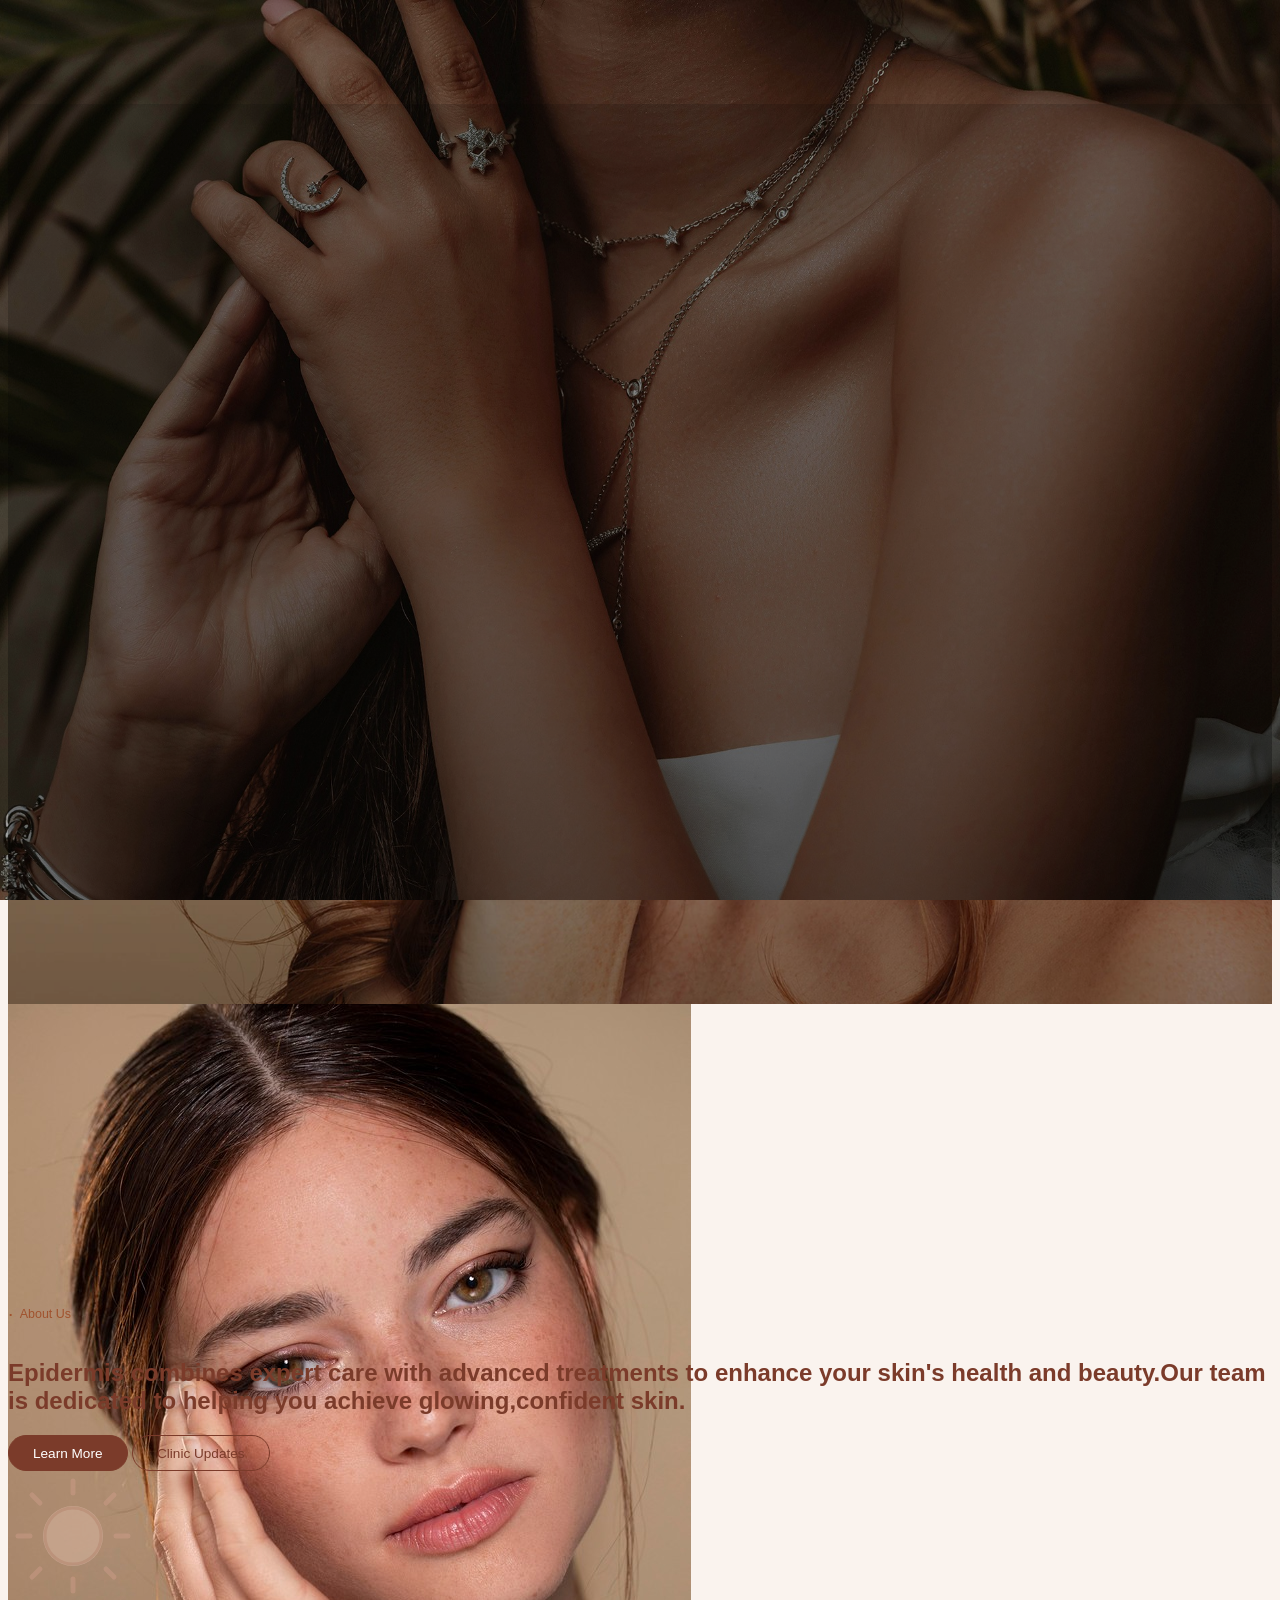
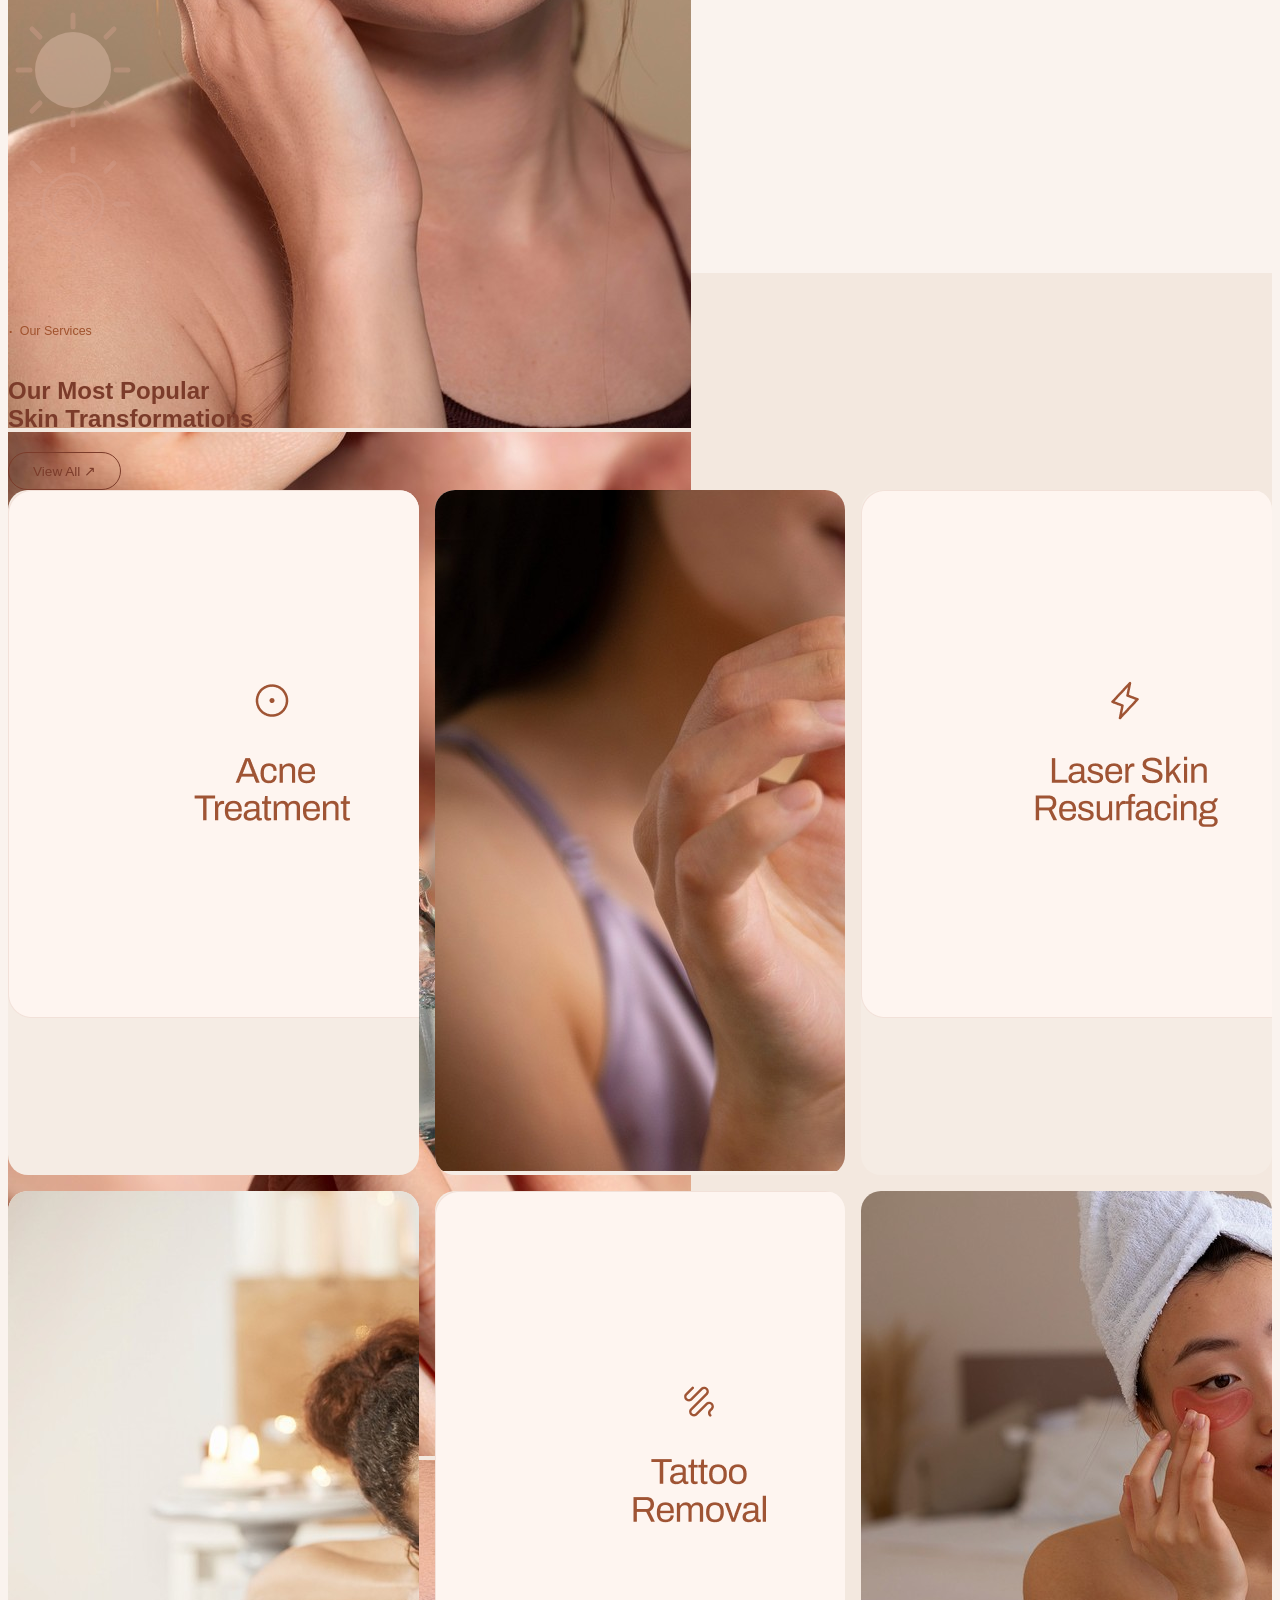
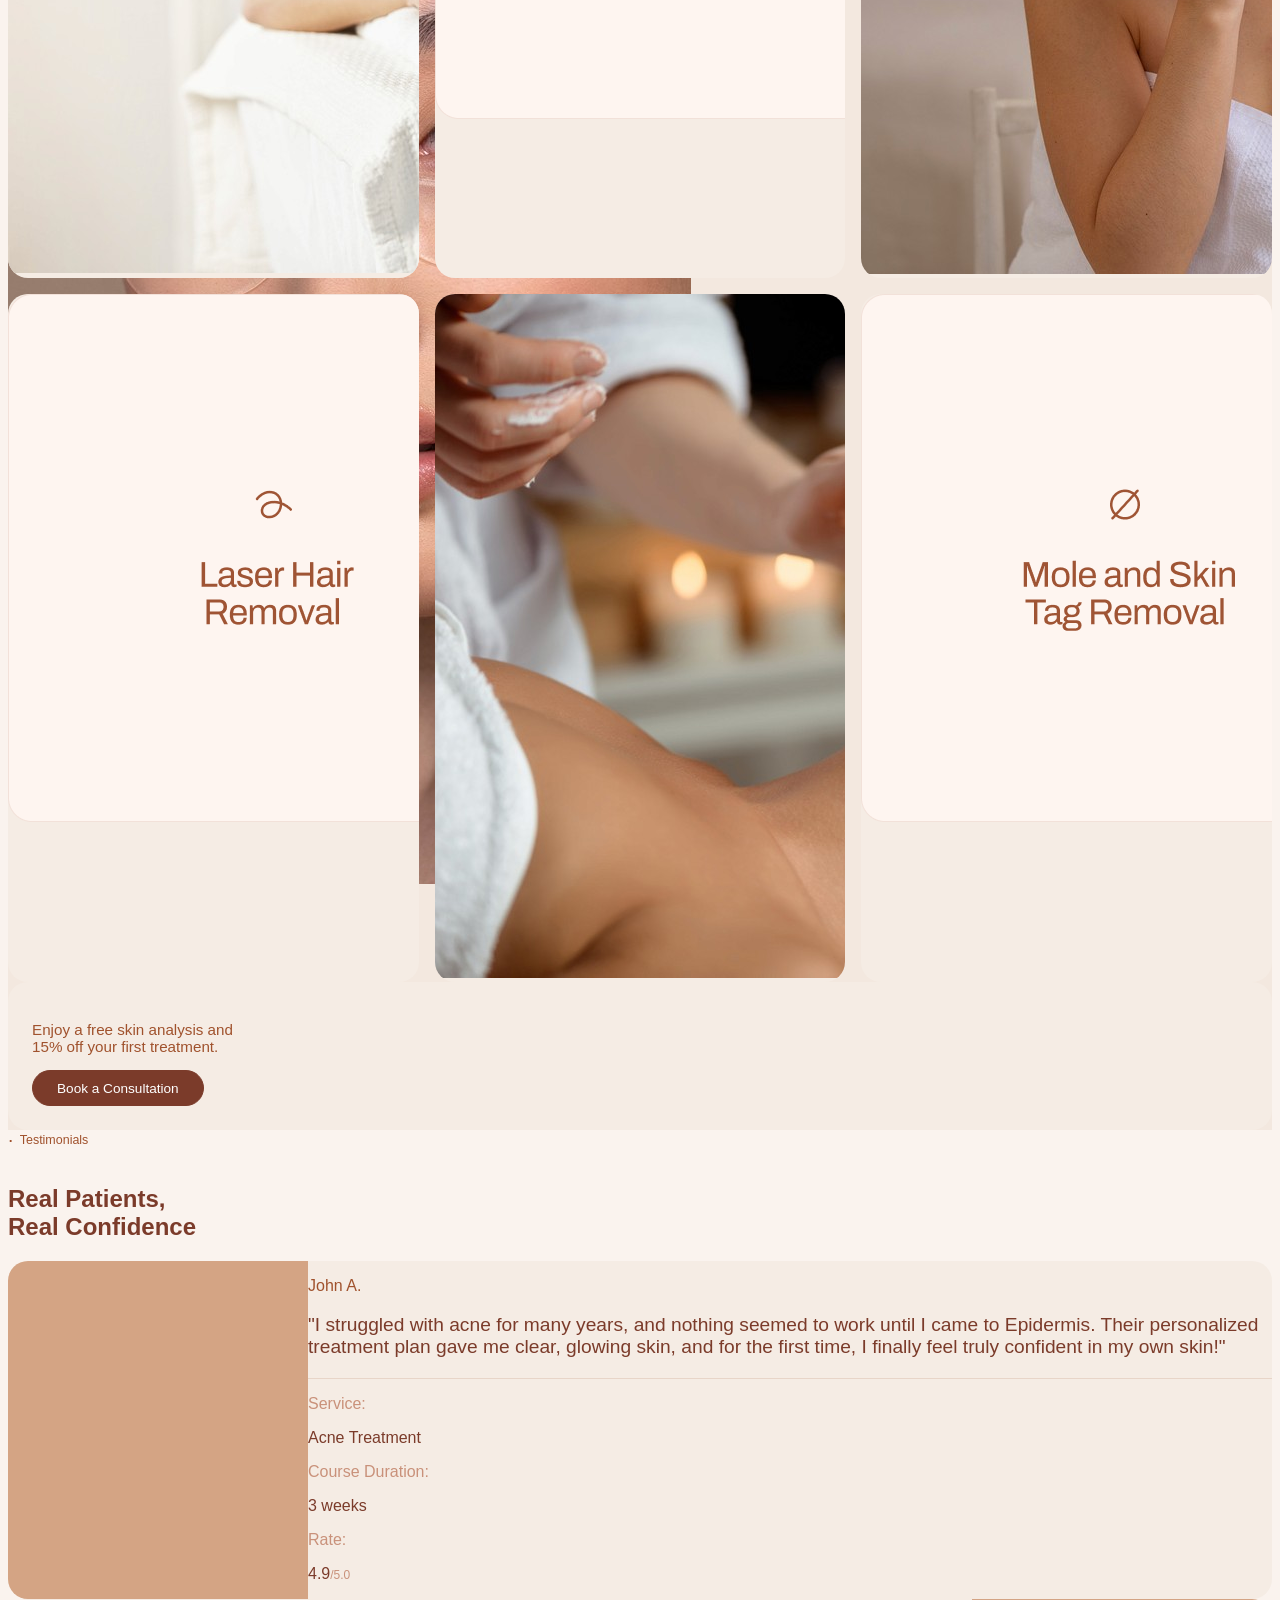
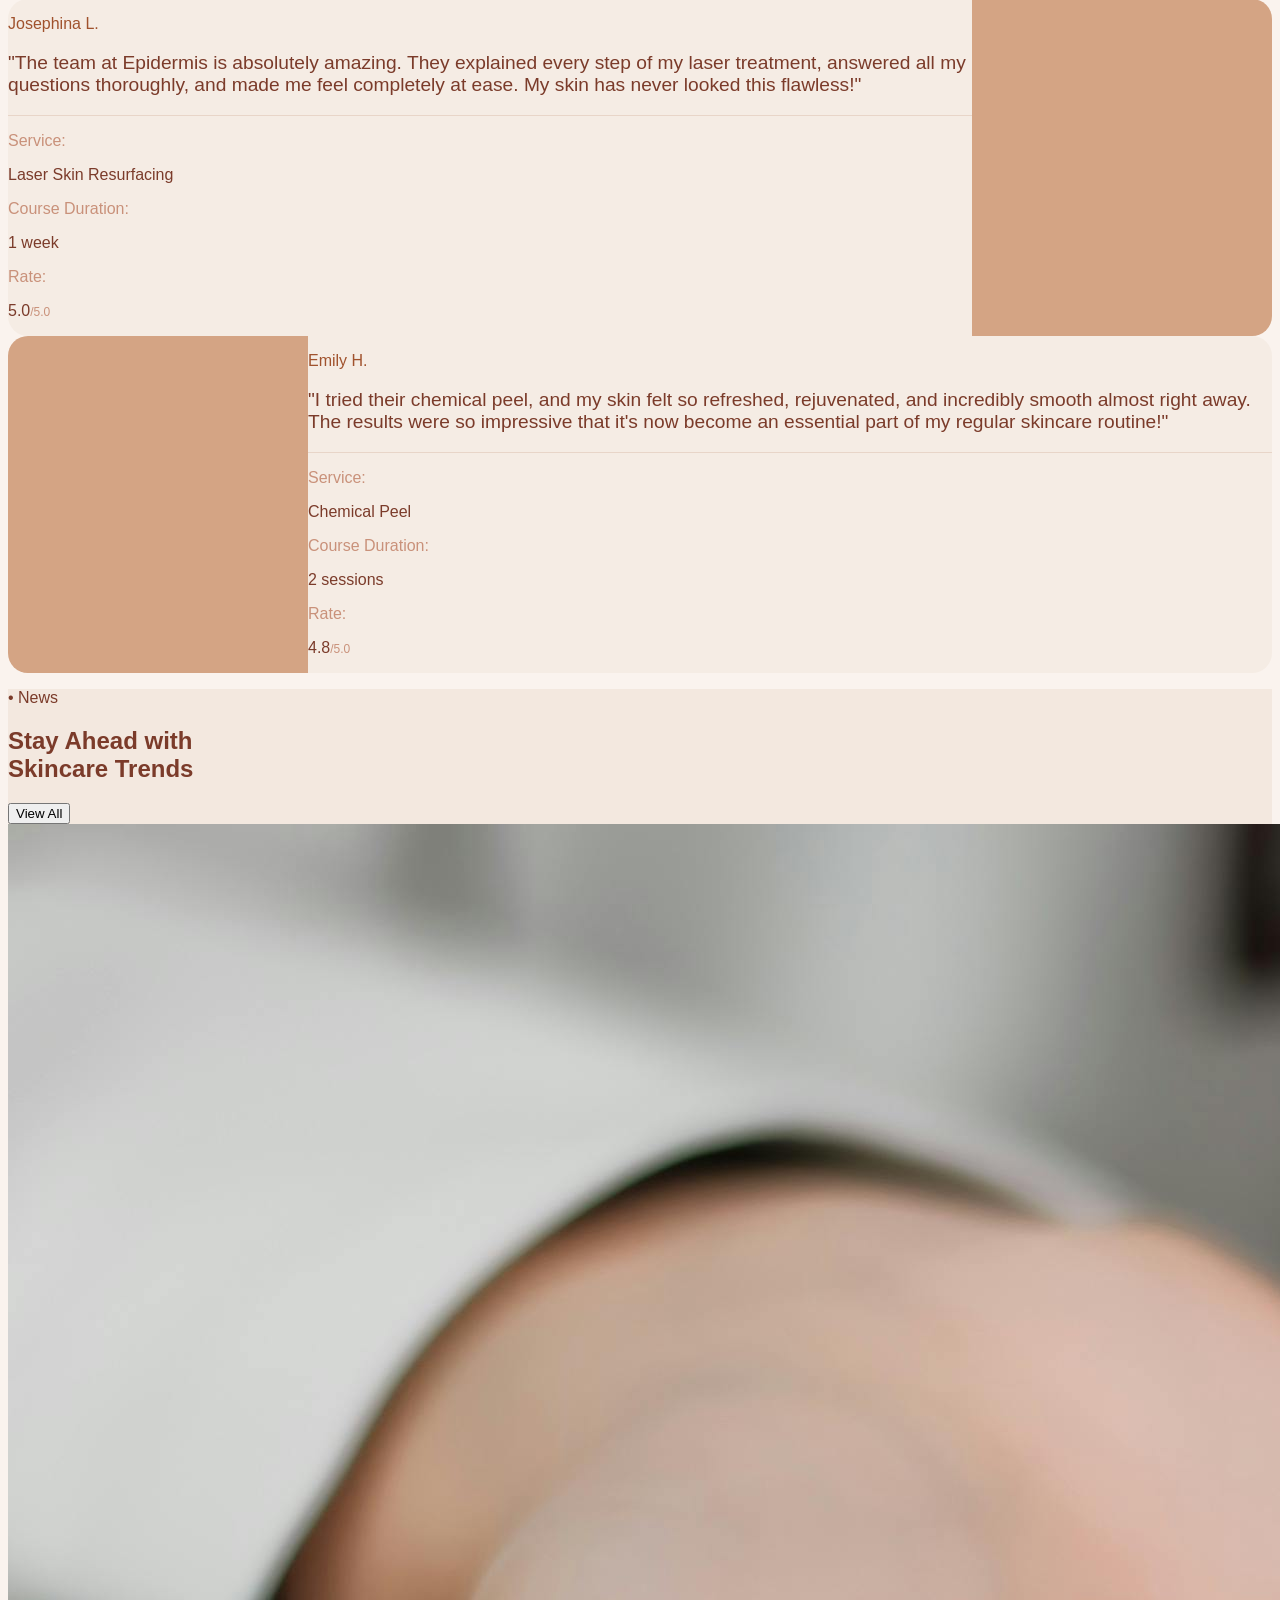
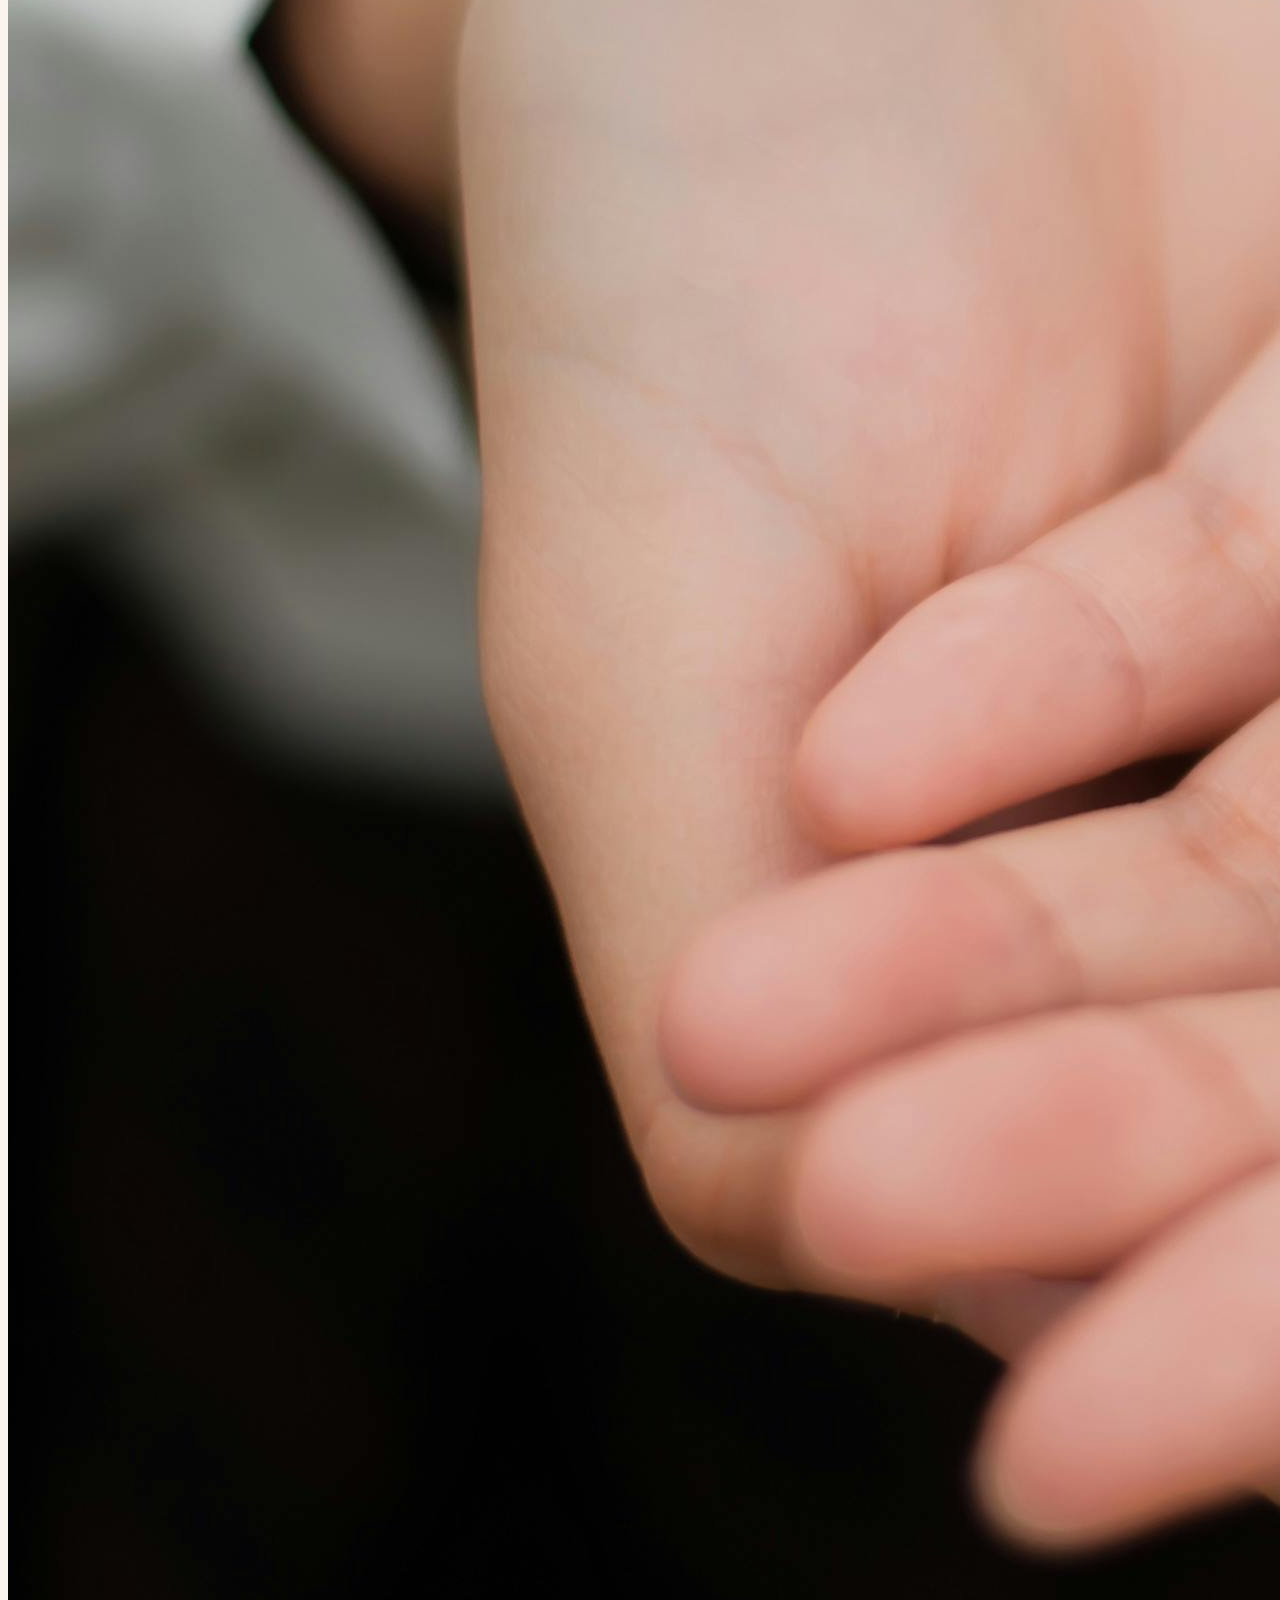
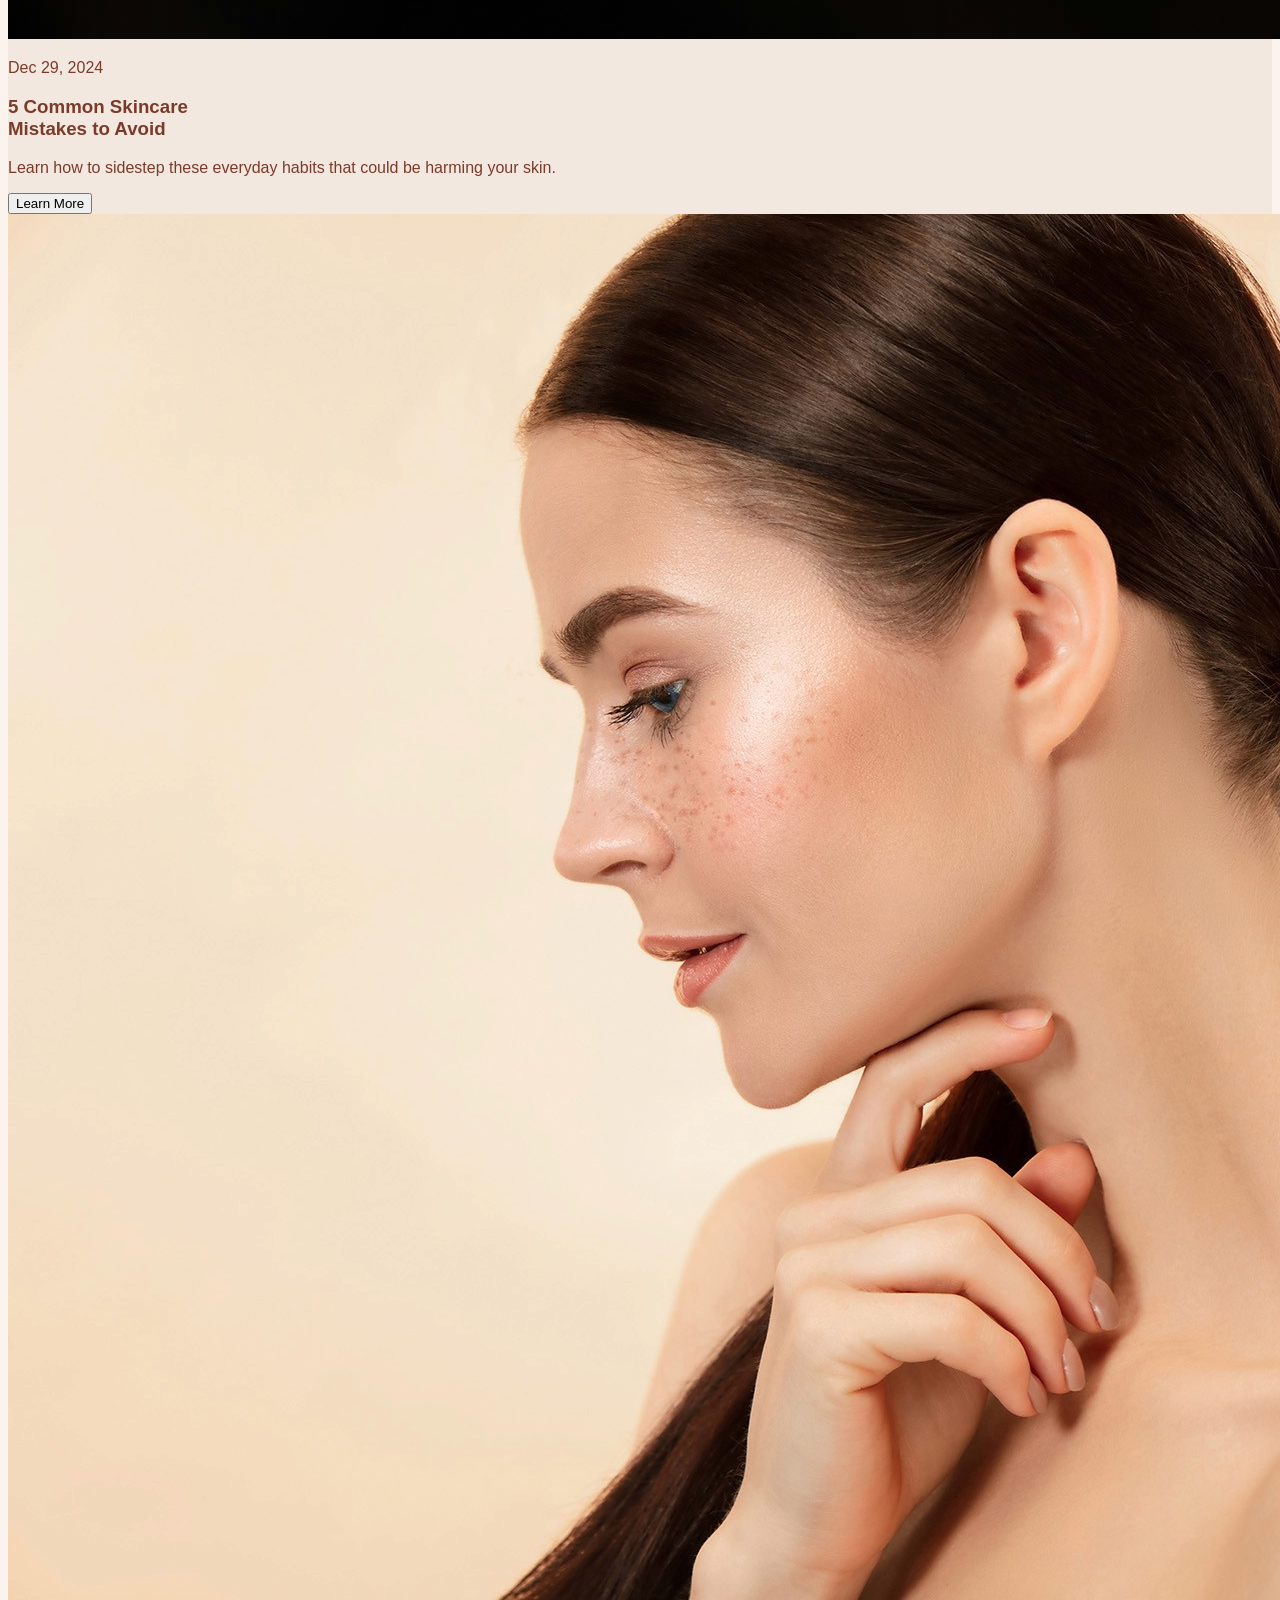
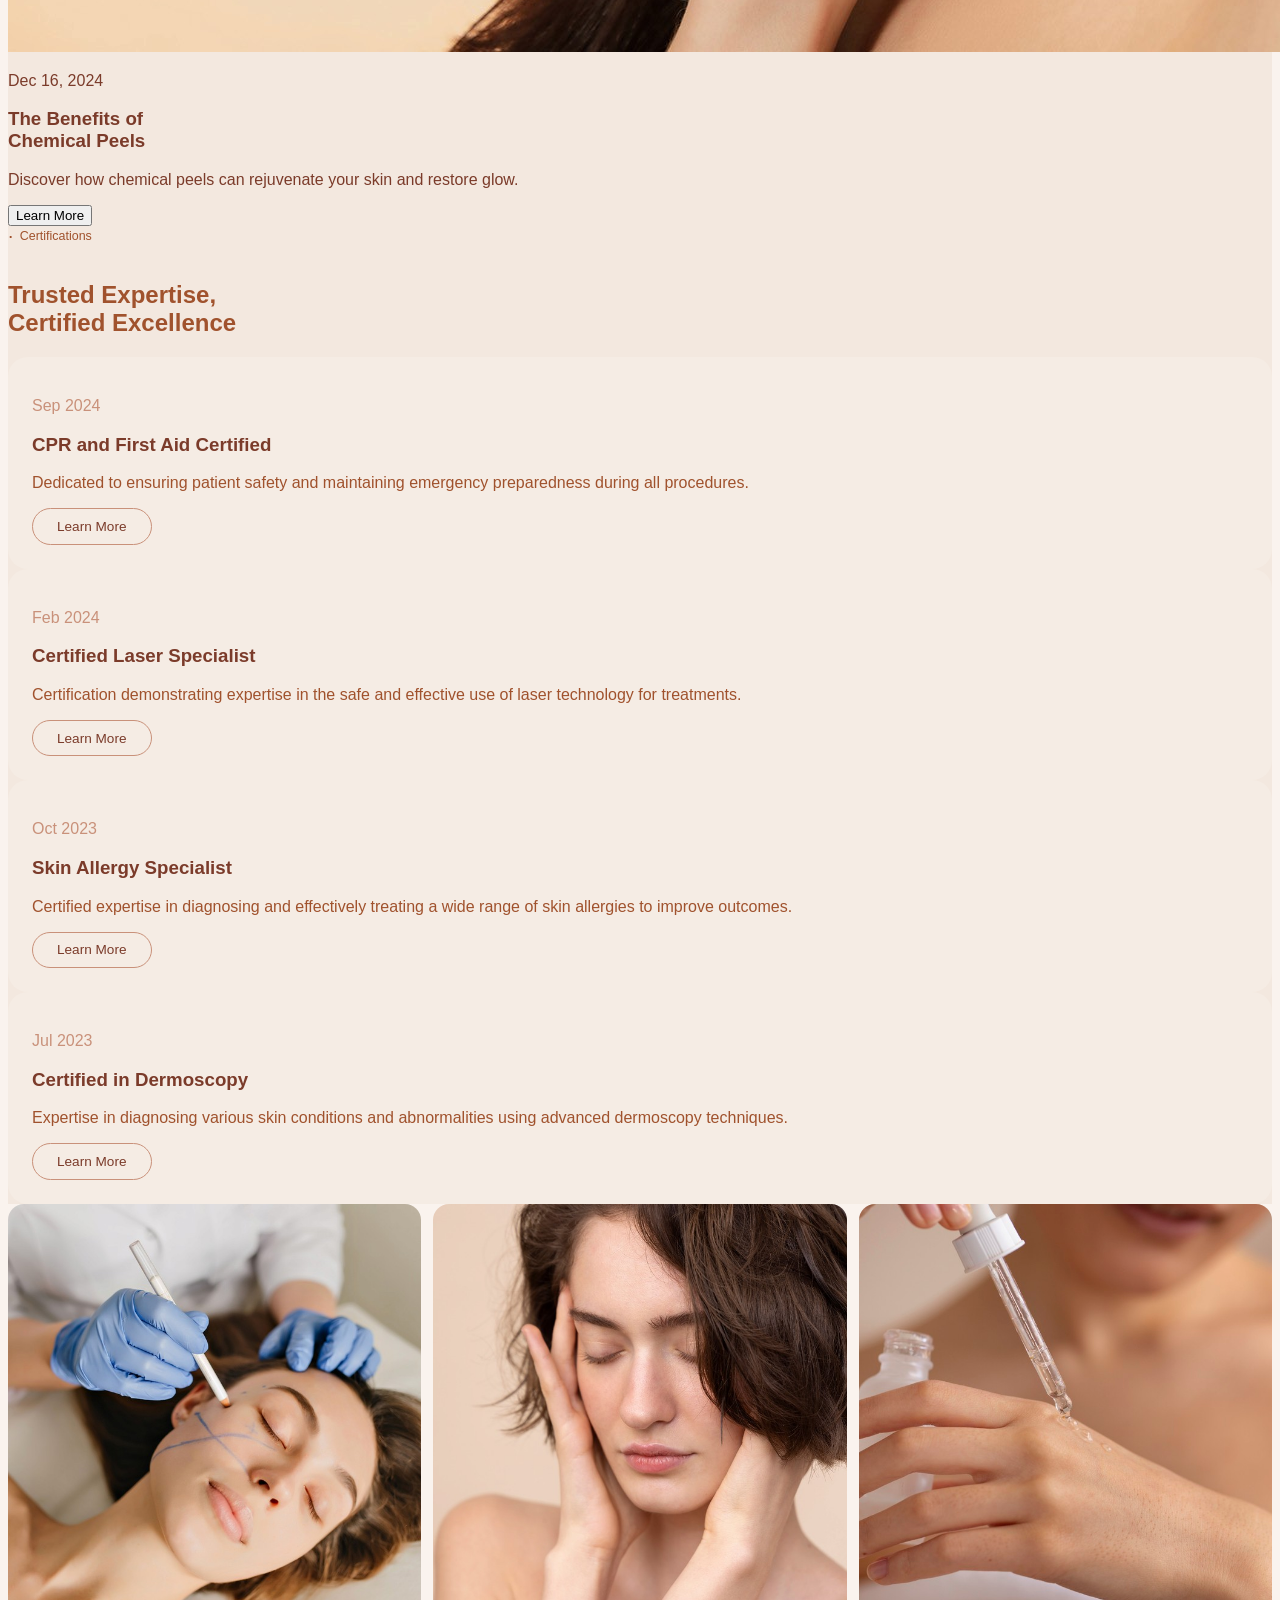
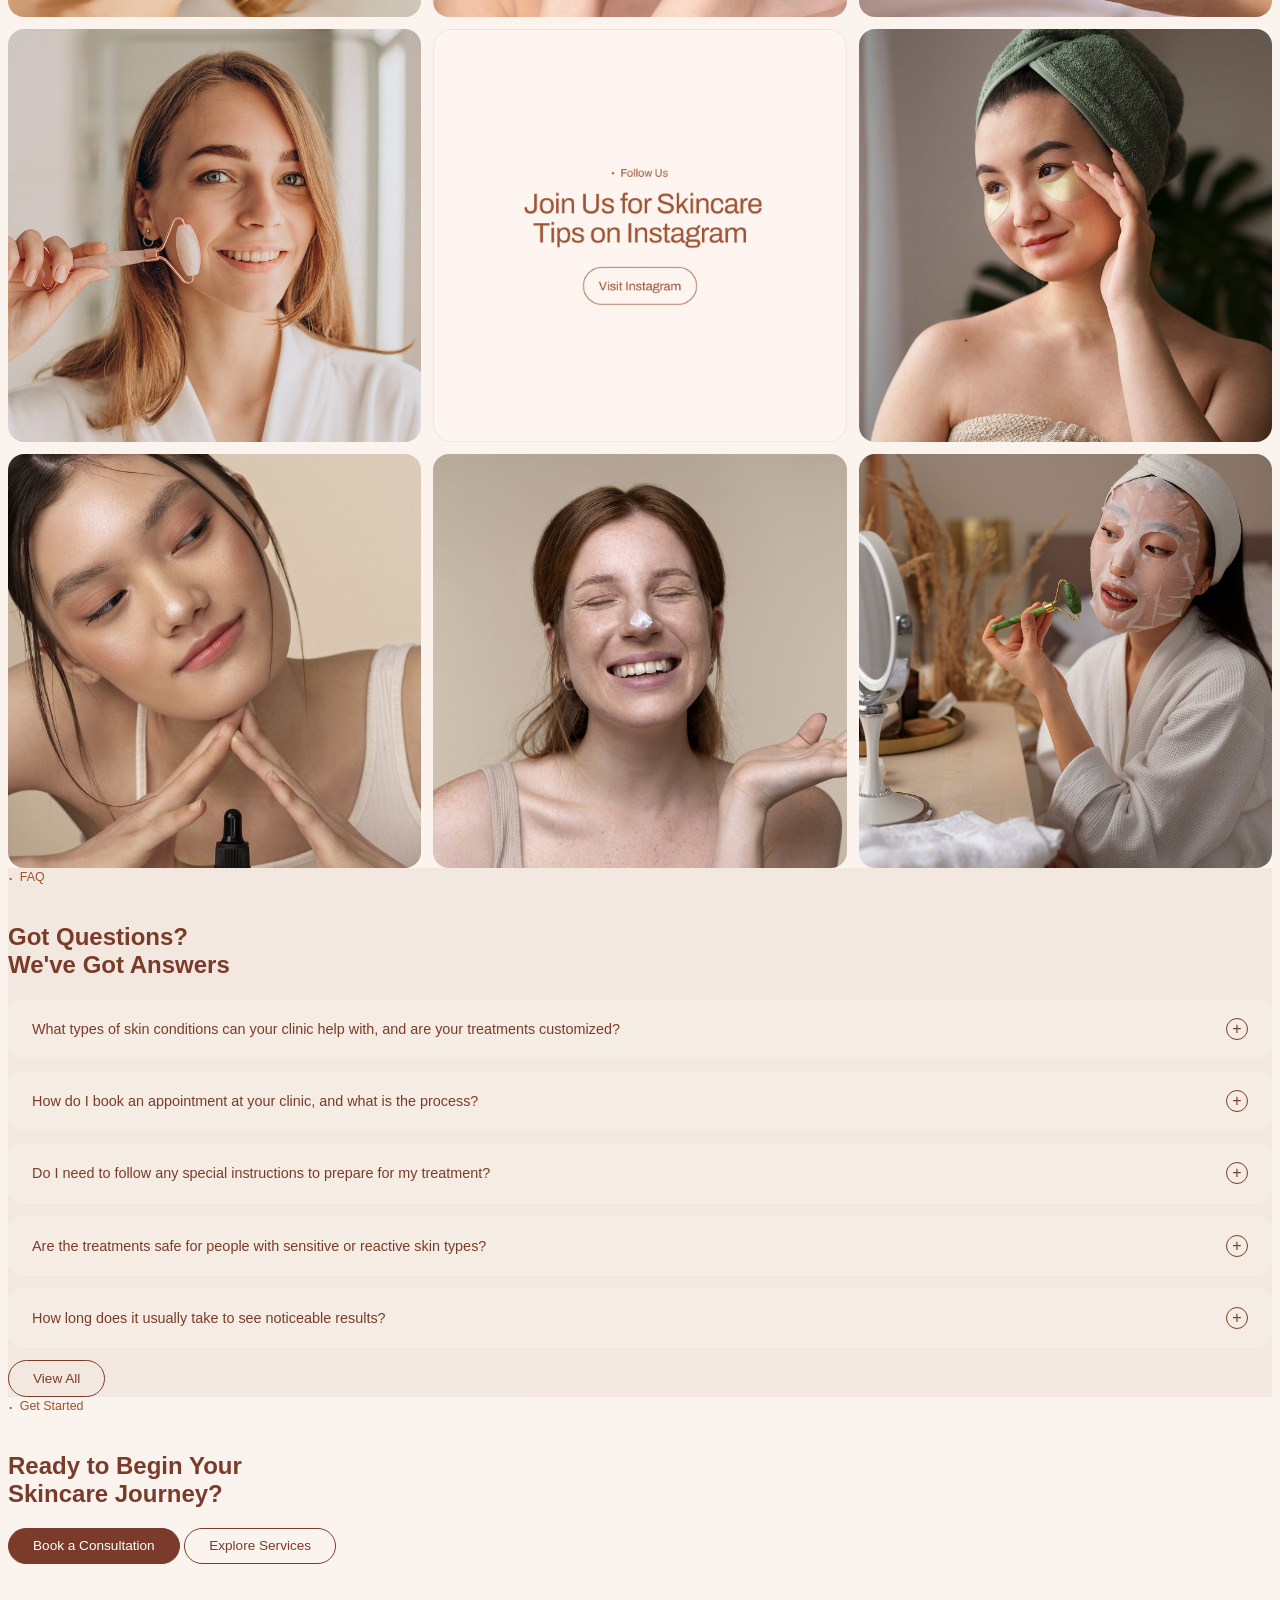
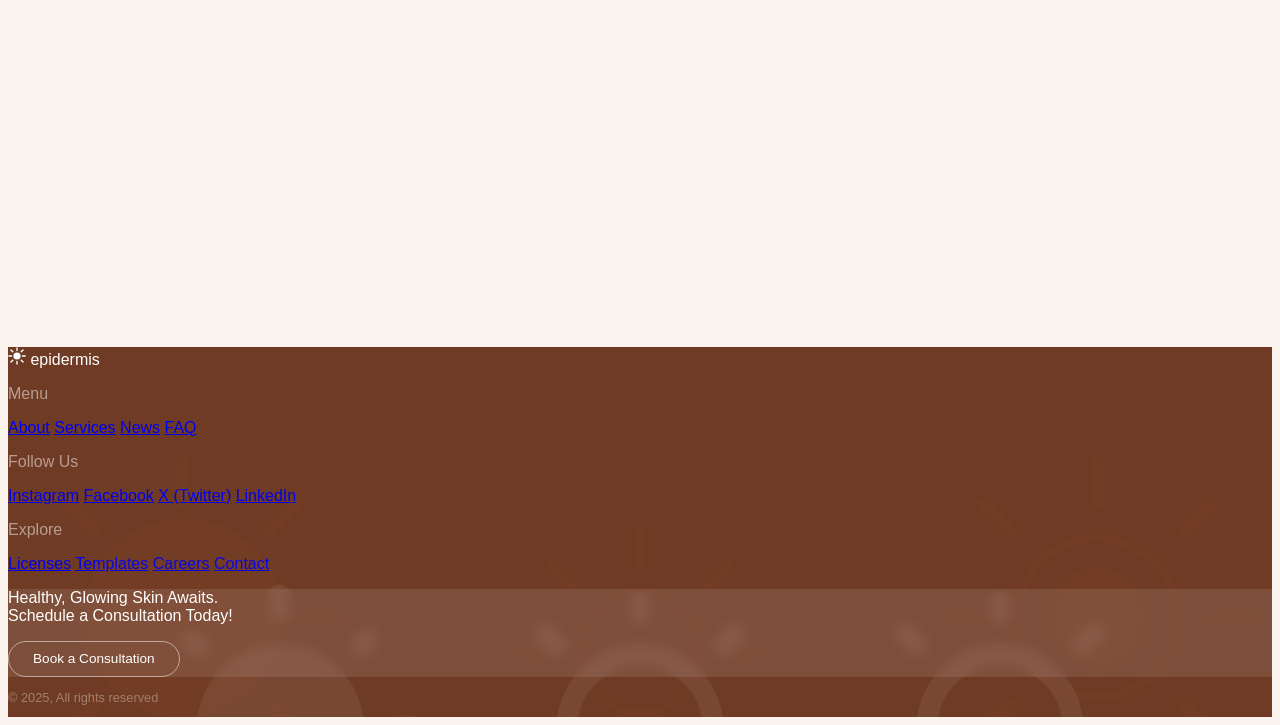
==== index.html @ 5582e5fa "Initial commit" ====
<!doctype html>
<html lang="en">
  <head>
    <meta charset="UTF-8" />
    <meta name="viewport" content="width=device-width, initial-scale=1.0" />
    <title>Epidermis — Because Your Skin Deserves the Best</title>
    <script src="https://cdn.tailwindcss.com"></script>
    <link rel="preconnect" href="https://fonts.googleapis.com" />
    <link rel="preconnect" href="https://fonts.gstatic.com" crossorigin />
    <link
      href="https://fonts.googleapis.com/css2?family=Cormorant+Garamond:ital,wght@0,300;0,400;0,500;0,600;1,300;1,400&family=DM+Sans:wght@300;400;500&display=swap"
      rel="stylesheet"
    />

    <script>
      tailwind.config = {
        theme: {
          extend: {
            colors: {
              skin: {
                bg: "#faf3ee",
                bgalt: "#f3e8df",
                brown: "#7b3b2a",
                mid: "#a0522d",
                light: "#c9917a",
                footer: "#7b3b2a",
                card: "#f5ece4",
                border: "#e8d5c8",
              },
            },
            fontFamily: {
              display: ["Poppins", "sans-serif"],
              body: ["Poppins", "sans-serif"],
            },
          },
        },
      };
    </script>

    <style>
      *,
      *::before,
      *::after {
        box-sizing: border-box;
      }

      html {
        scroll-behavior: smooth;
      }

      body {
        background-color: #faf3ee;
        font-family: "Poppins", sans-serif;
        color: #7b3b2a;
        overflow-x: hidden;
      }

      /* ── FLOATING FONT TRANSMISSION ANIMATION ── */
      @keyframes floatUp {
        0% {
          opacity: 0;
          transform: translateY(60px) scale(0.85);
        }
        15% {
          opacity: 1;
        }
        85% {
          opacity: 1;
        }
        100% {
          opacity: 0;
          transform: translateY(-80px) scale(1.05);
        }
      }
      @keyframes floatWord {
        0% {
          opacity: 0;
          transform: translateY(40px) rotate(-2deg);
        }
        20% {
          opacity: 0.8;
          transform: translateY(0) rotate(0deg);
        }
        80% {
          opacity: 0.8;
        }
        100% {
          opacity: 0;
          transform: translateY(-50px) rotate(2deg);
        }
      }
      @keyframes charReveal {
        0% {
          opacity: 0;
          transform: translateY(30px);
          filter: blur(4px);
        }
        100% {
          opacity: 1;
          transform: translateY(0);
          filter: blur(0);
        }
      }
      @keyframes slideInLeft {
        0% {
          opacity: 0;
          transform: translateX(-80px);
        }
        100% {
          opacity: 1;
          transform: translateX(0);
        }
      }
      @keyframes slideInRight {
        0% {
          opacity: 0;
          transform: translateX(80px);
        }
        100% {
          opacity: 1;
          transform: translateX(0);
        }
      }
      @keyframes fadeUp {
        0% {
          opacity: 0;
          transform: translateY(40px);
        }
        100% {
          opacity: 1;
          transform: translateY(0);
        }
      }
      @keyframes sunPulse {
        0%,
        100% {
          transform: scale(1) rotate(0deg);
          opacity: 0.35;
        }
        50% {
          transform: scale(1.08) rotate(15deg);
          opacity: 0.5;
        }
      }
      @keyframes sunRotate {
        from {
          transform: rotate(0deg);
        }
        to {
          transform: rotate(360deg);
        }
      }
      @keyframes marqueeScroll {
        0% {
          transform: translateX(0);
        }
        100% {
          transform: translateX(-50%);
        }
      }
      @keyframes navFade {
        from {
          opacity: 0;
          transform: translateY(-20px);
        }
        to {
          opacity: 1;
          transform: translateY(0);
        }
      }
      @keyframes heroTextFloat {
        0%,
        100% {
          transform: translateY(0px);
        }
        50% {
          transform: translateY(-8px);
        }
      }
      @keyframes orbFloat {
        0%,
        100% {
          transform: translateY(0) scale(1);
        }
        50% {
          transform: translateY(-20px) scale(1.05);
        }
      }
      @keyframes letterDrop {
        0% {
          opacity: 0;
          transform: translateY(-40px) rotateX(-90deg);
        }
        60% {
          transform: translateY(5px) rotateX(10deg);
        }
        100% {
          opacity: 1;
          transform: translateY(0) rotateX(0);
        }
      }

      /* Floating text particles in hero */
      .float-particle {
        position: absolute;
        font-family: "Cormorant Garamond", serif;
        color: rgba(255, 255, 255, 0.15);
        pointer-events: none;
        animation: floatUp linear infinite;
        white-space: nowrap;
      }

      /* Char-by-char reveal */
      .char-reveal span {
        display: inline-block;
        opacity: 0;
        animation: charReveal 0.5s ease forwards;
      }

      /* Scroll reveal */
      .reveal {
        opacity: 0;
        transform: translateY(40px);
        transition:
          opacity 0.8s ease,
          transform 0.8s ease;
      }
      .reveal.visible {
        opacity: 1;
        transform: translateY(0);
      }
      .reveal-left {
        opacity: 0;
        transform: translateX(-60px);
        transition:
          opacity 0.8s ease,
          transform 0.8s ease;
      }
      .reveal-left.visible {
        opacity: 1;
        transform: translateX(0);
      }
      .reveal-right {
        opacity: 0;
        transform: translateX(60px);
        transition:
          opacity 0.8s ease,
          transform 0.8s ease;
      }
      .reveal-right.visible {
        opacity: 1;
        transform: translateX(0);
      }

      /* Nav */
      nav {
        animation: navFade 0.8s ease forwards;
      }
      .nav-link {
        position: relative;
      }
      .nav-link::after {
        content: "";
        position: absolute;
        bottom: -2px;
        left: 0;
        width: 0;
        height: 1px;
        background: #7b3b2a;
        transition: width 0.3s ease;
      }
      .nav-link:hover::after {
        width: 100%;
      }

      /* Hero */
      .hero-section {
        position: relative;
        height: 100vh;
        min-height: 600px;
        overflow: hidden;
      }
      .hero-title {
        font-family: "Cormorant Garamond", serif;
        font-size: clamp(2.5rem, 6vw, 5rem);
        font-weight: 400;
        line-height: 1.1;
        animation: heroTextFloat 6s ease-in-out infinite;
      }
      .hero-title .line {
        display: block;
        overflow: hidden;
      }
      .hero-title .line span {
        display: block;
        opacity: 0;
        animation: slideInLeft 0.9s cubic-bezier(0.16, 1, 0.3, 1) forwards;
      }
      .hero-title .line:nth-child(2) span {
        animation-delay: 0.2s;
      }

      /* Buttons */
      .btn-primary {
        background: #7b3b2a;
        color: white;
        border-radius: 9999px;
        padding: 0.6rem 1.5rem;
        font-size: 0.85rem;
        transition: all 0.3s ease;
        border: 1.5px solid #7b3b2a;
        cursor: pointer;
        display: inline-flex;
        align-items: center;
        gap: 0.4rem;
      }
      .btn-primary:hover {
        background: #5a2a1a;
        border-color: #5a2a1a;
        transform: translateY(-2px);
        box-shadow: 0 8px 20px rgba(123, 59, 42, 0.3);
      }
      .btn-outline {
        background: transparent;
        color: white;
        border-radius: 9999px;
        padding: 0.6rem 1.5rem;
        font-size: 0.85rem;
        transition: all 0.3s ease;
        border: 1.5px solid rgba(255, 255, 255, 0.7);
        cursor: pointer;
      }
      .btn-outline:hover {
        background: rgba(255, 255, 255, 0.15);
        transform: translateY(-2px);
      }
      .btn-outline-brown {
        background: transparent;
        color: #7b3b2a;
        border-radius: 9999px;
        padding: 0.6rem 1.5rem;
        font-size: 0.85rem;
        transition: all 0.3s ease;
        border: 1.5px solid #7b3b2a;
        cursor: pointer;
      }
      .btn-outline-brown:hover {
        background: #7b3b2a;
        color: white;
        transform: translateY(-2px);
      }
      .btn-outline-white {
        background: transparent;
        color: white;
        border-radius: 9999px;
        padding: 0.6rem 1.5rem;
        font-size: 0.85rem;
        transition: all 0.3s ease;
        border: 1.5px solid rgba(255, 255, 255, 0.5);
        cursor: pointer;
      }
      .btn-outline-white:hover {
        background: rgba(255, 255, 255, 0.2);
      }

      /* Bento cards */
      .bento-card {
        background: #f5ece4;
        border-radius: 1.25rem;
        padding: 1.5rem;
        transition:
          transform 0.35s ease,
          box-shadow 0.35s ease;
        cursor: pointer;
      }
      .bento-card:hover {
        transform: translateY(-6px);
        box-shadow: 0 16px 40px rgba(123, 59, 42, 0.12);
      }

      /* Sun decoration */
      .sun-deco {
        position: relative;
        display: inline-flex;
        align-items: center;
        justify-content: center;
        animation: sunPulse 4s ease-in-out infinite;
      }

      /* Services grid */
      .service-grid {
        display: grid;
        grid-template-columns: repeat(3, 1fr);
        grid-template-rows: repeat(3, auto);
        gap: 1rem;
      }
      @media (max-width: 768px) {
        .service-grid {
          grid-template-columns: 1fr 1fr;
        }
      }
      .service-cell {
        background: #f5ece4;
        border-radius: 1.25rem;
        overflow: hidden;
        transition:
          transform 0.3s ease,
          box-shadow 0.3s ease;
      }
      .service-cell:hover {
        transform: translateY(-4px);
        box-shadow: 0 12px 30px rgba(123, 59, 42, 0.15);
      }
      .service-cell-text {
        display: flex;
        flex-direction: column;
        align-items: center;
        justify-content: center;
        padding: 2.5rem 1.5rem;
      }
      .service-cell-img {
        width: 100%;
        height: 100%;
        object-fit: cover;
        display: block;
      }

      /* Testimonial */
      .testimonial-card {
        display: grid;
        grid-template-columns: auto 1fr;
        background: #f5ece4;
        border-radius: 1.25rem;
        overflow: hidden;
      }
      .testimonial-card .photo {
        width: 300px;
        flex-shrink: 0;
      }
      .testimonial-card.reverse {
        direction: rtl;
      }
      .testimonial-card.reverse > * {
        direction: ltr;
      }
      @media (max-width: 768px) {
        .testimonial-card {
          grid-template-columns: 1fr;
        }
        .testimonial-card .photo {
          width: 100%;
          height: 280px;
        }
      }

      /* FAQ accordion */
      .faq-item {
        background: #f5ece4;
        border-radius: 0.875rem;
        overflow: hidden;
        margin-bottom: 0.75rem;
        transition: box-shadow 0.3s ease;
      }
      .faq-item:hover {
        box-shadow: 0 4px 16px rgba(123, 59, 42, 0.1);
      }
      .faq-question {
        width: 100%;
        text-align: left;
        padding: 1.2rem 1.5rem;
        font-size: 0.9rem;
        color: #7b3b2a;
        background: transparent;
        border: none;
        cursor: pointer;
        display: flex;
        justify-content: space-between;
        align-items: center;
        gap: 1rem;
      }
      .faq-answer {
        max-height: 0;
        overflow: hidden;
        transition:
          max-height 0.4s ease,
          padding 0.4s ease;
        padding: 0 1.5rem;
        font-size: 0.88rem;
        line-height: 1.7;
        color: #a0522d;
      }
      .faq-answer.open {
        max-height: 200px;
        padding: 0 1.5rem 1.2rem;
      }
      .faq-icon {
        width: 22px;
        height: 22px;
        flex-shrink: 0;
        transition: transform 0.35s ease;
        color: #7b3b2a;
        border: 1.5px solid #7b3b2a;
        border-radius: 50%;
        display: flex;
        align-items: center;
        justify-content: center;
        font-size: 1rem;
      }
      .faq-icon.open {
        transform: rotate(45deg);
      }

      /* Marquee */
      .marquee-track {
        display: flex;
        width: max-content;
        animation: marqueeScroll 25s linear infinite;
      }
      .marquee-track:hover {
        animation-play-state: paused;
      }

      /* Gallery grid */
      .insta-grid {
        display: grid;
        grid-template-columns: repeat(3, 1fr);
        gap: 0.75rem;
      }
      .insta-cell {
        border-radius: 1rem;
        overflow: hidden;
        aspect-ratio: 1;
        position: relative;
      }
      .insta-cell img {
        width: 100%;
        height: 100%;
        object-fit: cover;
        transition: transform 0.5s ease;
      }
      .insta-cell:hover img {
        transform: scale(1.07);
      }

      /* Footer */
      footer {
        background: #7b3b2a;
        color: white;
        position: relative;
        overflow: hidden;
      }
      .footer-sun {
        position: absolute;
        bottom: -80px;
        opacity: 0.08;
      }

      /* Modal */
      .modal-overlay {
        position: fixed;
        inset: 0;
        background: rgba(50, 20, 10, 0.5);
        backdrop-filter: blur(4px);
        z-index: 1000;
        display: flex;
        align-items: center;
        justify-content: center;
        opacity: 0;
        pointer-events: none;
        transition: opacity 0.3s ease;
      }
      .modal-overlay.active {
        opacity: 1;
        pointer-events: all;
      }
      .modal-box {
        background: #faf3ee;
        border-radius: 1.5rem;
        padding: 2.5rem;
        width: 90%;
        max-width: 520px;
        transform: translateY(30px) scale(0.95);
        transition: transform 0.35s cubic-bezier(0.34, 1.56, 0.64, 1);
      }
      .modal-overlay.active .modal-box {
        transform: translateY(0) scale(1);
      }
      .form-input {
        width: 100%;
        background: #f5ece4;
        border: 1.5px solid #e8d5c8;
        border-radius: 0.75rem;
        padding: 0.75rem 1rem;
        font-size: 0.9rem;
        color: #7b3b2a;
        outline: none;
        transition: border-color 0.3s ease;
        font-family: "DM Sans", sans-serif;
      }
      .form-input:focus {
        border-color: #7b3b2a;
      }
      .form-input::placeholder {
        color: #c9917a;
      }

      /* Floating particles container */
      #hero-particles {
        position: absolute;
        inset: 0;
        pointer-events: none;
        overflow: hidden;
        z-index: 2;
      }

      /* Section label pill */
      .section-label {
        display: inline-flex;
        align-items: center;
        gap: 0.4rem;
        font-size: 0.78rem;
        color: #a0522d;
        margin-bottom: 1rem;
      }
      .section-label::before {
        content: "·";
        font-size: 1.2rem;
        line-height: 1;
      }

      /* Sun SVG decoration */
      .sun-svg {
        animation: sunPulse 5s ease-in-out infinite;
      }

      /* Scroll progress */
      #progress-bar {
        position: fixed;
        top: 0;
        left: 0;
        height: 2px;
        background: linear-gradient(90deg, #7b3b2a, #c9917a);
        z-index: 999;
        width: 0%;
        transition: width 0.1s linear;
      }

      /* Mobile menu */
      #mobile-menu {
        display: none;
        position: fixed;
        top: 0;
        left: 0;
        right: 0;
        bottom: 0;
        background: #faf3ee;
        z-index: 900;
        flex-direction: column;
        align-items: center;
        justify-content: center;
        gap: 2rem;
      }
      #mobile-menu.open {
        display: flex;
      }
      #mobile-menu a {
        font-family: "Cormorant Garamond", serif;
        font-size: 2rem;
        color: #7b3b2a;
        text-decoration: none;
      }

      /* Smooth image loading */
      img {
        transition: opacity 0.4s ease;
      }
      img[loading="lazy"] {
        opacity: 0;
      }
      img.loaded {
        opacity: 1;
      }
    </style>
  </head>
  <body>
    <!-- Scroll progress bar -->
    <div id="progress-bar"></div>

    <!-- ═══════════════════════════════════════════════
     NAVBAR
═══════════════════════════════════════════════ -->
    <nav
      class="fixed top-0 left-0 right-0 z-50 flex items-center justify-between px-8 py-5"
      id="navbar"
      style="
        background: transparent;
        transition:
          background 0.4s ease,
          backdrop-filter 0.4s ease;
      "
    >
      <!-- Logo -->
      <a
        href="#"
        class="flex items-center gap-2 font-display text-xl text-skin-brown font-medium"
        style="color: #7b3b2a"
      >
        <svg width="20" height="20" viewBox="0 0 20 20" fill="none">
          <circle cx="10" cy="10" r="4" fill="#7b3b2a" />
          <g stroke="#7b3b2a" stroke-width="1.5" stroke-linecap="round">
            <line x1="10" y1="1" x2="10" y2="4" />
            <line x1="10" y1="16" x2="10" y2="19" />
            <line x1="1" y1="10" x2="4" y2="10" />
            <line x1="16" y1="10" x2="19" y2="10" />
            <line x1="3.22" y1="3.22" x2="5.34" y2="5.34" />
            <line x1="14.66" y1="14.66" x2="16.78" y2="16.78" />
            <line x1="3.22" y1="16.78" x2="5.34" y2="14.66" />
            <line x1="14.66" y1="5.34" x2="16.78" y2="3.22" />
          </g>
        </svg>
        epidermis
      </a>

      <!-- Desktop Nav -->
      <div
        class="hidden md:flex items-center font-bold gap-8 text-sm text-white [text-shadow:_1px_1px_0_#fff,_-1px_-1px_0_#fff,_1px_-1px_0_#fff,_-1px_1px_0_#fff]"
        style="color: #7b3b2a"
      >
        <a href="#about" class="nav-link">About</a>
        <a href="#services" class="nav-link">Services</a>
        <!-- <a href="#testimonials" class="nav-link">Testimonials</a> -->
        <a href="#updates" class="nav-link">News</a>
        <a href="#faq" class="nav-link">FAQ</a>
      </div>

      <div class="hidden md:flex items-center gap-3">
        <button class="btn-primary" onclick="openModal()">
          Book a Consultation
        </button>
      </div>

      <!-- Hamburger -->
      <button
        class="md:hidden flex flex-col gap-1.5 p-2"
        onclick="toggleMenu()"
        id="hamburger"
      >
        <span
          class="block w-5 h-0.5 bg-skin-brown transition-all"
          style="background: #7b3b2a"
        ></span>
        <span
          class="block w-5 h-0.5 bg-skin-brown transition-all"
          style="background: #7b3b2a"
        ></span>
        <span
          class="block w-5 h-0.5 bg-skin-brown transition-all"
          style="background: #7b3b2a"
        ></span>
      </button>
    </nav>

    <!-- Mobile Menu -->
    <div id="mobile-menu">
      <button
        class="absolute top-5 right-8 text-3xl"
        style="color: #7b3b2a"
        onclick="toggleMenu()"
      >
        ✕
      </button>
      <a href="#about" onclick="toggleMenu()">About</a>
      <a href="#services" onclick="toggleMenu()">Services</a>
      <a href="#testimonials" onclick="toggleMenu()">Testimonials</a>
      <a href="#updates" onclick="toggleMenu()">News</a>
      <a href="#faq" onclick="toggleMenu()">FAQ</a>
      <button
        class="btn-primary mt-4"
        onclick="
          toggleMenu();
          openModal();
        "
      >
        Book a Consultation
      </button>
    </div>

    <!-- ═══════════════════════════════════════════════
     HERO SECTION
═══════════════════════════════════════════════ -->
    <section class="hero-section" id="hero">
      <!-- Background image -->
      <img
        src="./assets/images/b2.png"
        alt="Beautiful skin"
        style="
          position: absolute;
          inset: 0;
          width: 100%;
          height: 100%;
          object-fit: cover;
          object-position: center 20%;
        "
        id="hero-img"
      />
      <!-- Gradient overlay -->
      <div
        style="
          position: absolute;
          inset: 0;
          background: linear-gradient(
            to bottom,
            rgba(0, 0, 0, 0.15) 0%,
            rgba(0, 0, 0, 0.25) 60%,
            rgba(0, 0, 0, 0.4) 100%
          );
          z-index: 1;
        "
      ></div>

      <!-- Floating font particles -->
      <div id="hero-particles"></div>

      <!-- Hero Content -->
      <div
        class="relative z-10 flex flex-col items-center justify-center h-full text-center px-4"
        style="padding-top: 80px"
      >
        <h1 class="hero-title text-white mb-8">
          <span class="line"><span>Because Your Skin</span></span>
          <span class="line"
            ><span style="animation-delay: 0.2s">Deserves the Best</span></span
          >
        </h1>
        <div
          class="flex flex-wrap gap-3 justify-center"
          style="opacity: 0; animation: fadeUp 0.8s ease 0.7s forwards"
        >
          <button class="btn-primary" onclick="openModal()">
            Book a Consultation
          </button>
          <button
            class="btn-outline"
            onclick="
              document
                .getElementById('services')
                .scrollIntoView({ behavior: 'smooth' })
            "
          >
            Explore Services
          </button>
        </div>
      </div>

      <!-- Bento cards at bottom -->
      <div
        class="absolute bottom-0 left-0 right-0 z-10 px-4 pb-0"
        style="opacity: 0; animation: fadeUp 0.8s ease 1s forwards"
      >
        <div
          class="max-w-5xl mx-auto grid grid-cols-3 mb-10"
          style="transform: translateY(40%)"
        >
          <!-- Left Card -->
          <div
            class="bg-[#f3ece8] p-6 cursor-pointer rounded-tl-[24px]"
            onclick="
              document
                .getElementById('about')
                .scrollIntoView({ behavior: 'smooth' })
            "
          >
            <div
              class="text-xs font-bold mb-3 flex justify-between items-center text-[#a0522d]"
            >
              About Us
              <span class="text-base">↗</span>
            </div>

            <p class="font-display text-xl leading-tight text-[#7b3b2a]">
              Learn How We<br />
              Transform Skin Care
            </p>
          </div>

          <!-- Center Card -->
          <div
            class="bg-[#f3ece8] p-6 cursor-pointer rounded-none"
            onclick="
              document
                .getElementById('services')
                .scrollIntoView({ behavior: 'smooth' })
            "
          >
            <div
              class="text-xs font-bold mb-3 flex justify-between items-center text-[#a0522d]"
            >
              Our Services
              <span class="text-base">↗</span>
            </div>

            <p class="font-display text-xl leading-tight text-[#7b3b2a]">
              Explore Our Expert<br />
              Skin Care Services
            </p>
          </div>

          <!-- Right Card -->
          <div
            class="bg-[#f3ece8] p-6 cursor-pointer rounded-tr-[24px]"
            onclick="
              document
                .getElementById('updates')
                .scrollIntoView({ behavior: 'smooth' })
            "
          >
            <div
              class="text-xs font-bold mb-3 flex justify-between items-center text-[#a0522d]"
            >
              Clinic Updates
              <span class="text-base">↗</span>
            </div>

            <p class="font-display text-xl leading-tight text-[#7b3b2a]">
              Stay Updated with<br />
              the Latest in Skincare
            </p>
          </div>
        </div>
      </div>
    </section>

    <!-- ═══════════════════════════════════════════════
     PHOTO STRIP (below hero)
═══════════════════════════════════════════════ -->
    <section class="mb-0 px-4">
      <div class="max-w-5xl mx-auto">
        <div
          class="grid grid-cols-3 overflow-hidden rounded-bl-[10px] rounded-bl-[10px] bg-[#e9dfd9]"
          style="height: 300px"
        >
          <div class="overflow-hidden">
            <img
              src="./assets/images/h1.jpg"
              alt="Skin"
              class="w-full h-full object-cover transition-transform duration-700 hover:scale-105"
              loading="lazy"
              onload="this.classList.add('loaded')"
            />
          </div>

          <div class="overflow-hidden">
            <img
              src="./assets/images/h2.jpg"
              alt="Serum"
              class="w-full h-full object-cover transition-transform duration-700 hover:scale-105"
              loading="lazy"
              onload="this.classList.add('loaded')"
            />
          </div>

          <div class="overflow-hidden">
            <img
              src="./assets/images/h3.jpg"
              alt="Eye patches"
              class="w-full h-full object-cover transition-transform duration-700 hover:scale-105"
              loading="lazy"
              onload="this.classList.add('loaded')"
            />
          </div>
        </div>
      </div>
    </section>

    <!-- ═══════════════════════════════════════════════
     ABOUT SECTION
═══════════════════════════════════════════════ -->
    <section id="about" class="py-32 px-4">
      <div class="max-w-2xl mx-auto text-center reveal">
        <div class="section-label font-bold">About Us</div>
        <h2
          class="font-display text-2xl md:text-4xl leading-tight mb-8"
          style="color: #7b3b2a"
        >
          Epidermis combines expert care with advanced treatments to enhance
          your skin's health and beauty.Our team is dedicated to helping you
          achieve glowing,confident skin.
        </h2>
        <div class="flex flex-wrap gap-3 justify-center">
          <button class="btn-primary">Learn More</button>
          <button
            class="btn-outline-brown"
            onclick="
              document
                .getElementById('updates')
                .scrollIntoView({ behavior: 'smooth' })
            "
          >
            Clinic Updates
          </button>
        </div>
      </div>

      <!-- Sun decorations -->
      <div
        class="max-w-5xl mx-auto mt-20 grid grid-cols-3 gap-8 items-center justify-items-center reveal"
        style="opacity: 0.4"
      >
        <div class="sun-svg">
          <svg width="130" height="130" viewBox="0 0 130 130" fill="none">
            <circle cx="65" cy="65" r="30" fill="#e8c5b5" stroke="none" />
            <circle
              cx="65"
              cy="65"
              r="28"
              stroke="#d4a090"
              stroke-width="3"
              fill="none"
            />
            <g stroke="#d4a090" stroke-width="5" stroke-linecap="round">
              <line x1="65" y1="10" x2="65" y2="22" />
              <line x1="65" y1="108" x2="65" y2="120" />
              <line x1="10" y1="65" x2="22" y2="65" />
              <line x1="108" y1="65" x2="120" y2="65" />
              <line x1="24" y1="24" x2="32" y2="32" />
              <line x1="98" y1="98" x2="106" y2="106" />
              <line x1="24" y1="106" x2="32" y2="98" />
              <line x1="98" y1="32" x2="106" y2="24" />
            </g>
          </svg>
        </div>
        <div class="sun-svg" style="animation-delay: 1.5s">
          <svg width="130" height="130" viewBox="0 0 130 130" fill="none">
            <circle cx="65" cy="65" r="38" fill="#e8c5b5" />
            <g stroke="#d4a090" stroke-width="5" stroke-linecap="round">
              <line x1="65" y1="10" x2="65" y2="22" />
              <line x1="65" y1="108" x2="65" y2="120" />
              <line x1="10" y1="65" x2="22" y2="65" />
              <line x1="108" y1="65" x2="120" y2="65" />
              <line x1="24" y1="24" x2="32" y2="32" />
              <line x1="98" y1="98" x2="106" y2="106" />
              <line x1="24" y1="106" x2="32" y2="98" />
              <line x1="98" y1="32" x2="106" y2="24" />
            </g>
          </svg>
        </div>
        <div class="sun-svg" style="animation-delay: 3s">
          <svg width="130" height="130" viewBox="0 0 130 130" fill="none">
            <circle
              cx="65"
              cy="65"
              r="30"
              fill="none"
              stroke="#d4a090"
              stroke-width="3"
            />
            <circle
              cx="65"
              cy="65"
              r="20"
              fill="none"
              stroke="#d4a090"
              stroke-width="2"
            />
            <g stroke="#d4a090" stroke-width="5" stroke-linecap="round">
              <line x1="65" y1="10" x2="65" y2="22" />
              <line x1="65" y1="108" x2="65" y2="120" />
              <line x1="10" y1="65" x2="22" y2="65" />
              <line x1="108" y1="65" x2="120" y2="65" />
              <line x1="24" y1="24" x2="32" y2="32" />
              <line x1="98" y1="98" x2="106" y2="106" />
              <line x1="24" y1="106" x2="32" y2="98" />
              <line x1="98" y1="32" x2="106" y2="24" />
            </g>
          </svg>
        </div>
      </div>
    </section>

    <!-- ═══════════════════════════════════════════════
     SERVICES SECTION
═══════════════════════════════════════════════ -->
    <section
      id="services"
      class="pb-8 px-4"
      style="background: #f3e8df; padding-top: 3rem"
    >
      <div class="max-w-5xl mx-auto">
        <!-- Header row -->
        <div class="flex items-end justify-between mb-8 reveal">
          <div>
            <div class="section-label font-bold">Our Services</div>
            <h2
              class="font-display text-4xl md:text-5xl"
              style="color: #7b3b2a"
            >
              Our Most Popular<br />Skin Transformations
            </h2>
          </div>
          <button class="btn-outline-brown">View All ↗</button>
        </div>

        <!-- Services bento grid -->
        <div class="service-grid reveal">
          <div class="service-cell">
            <img
              src="./assets/images/s1.png"
              alt=""
              loading="lazy"
              onload="this.classList.add('loaded')"
            />
          </div>

          <div class="service-cell">
            <img
              src="./assets/images/s2.jpg"
              class="w-full h-full object-cover"
              alt=""
              loading="lazy"
              onload="this.classList.add('loaded')"
            />
          </div>

          <div class="service-cell">
            <img
              src="./assets/images/s3.png"
              alt=""
              loading="lazy"
              onload="this.classList.add('loaded')"
            />
          </div>

          <div class="service-cell">
            <img
              src="./assets/images/s4.jpg"
              alt=""
              class="w-full h-full object-cover"
              loading="lazy"
              onload="this.classList.add('loaded')"
            />
          </div>
          <div class="service-cell">
            <img
              src="./assets/images/s5.png"
              alt=""
              loading="lazy"
              onload="this.classList.add('loaded')"
            />
          </div>

          <div class="service-cell">
            <img
              src="./assets/images/s6.jpg"
              class="w-full h-full object-cover"
              alt=""
              loading="lazy"
              onload="this.classList.add('loaded')"
            />
          </div>

          <div class="service-cell">
            <img
              src="./assets/images/s7.png"
              alt=""
              loading="lazy"
              onload="this.classList.add('loaded')"
            />
          </div>
          <div class="service-cell">
            <img
              src="./assets/images/s8.jpg"
              alt=""
              class="w-full h-full object-cover"
              loading="lazy"
              onload="this.classList.add('loaded')"
            />
          </div>
          <div class="service-cell">
            <img
              src="./assets/images/s9.png"
              alt=""
              loading="lazy"
              onload="this.classList.add('loaded')"
            />
          </div>
        </div>

        <!-- Promo bar -->
        <div
          class="bento-card mt-3 flex items-center justify-between flex-wrap gap-4 reveal"
        >
          <p style="color: #a0522d; font-size: 0.95rem">
            Enjoy a free skin analysis and<br />15% off your first treatment.
          </p>
          <button class="btn-primary" onclick="openModal()">
            Book a Consultation
          </button>
        </div>
      </div>
    </section>

    <!-- ═══════════════════════════════════════════════
     TESTIMONIALS SECTION
═══════════════════════════════════════════════ -->
    <section id="testimonials" class="py-24 px-4">
      <div class="max-w-5xl mx-auto">
        <div class="text-center mb-14 reveal">
          <div class="section-label font-bold justify-center">Testimonials</div>
          <h2 class="font-display text-4xl md:text-5xl" style="color: #7b3b2a">
            Real Patients,<br />Real Confidence
          </h2>
        </div>

        <!-- Testimonial cards -->
        <div class="flex flex-col gap-4">
          <!-- Card 1 — photo left -->
          <div class="testimonial-card reveal-left">
            <div class="photo" style="background: #d4a484; min-height: 300px">
              <img
                src="https://images.unsplash.com/photo-1504257432389-52343af06ae3?w=400&auto=format&fit=crop&q=80"
                alt="John"
                class="w-full h-full object-cover"
                loading="lazy"
                onload="this.classList.add('loaded')"
                style="min-height: 300px"
              />
            </div>
            <div class="p-8 flex flex-col justify-between">
              <div>
                <p class="text-sm mb-3" style="color: #a0522d">John A.</p>
                <p
                  class="font-display text-xl leading-relaxed"
                  style="color: #7b3b2a; font-size: 1.2rem"
                >
                  "I struggled with acne for many years, and nothing seemed to
                  work until I came to Epidermis. Their personalized treatment
                  plan gave me clear, glowing skin, and for the first time, I
                  finally feel truly confident in my own skin!"
                </p>
              </div>
              <div
                class="grid grid-cols-3 mt-8 pt-6"
                style="border-top: 1px solid #e8d5c8"
              >
                <div>
                  <p class="text-xs mb-1" style="color: #c9917a">Service:</p>
                  <p class="font-medium text-sm" style="color: #7b3b2a">
                    Acne Treatment
                  </p>
                </div>
                <div>
                  <p class="text-xs mb-1" style="color: #c9917a">
                    Course Duration:
                  </p>
                  <p class="font-medium text-sm" style="color: #7b3b2a">
                    3 weeks
                  </p>
                </div>
                <div>
                  <p class="text-xs mb-1" style="color: #c9917a">Rate:</p>
                  <p class="font-medium" style="color: #7b3b2a">
                    4.9<span style="font-size: 0.75rem; color: #c9917a"
                      >/5.0</span
                    >
                  </p>
                </div>
              </div>
            </div>
          </div>

          <!-- Card 2 — photo right -->
          <div
            class="testimonial-card reveal-right"
            style="grid-template-columns: 1fr auto"
          >
            <div class="p-8 flex flex-col justify-between">
              <div>
                <p class="text-sm mb-3" style="color: #a0522d">Josephina L.</p>
                <p
                  class="font-display text-xl leading-relaxed"
                  style="color: #7b3b2a; font-size: 1.2rem"
                >
                  "The team at Epidermis is absolutely amazing. They explained
                  every step of my laser treatment, answered all my questions
                  thoroughly, and made me feel completely at ease. My skin has
                  never looked this flawless!"
                </p>
              </div>
              <div
                class="grid grid-cols-3 mt-8 pt-6"
                style="border-top: 1px solid #e8d5c8"
              >
                <div>
                  <p class="text-xs mb-1" style="color: #c9917a">Service:</p>
                  <p class="font-medium text-sm" style="color: #7b3b2a">
                    Laser Skin Resurfacing
                  </p>
                </div>
                <div>
                  <p class="text-xs mb-1" style="color: #c9917a">
                    Course Duration:
                  </p>
                  <p class="font-medium text-sm" style="color: #7b3b2a">
                    1 week
                  </p>
                </div>
                <div>
                  <p class="text-xs mb-1" style="color: #c9917a">Rate:</p>
                  <p class="font-medium" style="color: #7b3b2a">
                    5.0<span style="font-size: 0.75rem; color: #c9917a"
                      >/5.0</span
                    >
                  </p>
                </div>
              </div>
            </div>
            <div
              class="photo"
              style="background: #d4a484; min-height: 300px; width: 300px"
            >
              <img
                src="https://images.unsplash.com/photo-1529626455594-4ff0802cfb7e?w=400&auto=format&fit=crop&q=80"
                alt="Josephina"
                class="w-full h-full object-cover"
                loading="lazy"
                onload="this.classList.add('loaded')"
                style="min-height: 300px"
              />
            </div>
          </div>

          <!-- Card 3 — photo left -->
          <div class="testimonial-card reveal-left">
            <div class="photo" style="background: #d4a484; min-height: 300px">
              <img
                src="https://images.unsplash.com/photo-1438761681033-6461ffad8d80?w=400&auto=format&fit=crop&q=80"
                alt="Emily"
                class="w-full h-full object-cover"
                loading="lazy"
                onload="this.classList.add('loaded')"
                style="min-height: 300px"
              />
            </div>
            <div class="p-8 flex flex-col justify-between">
              <div>
                <p class="text-sm mb-3" style="color: #a0522d">Emily H.</p>
                <p
                  class="font-display text-xl leading-relaxed"
                  style="color: #7b3b2a; font-size: 1.2rem"
                >
                  "I tried their chemical peel, and my skin felt so refreshed,
                  rejuvenated, and incredibly smooth almost right away. The
                  results were so impressive that it's now become an essential
                  part of my regular skincare routine!"
                </p>
              </div>
              <div
                class="grid grid-cols-3 mt-8 pt-6"
                style="border-top: 1px solid #e8d5c8"
              >
                <div>
                  <p class="text-xs mb-1" style="color: #c9917a">Service:</p>
                  <p class="font-medium text-sm" style="color: #7b3b2a">
                    Chemical Peel
                  </p>
                </div>
                <div>
                  <p class="text-xs mb-1" style="color: #c9917a">
                    Course Duration:
                  </p>
                  <p class="font-medium text-sm" style="color: #7b3b2a">
                    2 sessions
                  </p>
                </div>
                <div>
                  <p class="text-xs mb-1" style="color: #c9917a">Rate:</p>
                  <p class="font-medium" style="color: #7b3b2a">
                    4.8<span style="font-size: 0.75rem; color: #c9917a"
                      >/5.0</span
                    >
                  </p>
                </div>
              </div>
            </div>
          </div>
        </div>
      </div>
    </section>

    <!-- ═══════════════════════════════════════════════
     CLINIC UPDATES / NEWS
═══════════════════════════════════════════════ -->
    <section id="updates" class="py-16 px-4" style="background: #f3e8df">
      <div class="max-w-5xl mx-auto">
        <!-- Header -->
        <div class="flex justify-between items-start mb-16">
          <div>
            <p class="text-sm font-bold text-[#b06a45] mb-4">• News</p>

            <h2
              class="font-display text-4xl md:text-5xl leading-none text-[#9a5633]"
            >
              Stay Ahead with<br />
              Skincare Trends
            </h2>
          </div>

          <button
            class="mt-12 px-8 py-3 rounded-full border border-[#b06a45] text-[#b06a45] hover:bg-[#b06a45] hover:text-white transition"
          >
            View All
          </button>
        </div>

        <!-- News Grid -->
        <div class="grid md:grid-cols-2 gap-30">
          <!-- Card 1 -->
          <div class="flex gap-4 items-start">
            <div
              class="w-[300px] h-[300px] overflow-hidden rounded-[28px] flex-shrink-0"
            >
              <img
                src="./assets/images/n1.jpg"
                alt=""
                class="w-full h-full object-cover"
              />
            </div>

            <div class="pt-1">
              <p class="text-sm text-[#d09a7f] mb-3">Dec 29, 2024</p>

              <h3
                class="font-display font-bold text-[20px] leading-tight text-[#9a5633] mb-4"
              >
                5 Common Skincare<br />
                Mistakes to Avoid
              </h3>

              <p class="text-[#a86b49] text-[12px] leading-relaxed mb-8">
                Learn how to sidestep these everyday habits that could be
                harming your skin.
              </p>

              <button
                class="px-6 py-2 mt-14 rounded-full border border-[#b06a45] text-[#b06a45]"
              >
                Learn More
              </button>
            </div>
          </div>

          <!-- Card 2 -->
          <div class="flex gap-4 items-start">
            <div
              class="w-[300px] h-[300px] overflow-hidden rounded-[28px] flex-shrink-0"
            >
              <img
                src="./assets/images/n2.jpg"
                alt=""
                class="w-full h-full object-cover"
              />
            </div>

            <div class="pt-1">
              <p class="text-sm text-[#d09a7f] mb-3">Dec 16, 2024</p>

              <h3
                class="font-display font-bold text-[20px] leading-tight text-[#9a5633] mb-4"
              >
                The Benefits of<br />
                Chemical Peels
              </h3>

              <p class="text-[#a86b49] text-[12px] leading-relaxed mb-8">
                Discover how chemical peels can rejuvenate your skin and restore
                glow.
              </p>

              <button
                class="px-6 py-2 mt-14 rounded-full border border-[#b06a45] text-[#b06a45]"
              >
                Learn More
              </button>
            </div>
          </div>
        </div>
      </div>
      <div class="max-w-5xl mt-10 mx-auto">
        <div class="text-center mb-10 reveal">
          <div
            class="section-label font-bold justify-center mb-4"
            style="color: #a0522d"
          >
            Certifications
          </div>

          <h2
            class="font-display text-4xl md:text-5xl leading-[0.95]"
            style="color: #a0522d"
          >
            Trusted Expertise,<br />
            Certified Excellence
          </h2>
        </div>

        <div class="grid grid-cols-1 md:grid-cols-2 gap-4">
          <div class="bento-card reveal-left" style="animation-delay: 0s">
            <p class="text-xs mb-2" style="color: #c9917a">Sep 2024</p>
            <h3 class="font-display text-2xl mb-3" style="color: #7b3b2a">
              CPR and First Aid Certified
            </h3>
            <p class="text-sm leading-relaxed mb-6" style="color: #a0522d">
              Dedicated to ensuring patient safety and maintaining emergency
              preparedness during all procedures.
            </p>
            <button
              class="w-full btn-outline-brown text-center py-2.5 rounded-full text-sm"
              style="border-color: #c9917a; color: #a0522d text-color #fff"
            >
              Learn More
            </button>
          </div>
          <div class="bento-card reveal-right" style="animation-delay: 0.1s">
            <p class="text-xs mb-2" style="color: #c9917a">Feb 2024</p>
            <h3 class="font-display text-2xl mb-3" style="color: #7b3b2a">
              Certified Laser Specialist
            </h3>
            <p class="text-sm leading-relaxed mb-6" style="color: #a0522d">
              Certification demonstrating expertise in the safe and effective
              use of laser technology for treatments.
            </p>
            <button
              class="w-full btn-outline-brown text-center py-2.5 rounded-full text-sm"
              style="border-color: #c9917a; color: #a0522d text-color #fff"
            >
              Learn More
            </button>
          </div>
          <div class="bento-card reveal-left" style="animation-delay: 0.2s">
            <p class="text-xs mb-2" style="color: #c9917a">Oct 2023</p>
            <h3 class="font-display text-2xl mb-3" style="color: #7b3b2a">
              Skin Allergy Specialist
            </h3>
            <p class="text-sm leading-relaxed mb-6" style="color: #a0522d">
              Certified expertise in diagnosing and effectively treating a wide
              range of skin allergies to improve outcomes.
            </p>
            <button
              class="w-full btn-outline-brown text-center py-2.5 rounded-full text-sm"
              style="border-color: #c9917a; color: #a0522d text-color #fff"
            >
              Learn More
            </button>
          </div>
          <div class="bento-card reveal-right" style="animation-delay: 0.3s">
            <p class="text-xs mb-2" style="color: #c9917a">Jul 2023</p>
            <h3 class="font-display text-2xl mb-3" style="color: #7b3b2a">
              Certified in Dermoscopy
            </h3>
            <p class="text-sm leading-relaxed mb-6" style="color: #a0522d">
              Expertise in diagnosing various skin conditions and abnormalities
              using advanced dermoscopy techniques.
            </p>
            <button
              class="w-full btn-outline-brown text-center py-2.5 rounded-full text-sm"
              style="border-color: #c9917a; color: #a0522d text-color #fff"
            >
              Learn More
            </button>
          </div>
        </div>
      </div>
    </section>

    <!-- ═══════════════════════════════════════════════
     INSTAGRAM / GALLERY
═══════════════════════════════════════════════ -->
    <section class="py-24 px-4">
      <div class="max-w-5xl mx-auto">
        <!-- <div class="mb-10 reveal flex items-end justify-between">
          <div>
            <div class="section-label">Instagram</div>
            <h2
              class="font-display text-4xl md:text-5xl"
              style="color: #7b3b2a"
            >
              Follow Our Skin<br />Tips on Instagram
            </h2>
          </div>
          <button class="btn-outline-brown">Visit Instagram ↗</button>
        </div> -->

        <div class="insta-grid reveal">
          <div class="insta-cell">
            <img
              src="./assets/images/g1.jpg"
              alt=""
              loading="lazy"
              onload="this.classList.add('loaded')"
            />
          </div>

          <div class="insta-cell">
            <img
              src="./assets/images/g2.jpg"
              alt=""
              loading="lazy"
              onload="this.classList.add('loaded')"
            />
          </div>

          <div class="insta-cell">
            <img
              src="./assets/images/g3.jpg"
              alt=""
              loading="lazy"
              onload="this.classList.add('loaded')"
            />
          </div>

          <div class="insta-cell">
            <img
              src="./assets/images/g4.jpg"
              alt=""
              loading="lazy"
              onload="this.classList.add('loaded')"
            />
          </div>
          <div class="insta-cell">
            <img
              src="./assets/images/g9.png"
              alt=""
              loading="lazy"
              onload="this.classList.add('loaded')"
            />
          </div>

          <div class="insta-cell">
            <img
              src="./assets/images/g5.jpg"
              alt=""
              loading="lazy"
              onload="this.classList.add('loaded')"
            />
          </div>

          <div class="insta-cell">
            <img
              src="./assets/images/g6.jpg"
              alt=""
              loading="lazy"
              onload="this.classList.add('loaded')"
            />
          </div>
          <div class="insta-cell">
            <img
              src="./assets/images/g7.jpg"
              alt=""
              loading="lazy"
              onload="this.classList.add('loaded')"
            />
          </div>
          <div class="insta-cell">
            <img
              src="./assets/images/g8.jpg"
              alt=""
              loading="lazy"
              onload="this.classList.add('loaded')"
            />
          </div>
        </div>
      </div>
    </section>

    <!-- ═══════════════════════════════════════════════
     FAQ SECTION
═══════════════════════════════════════════════ -->
    <section id="faq" class="py-16 px-4" style="background: #f3e8df">
      <div class="max-w-2xl mx-auto">
        <div class="text-center mb-12 reveal">
          <div class="section-label justify-center font-bold">FAQ</div>
          <h2 class="font-display text-4xl md:text-5xl" style="color: #7b3b2a">
            Got Questions?<br />We've Got Answers
          </h2>
        </div>

        <div id="faq-list" class="reveal">
          <!-- FAQ items injected by JS or static fallback -->
          <div class="faq-item">
            <button class="faq-question" onclick="toggleFaq(this)">
              <span
                >What types of skin conditions can your clinic help with, and
                are your treatments customized?</span
              >
              <span class="faq-icon">+</span>
            </button>
            <div class="faq-answer">
              We treat a wide range of skin conditions including acne,
              hyperpigmentation, fine lines, rosacea, eczema, and more. Every
              treatment plan is fully customized based on your skin type,
              concerns, and goals after a thorough consultation.
            </div>
          </div>
          <div class="faq-item">
            <button class="faq-question" onclick="toggleFaq(this)">
              <span
                >How do I book an appointment at your clinic, and what is the
                process?</span
              >
              <span class="faq-icon">+</span>
            </button>
            <div class="faq-answer">
              You can book a consultation directly through our website using the
              Book a Consultation button, by calling our clinic, or by visiting
              us in person. We will confirm your appointment within 24 hours.
            </div>
          </div>
          <div class="faq-item">
            <button class="faq-question" onclick="toggleFaq(this)">
              <span
                >Do I need to follow any special instructions to prepare for my
                treatment?</span
              >
              <span class="faq-icon">+</span>
            </button>
            <div class="faq-answer">
              Preparation varies by treatment. For laser treatments, avoid sun
              exposure for at least 2 weeks prior. For chemical peels, stop
              retinol use 5–7 days before. Our team will provide complete
              pre-treatment guidelines after booking.
            </div>
          </div>
          <div class="faq-item">
            <button class="faq-question" onclick="toggleFaq(this)">
              <span
                >Are the treatments safe for people with sensitive or reactive
                skin types?</span
              >
              <span class="faq-icon">+</span>
            </button>
            <div class="faq-answer">
              Absolutely. We specialize in treating sensitive skin and always
              perform a patch test before any treatment. Our dermatologists
              tailor protocols to minimize irritation and maximize results for
              reactive skin types.
            </div>
          </div>
          <div class="faq-item">
            <button class="faq-question" onclick="toggleFaq(this)">
              <span
                >How long does it usually take to see noticeable results?</span
              >
              <span class="faq-icon">+</span>
            </button>
            <div class="faq-answer">
              Results vary by treatment and individual skin. Many clients see
              improvement after their first session, while others may need 3–6
              sessions for optimal results. We will set realistic expectations
              during your initial consultation.
            </div>
          </div>
        </div>

        <div class="text-center mt-8 reveal">
          <button class="btn-outline-brown">View All</button>
        </div>
      </div>
    </section>

    <!-- ═══════════════════════════════════════════════
     CTA SECTION
═══════════════════════════════════════════════ -->
    <section class="relative py-0 overflow-hidden" style="min-height: 550px">
      <img
        src="assets/images/f1.jpg"
        alt="Skin glow"
        style="
          position: absolute;
          inset: 0;
          width: 100%;
          height: 100%;
          object-fit: cover;
          object-position: center 30%;
        "
        loading="lazy"
        onload="this.classList.add('loaded')"
      />
      <div
        style="position: absolute; inset: 0; background: rgba(0, 0, 0, 0.35)"
      ></div>

      <div
        class="relative z-10 flex items-center justify-center h-full py-28 px-4"
      >
        <div
          class="text-center rounded-2xl p-10 reveal"
          style="
            background: rgba(250, 243, 238, 0.92);
            backdrop-filter: blur(10px);
            max-width: 520px;
            width: 100%;
          "
        >
          <div class="section-label justify-center font-bold">Get Started</div>
          <h2
            class="font-display text-3xl md:text-4xl mb-6"
            style="color: #7b3b2a"
          >
            Ready to Begin Your<br />Skincare Journey?
          </h2>
          <div class="flex flex-wrap gap-3 justify-center">
            <button class="btn-primary" onclick="openModal()">
              Book a Consultation
            </button>
            <button
              class="btn-outline-brown"
              onclick="
                document
                  .getElementById('services')
                  .scrollIntoView({ behavior: 'smooth' })
              "
            >
              Explore Services
            </button>
          </div>
        </div>
      </div>
    </section>

    <!-- ═══════════════════════════════════════════════
     FOOTER
═══════════════════════════════════════════════ -->
    <footer
      class="relative overflow-hidden min-h-[900px]"
      style="
        background: url(&quot;./assets/images/footer.png&quot;) center center /
          cover no-repeat;
      "
    >
      <!-- Sun decorations background -->
      <div class="footer-sun left-0">
        <svg width="350" height="350" viewBox="0 0 350 350" fill="none">
          <circle cx="175" cy="175" r="100" fill="#a05030" />
          <g stroke="#a05030" stroke-width="12" stroke-linecap="round">
            <line x1="175" y1="20" x2="175" y2="60" />
            <line x1="175" y1="290" x2="175" y2="330" />
            <line x1="20" y1="175" x2="60" y2="175" />
            <line x1="290" y1="175" x2="330" y2="175" />
            <line x1="60" y1="60" x2="88" y2="88" />
            <line x1="262" y1="262" x2="290" y2="290" />
            <line x1="60" y1="290" x2="88" y2="262" />
            <line x1="262" y1="88" x2="290" y2="60" />
          </g>
        </svg>
      </div>
      <div class="footer-sun" style="right: 0; left: auto; bottom: -80px">
        <svg width="350" height="350" viewBox="0 0 350 350" fill="none">
          <circle
            cx="175"
            cy="175"
            r="80"
            stroke="#a05030"
            stroke-width="8"
            fill="none"
          />
          <circle cx="175" cy="175" r="50" fill="#a05030" />
          <g stroke="#a05030" stroke-width="12" stroke-linecap="round">
            <line x1="175" y1="20" x2="175" y2="60" />
            <line x1="175" y1="290" x2="175" y2="330" />
            <line x1="20" y1="175" x2="60" y2="175" />
            <line x1="290" y1="175" x2="330" y2="175" />
            <line x1="60" y1="60" x2="88" y2="88" />
            <line x1="262" y1="262" x2="290" y2="290" />
            <line x1="60" y1="290" x2="88" y2="262" />
            <line x1="262" y1="88" x2="290" y2="60" />
          </g>
        </svg>
      </div>
      <div class="footer-sun" style="left: 50%; transform: translateX(-50%)">
        <svg width="280" height="280" viewBox="0 0 280 280" fill="none">
          <circle
            cx="140"
            cy="140"
            r="60"
            stroke="#a05030"
            stroke-width="6"
            fill="none"
          />
          <g stroke="#a05030" stroke-width="10" stroke-linecap="round">
            <line x1="140" y1="20" x2="140" y2="50" />
            <line x1="140" y1="230" x2="140" y2="260" />
            <line x1="20" y1="140" x2="50" y2="140" />
            <line x1="230" y1="140" x2="260" y2="140" />
            <line x1="52" y1="52" x2="73" y2="73" />
            <line x1="207" y1="207" x2="228" y2="228" />
            <line x1="52" y1="228" x2="73" y2="207" />
            <line x1="207" y1="73" x2="228" y2="52" />
          </g>
        </svg>
      </div>

      <div class="relative z-10 pt-14 pb-10 px-8">
        <div class="max-w-3xl mx-auto text-center mb-10">
          <!-- Logo -->
          <div class="flex items-center justify-center gap-2 mb-8">
            <svg width="18" height="18" viewBox="0 0 20 20" fill="none">
              <circle cx="10" cy="10" r="4" fill="white" />
              <g stroke="white" stroke-width="1.5" stroke-linecap="round">
                <line x1="10" y1="1" x2="10" y2="4" />
                <line x1="10" y1="16" x2="10" y2="19" />
                <line x1="1" y1="10" x2="4" y2="10" />
                <line x1="16" y1="10" x2="19" y2="10" />
                <line x1="3.22" y1="3.22" x2="5.34" y2="5.34" />
                <line x1="14.66" y1="14.66" x2="16.78" y2="16.78" />
                <line x1="3.22" y1="16.78" x2="5.34" y2="14.66" />
                <line x1="14.66" y1="5.34" x2="16.78" y2="3.22" />
              </g>
            </svg>
            <span class="font-display text-xl text-white font-medium"
              >epidermis</span
            >
          </div>

          <!-- Nav columns -->
          <div class="grid grid-cols-3 gap-8 mb-10">
            <div>
              <p
                class="text-s font-bold mb-4"
                style="color: rgba(255, 255, 255, 0.5)"
              >
                Menu
              </p>
              <div class="flex flex-col gap-2">
                <a
                  href="#about"
                  class="text-white text-lg font-display hover:opacity-70 transition-opacity"
                  >About</a
                >
                <a
                  href="#services"
                  class="text-white text-lg font-display hover:opacity-70 transition-opacity"
                  >Services</a
                >
                <a
                  href="#updates"
                  class="text-white text-lg font-display hover:opacity-70 transition-opacity"
                  >News</a
                >
                <a
                  href="#faq"
                  class="text-white text-lg font-display hover:opacity-70 transition-opacity"
                  >FAQ</a
                >
              </div>
            </div>
            <div>
              <p
                class="text-s font-bold mb-4"
                style="color: rgba(255, 255, 255, 0.5)"
              >
                Follow Us
              </p>
              <div class="flex flex-col gap-2">
                <a
                  href="#"
                  class="text-white text-lg font-display hover:opacity-70 transition-opacity"
                  >Instagram</a
                >
                <a
                  href="#"
                  class="text-white text-lg font-display hover:opacity-70 transition-opacity"
                  >Facebook</a
                >
                <a
                  href="#"
                  class="text-white text-lg font-display hover:opacity-70 transition-opacity"
                  >X (Twitter)</a
                >
                <a
                  href="#"
                  class="text-white text-lg font-display hover:opacity-70 transition-opacity"
                  >LinkedIn</a
                >
              </div>
            </div>
            <div>
              <p
                class="text-s font-bold mb-4"
                style="color: rgba(255, 255, 255, 0.5)"
              >
                Explore
              </p>
              <div class="flex flex-col gap-2">
                <a
                  href="#"
                  class="text-white text-lg font-display hover:opacity-70 transition-opacity"
                  >Licenses</a
                >
                <a
                  href="#"
                  class="text-white text-lg font-display hover:opacity-70 transition-opacity"
                  >Templates</a
                >
                <a
                  href="#"
                  class="text-white text-lg font-display hover:opacity-70 transition-opacity"
                  >Careers</a
                >
                <a
                  href="#"
                  class="text-white text-lg font-display hover:opacity-70 transition-opacity"
                  >Contact</a
                >
              </div>
            </div>
          </div>

          <!-- CTA bar -->
          <div
            class="rounded-xl p-5 flex items-center justify-between gap-4 flex-wrap mb-8"
            style="
              background: rgba(255, 255, 255, 0.1);
              backdrop-filter: blur(6px);
            "
          >
            <div class="text-left">
              <p class="text-white text-sm leading-relaxed">
                Healthy, Glowing Skin Awaits.<br />Schedule a Consultation
                Today!
              </p>
            </div>
            <button class="btn-outline-white py-2.5 px-6" onclick="openModal()">
              Book a Consultation
            </button>
          </div>

          <p style="color: rgba(255, 255, 255, 0.35); font-size: 0.8rem">
            © 2025, All rights reserved
          </p>
        </div>
      </div>
    </footer>

    <!-- ═══════════════════════════════════════════════
     BOOKING MODAL
═══════════════════════════════════════════════ -->
    <div class="modal-overlay" id="modal" onclick="handleOverlayClick(event)">
      <div class="modal-box">
        <div class="flex items-center justify-between mb-6">
          <div>
            <h3 class="font-display text-2xl" style="color: #7b3b2a">
              Book a Consultation
            </h3>
            <p class="text-sm mt-1" style="color: #a0522d">
              Free skin analysis included
            </p>
          </div>
          <button
            onclick="closeModal()"
            style="
              color: #a0522d;
              font-size: 1.5rem;
              line-height: 1;
              background: none;
              border: none;
              cursor: pointer;
            "
          >
            ✕
          </button>
        </div>

        <form
          id="booking-form"
          onsubmit="submitForm(event)"
          class="flex flex-col gap-3"
        >
          <input
            type="text"
            name="full_name"
            placeholder="Full Name *"
            class="form-input"
            required
          />
          <input
            type="email"
            name="email"
            placeholder="Email Address *"
            class="form-input"
            required
          />
          <input
            type="tel"
            name="phone"
            placeholder="Phone Number"
            class="form-input"
          />
          <select name="service_id" class="form-input">
            <option value="" style="color: #c9917a">Select a Service</option>
            <option value="1">Acne Treatment</option>
            <option value="2">Laser Skin Resurfacing</option>
            <option value="3">Tattoo Removal</option>
            <option value="4">Body Massage</option>
            <option value="5">Chemical Peel</option>
            <option value="6">Laser Hair Removal</option>
            <option value="7">Mole and Skin Tag Removal</option>
          </select>
          <input type="date" name="preferred_date" class="form-input" />
          <textarea
            name="message"
            placeholder="Tell us about your skin concerns..."
            class="form-input"
            rows="3"
            style="resize: vertical"
          ></textarea>

          <div id="form-msg" class="text-sm py-2 px-3 rounded-lg hidden"></div>

          <button
            type="submit"
            class="btn-primary justify-center mt-2"
            id="submit-btn"
          >
            Book My Free Consultation
          </button>
        </form>
      </div>
    </div>

    <!-- ═══════════════════════════════════════════════
     JAVASCRIPT
═══════════════════════════════════════════════ -->
    <script>
      // ── FLOATING FONT PARTICLES ──────────────────────
      const WORDS = [
        "glow",
        "radiance",
        "clarity",
        "renewal",
        "confidence",
        "beauty",
        "care",
        "transform",
        "luminous",
        "hydrate",
        "nourish",
        "revive",
        "pure",
        "flawless",
        "serene",
      ];
      const container = document.getElementById("hero-particles");

      function createParticle() {
        const el = document.createElement("span");
        el.className = "float-particle";
        const word = WORDS[Math.floor(Math.random() * WORDS.length)];
        el.textContent = word;
        const size = Math.random() * 20 + 14;
        el.style.fontSize = size + "px";
        el.style.left = Math.random() * 95 + "%";
        el.style.bottom = "-60px";
        const dur = Math.random() * 8 + 7;
        el.style.animationDuration = dur + "s";
        el.style.animationDelay = "0s";
        el.style.fontStyle = Math.random() > 0.5 ? "italic" : "normal";
        container.appendChild(el);
        setTimeout(() => el.remove(), dur * 1000);
      }

      // Launch particles
      setInterval(createParticle, 800);
      for (let i = 0; i < 6; i++) setTimeout(createParticle, i * 300);

      // ── SCROLL REVEAL ────────────────────────────────
      const observer = new IntersectionObserver(
        (entries) => {
          entries.forEach((e) => {
            if (e.isIntersecting) {
              const el = e.target;
              const delay = el.dataset.delay || 0;
              setTimeout(() => el.classList.add("visible"), delay);
              observer.unobserve(el);
            }
          });
        },
        { threshold: 0.12 },
      );

      document
        .querySelectorAll(".reveal, .reveal-left, .reveal-right")
        .forEach((el, i) => {
          el.dataset.delay = (i % 4) * 80;
          observer.observe(el);
        });

      // ── SCROLL PROGRESS ──────────────────────────────
      const bar = document.getElementById("progress-bar");
      window.addEventListener("scroll", () => {
        const pct =
          (window.scrollY / (document.body.scrollHeight - window.innerHeight)) *
          100;
        bar.style.width = pct + "%";
      });

      // ── NAVBAR SCROLL EFFECT ─────────────────────────
      const navbar = document.getElementById("navbar");
      window.addEventListener("scroll", () => {
        if (window.scrollY > 80) {
          navbar.style.background = "rgba(250,243,238,0.95)";
          navbar.style.backdropFilter = "blur(12px)";
          navbar.style.boxShadow = "0 1px 20px rgba(123,59,42,0.08)";
        } else {
          navbar.style.background = "transparent";
          navbar.style.backdropFilter = "none";
          navbar.style.boxShadow = "none";
        }
      });

      // ── FAQ ACCORDION ─────────────────────────────────
      function toggleFaq(btn) {
        const answer = btn.nextElementSibling;
        const icon = btn.querySelector(".faq-icon");
        const isOpen = answer.classList.contains("open");

        // Close all
        document
          .querySelectorAll(".faq-answer")
          .forEach((a) => a.classList.remove("open"));
        document
          .querySelectorAll(".faq-icon")
          .forEach((i) => i.classList.remove("open"));

        // Open clicked if it wasn't open
        if (!isOpen) {
          answer.classList.add("open");
          icon.classList.add("open");
        }
      }

      // ── MODAL ─────────────────────────────────────────
      function openModal() {
        document.getElementById("modal").classList.add("active");
        document.body.style.overflow = "hidden";
      }
      function closeModal() {
        document.getElementById("modal").classList.remove("active");
        document.body.style.overflow = "";
      }
      function handleOverlayClick(e) {
        if (e.target === document.getElementById("modal")) closeModal();
      }
      document.addEventListener("keydown", (e) => {
        if (e.key === "Escape") closeModal();
      });

      // ── BOOKING FORM ──────────────────────────────────
      async function submitForm(e) {
        e.preventDefault();
        const form = e.target;
        const btn = document.getElementById("submit-btn");
        const msg = document.getElementById("form-msg");
        btn.disabled = true;
        btn.textContent = "Sending…";

        const data = new FormData(form);

        try {
          // Try PHP backend first; fall back to success in demo mode
          const res = await fetch("php/book.php", {
            method: "POST",
            body: data,
          }).catch(() => null);
          let json = {
            success: true,
            message:
              "Consultation request received! We will contact you within 24 hours.",
          };

          if (res && res.ok) {
            json = await res.json();
          }

          msg.className = "text-sm py-2 px-3 rounded-lg";
          if (json.success) {
            msg.style.background = "#d4edda";
            msg.style.color = "#155724";
            msg.textContent = json.message;
            form.reset();
            setTimeout(closeModal, 2500);
          } else {
            msg.style.background = "#f8d7da";
            msg.style.color = "#721c24";
            msg.textContent = (json.errors || ["Something went wrong."]).join(
              " ",
            );
          }
        } catch (err) {
          msg.style.background = "#d4edda";
          msg.style.color = "#155724";
          msg.textContent =
            "Consultation request received! We will contact you within 24 hours.";
          form.reset();
          setTimeout(closeModal, 2500);
        }

        btn.disabled = false;
        btn.textContent = "Book My Free Consultation";
      }

      // ── MOBILE MENU ───────────────────────────────────
      function toggleMenu() {
        document.getElementById("mobile-menu").classList.toggle("open");
      }

      // ── LAZY IMAGE OBSERVER ───────────────────────────
      document.querySelectorAll('img[loading="lazy"]').forEach((img) => {
        if (img.complete) img.classList.add("loaded");
      });

      // ── HERO CHAR ANIMATION ───────────────────────────
      // Already handled by CSS on .hero-title .line span
    </script>
  </body>
</html>
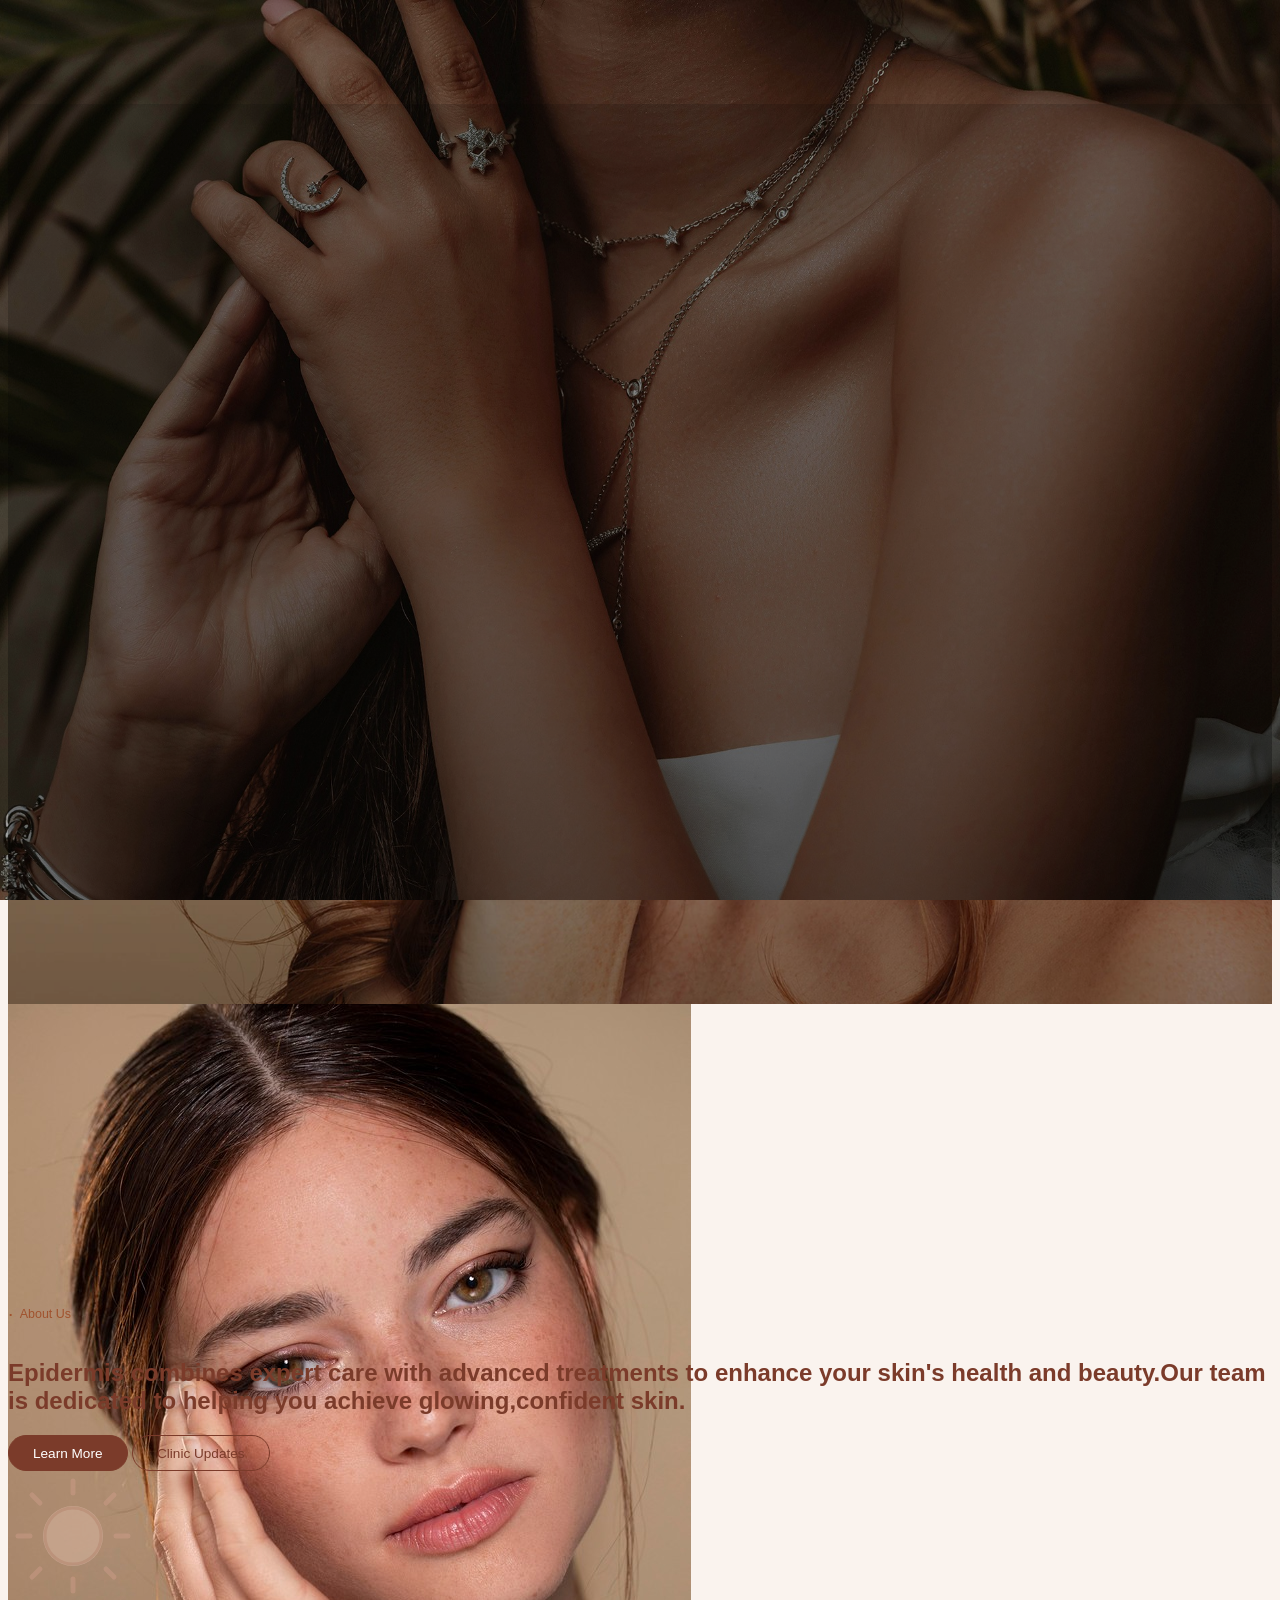
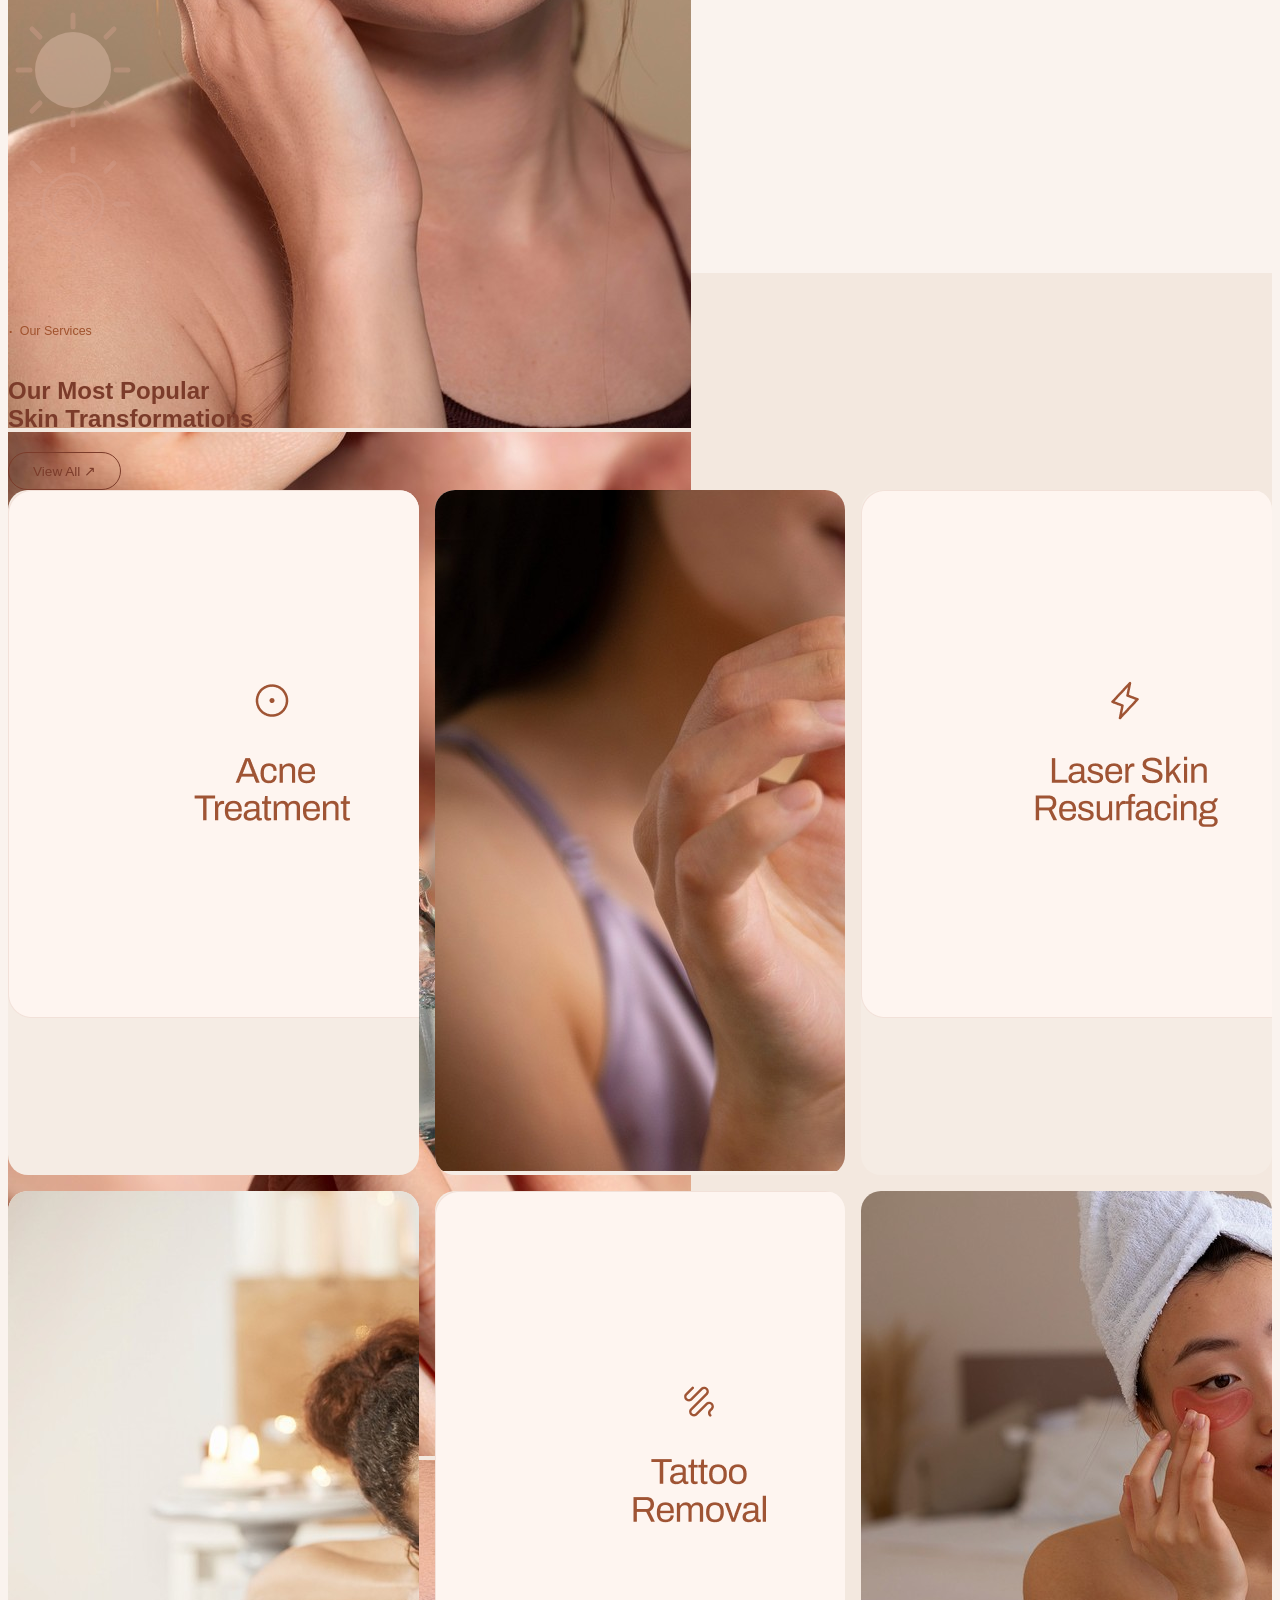
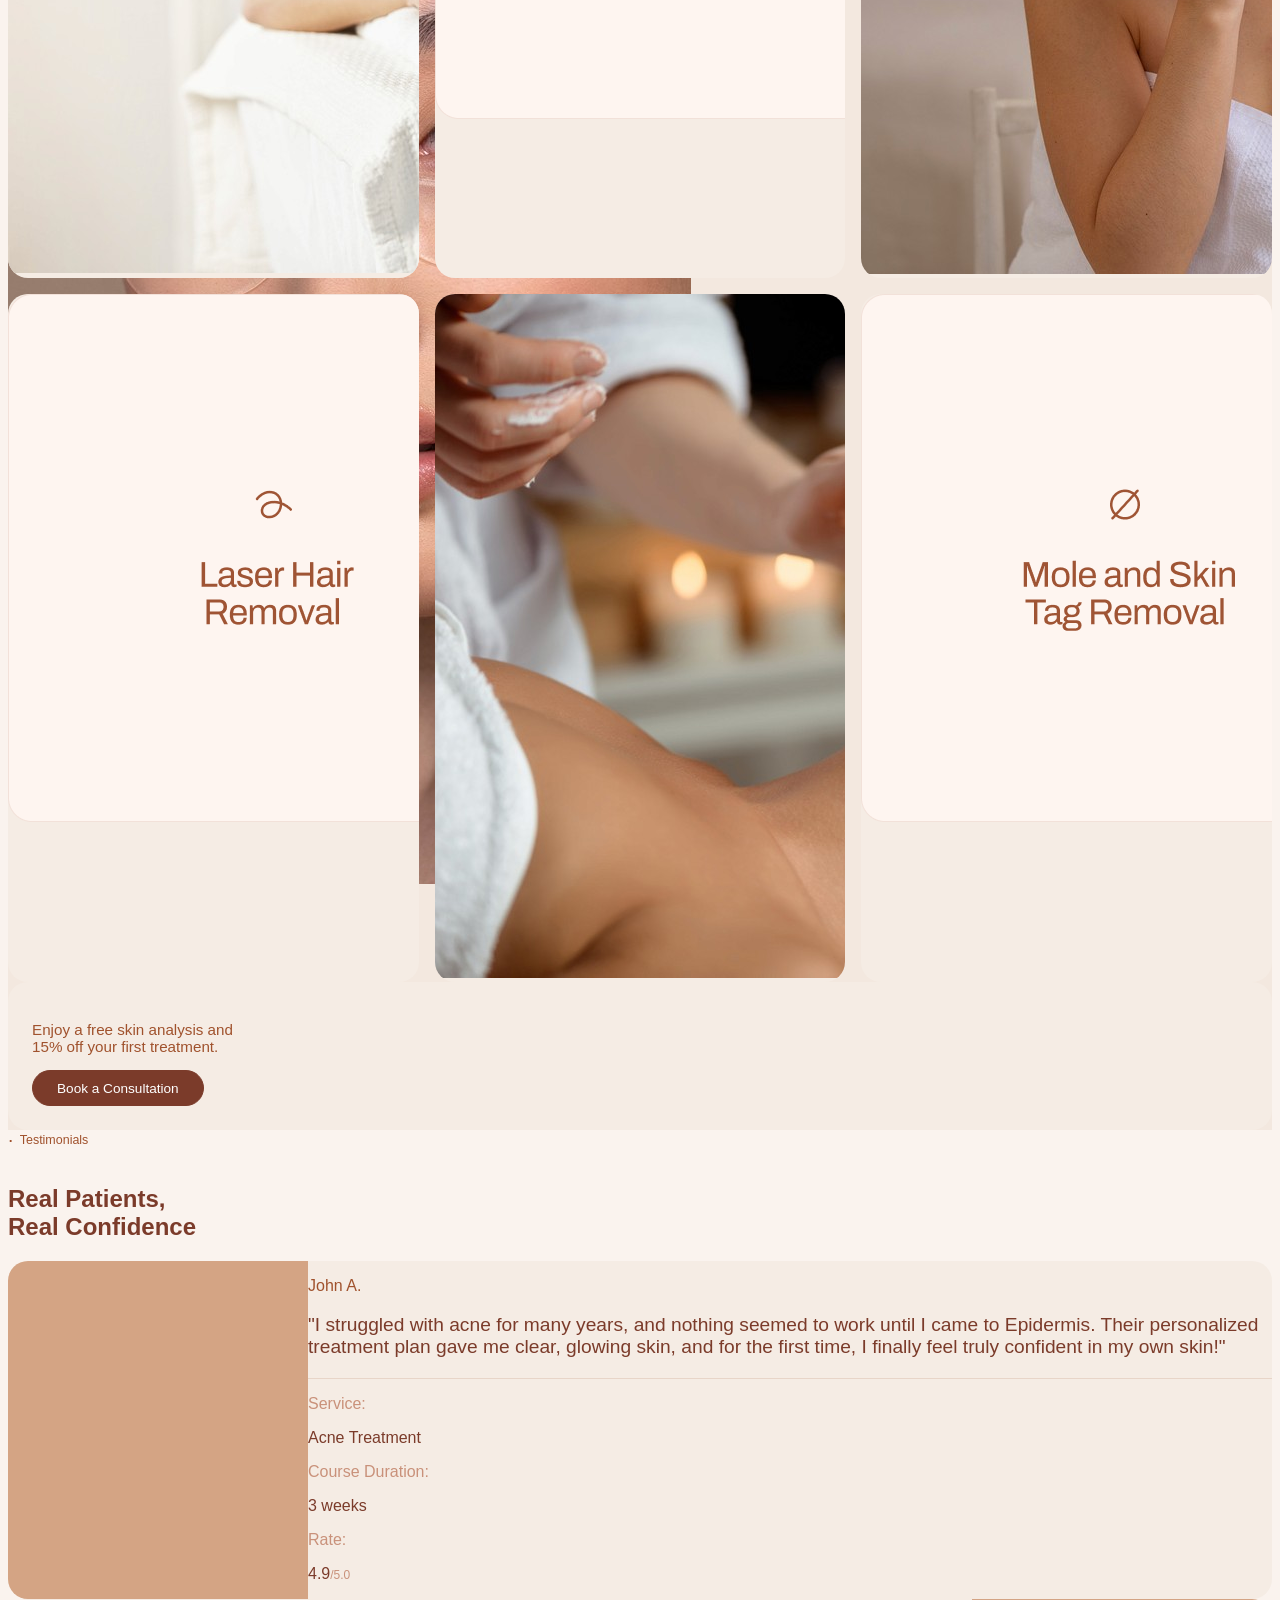
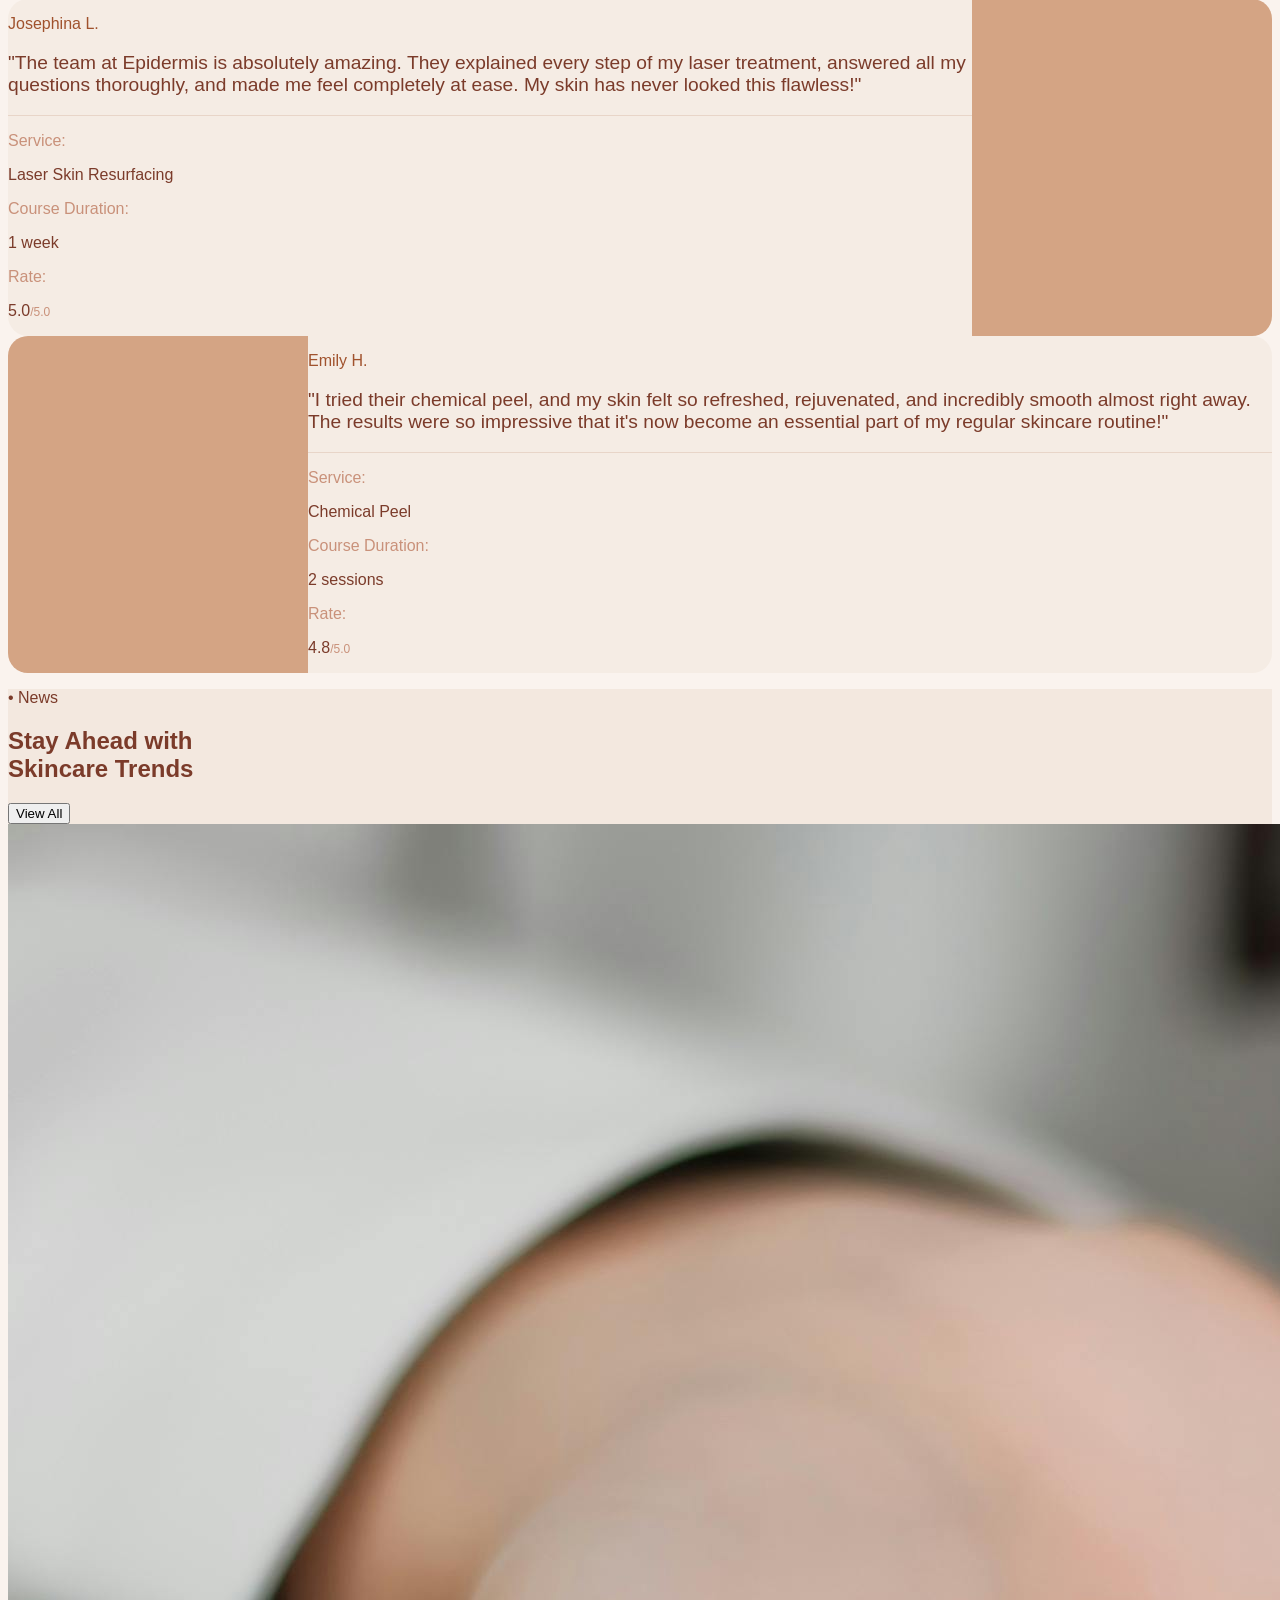
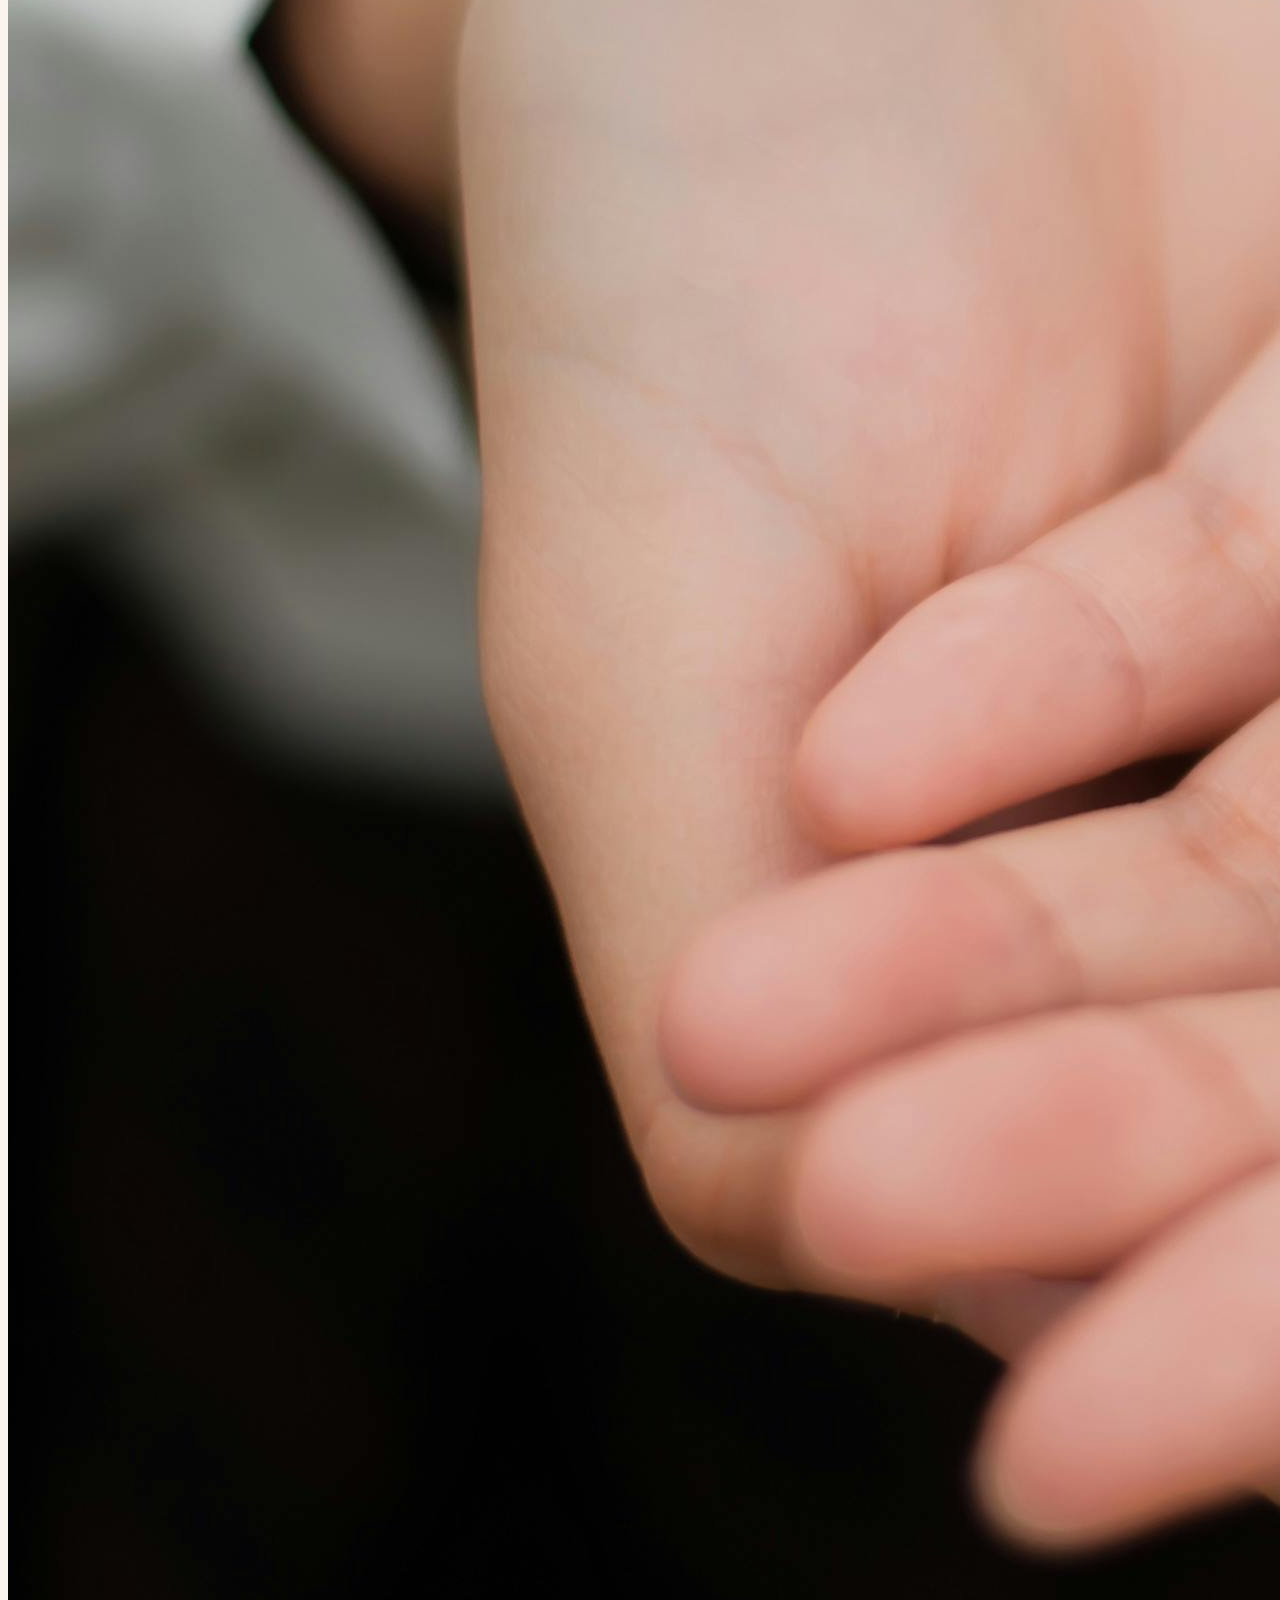
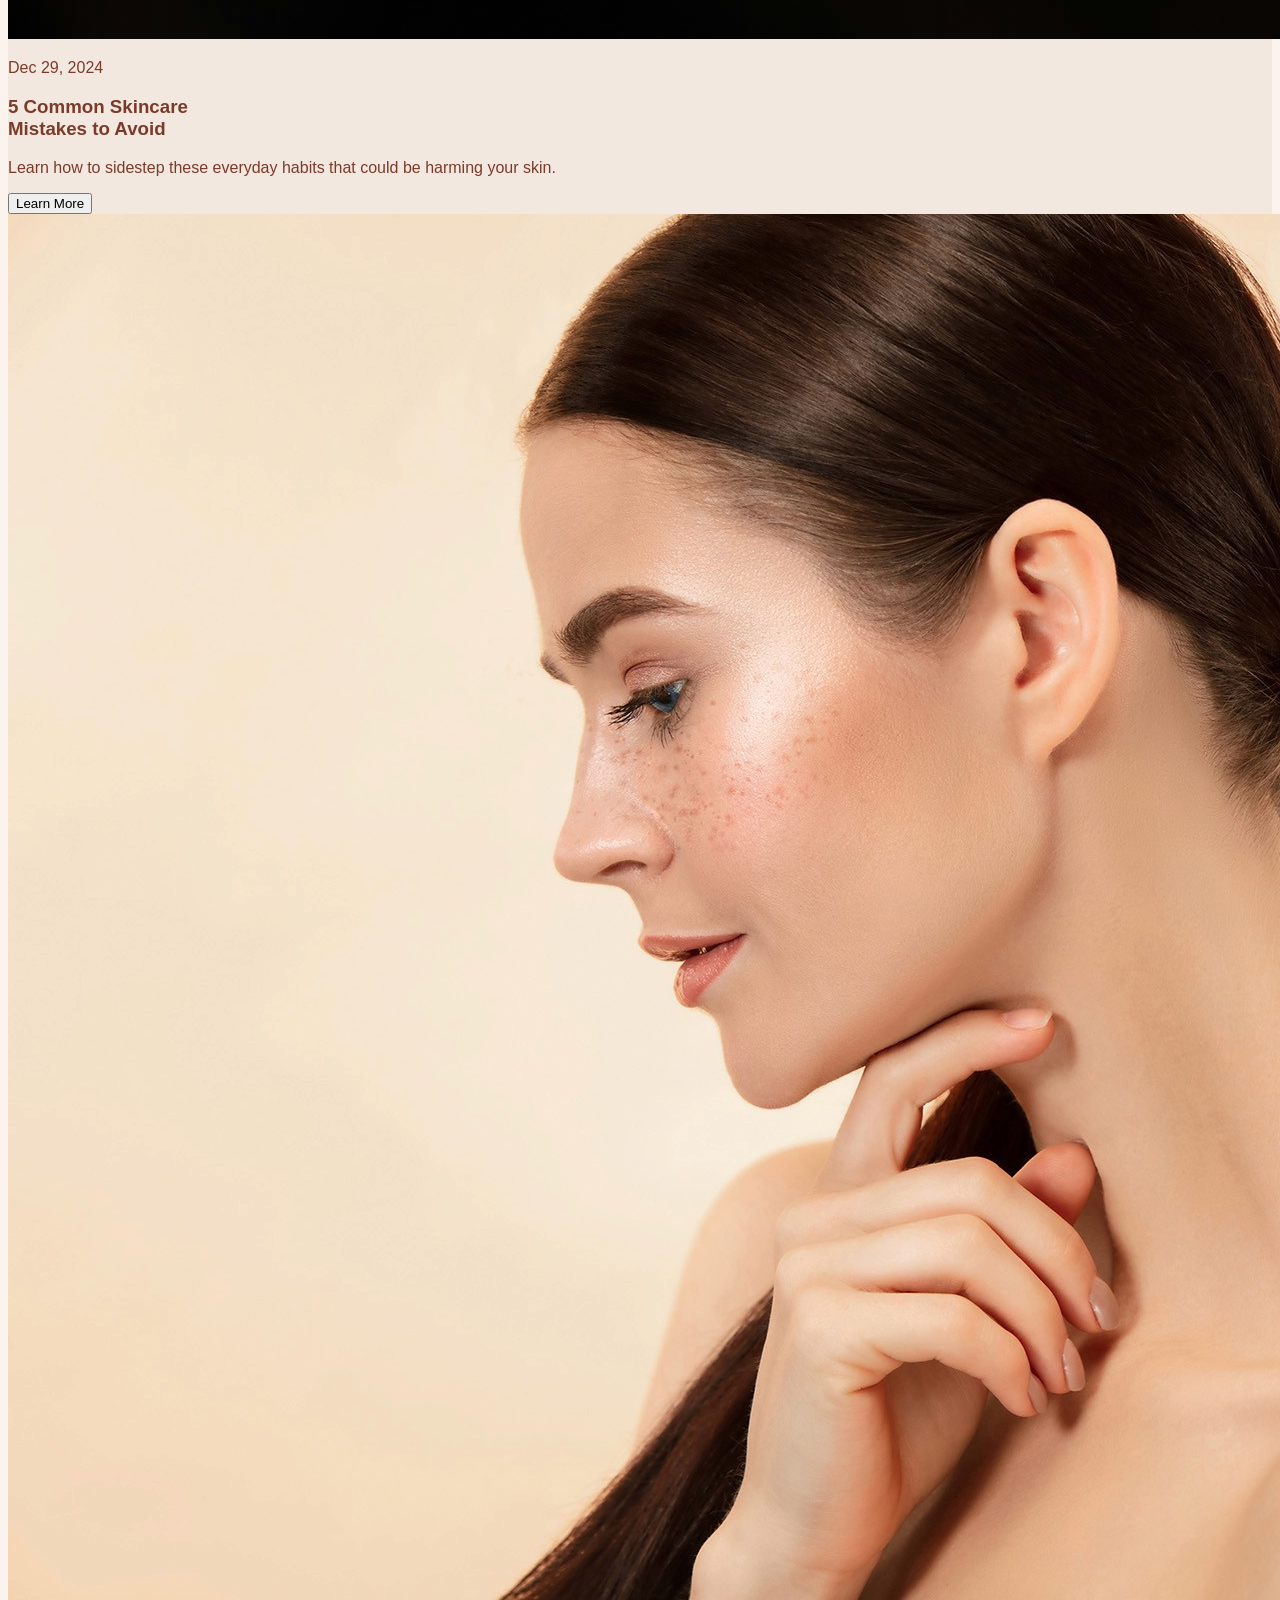
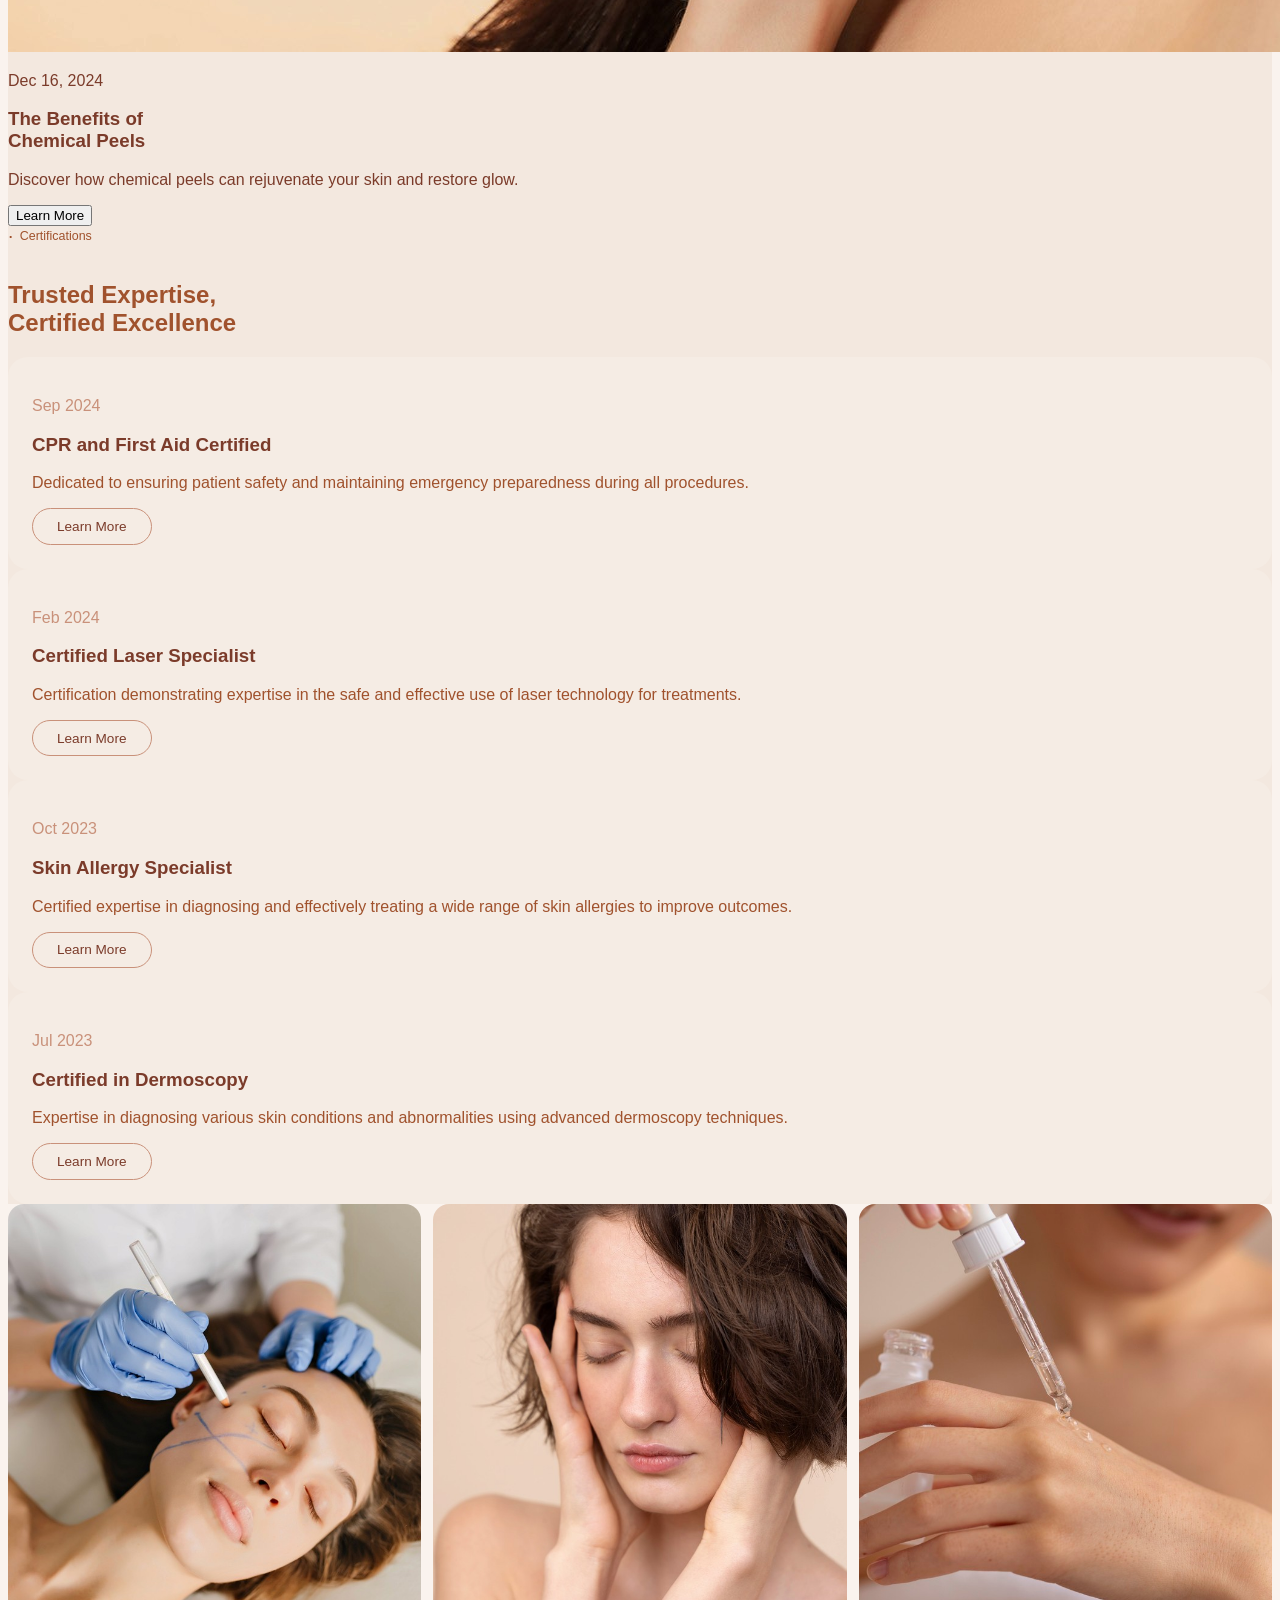
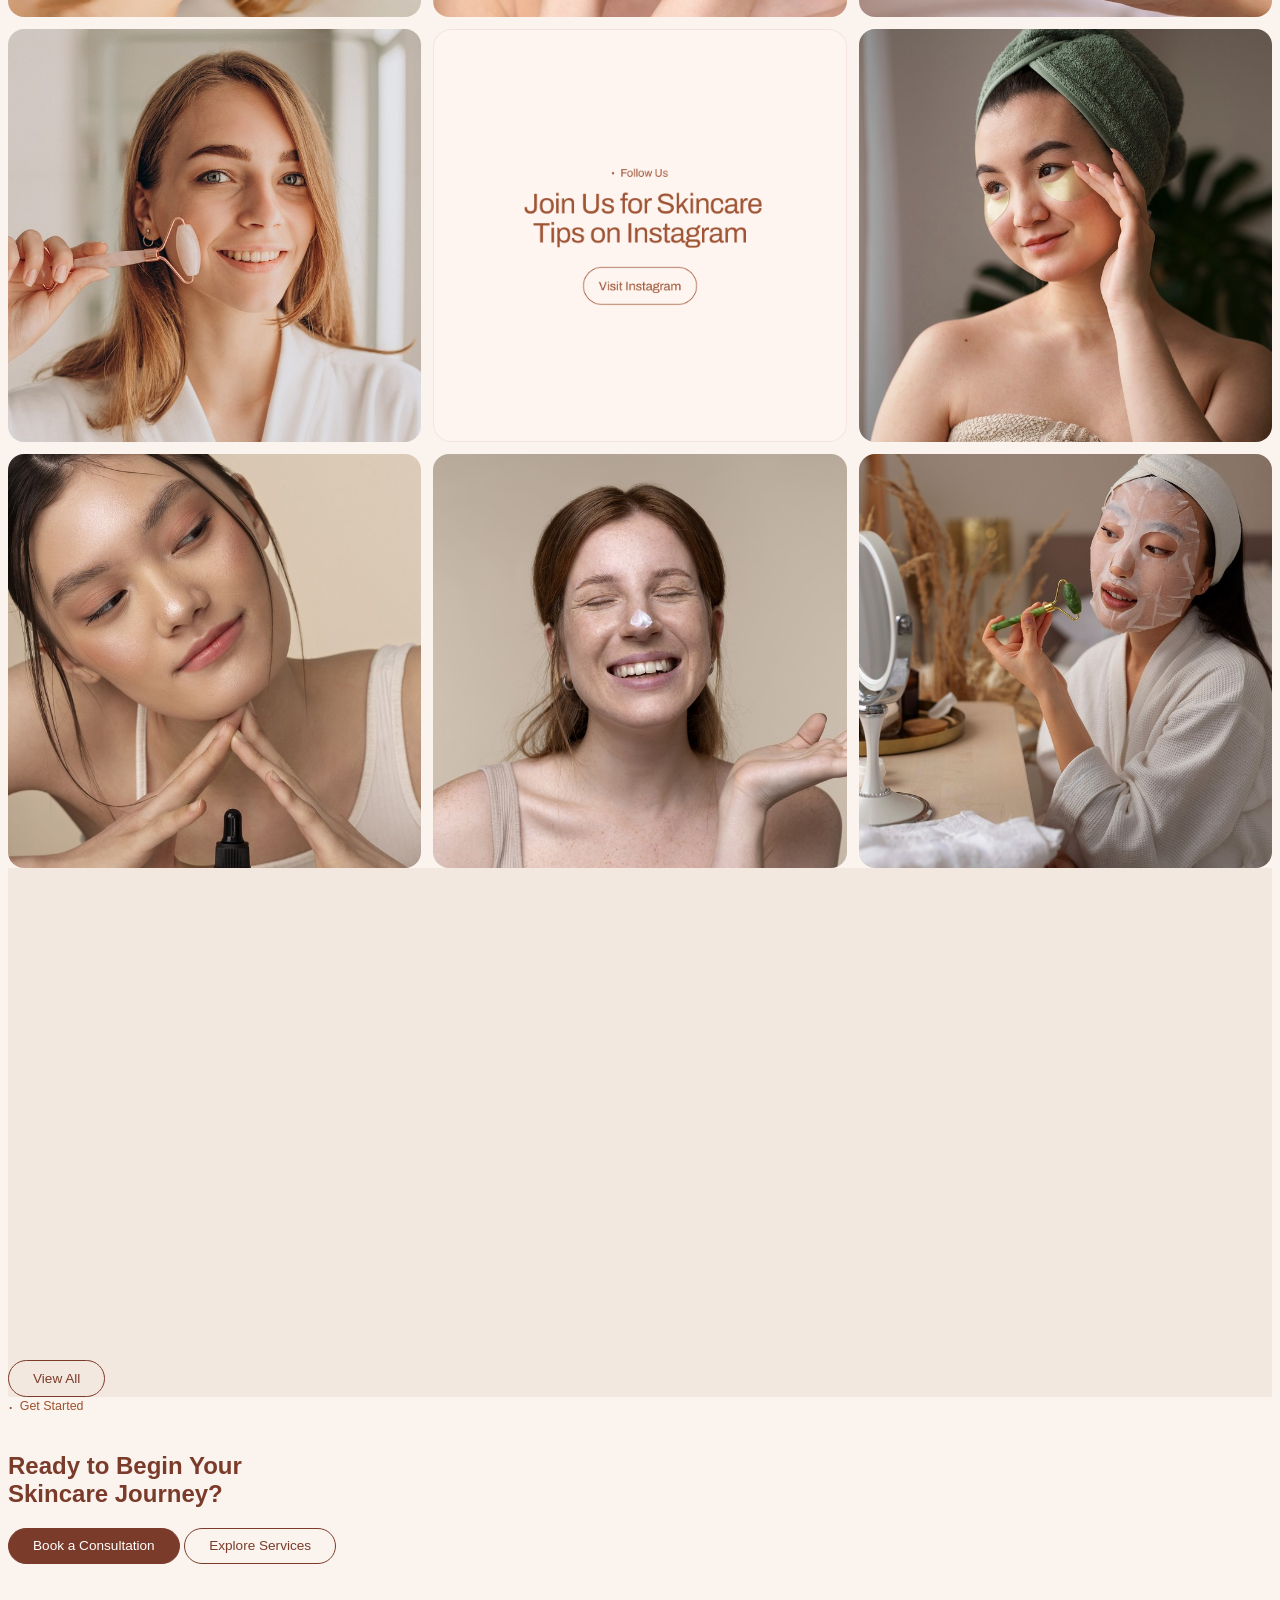
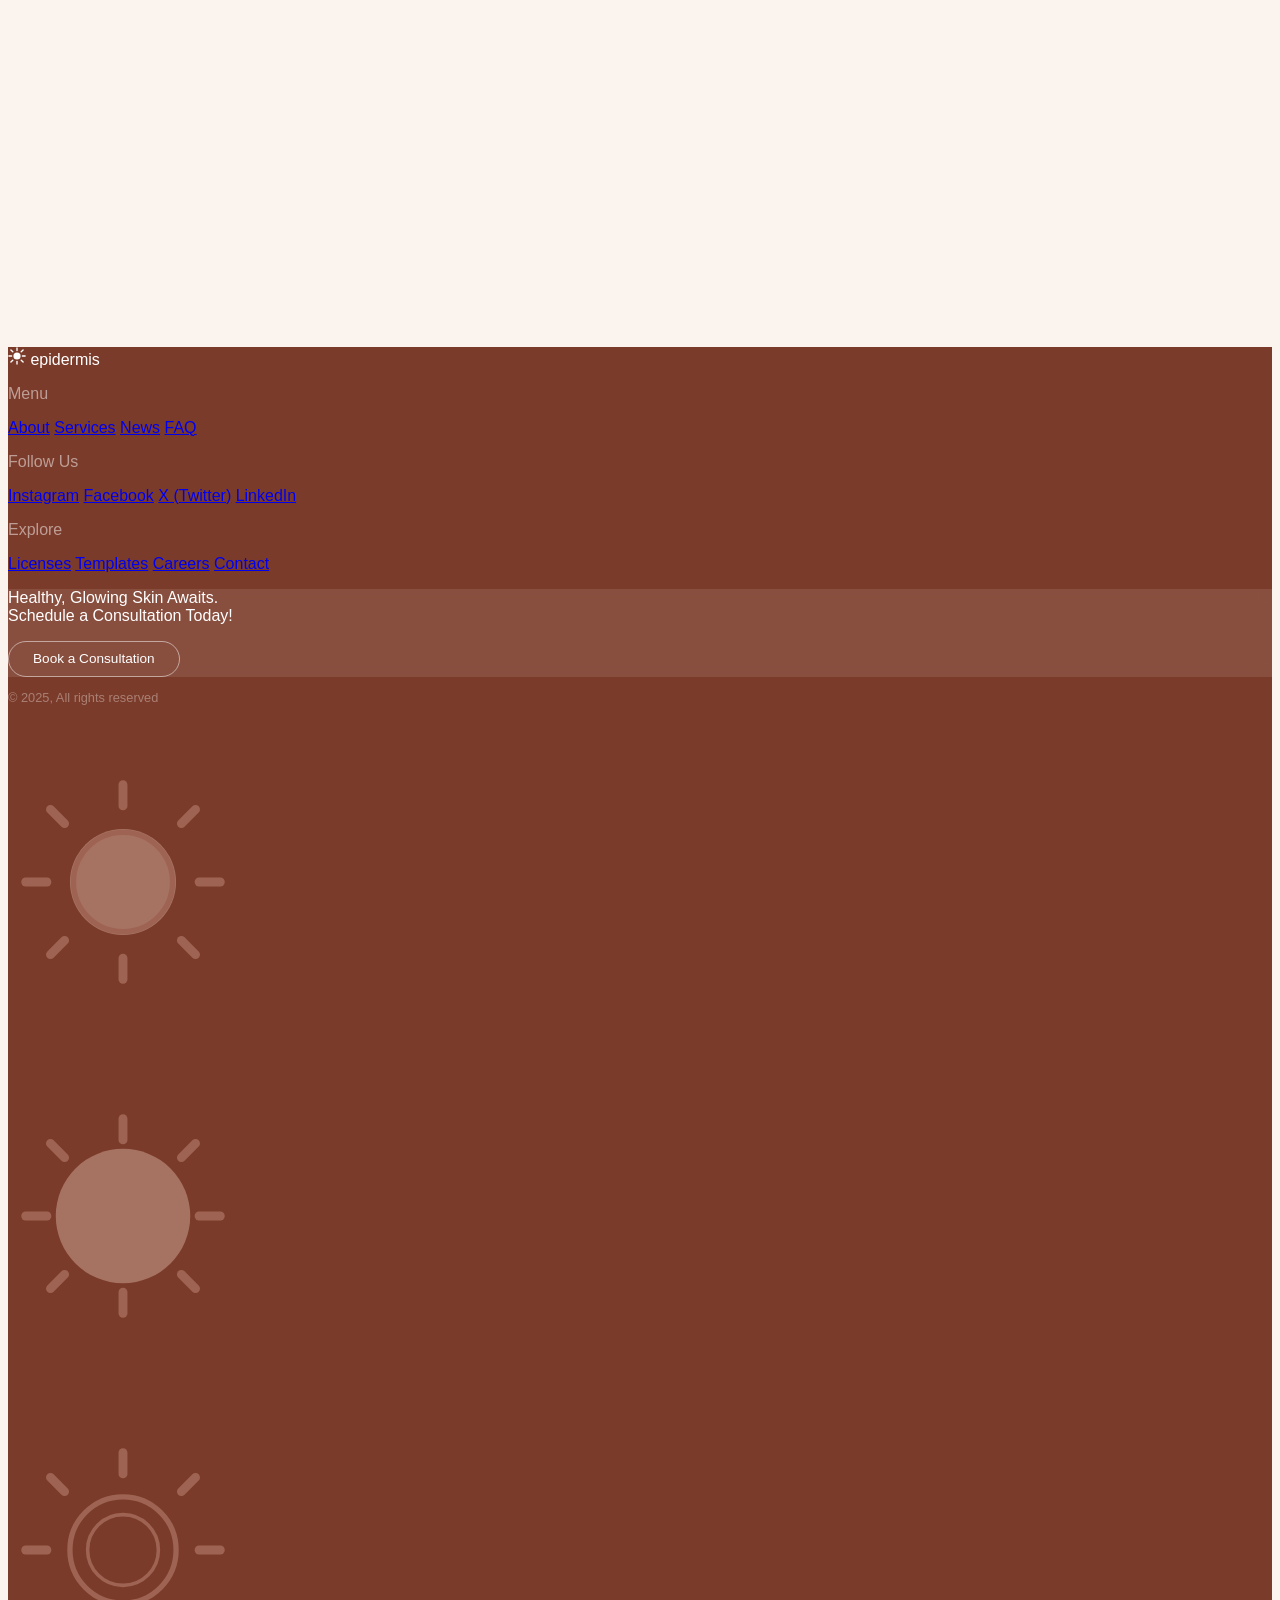
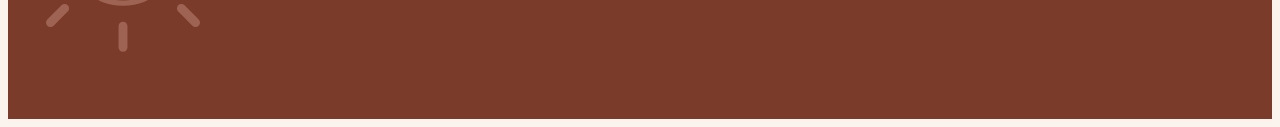
==== commit 0350172b: "about" ====
--- a/index.html
+++ b/index.html
@@ -726,7 +726,7 @@
         class="hidden md:flex items-center font-bold gap-8 text-sm text-white [text-shadow:_1px_1px_0_#fff,_-1px_-1px_0_#fff,_1px_-1px_0_#fff,_-1px_1px_0_#fff]"
         style="color: #7b3b2a"
       >
-        <a href="#about" class="nav-link">About</a>
+        <a href="about.html" class="nav-link">About</a>
         <a href="#services" class="nav-link">Services</a>
         <!-- <a href="#testimonials" class="nav-link">Testimonials</a> -->
         <a href="#updates" class="nav-link">News</a>
@@ -769,7 +769,7 @@
       >
         ✕
       </button>
-      <a href="#about" onclick="toggleMenu()">About</a>
+      <a href="about.html" class="nav-link">About</a>
       <a href="#services" onclick="toggleMenu()">Services</a>
       <a href="#testimonials" onclick="toggleMenu()">Testimonials</a>
       <a href="#updates" onclick="toggleMenu()">News</a>
@@ -1830,75 +1830,7 @@
     <!-- ═══════════════════════════════════════════════
      FOOTER
 ═══════════════════════════════════════════════ -->
-    <footer
-      class="relative overflow-hidden min-h-[900px]"
-      style="
-        background: url(&quot;./assets/images/footer.png&quot;) center center /
-          cover no-repeat;
-      "
-    >
-      <!-- Sun decorations background -->
-      <div class="footer-sun left-0">
-        <svg width="350" height="350" viewBox="0 0 350 350" fill="none">
-          <circle cx="175" cy="175" r="100" fill="#a05030" />
-          <g stroke="#a05030" stroke-width="12" stroke-linecap="round">
-            <line x1="175" y1="20" x2="175" y2="60" />
-            <line x1="175" y1="290" x2="175" y2="330" />
-            <line x1="20" y1="175" x2="60" y2="175" />
-            <line x1="290" y1="175" x2="330" y2="175" />
-            <line x1="60" y1="60" x2="88" y2="88" />
-            <line x1="262" y1="262" x2="290" y2="290" />
-            <line x1="60" y1="290" x2="88" y2="262" />
-            <line x1="262" y1="88" x2="290" y2="60" />
-          </g>
-        </svg>
-      </div>
-      <div class="footer-sun" style="right: 0; left: auto; bottom: -80px">
-        <svg width="350" height="350" viewBox="0 0 350 350" fill="none">
-          <circle
-            cx="175"
-            cy="175"
-            r="80"
-            stroke="#a05030"
-            stroke-width="8"
-            fill="none"
-          />
-          <circle cx="175" cy="175" r="50" fill="#a05030" />
-          <g stroke="#a05030" stroke-width="12" stroke-linecap="round">
-            <line x1="175" y1="20" x2="175" y2="60" />
-            <line x1="175" y1="290" x2="175" y2="330" />
-            <line x1="20" y1="175" x2="60" y2="175" />
-            <line x1="290" y1="175" x2="330" y2="175" />
-            <line x1="60" y1="60" x2="88" y2="88" />
-            <line x1="262" y1="262" x2="290" y2="290" />
-            <line x1="60" y1="290" x2="88" y2="262" />
-            <line x1="262" y1="88" x2="290" y2="60" />
-          </g>
-        </svg>
-      </div>
-      <div class="footer-sun" style="left: 50%; transform: translateX(-50%)">
-        <svg width="280" height="280" viewBox="0 0 280 280" fill="none">
-          <circle
-            cx="140"
-            cy="140"
-            r="60"
-            stroke="#a05030"
-            stroke-width="6"
-            fill="none"
-          />
-          <g stroke="#a05030" stroke-width="10" stroke-linecap="round">
-            <line x1="140" y1="20" x2="140" y2="50" />
-            <line x1="140" y1="230" x2="140" y2="260" />
-            <line x1="20" y1="140" x2="50" y2="140" />
-            <line x1="230" y1="140" x2="260" y2="140" />
-            <line x1="52" y1="52" x2="73" y2="73" />
-            <line x1="207" y1="207" x2="228" y2="228" />
-            <line x1="52" y1="228" x2="73" y2="207" />
-            <line x1="207" y1="73" x2="228" y2="52" />
-          </g>
-        </svg>
-      </div>
-
+    <footer class="relative overflow-hidden min-h-[900px] bg-[#7B4328]">
       <div class="relative z-10 pt-14 pb-10 px-8">
         <div class="max-w-3xl mx-auto text-center mb-10">
           <!-- Logo -->
@@ -2038,6 +1970,79 @@
             © 2025, All rights reserved
           </p>
         </div>
+        <div
+          class="max-w-5xl mx-auto mt-20 grid grid-cols-3 gap-8 items-center justify-items-center reveal"
+          style="opacity: 0.4"
+        >
+          <div class="sun-svg">
+            <svg width="230" height="330" viewBox="0 0 130 130" fill="none">
+              <circle cx="65" cy="65" r="30" fill="#e8c5b5" stroke="none" />
+              <circle
+                cx="65"
+                cy="65"
+                r="28"
+                stroke="#d4a090"
+                stroke-width="3"
+                fill="none"
+              />
+              <g stroke="#d4a090" stroke-width="5" stroke-linecap="round">
+                <line x1="65" y1="10" x2="65" y2="22" />
+                <line x1="65" y1="108" x2="65" y2="120" />
+                <line x1="10" y1="65" x2="22" y2="65" />
+                <line x1="108" y1="65" x2="120" y2="65" />
+                <line x1="24" y1="24" x2="32" y2="32" />
+                <line x1="98" y1="98" x2="106" y2="106" />
+                <line x1="24" y1="106" x2="32" y2="98" />
+                <line x1="98" y1="32" x2="106" y2="24" />
+              </g>
+            </svg>
+          </div>
+          <div class="sun-svg" style="animation-delay: 1.5s">
+            <svg width="230" height="330" viewBox="0 0 130 130" fill="none">
+              <circle cx="65" cy="65" r="38" fill="#e8c5b5" />
+              <g stroke="#d4a090" stroke-width="5" stroke-linecap="round">
+                <line x1="65" y1="10" x2="65" y2="22" />
+                <line x1="65" y1="108" x2="65" y2="120" />
+                <line x1="10" y1="65" x2="22" y2="65" />
+                <line x1="108" y1="65" x2="120" y2="65" />
+                <line x1="24" y1="24" x2="32" y2="32" />
+                <line x1="98" y1="98" x2="106" y2="106" />
+                <line x1="24" y1="106" x2="32" y2="98" />
+                <line x1="98" y1="32" x2="106" y2="24" />
+              </g>
+            </svg>
+          </div>
+          <div class="sun-svg" style="animation-delay: 3s">
+            <svg width="230" height="330" viewBox="0 0 130 130" fill="none">
+              <circle
+                cx="65"
+                cy="65"
+                r="30"
+                fill="none"
+                stroke="#d4a090"
+                stroke-width="3"
+              />
+              <circle
+                cx="65"
+                cy="65"
+                r="20"
+                fill="none"
+                stroke="#d4a090"
+                stroke-width="2"
+              />
+              <g stroke="#d4a090" stroke-width="5" stroke-linecap="round">
+                <line x1="65" y1="10" x2="65" y2="22" />
+                <line x1="65" y1="108" x2="65" y2="120" />
+                <line x1="10" y1="65" x2="22" y2="65" />
+                <line x1="108" y1="65" x2="120" y2="65" />
+                <line x1="24" y1="24" x2="32" y2="32" />
+                <line x1="98" y1="98" x2="106" y2="106" />
+                <line x1="24" y1="106" x2="32" y2="98" />
+                <line x1="98" y1="32" x2="106" y2="24" />
+              </g>
+            </svg>
+          </div>
+        </div>
       </div>
     </footer>
 
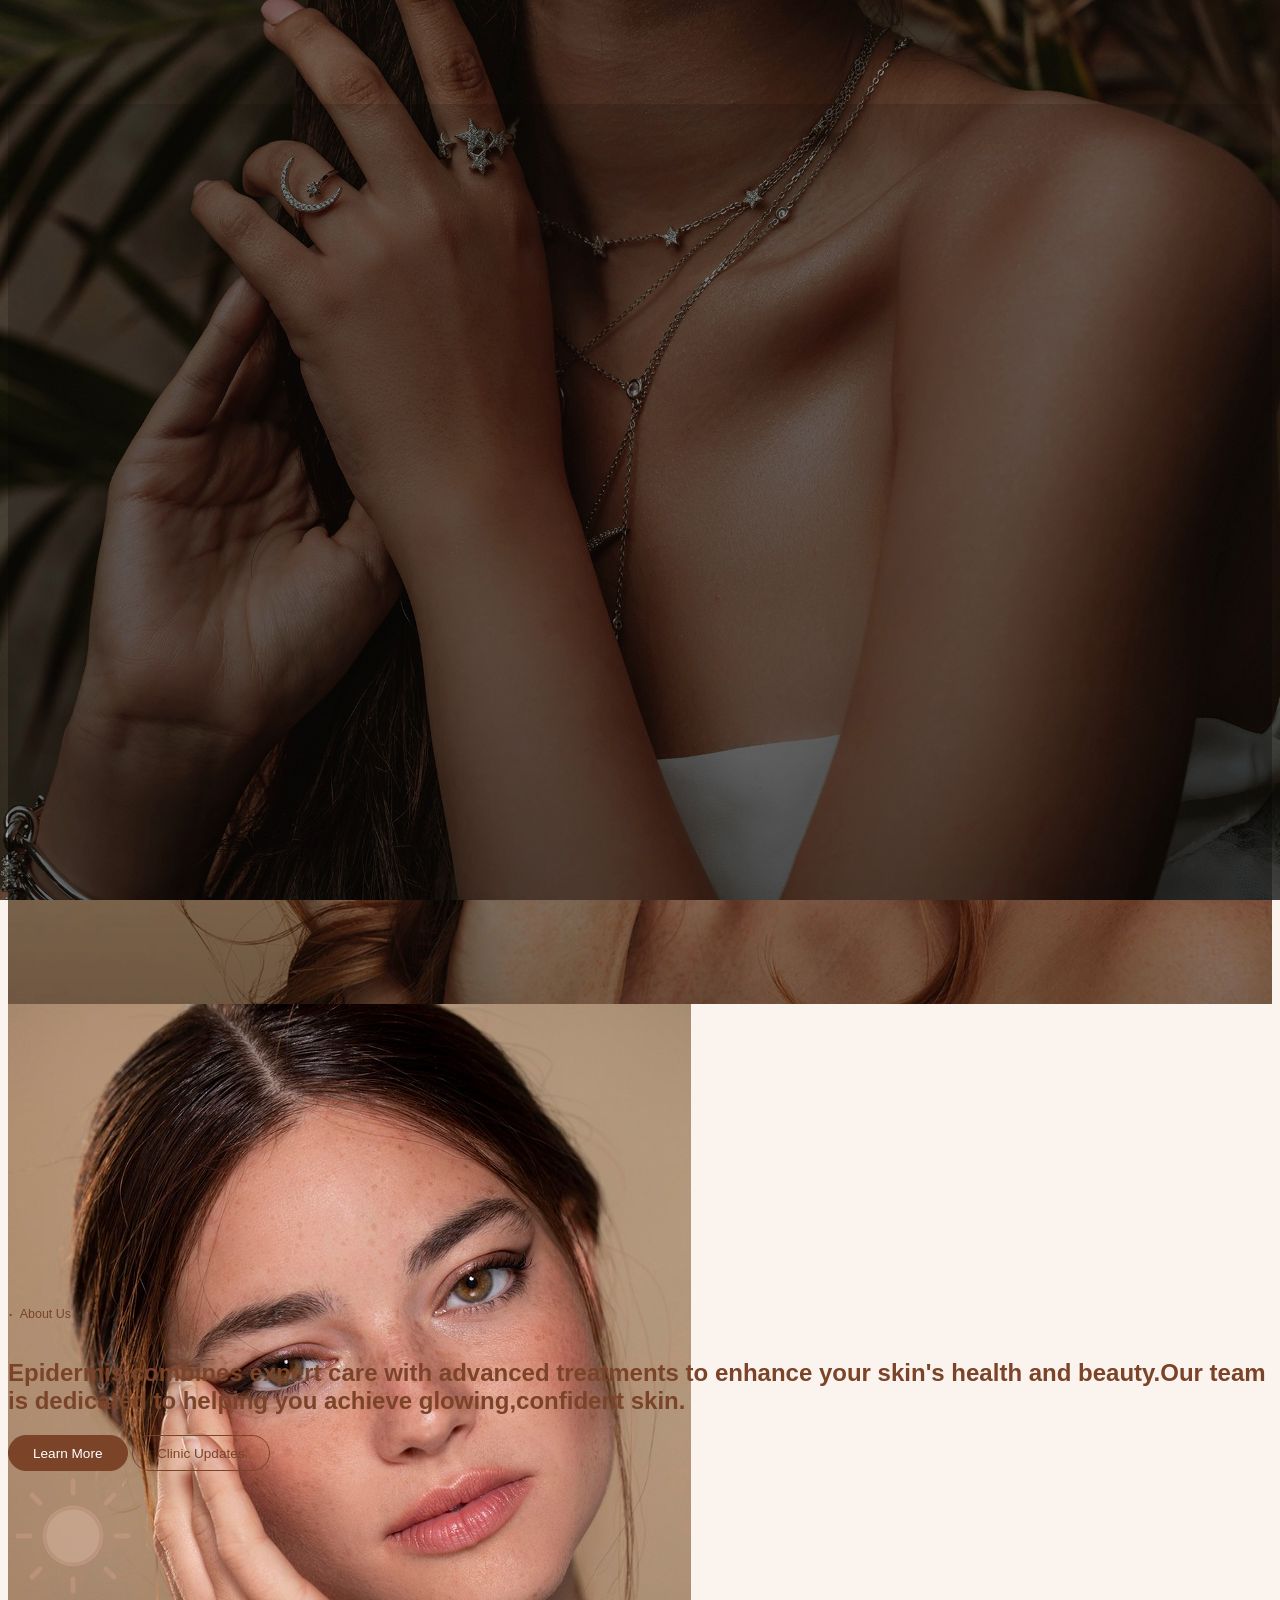
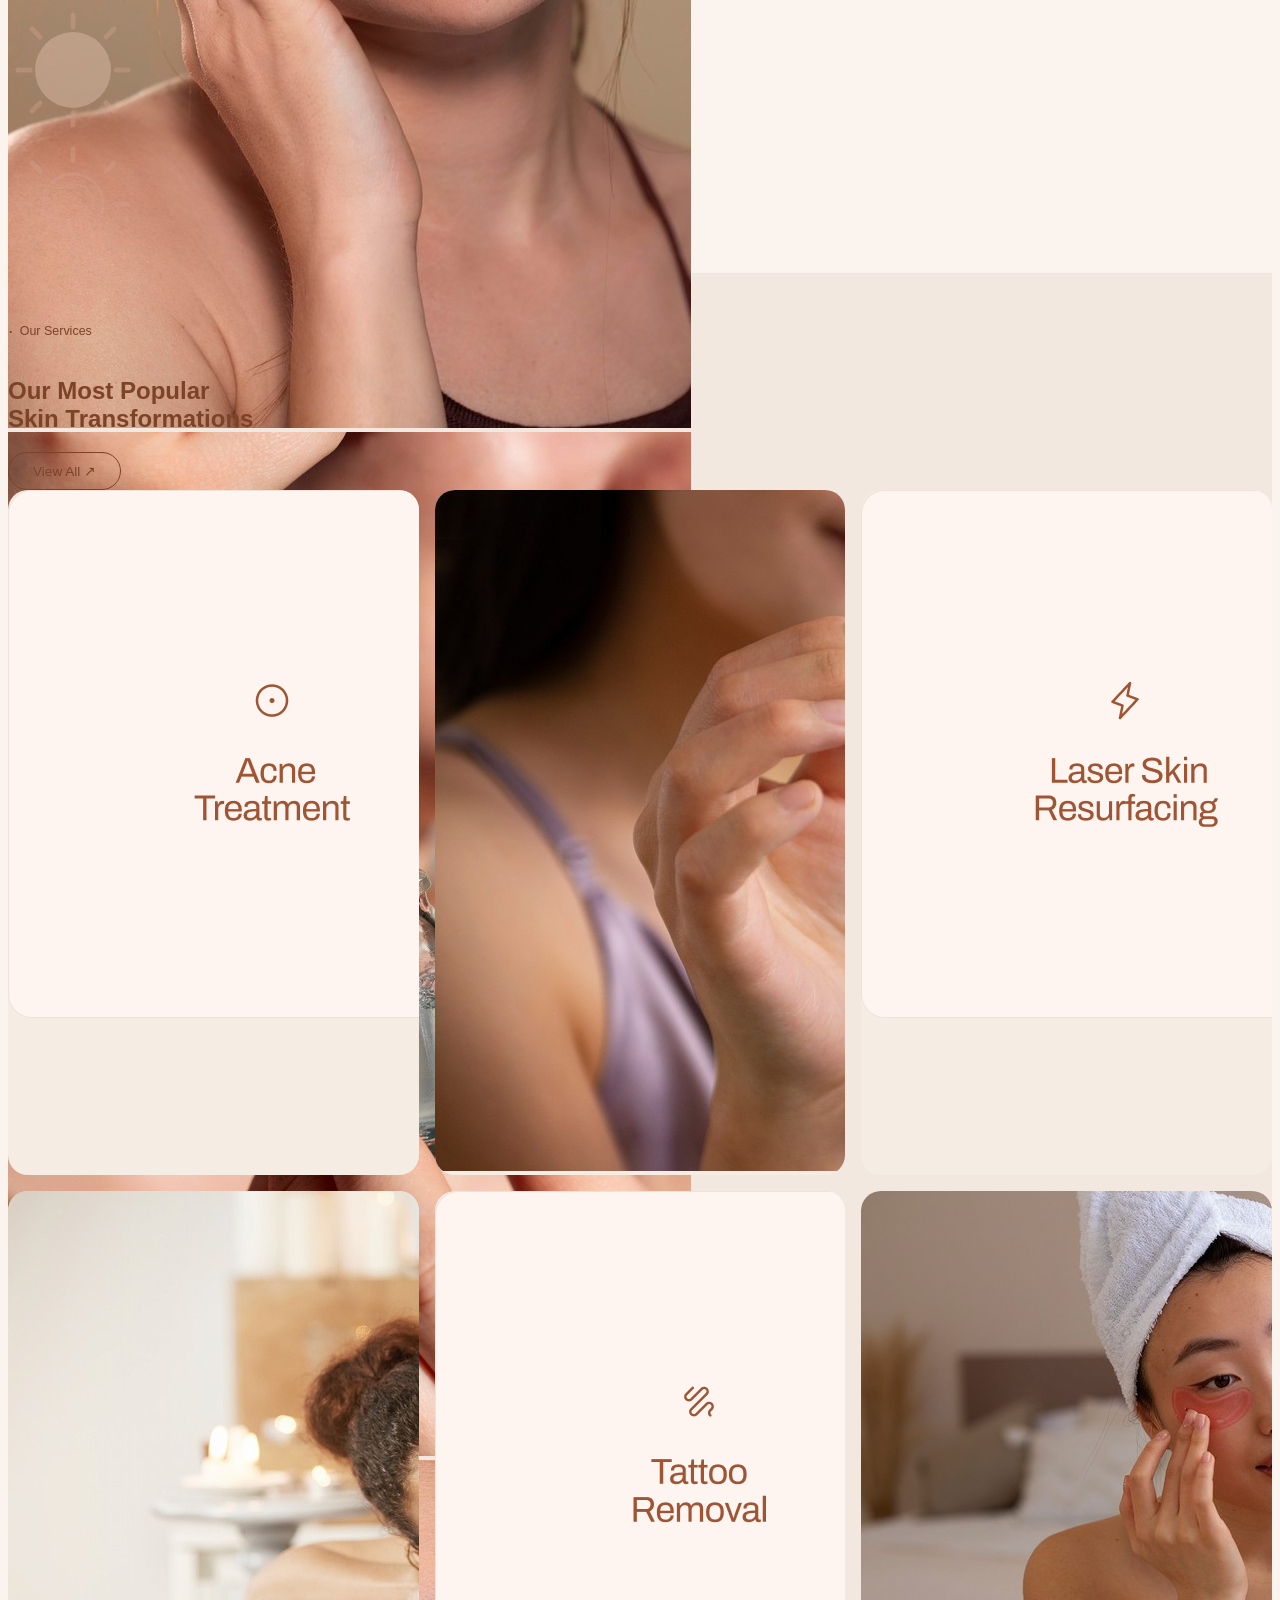
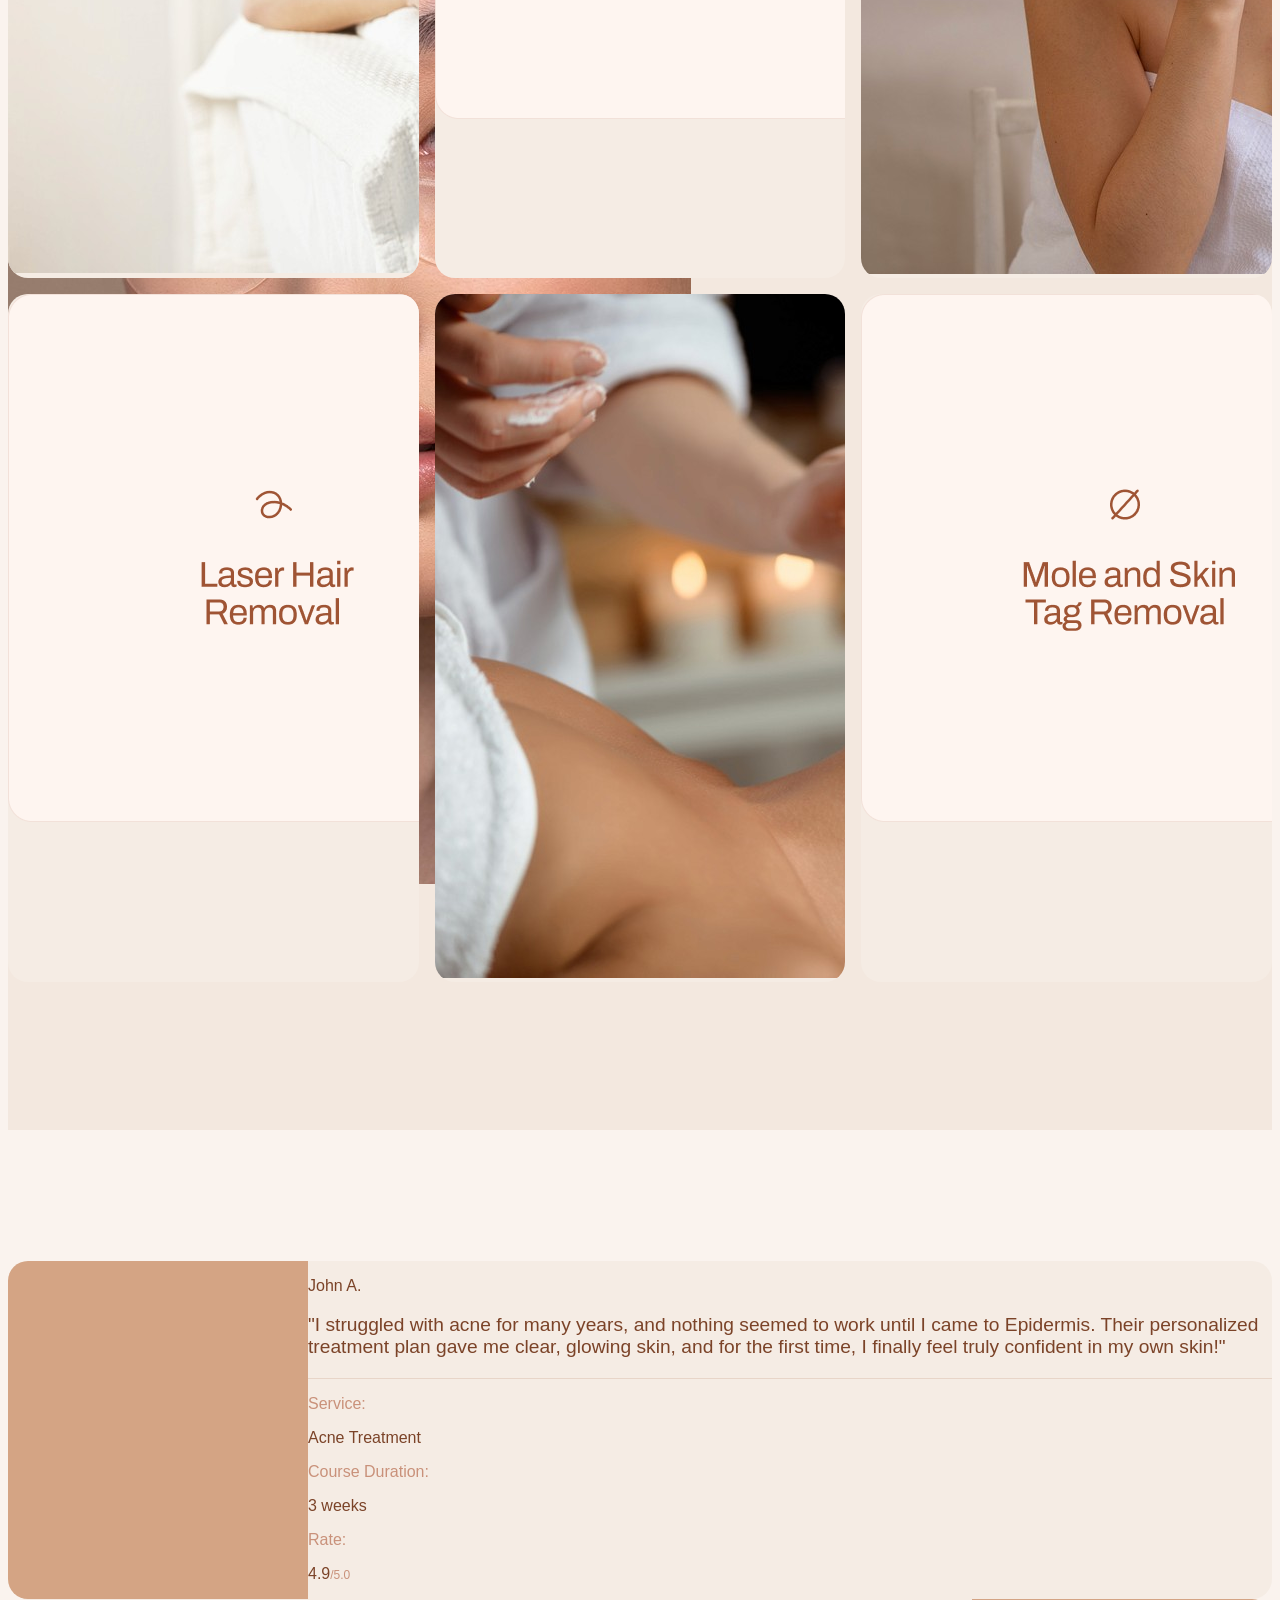
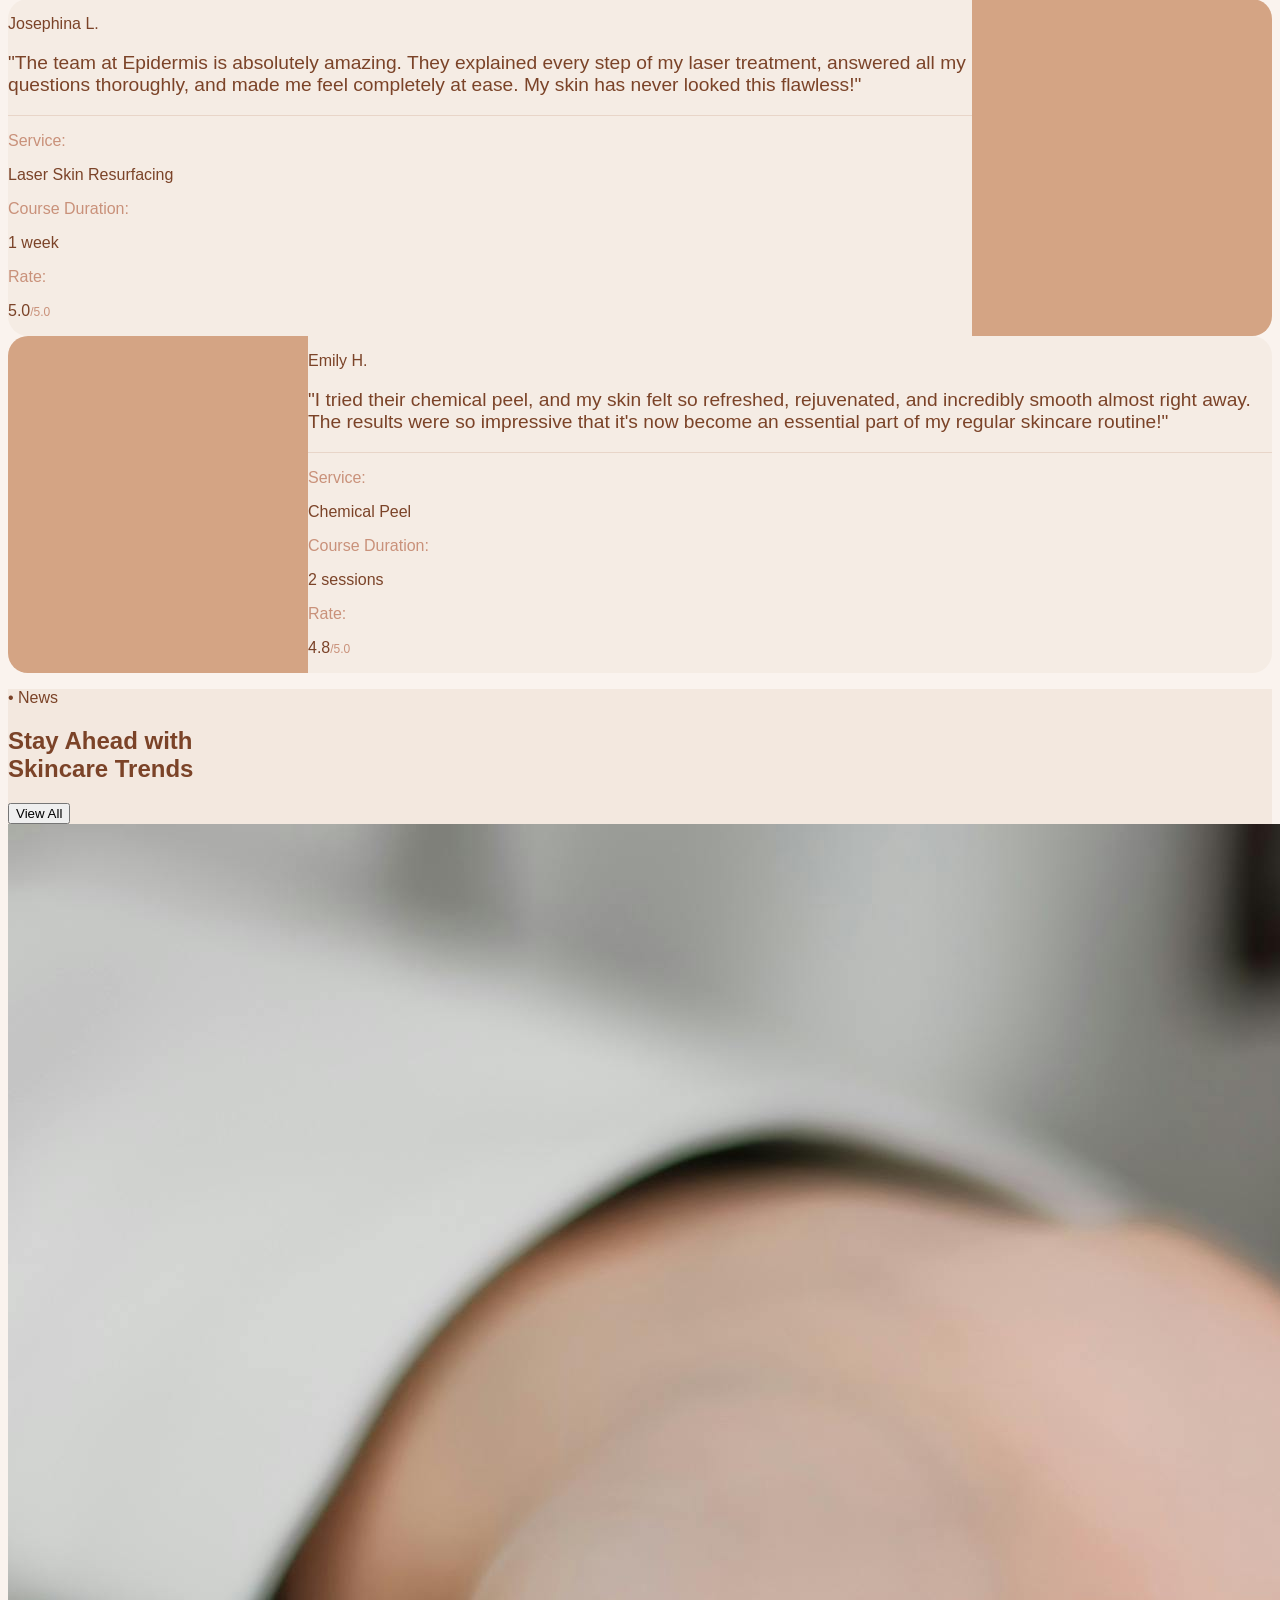
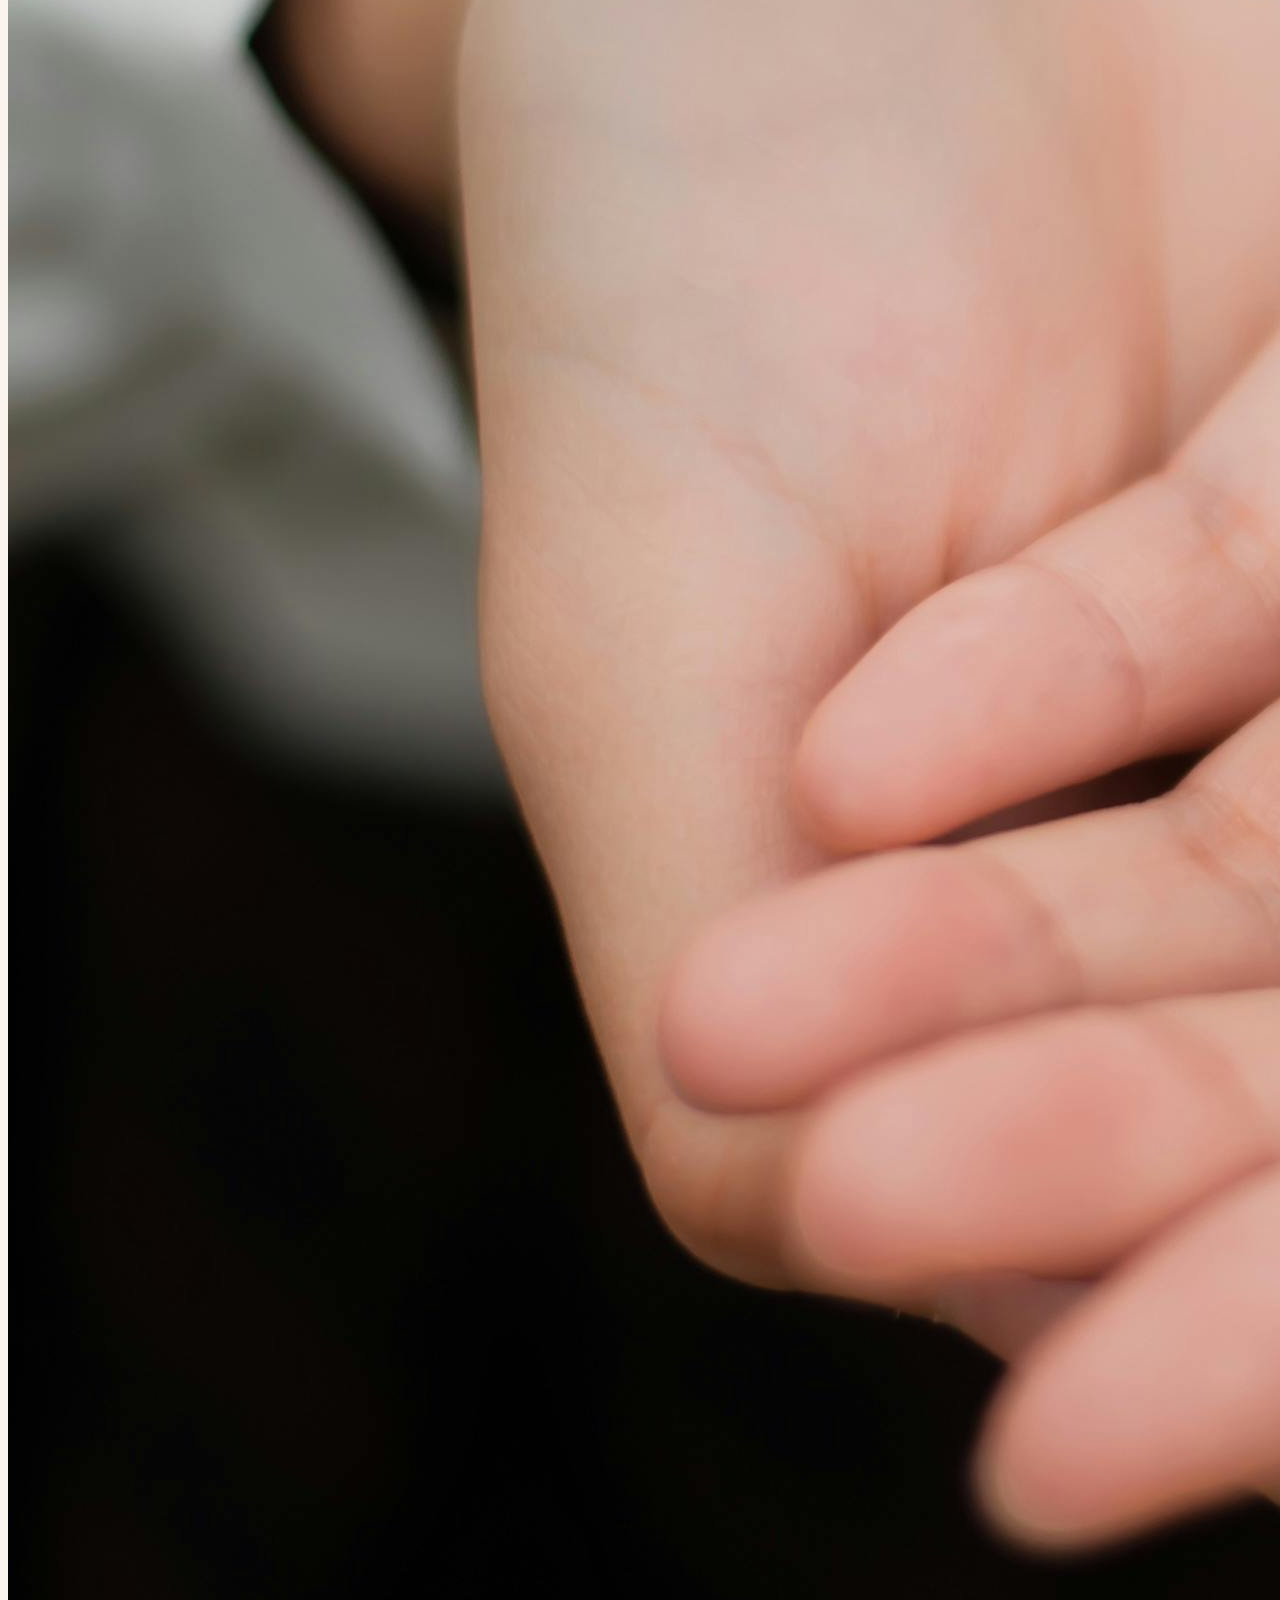
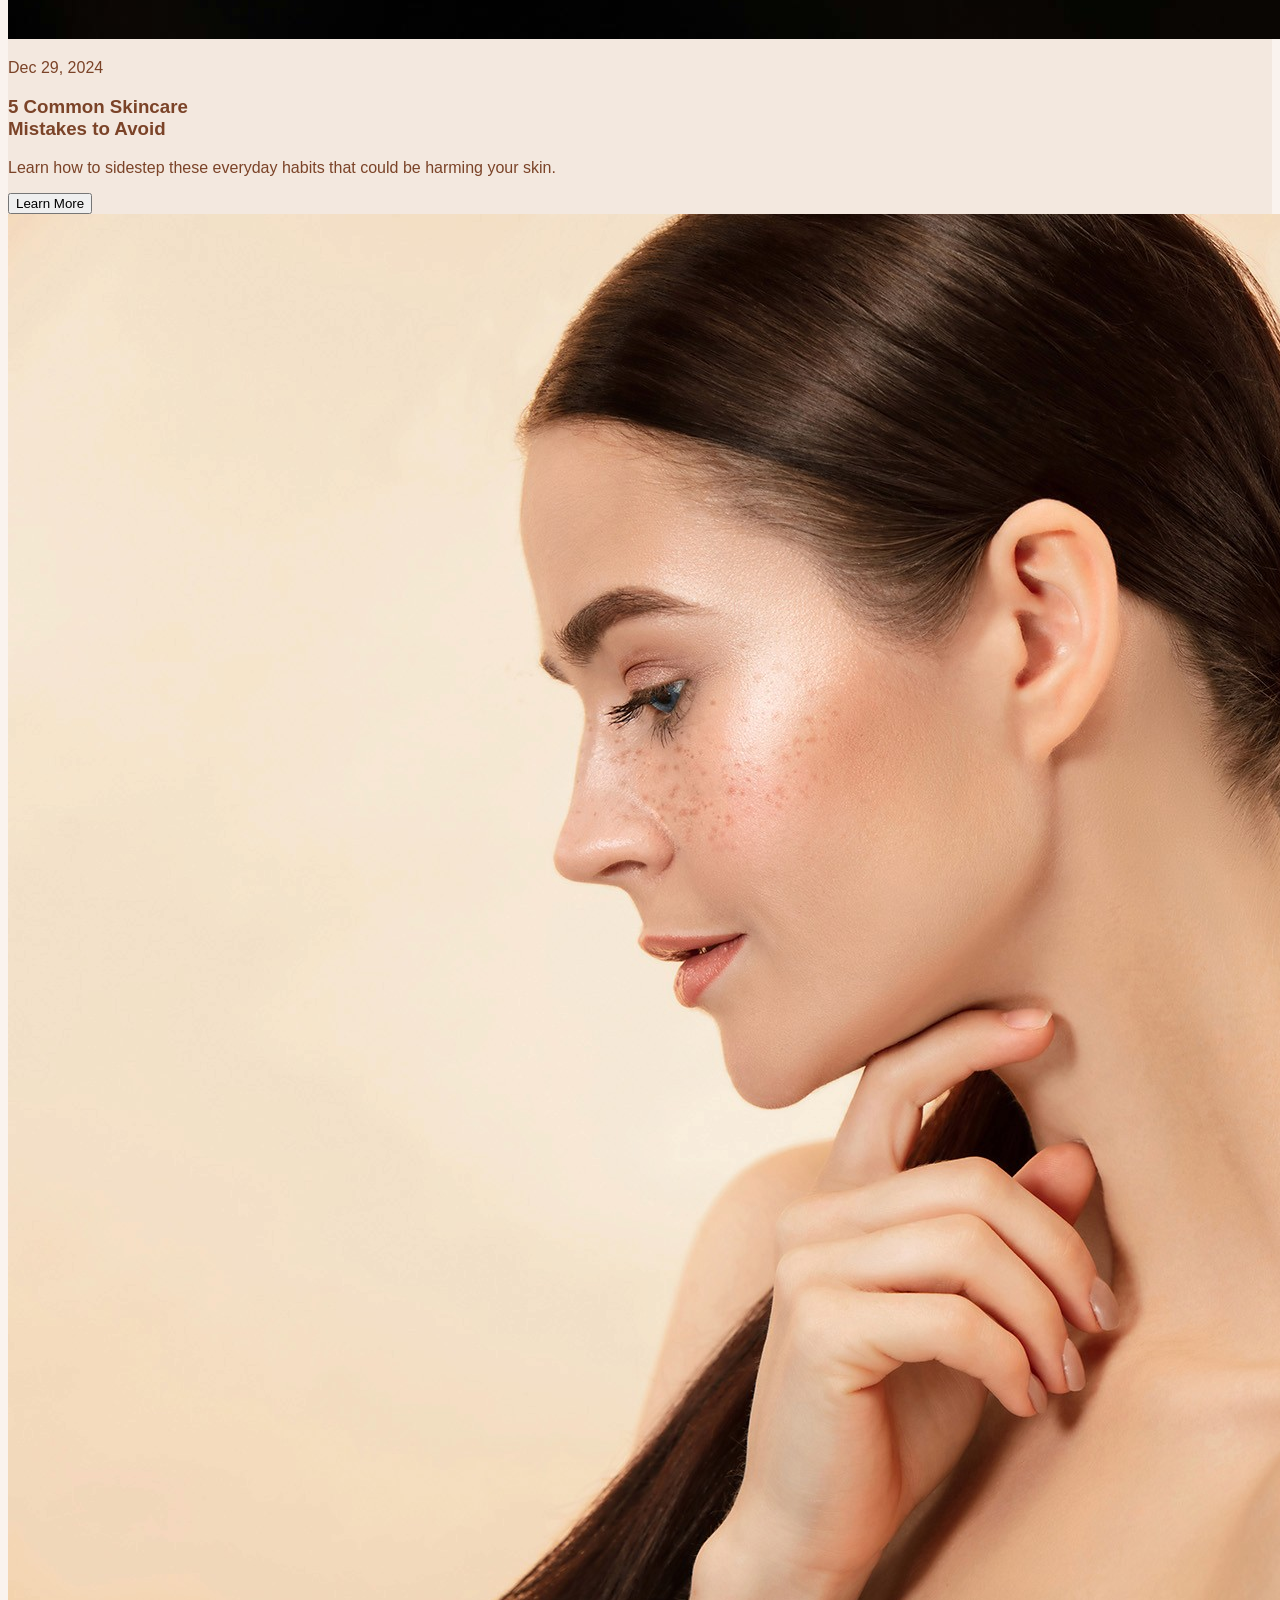
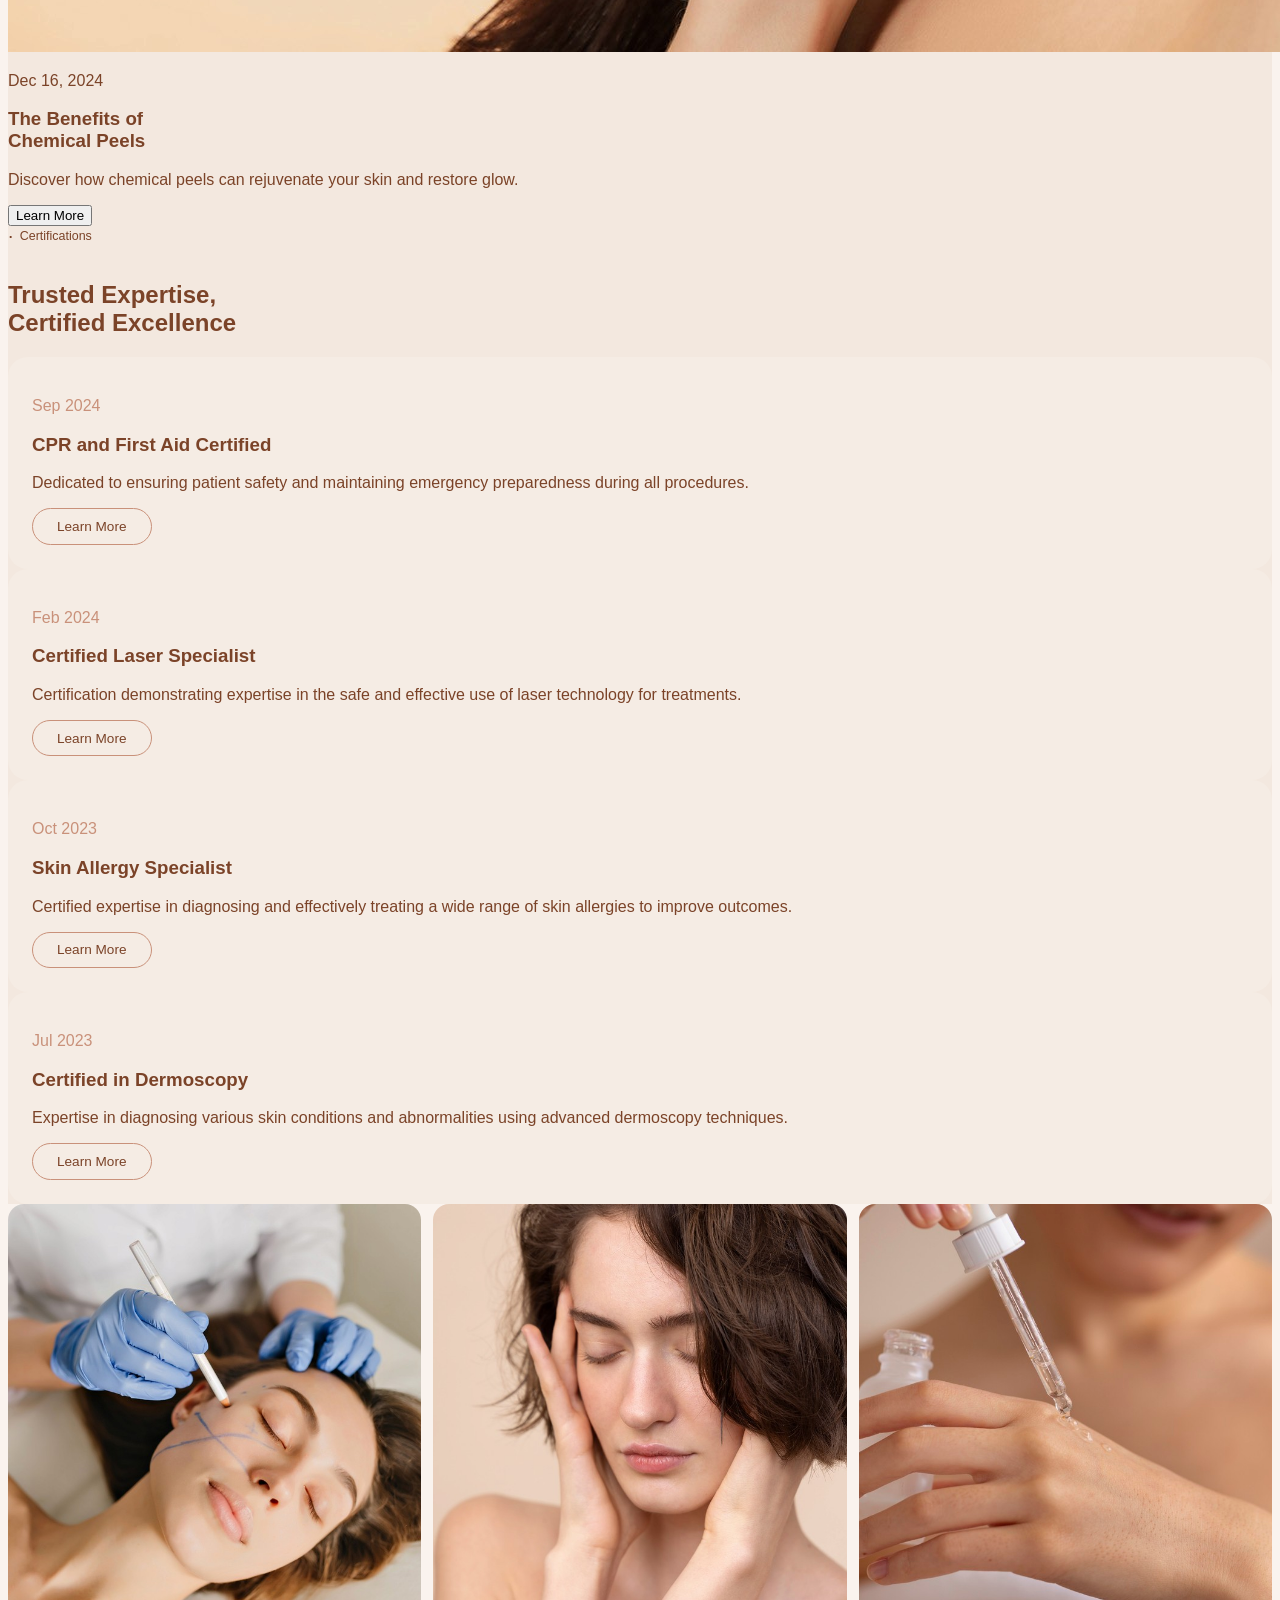
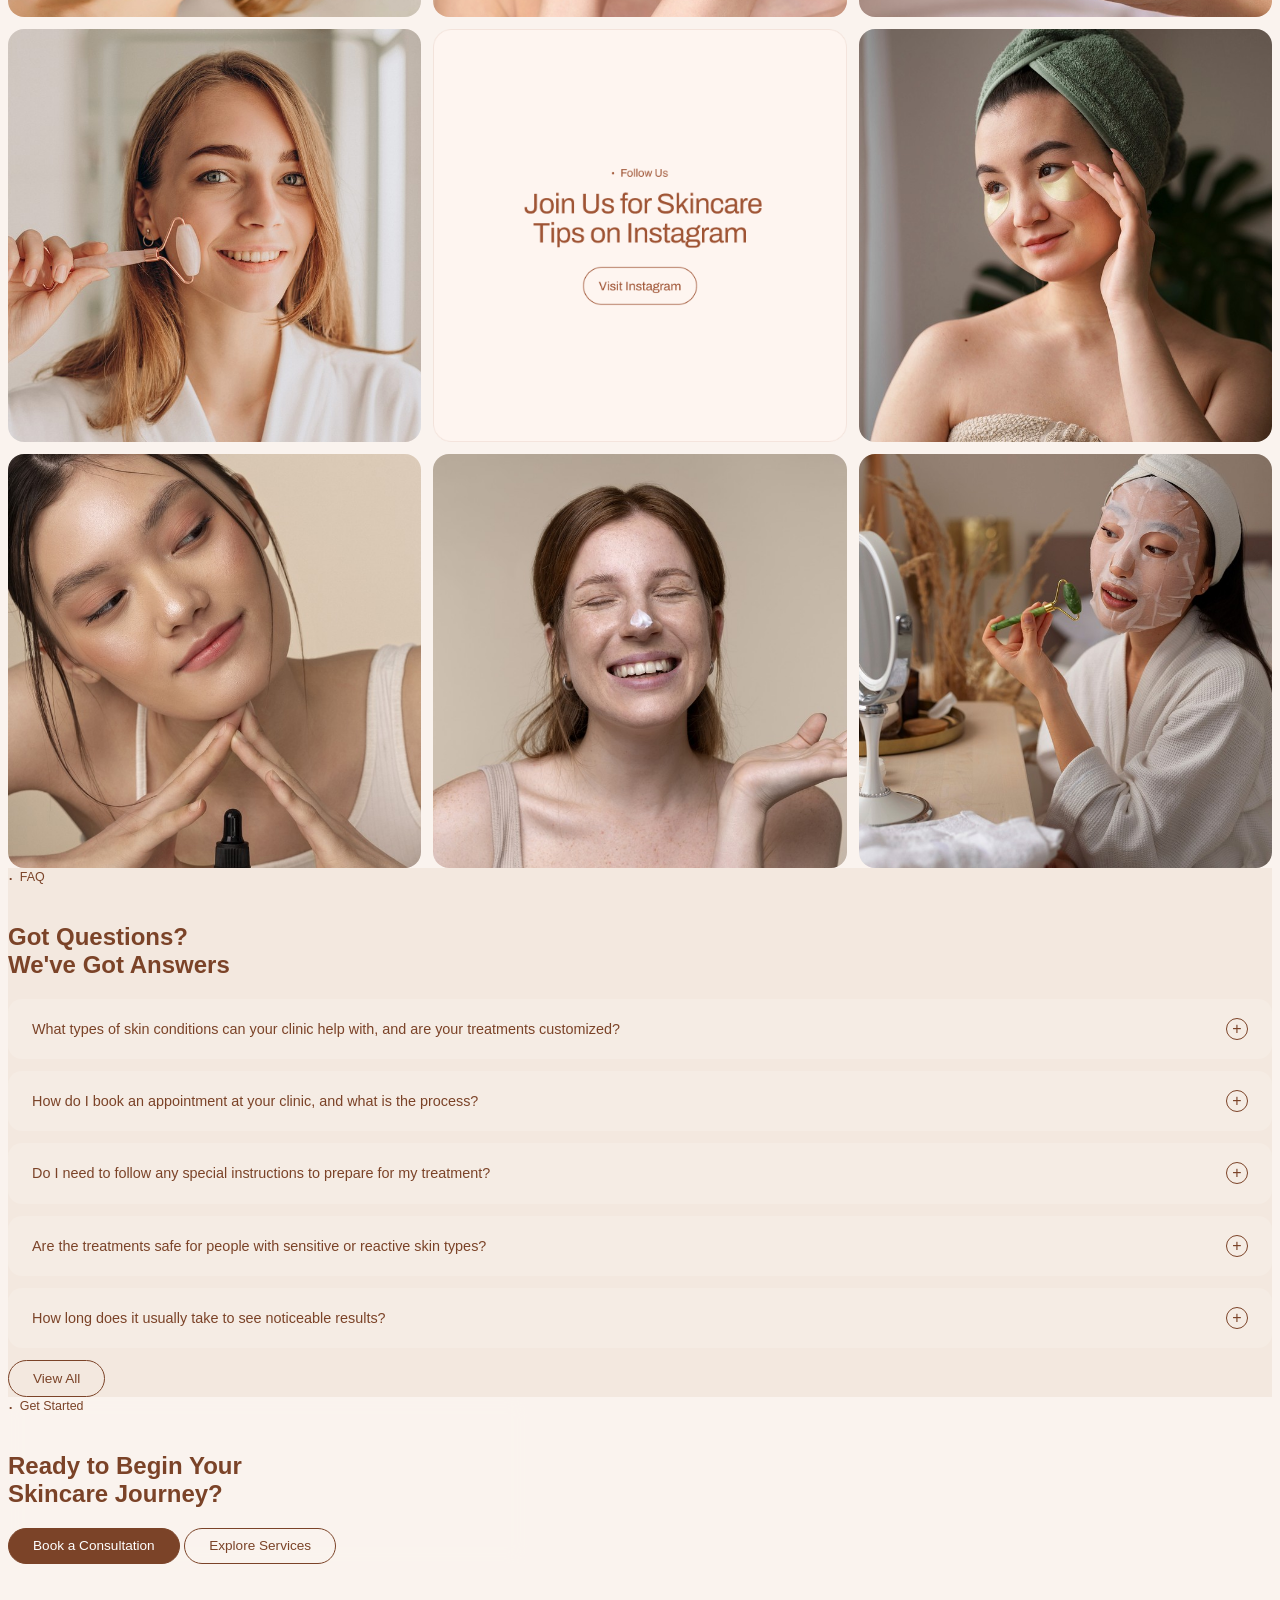
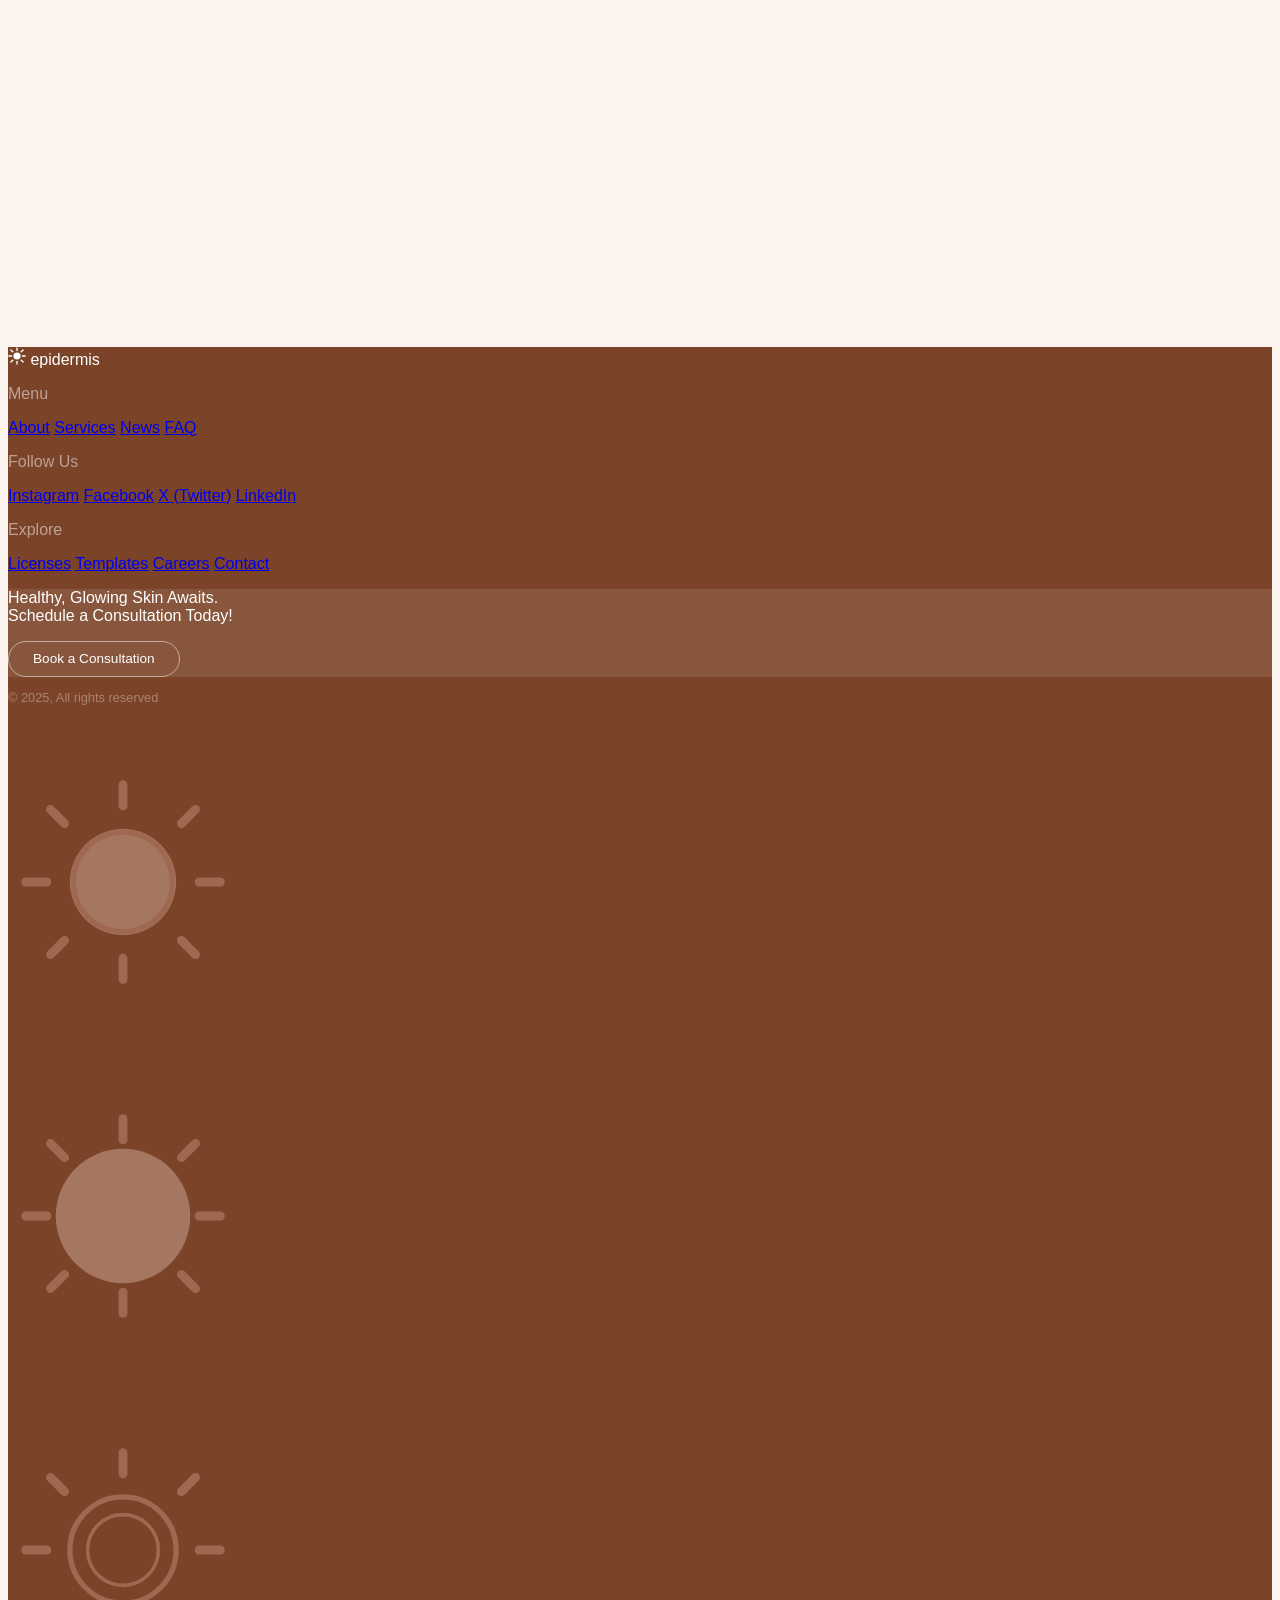
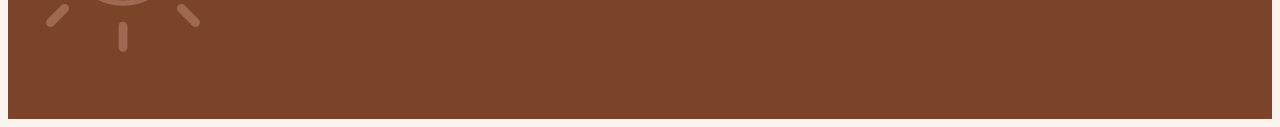
==== commit ec96d69f: "first" ====
--- a/index.html
+++ b/index.html
@@ -20,10 +20,10 @@
               skin: {
                 bg: "#faf3ee",
                 bgalt: "#f3e8df",
-                brown: "#7b3b2a",
-                mid: "#a0522d",
+                brown: "#7B4328",
+                mid: "#7B4328",
                 light: "#c9917a",
-                footer: "#7b3b2a",
+                footer: "#7B4328",
                 card: "#f5ece4",
                 border: "#e8d5c8",
               },
@@ -51,7 +51,7 @@
       body {
         background-color: #faf3ee;
         font-family: "Poppins", sans-serif;
-        color: #7b3b2a;
+        color: #7B4328;
         overflow-x: hidden;
       }
 
@@ -266,7 +266,7 @@
         left: 0;
         width: 0;
         height: 1px;
-        background: #7b3b2a;
+        background: #7B4328;
         transition: width 0.3s ease;
       }
       .nav-link:hover::after {
@@ -302,13 +302,13 @@
 
       /* Buttons */
       .btn-primary {
-        background: #7b3b2a;
+        background: #7B4328;
         color: white;
         border-radius: 9999px;
         padding: 0.6rem 1.5rem;
         font-size: 0.85rem;
         transition: all 0.3s ease;
-        border: 1.5px solid #7b3b2a;
+        border: 1.5px solid #7B4328;
         cursor: pointer;
         display: inline-flex;
         align-items: center;
@@ -336,16 +336,16 @@
       }
       .btn-outline-brown {
         background: transparent;
-        color: #7b3b2a;
+        color: #7B4328;
         border-radius: 9999px;
         padding: 0.6rem 1.5rem;
         font-size: 0.85rem;
         transition: all 0.3s ease;
-        border: 1.5px solid #7b3b2a;
+        border: 1.5px solid #7B4328;
         cursor: pointer;
       }
       .btn-outline-brown:hover {
-        background: #7b3b2a;
+        background: #7B4328;
         color: white;
         transform: translateY(-2px);
       }
@@ -469,7 +469,7 @@
         text-align: left;
         padding: 1.2rem 1.5rem;
         font-size: 0.9rem;
-        color: #7b3b2a;
+        color: #7B4328;
         background: transparent;
         border: none;
         cursor: pointer;
@@ -487,7 +487,7 @@
         padding: 0 1.5rem;
         font-size: 0.88rem;
         line-height: 1.7;
-        color: #a0522d;
+        color: #7B4328;
       }
       .faq-answer.open {
         max-height: 200px;
@@ -498,8 +498,8 @@
         height: 22px;
         flex-shrink: 0;
         transition: transform 0.35s ease;
-        color: #7b3b2a;
-        border: 1.5px solid #7b3b2a;
+        color: #7B4328;
+        border: 1.5px solid #7B4328;
         border-radius: 50%;
         display: flex;
         align-items: center;
@@ -544,7 +544,7 @@
 
       /* Footer */
       footer {
-        background: #7b3b2a;
+        background: #7B4328;
         color: white;
         position: relative;
         overflow: hidden;
@@ -592,13 +592,13 @@
         border-radius: 0.75rem;
         padding: 0.75rem 1rem;
         font-size: 0.9rem;
-        color: #7b3b2a;
+        color: #7B4328;
         outline: none;
         transition: border-color 0.3s ease;
         font-family: "DM Sans", sans-serif;
       }
       .form-input:focus {
-        border-color: #7b3b2a;
+        border-color: #7B4328;
       }
       .form-input::placeholder {
         color: #c9917a;
@@ -619,7 +619,7 @@
         align-items: center;
         gap: 0.4rem;
         font-size: 0.78rem;
-        color: #a0522d;
+        color: #7B4328;
         margin-bottom: 1rem;
       }
       .section-label::before {
@@ -639,7 +639,7 @@
         top: 0;
         left: 0;
         height: 2px;
-        background: linear-gradient(90deg, #7b3b2a, #c9917a);
+        background: linear-gradient(90deg, #7B4328, #c9917a);
         z-index: 999;
         width: 0%;
         transition: width 0.1s linear;
@@ -666,8 +666,156 @@
       #mobile-menu a {
         font-family: "Cormorant Garamond", serif;
         font-size: 2rem;
-        color: #7b3b2a;
+        color: #7B4328;
         text-decoration: none;
+      }
+
+      @media (max-width: 640px) {
+        html,
+        body {
+          width: 100%;
+          overflow-x: hidden;
+        }
+
+        nav {
+          padding: 1rem !important;
+        }
+
+        #mobile-menu {
+          padding: 2rem 1rem;
+        }
+
+        .hero-section {
+          height: auto;
+          min-height: 100svh;
+          padding-bottom: 2rem;
+        }
+
+        .hero-title {
+          font-size: clamp(2.35rem, 12vw, 3.3rem);
+          line-height: 1.05;
+        }
+
+        .hero-section > .relative.z-10 {
+          min-height: 76svh;
+        }
+
+        .btn-primary,
+        .btn-outline,
+        .btn-outline-brown,
+        .btn-outline-white {
+          justify-content: center;
+          max-width: 100%;
+          text-align: center;
+          white-space: normal;
+        }
+
+        .hero-section > .absolute.bottom-0 {
+          position: relative;
+          padding-top: 2rem;
+        }
+
+        .hero-section > .absolute.bottom-0 > div {
+          transform: none !important;
+          margin-bottom: 0 !important;
+          gap: 0.75rem;
+        }
+
+        .grid.grid-cols-3,
+        .service-grid,
+        .insta-grid {
+          grid-template-columns: 1fr !important;
+        }
+
+        .grid.grid-cols-3[style*="height: 300px"] {
+          height: auto !important;
+        }
+
+        .grid.grid-cols-3[style*="height: 300px"] > div {
+          min-height: 220px;
+        }
+
+        .service-cell-text,
+        .bento-card {
+          padding: 1.25rem;
+        }
+
+        .testimonial-card .photo,
+        .testimonial-card.reverse .photo {
+          width: 100% !important;
+          min-height: 240px !important;
+        }
+
+        [class*="w-[300px]"] {
+          width: 100% !important;
+        }
+
+        [class*="h-[300px]"] {
+          height: auto !important;
+          aspect-ratio: 1 / 1;
+        }
+
+        #updates .max-w-5xl > .flex,
+        #updates .grid .flex {
+          flex-direction: column;
+          align-items: stretch;
+        }
+
+        #updates button {
+          width: 100%;
+          margin-top: 1rem !important;
+        }
+
+        section {
+          overflow-x: clip;
+        }
+
+        footer {
+          min-height: auto !important;
+        }
+
+        footer .relative.z-10 {
+          padding-left: 1rem !important;
+          padding-right: 1rem !important;
+        }
+
+        footer .grid.grid-cols-3 {
+          gap: 1.5rem;
+          text-align: center;
+        }
+
+        .sun-svg svg {
+          width: min(190px, 80vw);
+          height: auto;
+        }
+
+        .modal-overlay {
+          align-items: flex-start;
+          overflow-y: auto;
+          padding: 1rem;
+        }
+
+        .modal-box {
+          width: 100%;
+          max-height: calc(100svh - 2rem);
+          overflow-y: auto;
+          padding: 1.25rem;
+          border-radius: 1rem;
+        }
+      }
+
+      @media (max-width: 380px) {
+        .hero-title {
+          font-size: 2.2rem;
+        }
+
+        nav a {
+          font-size: 1rem !important;
+        }
+
+        .faq-question {
+          padding: 1rem;
+        }
       }
 
       /* Smooth image loading */
@@ -703,11 +851,11 @@
       <a
         href="#"
         class="flex items-center gap-2 font-display text-xl text-skin-brown font-medium"
-        style="color: #7b3b2a"
+        style="color: #7B4328"
       >
         <svg width="20" height="20" viewBox="0 0 20 20" fill="none">
-          <circle cx="10" cy="10" r="4" fill="#7b3b2a" />
-          <g stroke="#7b3b2a" stroke-width="1.5" stroke-linecap="round">
+          <circle cx="10" cy="10" r="4" fill="#7B4328" />
+          <g stroke="#7B4328" stroke-width="1.5" stroke-linecap="round">
             <line x1="10" y1="1" x2="10" y2="4" />
             <line x1="10" y1="16" x2="10" y2="19" />
             <line x1="1" y1="10" x2="4" y2="10" />
@@ -724,10 +872,10 @@
       <!-- Desktop Nav -->
       <div
         class="hidden md:flex items-center font-bold gap-8 text-sm text-white [text-shadow:_1px_1px_0_#fff,_-1px_-1px_0_#fff,_1px_-1px_0_#fff,_-1px_1px_0_#fff]"
-        style="color: #7b3b2a"
+        style="color: #7B4328"
       >
         <a href="about.html" class="nav-link">About</a>
-        <a href="#services" class="nav-link">Services</a>
+        <a href="services.html" class="nav-link">Services</a>
         <!-- <a href="#testimonials" class="nav-link">Testimonials</a> -->
         <a href="#updates" class="nav-link">News</a>
         <a href="#faq" class="nav-link">FAQ</a>
@@ -747,15 +895,15 @@
       >
         <span
           class="block w-5 h-0.5 bg-skin-brown transition-all"
-          style="background: #7b3b2a"
+          style="background: #7B4328"
         ></span>
         <span
           class="block w-5 h-0.5 bg-skin-brown transition-all"
-          style="background: #7b3b2a"
+          style="background: #7B4328"
         ></span>
         <span
           class="block w-5 h-0.5 bg-skin-brown transition-all"
-          style="background: #7b3b2a"
+          style="background: #7B4328"
         ></span>
       </button>
     </nav>
@@ -764,7 +912,7 @@
     <div id="mobile-menu">
       <button
         class="absolute top-5 right-8 text-3xl"
-        style="color: #7b3b2a"
+        style="color: #7B4328"
         onclick="toggleMenu()"
       >
         ✕
@@ -871,13 +1019,13 @@
             "
           >
             <div
-              class="text-xs font-bold mb-3 flex justify-between items-center text-[#a0522d]"
+              class="text-xs font-bold mb-3 flex justify-between items-center text-[#7B4328]"
             >
               About Us
               <span class="text-base">↗</span>
             </div>
 
-            <p class="font-display text-xl leading-tight text-[#7b3b2a]">
+            <p class="font-display text-xl leading-tight text-[#7B4328]">
               Learn How We<br />
               Transform Skin Care
             </p>
@@ -893,13 +1041,13 @@
             "
           >
             <div
-              class="text-xs font-bold mb-3 flex justify-between items-center text-[#a0522d]"
+              class="text-xs font-bold mb-3 flex justify-between items-center text-[#7B4328]"
             >
               Our Services
               <span class="text-base">↗</span>
             </div>
 
-            <p class="font-display text-xl leading-tight text-[#7b3b2a]">
+            <p class="font-display text-xl leading-tight text-[#7B4328]">
               Explore Our Expert<br />
               Skin Care Services
             </p>
@@ -915,13 +1063,13 @@
             "
           >
             <div
-              class="text-xs font-bold mb-3 flex justify-between items-center text-[#a0522d]"
+              class="text-xs font-bold mb-3 flex justify-between items-center text-[#7B4328]"
             >
               Clinic Updates
               <span class="text-base">↗</span>
             </div>
 
-            <p class="font-display text-xl leading-tight text-[#7b3b2a]">
+            <p class="font-display text-xl leading-tight text-[#7B4328]">
               Stay Updated with<br />
               the Latest in Skincare
             </p>
@@ -980,7 +1128,7 @@
         <div class="section-label font-bold">About Us</div>
         <h2
           class="font-display text-2xl md:text-4xl leading-tight mb-8"
-          style="color: #7b3b2a"
+          style="color: #7B4328"
         >
           Epidermis combines expert care with advanced treatments to enhance
           your skin's health and beauty.Our team is dedicated to helping you
@@ -1092,7 +1240,7 @@
             <div class="section-label font-bold">Our Services</div>
             <h2
               class="font-display text-4xl md:text-5xl"
-              style="color: #7b3b2a"
+              style="color: #7B4328"
             >
               Our Most Popular<br />Skin Transformations
             </h2>
@@ -1189,7 +1337,7 @@
         <div
           class="bento-card mt-3 flex items-center justify-between flex-wrap gap-4 reveal"
         >
-          <p style="color: #a0522d; font-size: 0.95rem">
+          <p style="color: #7B4328; font-size: 0.95rem">
             Enjoy a free skin analysis and<br />15% off your first treatment.
           </p>
           <button class="btn-primary" onclick="openModal()">
@@ -1206,7 +1354,7 @@
       <div class="max-w-5xl mx-auto">
         <div class="text-center mb-14 reveal">
           <div class="section-label font-bold justify-center">Testimonials</div>
-          <h2 class="font-display text-4xl md:text-5xl" style="color: #7b3b2a">
+          <h2 class="font-display text-4xl md:text-5xl" style="color: #7B4328">
             Real Patients,<br />Real Confidence
           </h2>
         </div>
@@ -1227,10 +1375,10 @@
             </div>
             <div class="p-8 flex flex-col justify-between">
               <div>
-                <p class="text-sm mb-3" style="color: #a0522d">John A.</p>
+                <p class="text-sm mb-3" style="color: #7B4328">John A.</p>
                 <p
                   class="font-display text-xl leading-relaxed"
-                  style="color: #7b3b2a; font-size: 1.2rem"
+                  style="color: #7B4328; font-size: 1.2rem"
                 >
                   "I struggled with acne for many years, and nothing seemed to
                   work until I came to Epidermis. Their personalized treatment
@@ -1244,7 +1392,7 @@
               >
                 <div>
                   <p class="text-xs mb-1" style="color: #c9917a">Service:</p>
-                  <p class="font-medium text-sm" style="color: #7b3b2a">
+                  <p class="font-medium text-sm" style="color: #7B4328">
                     Acne Treatment
                   </p>
                 </div>
@@ -1252,13 +1400,13 @@
                   <p class="text-xs mb-1" style="color: #c9917a">
                     Course Duration:
                   </p>
-                  <p class="font-medium text-sm" style="color: #7b3b2a">
+                  <p class="font-medium text-sm" style="color: #7B4328">
                     3 weeks
                   </p>
                 </div>
                 <div>
                   <p class="text-xs mb-1" style="color: #c9917a">Rate:</p>
-                  <p class="font-medium" style="color: #7b3b2a">
+                  <p class="font-medium" style="color: #7B4328">
                     4.9<span style="font-size: 0.75rem; color: #c9917a"
                       >/5.0</span
                     >
@@ -1275,10 +1423,10 @@
           >
             <div class="p-8 flex flex-col justify-between">
               <div>
-                <p class="text-sm mb-3" style="color: #a0522d">Josephina L.</p>
+                <p class="text-sm mb-3" style="color: #7B4328">Josephina L.</p>
                 <p
                   class="font-display text-xl leading-relaxed"
-                  style="color: #7b3b2a; font-size: 1.2rem"
+                  style="color: #7B4328; font-size: 1.2rem"
                 >
                   "The team at Epidermis is absolutely amazing. They explained
                   every step of my laser treatment, answered all my questions
@@ -1292,7 +1440,7 @@
               >
                 <div>
                   <p class="text-xs mb-1" style="color: #c9917a">Service:</p>
-                  <p class="font-medium text-sm" style="color: #7b3b2a">
+                  <p class="font-medium text-sm" style="color: #7B4328">
                     Laser Skin Resurfacing
                   </p>
                 </div>
@@ -1300,13 +1448,13 @@
                   <p class="text-xs mb-1" style="color: #c9917a">
                     Course Duration:
                   </p>
-                  <p class="font-medium text-sm" style="color: #7b3b2a">
+                  <p class="font-medium text-sm" style="color: #7B4328">
                     1 week
                   </p>
                 </div>
                 <div>
                   <p class="text-xs mb-1" style="color: #c9917a">Rate:</p>
-                  <p class="font-medium" style="color: #7b3b2a">
+                  <p class="font-medium" style="color: #7B4328">
                     5.0<span style="font-size: 0.75rem; color: #c9917a"
                       >/5.0</span
                     >
@@ -1343,10 +1491,10 @@
             </div>
             <div class="p-8 flex flex-col justify-between">
               <div>
-                <p class="text-sm mb-3" style="color: #a0522d">Emily H.</p>
+                <p class="text-sm mb-3" style="color: #7B4328">Emily H.</p>
                 <p
                   class="font-display text-xl leading-relaxed"
-                  style="color: #7b3b2a; font-size: 1.2rem"
+                  style="color: #7B4328; font-size: 1.2rem"
                 >
                   "I tried their chemical peel, and my skin felt so refreshed,
                   rejuvenated, and incredibly smooth almost right away. The
@@ -1360,7 +1508,7 @@
               >
                 <div>
                   <p class="text-xs mb-1" style="color: #c9917a">Service:</p>
-                  <p class="font-medium text-sm" style="color: #7b3b2a">
+                  <p class="font-medium text-sm" style="color: #7B4328">
                     Chemical Peel
                   </p>
                 </div>
@@ -1368,13 +1516,13 @@
                   <p class="text-xs mb-1" style="color: #c9917a">
                     Course Duration:
                   </p>
-                  <p class="font-medium text-sm" style="color: #7b3b2a">
+                  <p class="font-medium text-sm" style="color: #7B4328">
                     2 sessions
                   </p>
                 </div>
                 <div>
                   <p class="text-xs mb-1" style="color: #c9917a">Rate:</p>
-                  <p class="font-medium" style="color: #7b3b2a">
+                  <p class="font-medium" style="color: #7B4328">
                     4.8<span style="font-size: 0.75rem; color: #c9917a"
                       >/5.0</span
                     >
@@ -1489,14 +1637,14 @@
         <div class="text-center mb-10 reveal">
           <div
             class="section-label font-bold justify-center mb-4"
-            style="color: #a0522d"
+            style="color: #7B4328"
           >
             Certifications
           </div>
 
           <h2
             class="font-display text-4xl md:text-5xl leading-[0.95]"
-            style="color: #a0522d"
+            style="color: #7B4328"
           >
             Trusted Expertise,<br />
             Certified Excellence
@@ -1506,64 +1654,64 @@
         <div class="grid grid-cols-1 md:grid-cols-2 gap-4">
           <div class="bento-card reveal-left" style="animation-delay: 0s">
             <p class="text-xs mb-2" style="color: #c9917a">Sep 2024</p>
-            <h3 class="font-display text-2xl mb-3" style="color: #7b3b2a">
+            <h3 class="font-display text-2xl mb-3" style="color: #7B4328">
               CPR and First Aid Certified
             </h3>
-            <p class="text-sm leading-relaxed mb-6" style="color: #a0522d">
+            <p class="text-sm leading-relaxed mb-6" style="color: #7B4328">
               Dedicated to ensuring patient safety and maintaining emergency
               preparedness during all procedures.
             </p>
             <button
               class="w-full btn-outline-brown text-center py-2.5 rounded-full text-sm"
-              style="border-color: #c9917a; color: #a0522d text-color #fff"
+              style="border-color: #c9917a; color: #7B4328 text-color #fff"
             >
               Learn More
             </button>
           </div>
           <div class="bento-card reveal-right" style="animation-delay: 0.1s">
             <p class="text-xs mb-2" style="color: #c9917a">Feb 2024</p>
-            <h3 class="font-display text-2xl mb-3" style="color: #7b3b2a">
+            <h3 class="font-display text-2xl mb-3" style="color: #7B4328">
               Certified Laser Specialist
             </h3>
-            <p class="text-sm leading-relaxed mb-6" style="color: #a0522d">
+            <p class="text-sm leading-relaxed mb-6" style="color: #7B4328">
               Certification demonstrating expertise in the safe and effective
               use of laser technology for treatments.
             </p>
             <button
               class="w-full btn-outline-brown text-center py-2.5 rounded-full text-sm"
-              style="border-color: #c9917a; color: #a0522d text-color #fff"
+              style="border-color: #c9917a; color: #7B4328 text-color #fff"
             >
               Learn More
             </button>
           </div>
           <div class="bento-card reveal-left" style="animation-delay: 0.2s">
             <p class="text-xs mb-2" style="color: #c9917a">Oct 2023</p>
-            <h3 class="font-display text-2xl mb-3" style="color: #7b3b2a">
+            <h3 class="font-display text-2xl mb-3" style="color: #7B4328">
               Skin Allergy Specialist
             </h3>
-            <p class="text-sm leading-relaxed mb-6" style="color: #a0522d">
+            <p class="text-sm leading-relaxed mb-6" style="color: #7B4328">
               Certified expertise in diagnosing and effectively treating a wide
               range of skin allergies to improve outcomes.
             </p>
             <button
               class="w-full btn-outline-brown text-center py-2.5 rounded-full text-sm"
-              style="border-color: #c9917a; color: #a0522d text-color #fff"
+              style="border-color: #c9917a; color: #7B4328 text-color #fff"
             >
               Learn More
             </button>
           </div>
           <div class="bento-card reveal-right" style="animation-delay: 0.3s">
             <p class="text-xs mb-2" style="color: #c9917a">Jul 2023</p>
-            <h3 class="font-display text-2xl mb-3" style="color: #7b3b2a">
+            <h3 class="font-display text-2xl mb-3" style="color: #7B4328">
               Certified in Dermoscopy
             </h3>
-            <p class="text-sm leading-relaxed mb-6" style="color: #a0522d">
+            <p class="text-sm leading-relaxed mb-6" style="color: #7B4328">
               Expertise in diagnosing various skin conditions and abnormalities
               using advanced dermoscopy techniques.
             </p>
             <button
               class="w-full btn-outline-brown text-center py-2.5 rounded-full text-sm"
-              style="border-color: #c9917a; color: #a0522d text-color #fff"
+              style="border-color: #c9917a; color: #7B4328 text-color #fff"
             >
               Learn More
             </button>
@@ -1582,7 +1730,7 @@
             <div class="section-label">Instagram</div>
             <h2
               class="font-display text-4xl md:text-5xl"
-              style="color: #7b3b2a"
+              style="color: #7B4328"
             >
               Follow Our Skin<br />Tips on Instagram
             </h2>
@@ -1679,7 +1827,7 @@
       <div class="max-w-2xl mx-auto">
         <div class="text-center mb-12 reveal">
           <div class="section-label justify-center font-bold">FAQ</div>
-          <h2 class="font-display text-4xl md:text-5xl" style="color: #7b3b2a">
+          <h2 class="font-display text-4xl md:text-5xl" style="color: #7B4328">
             Got Questions?<br />We've Got Answers
           </h2>
         </div>
@@ -1804,7 +1952,7 @@
           <div class="section-label justify-center font-bold">Get Started</div>
           <h2
             class="font-display text-3xl md:text-4xl mb-6"
-            style="color: #7b3b2a"
+            style="color: #7B4328"
           >
             Ready to Begin Your<br />Skincare Journey?
           </h2>
@@ -2053,17 +2201,17 @@
       <div class="modal-box">
         <div class="flex items-center justify-between mb-6">
           <div>
-            <h3 class="font-display text-2xl" style="color: #7b3b2a">
+            <h3 class="font-display text-2xl" style="color: #7B4328">
               Book a Consultation
             </h3>
-            <p class="text-sm mt-1" style="color: #a0522d">
+            <p class="text-sm mt-1" style="color: #7B4328">
               Free skin analysis included
             </p>
           </div>
           <button
             onclick="closeModal()"
             style="
-              color: #a0522d;
+              color: #7B4328;
               font-size: 1.5rem;
               line-height: 1;
               background: none;
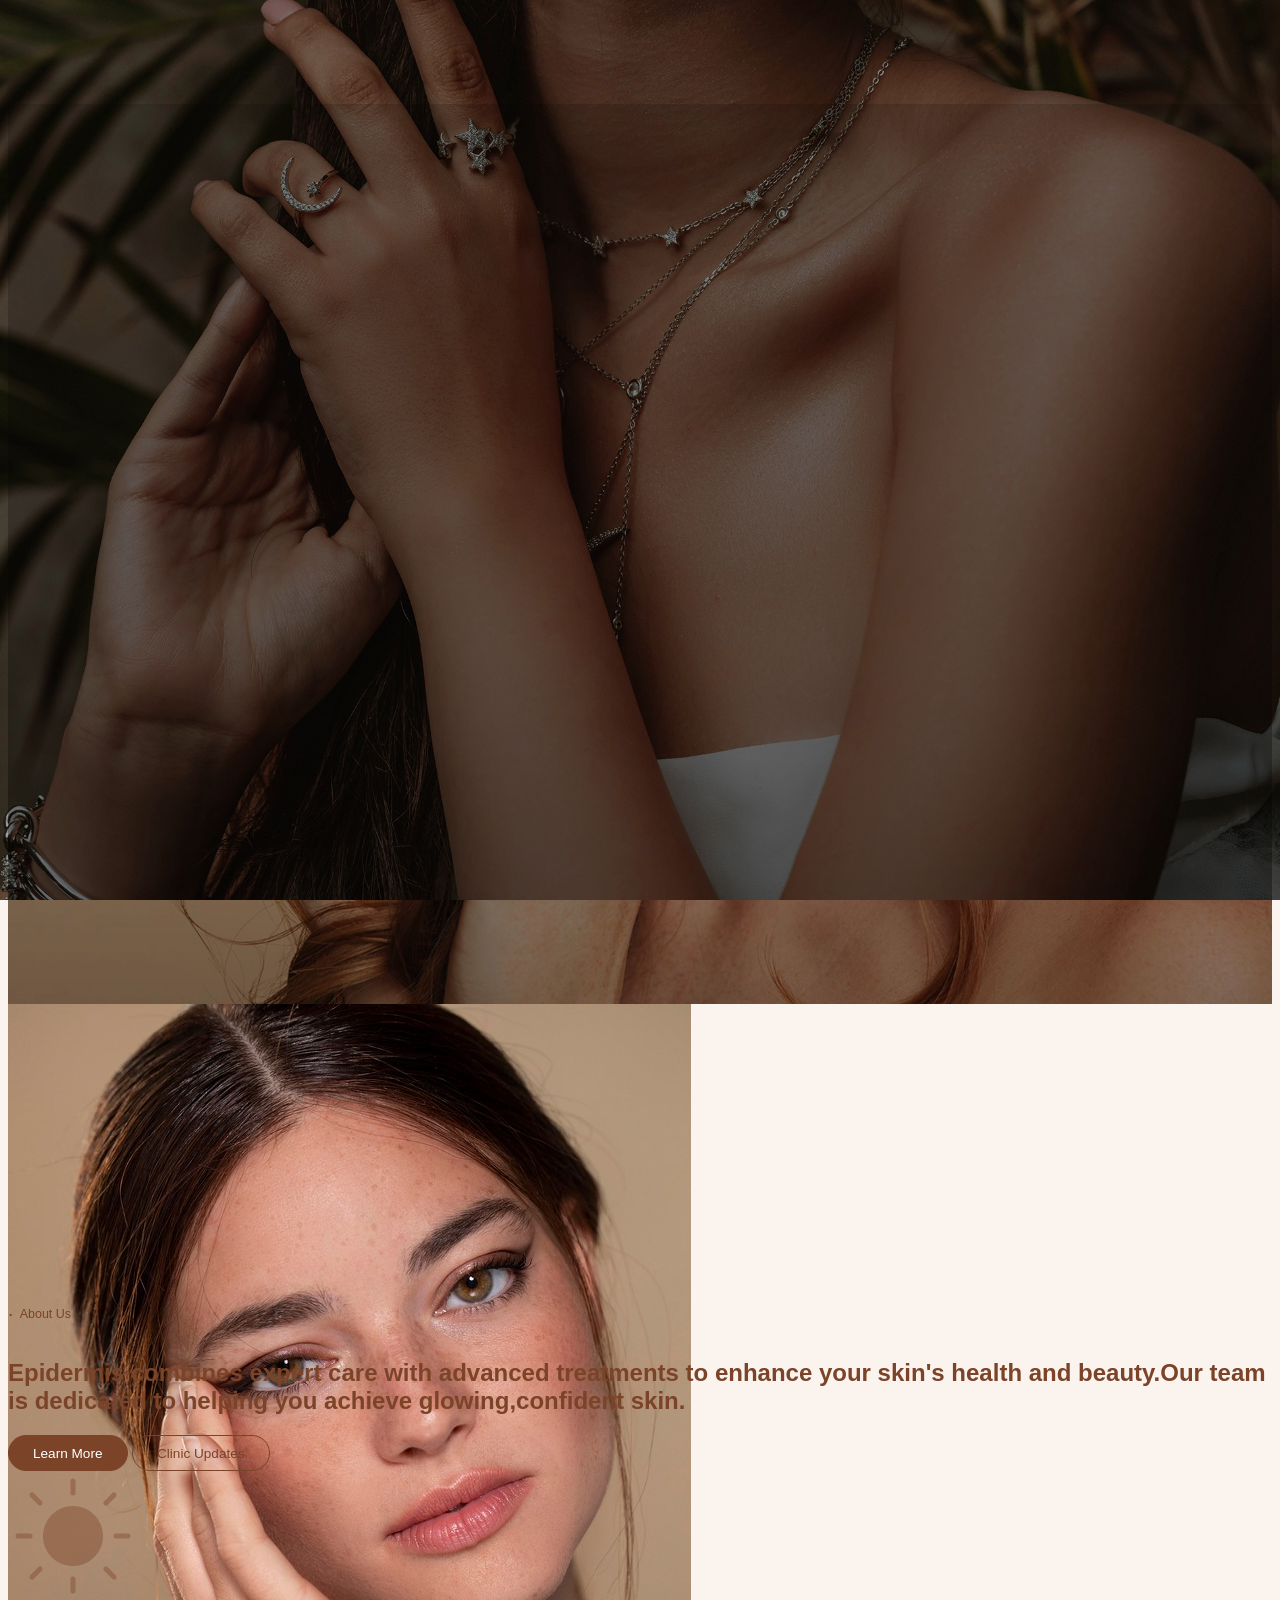
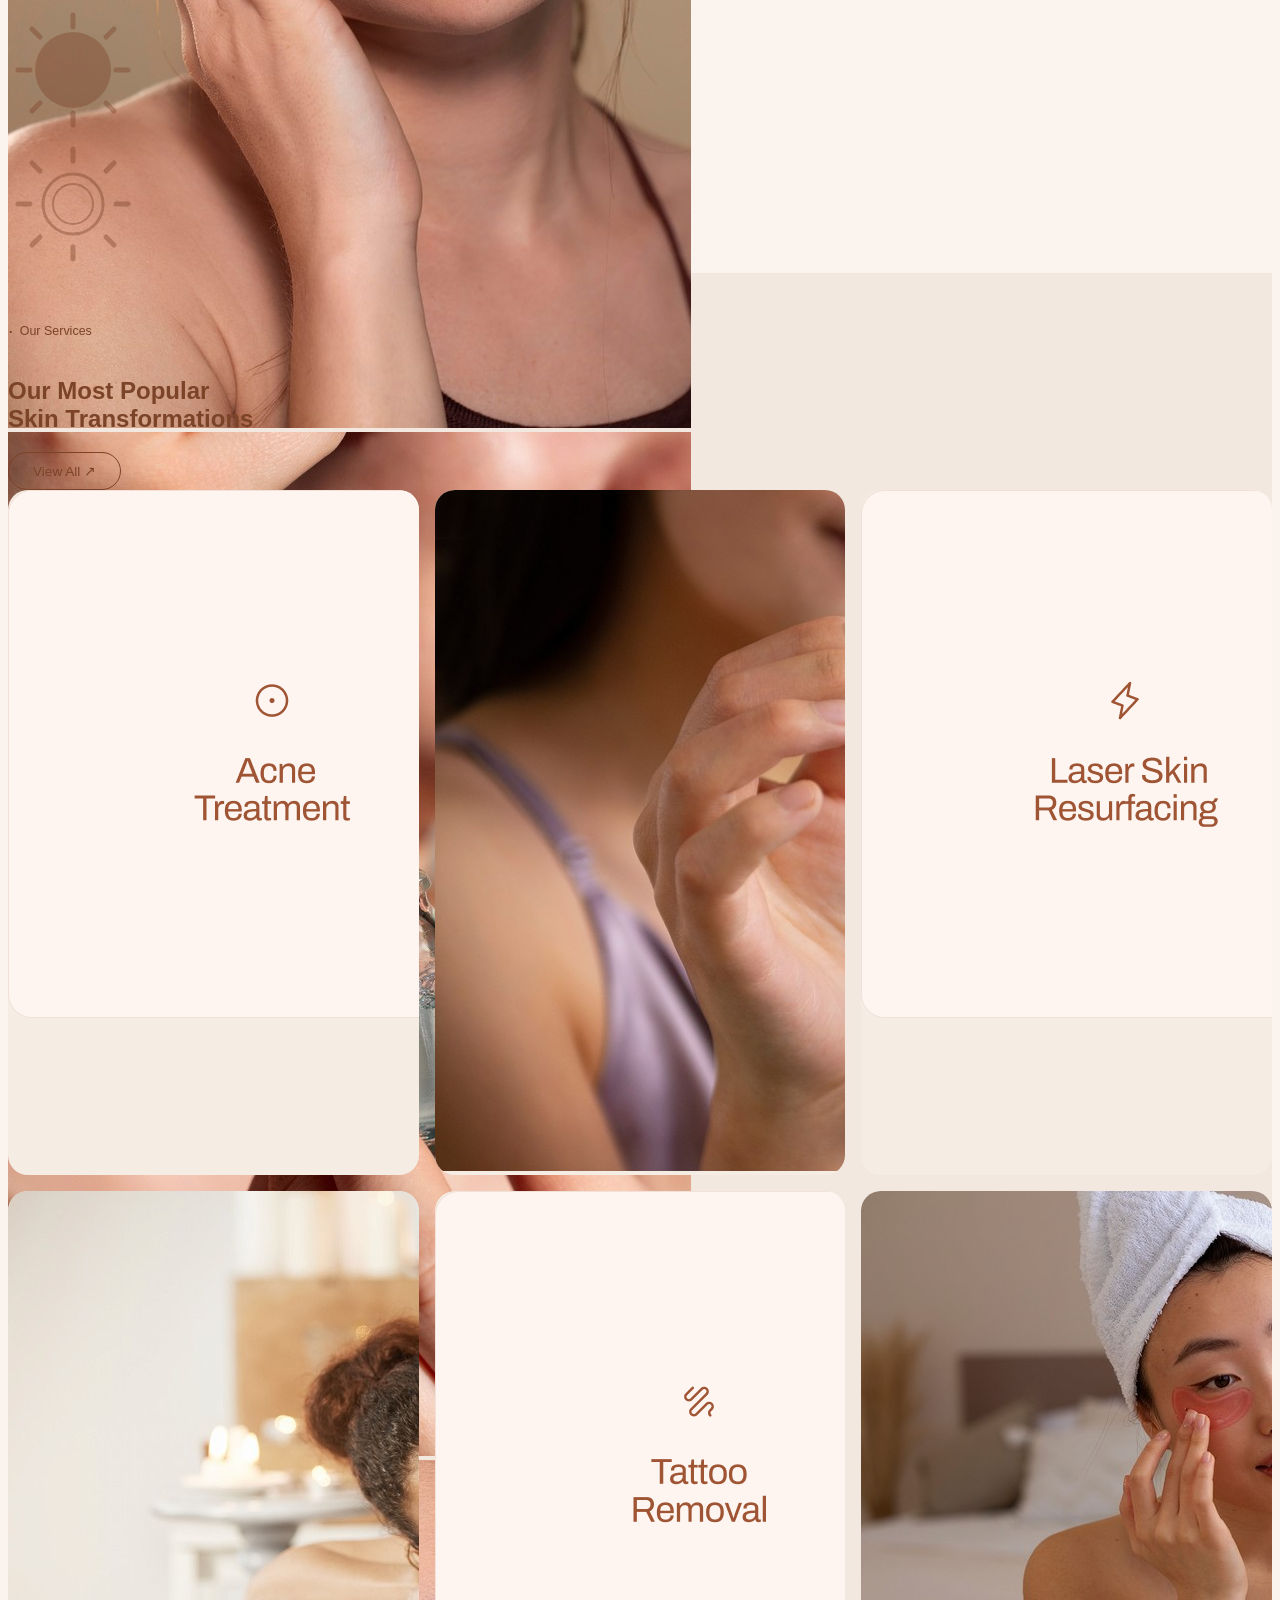
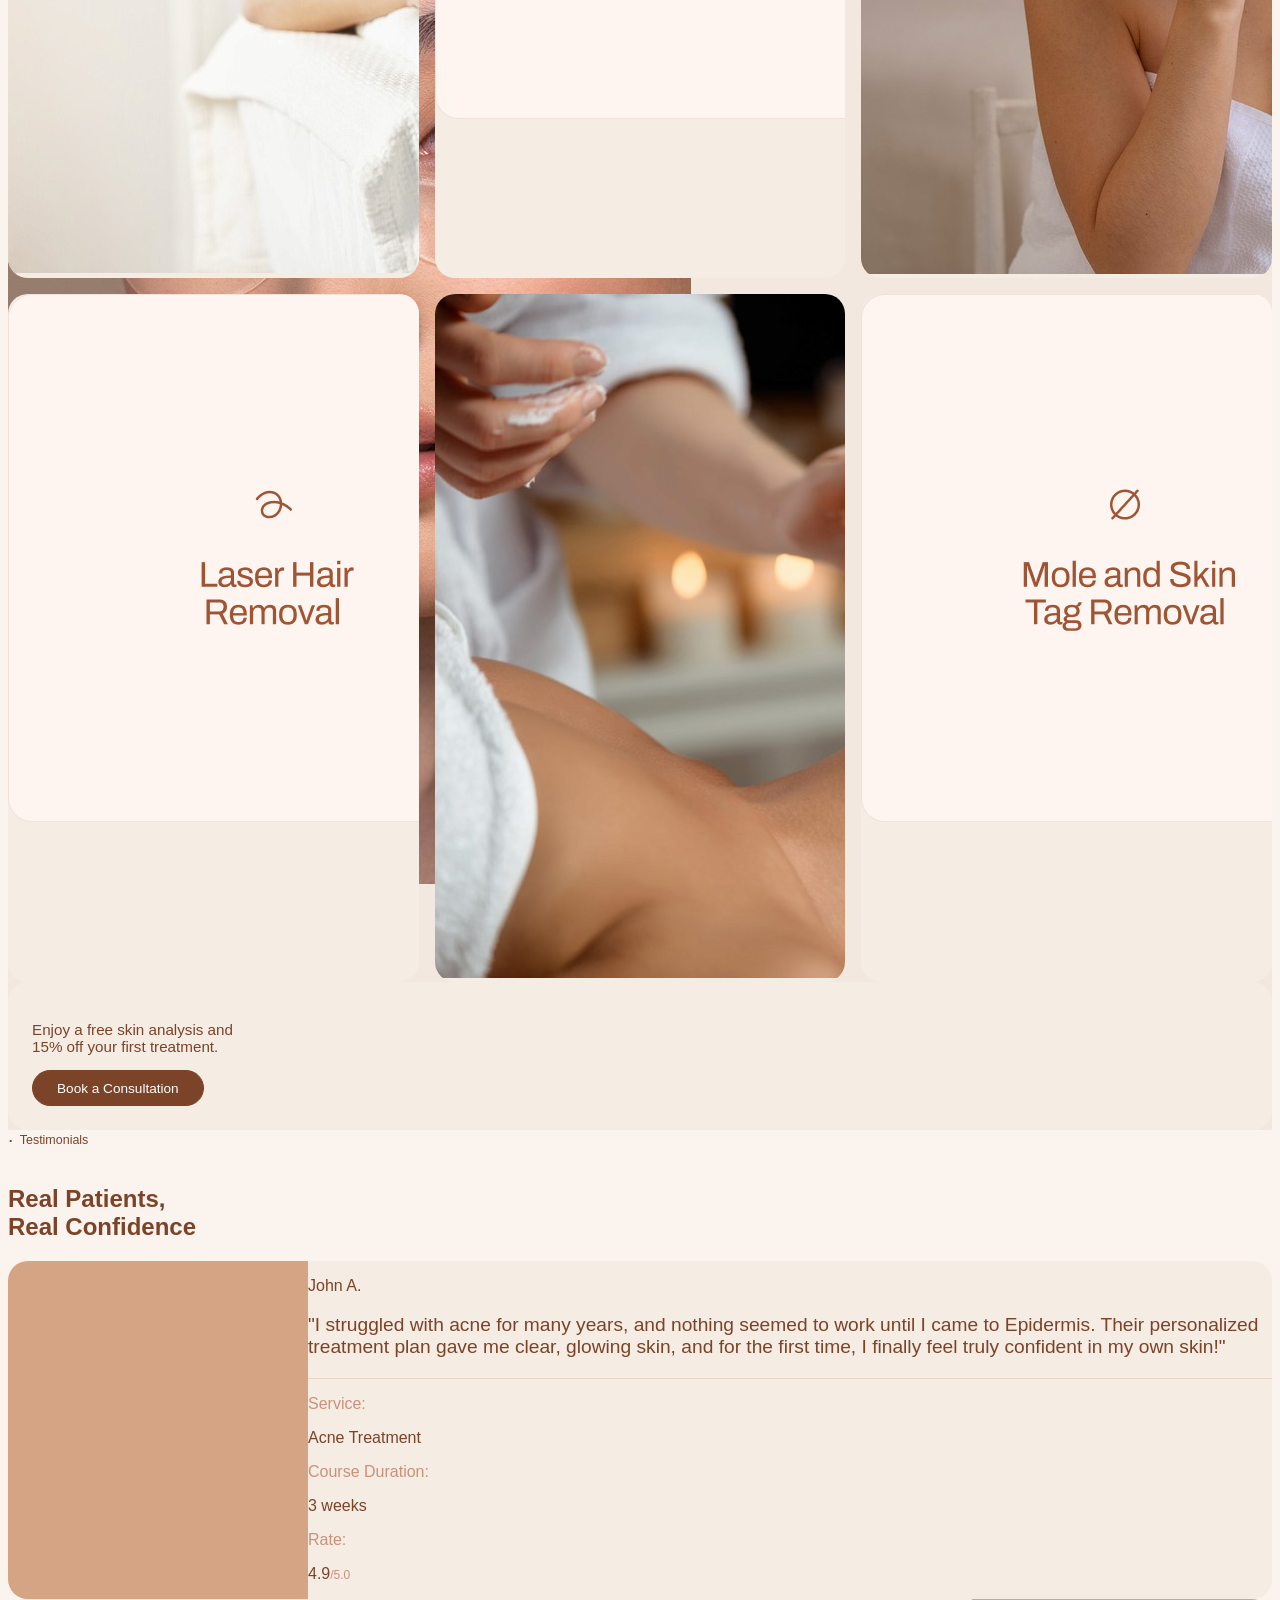
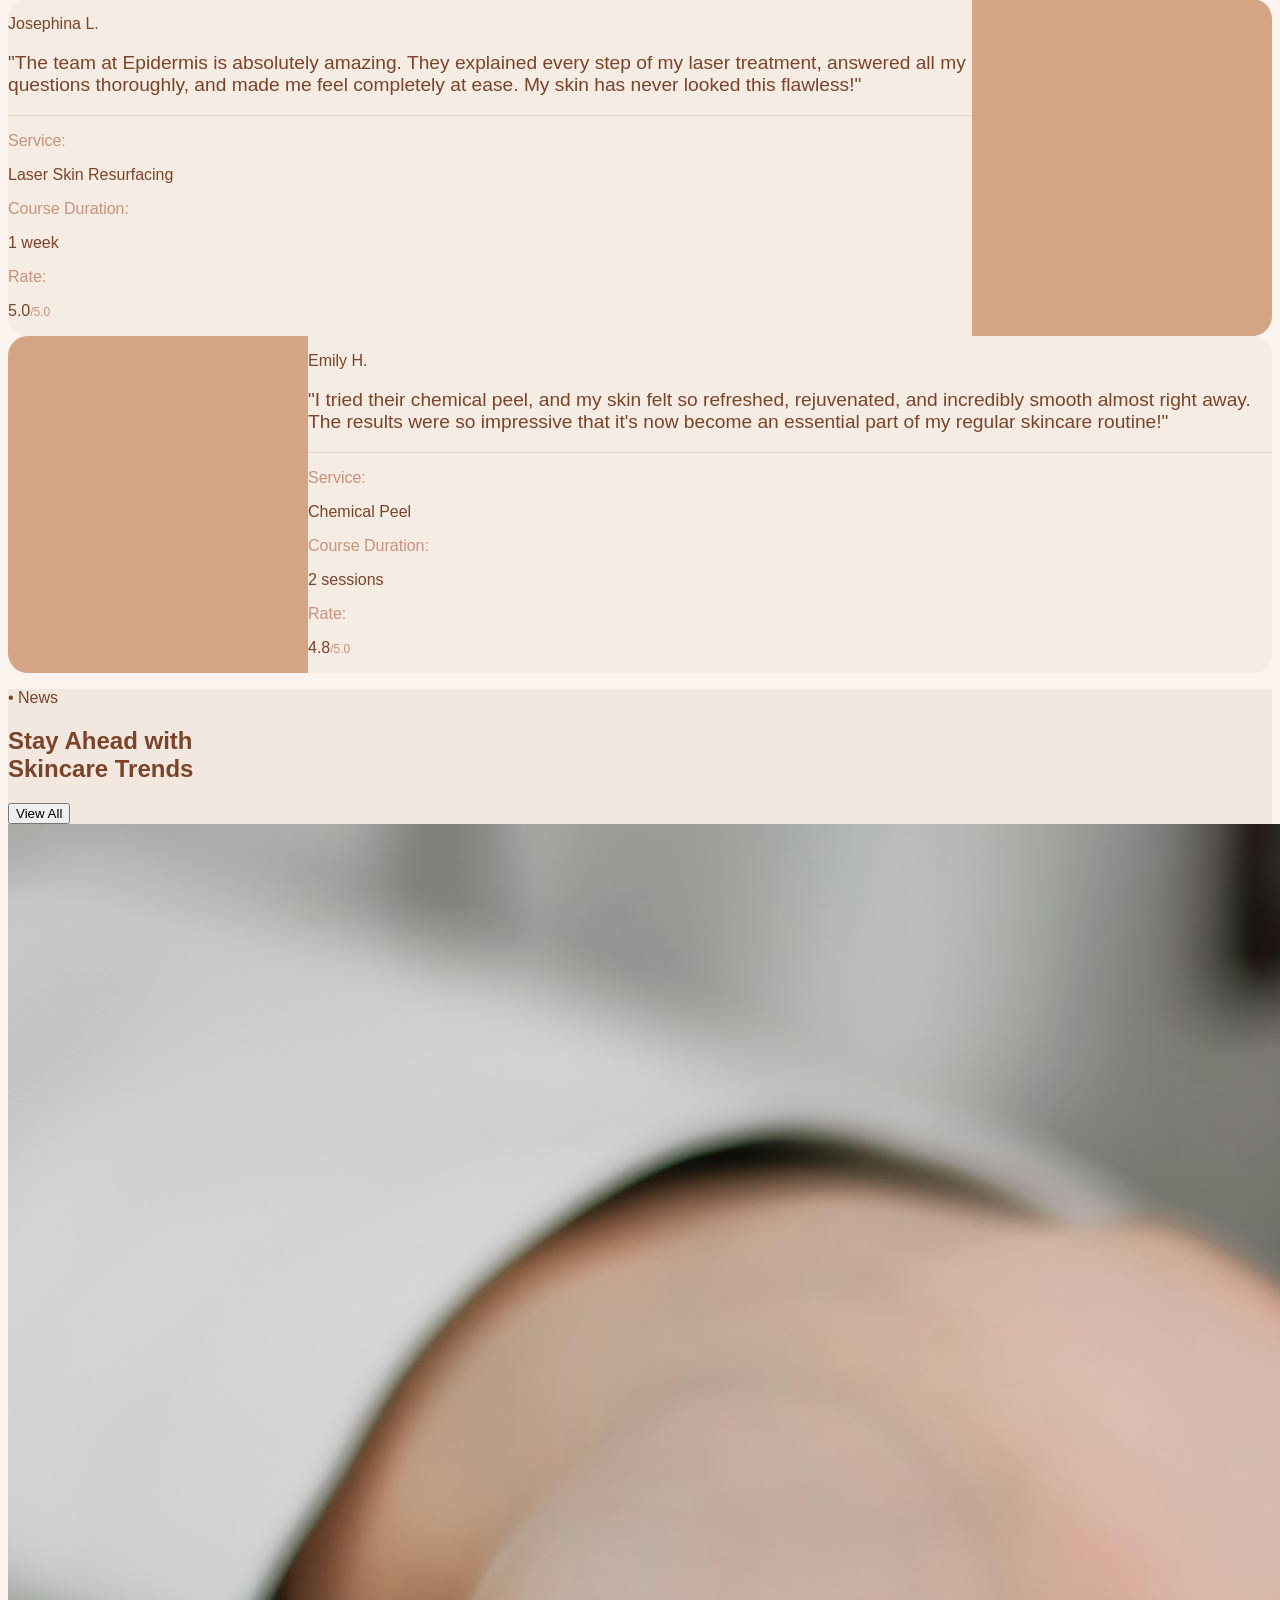
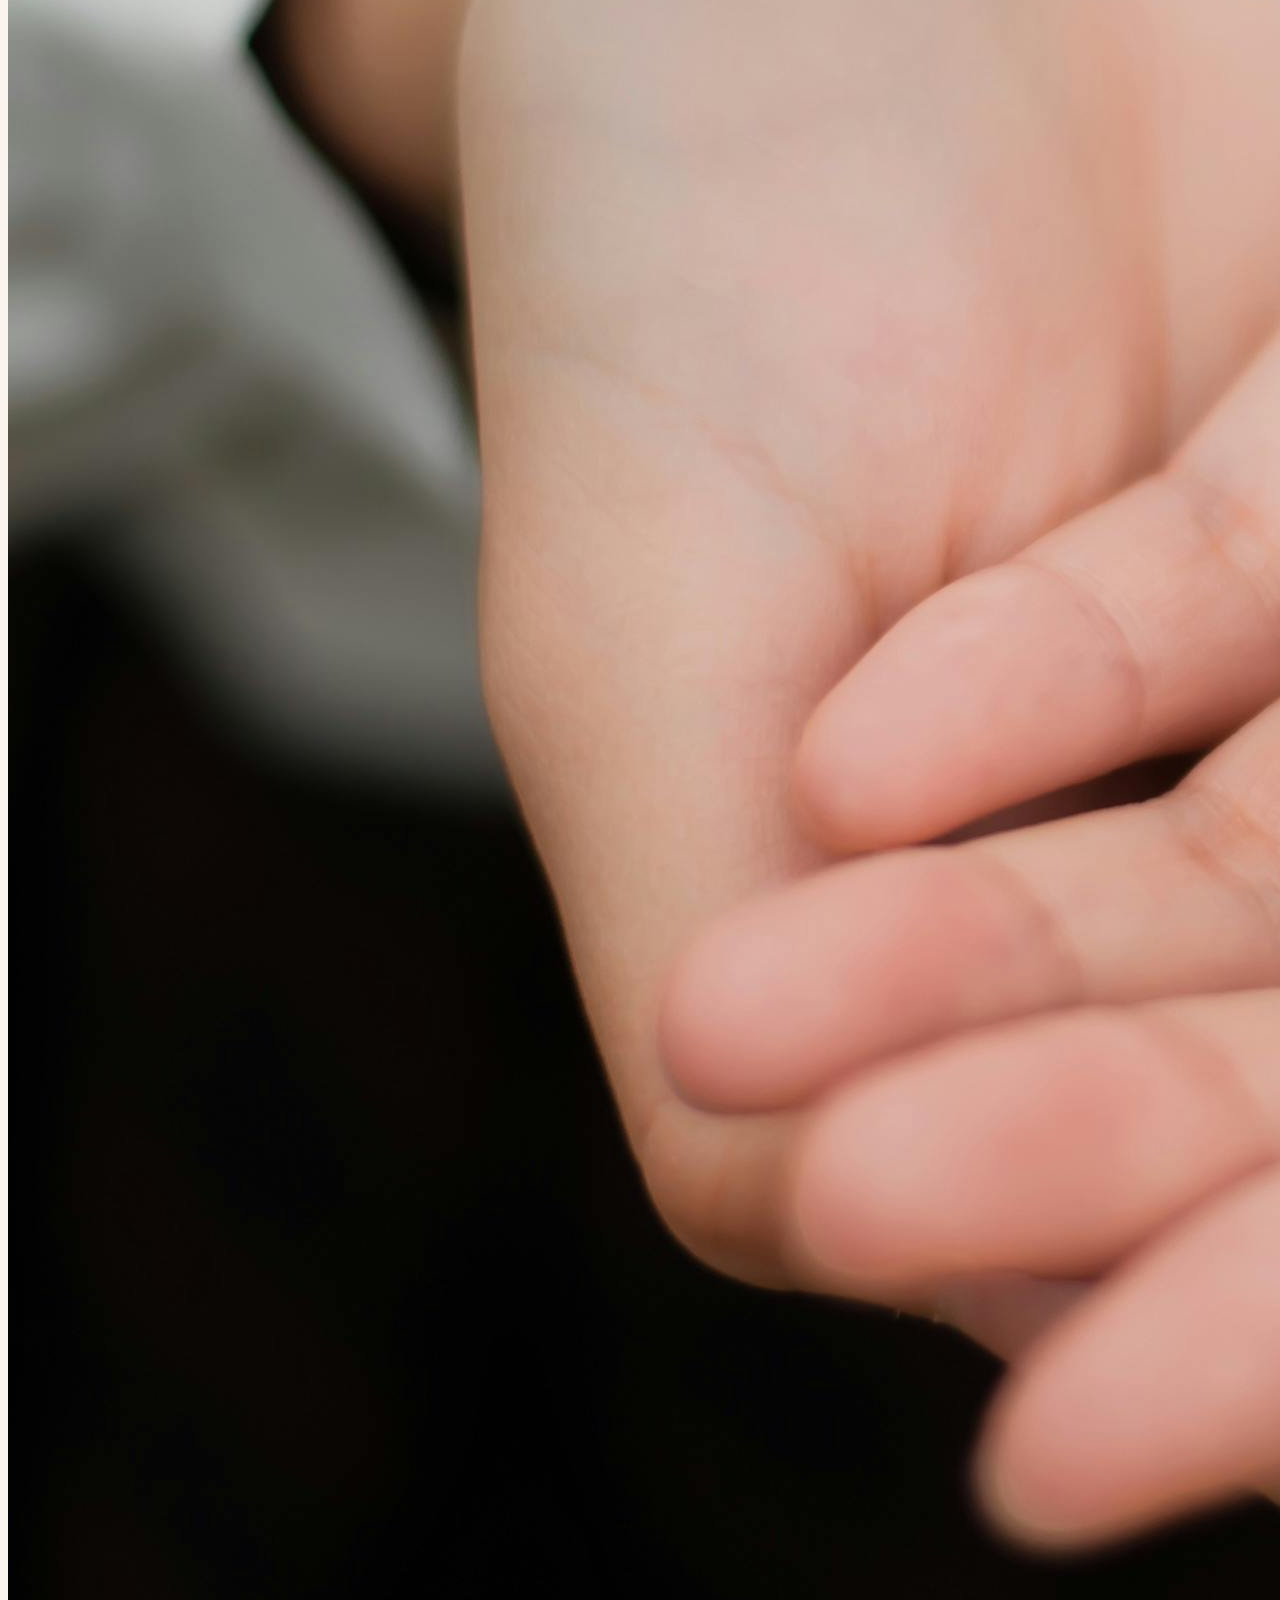
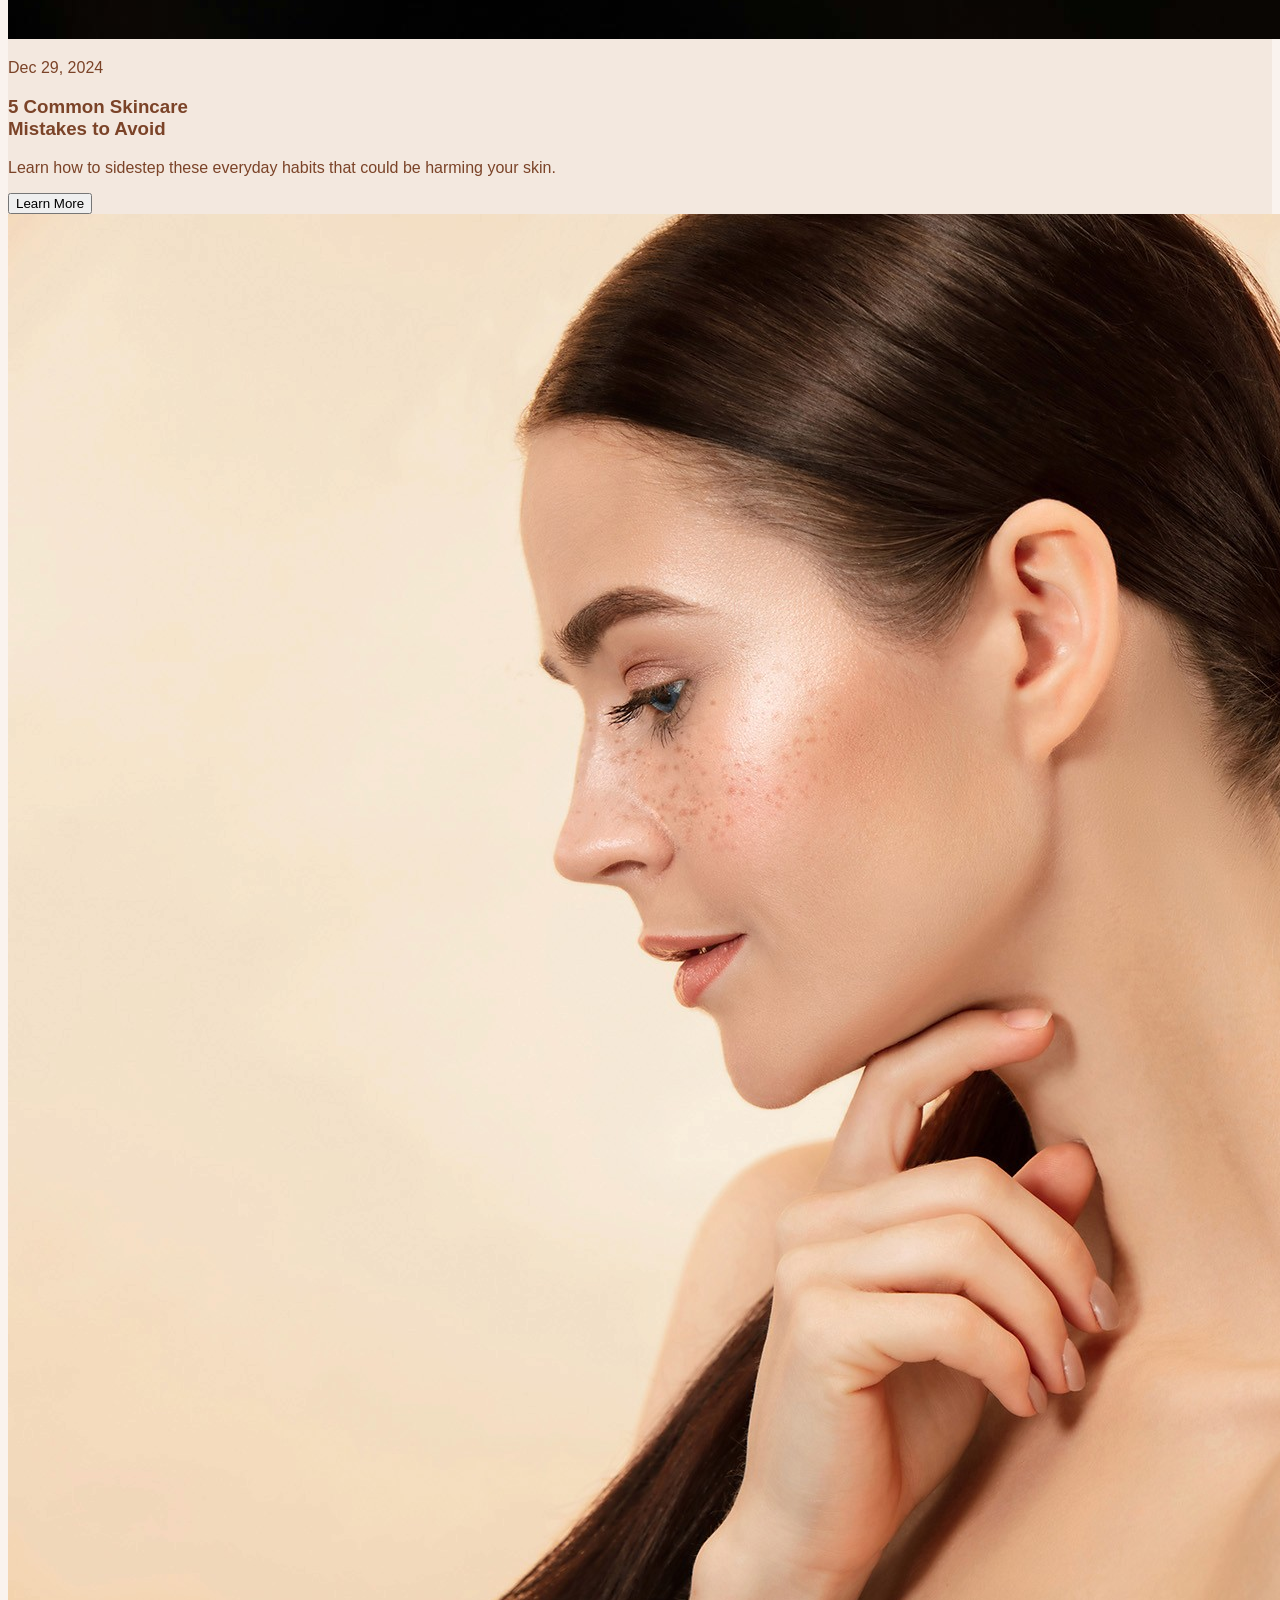
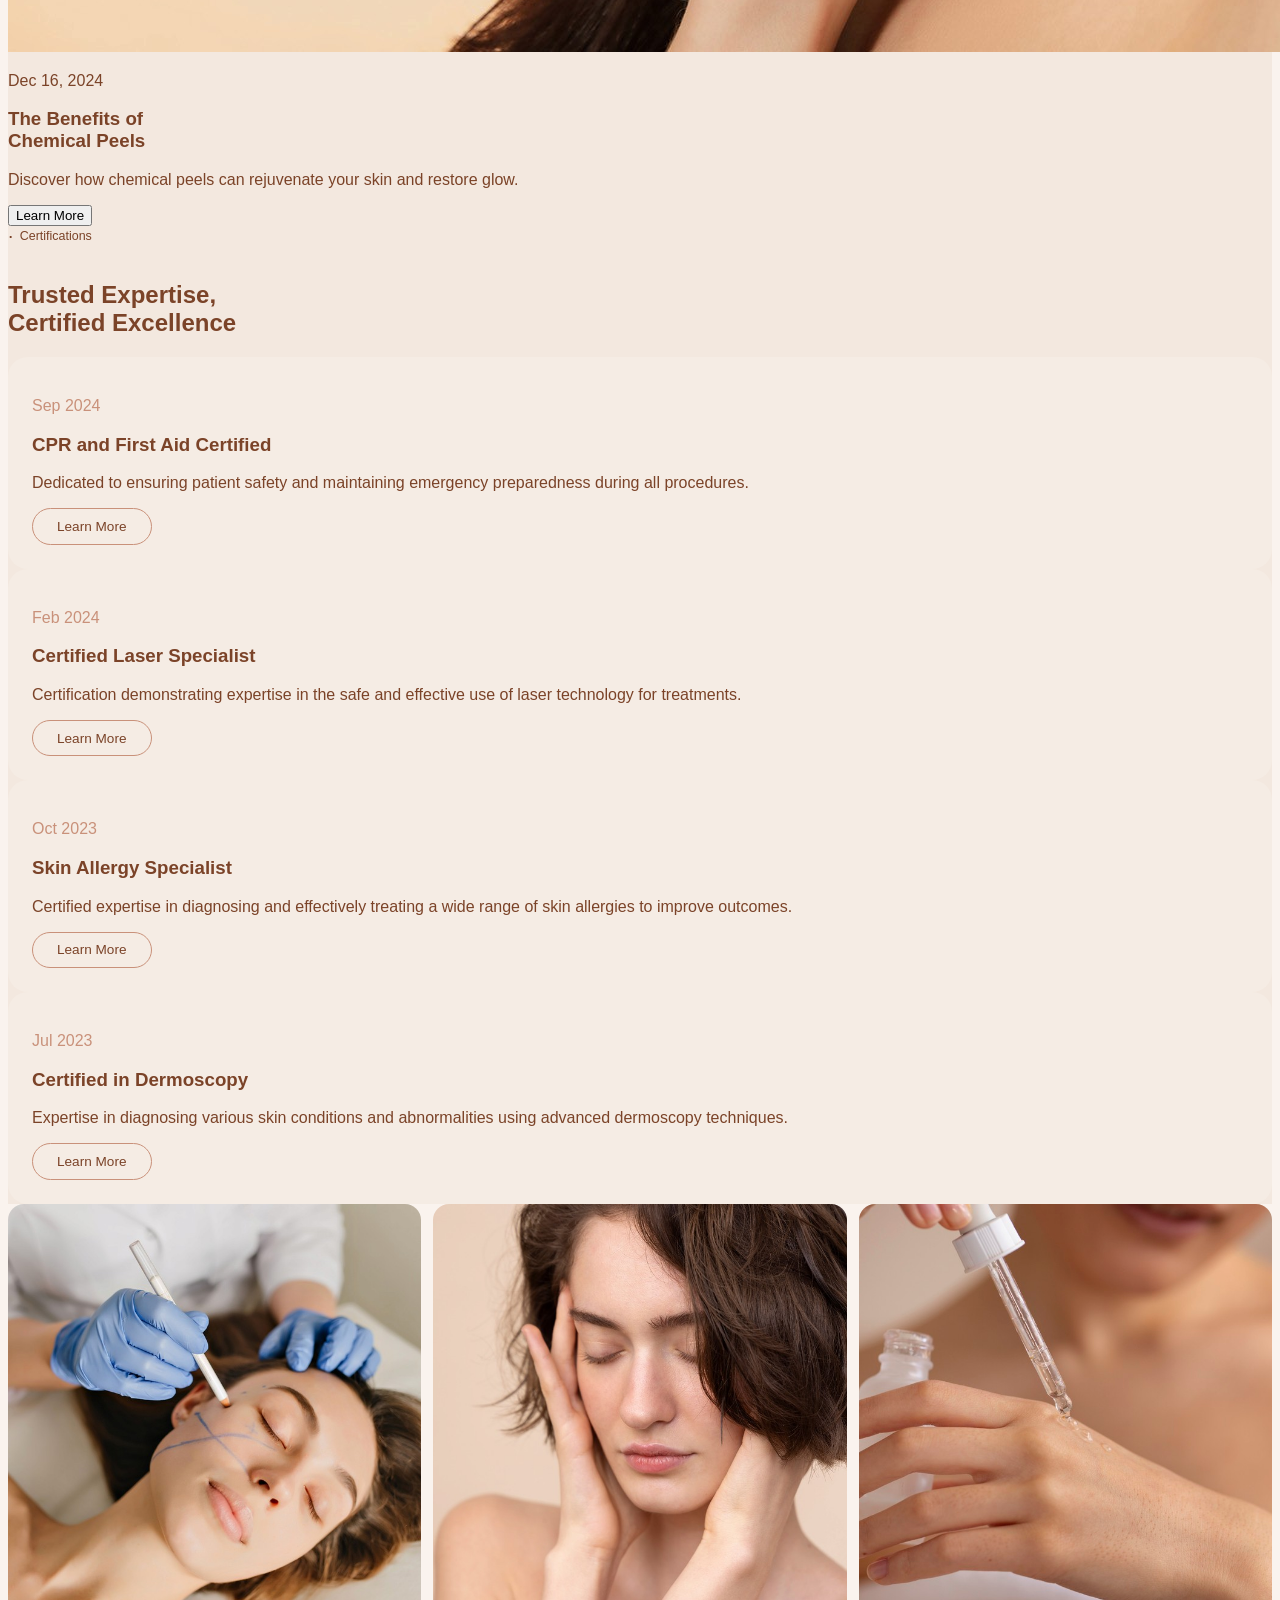
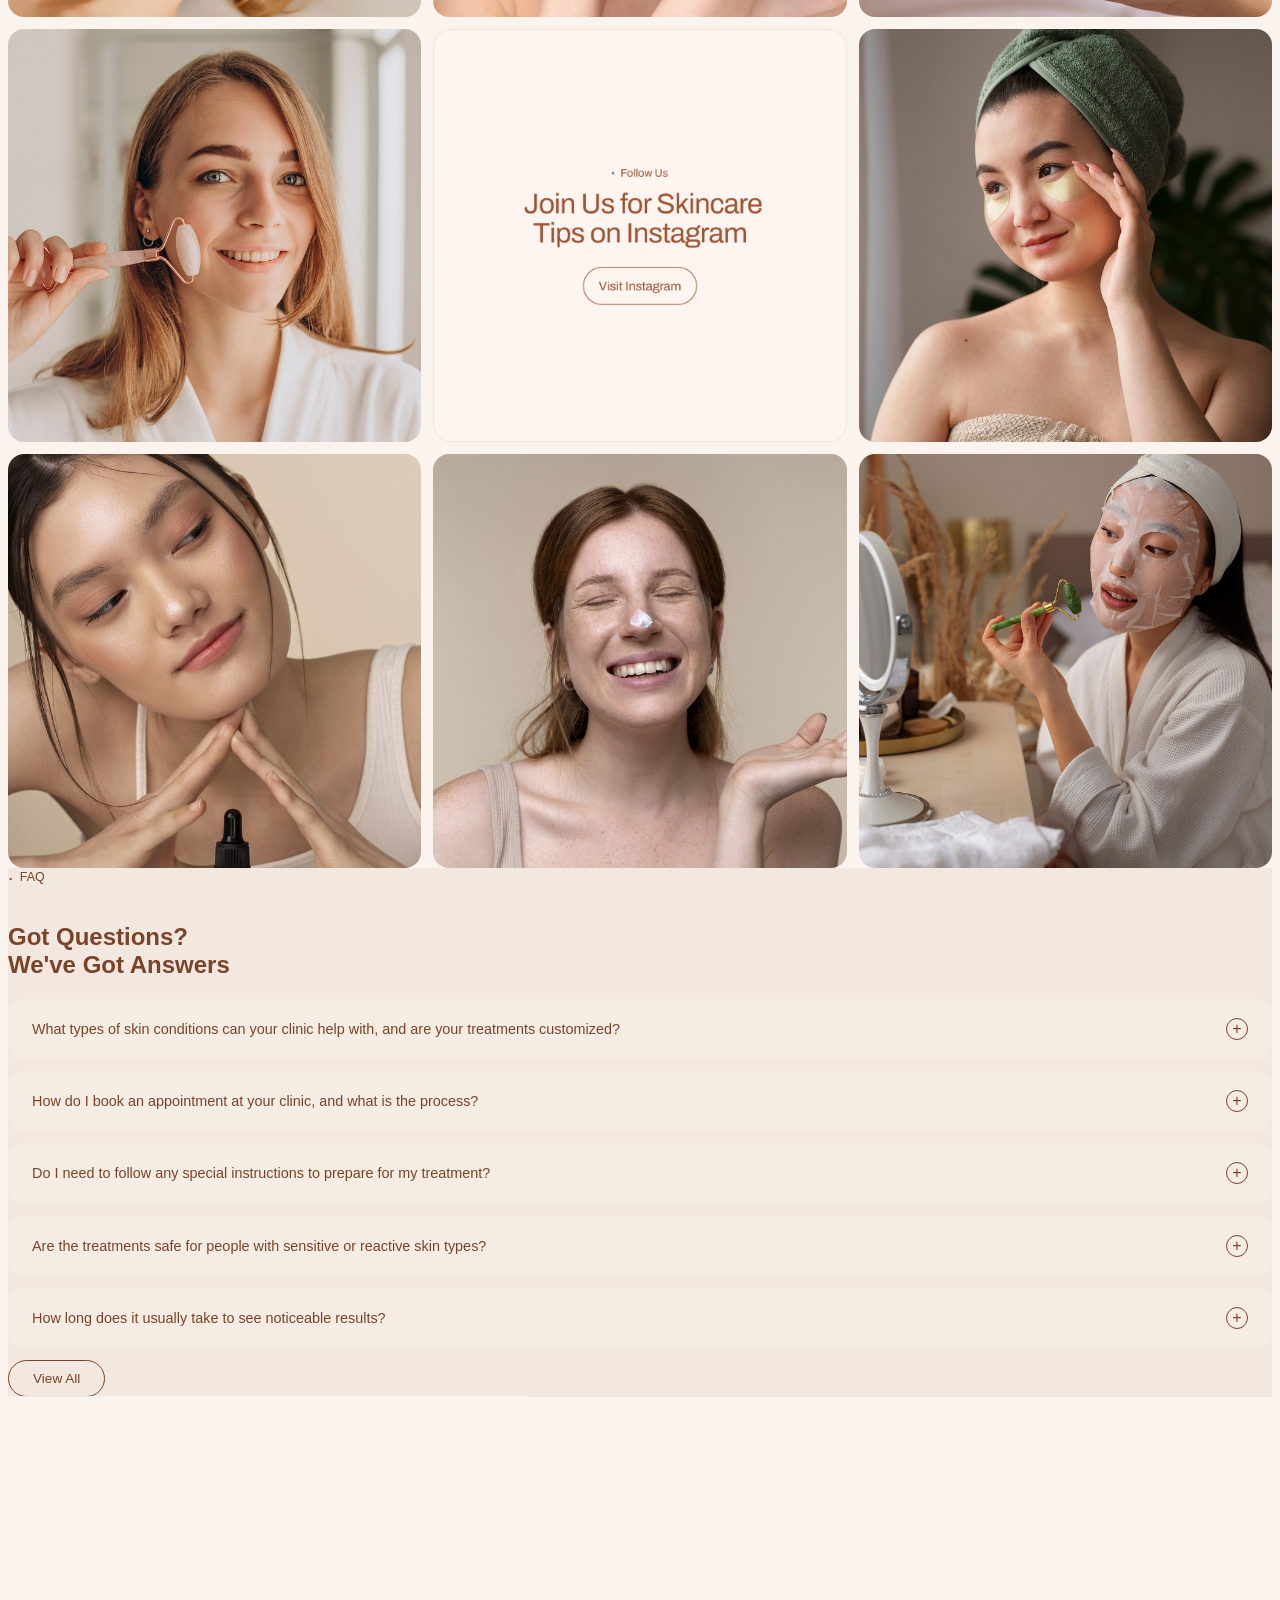
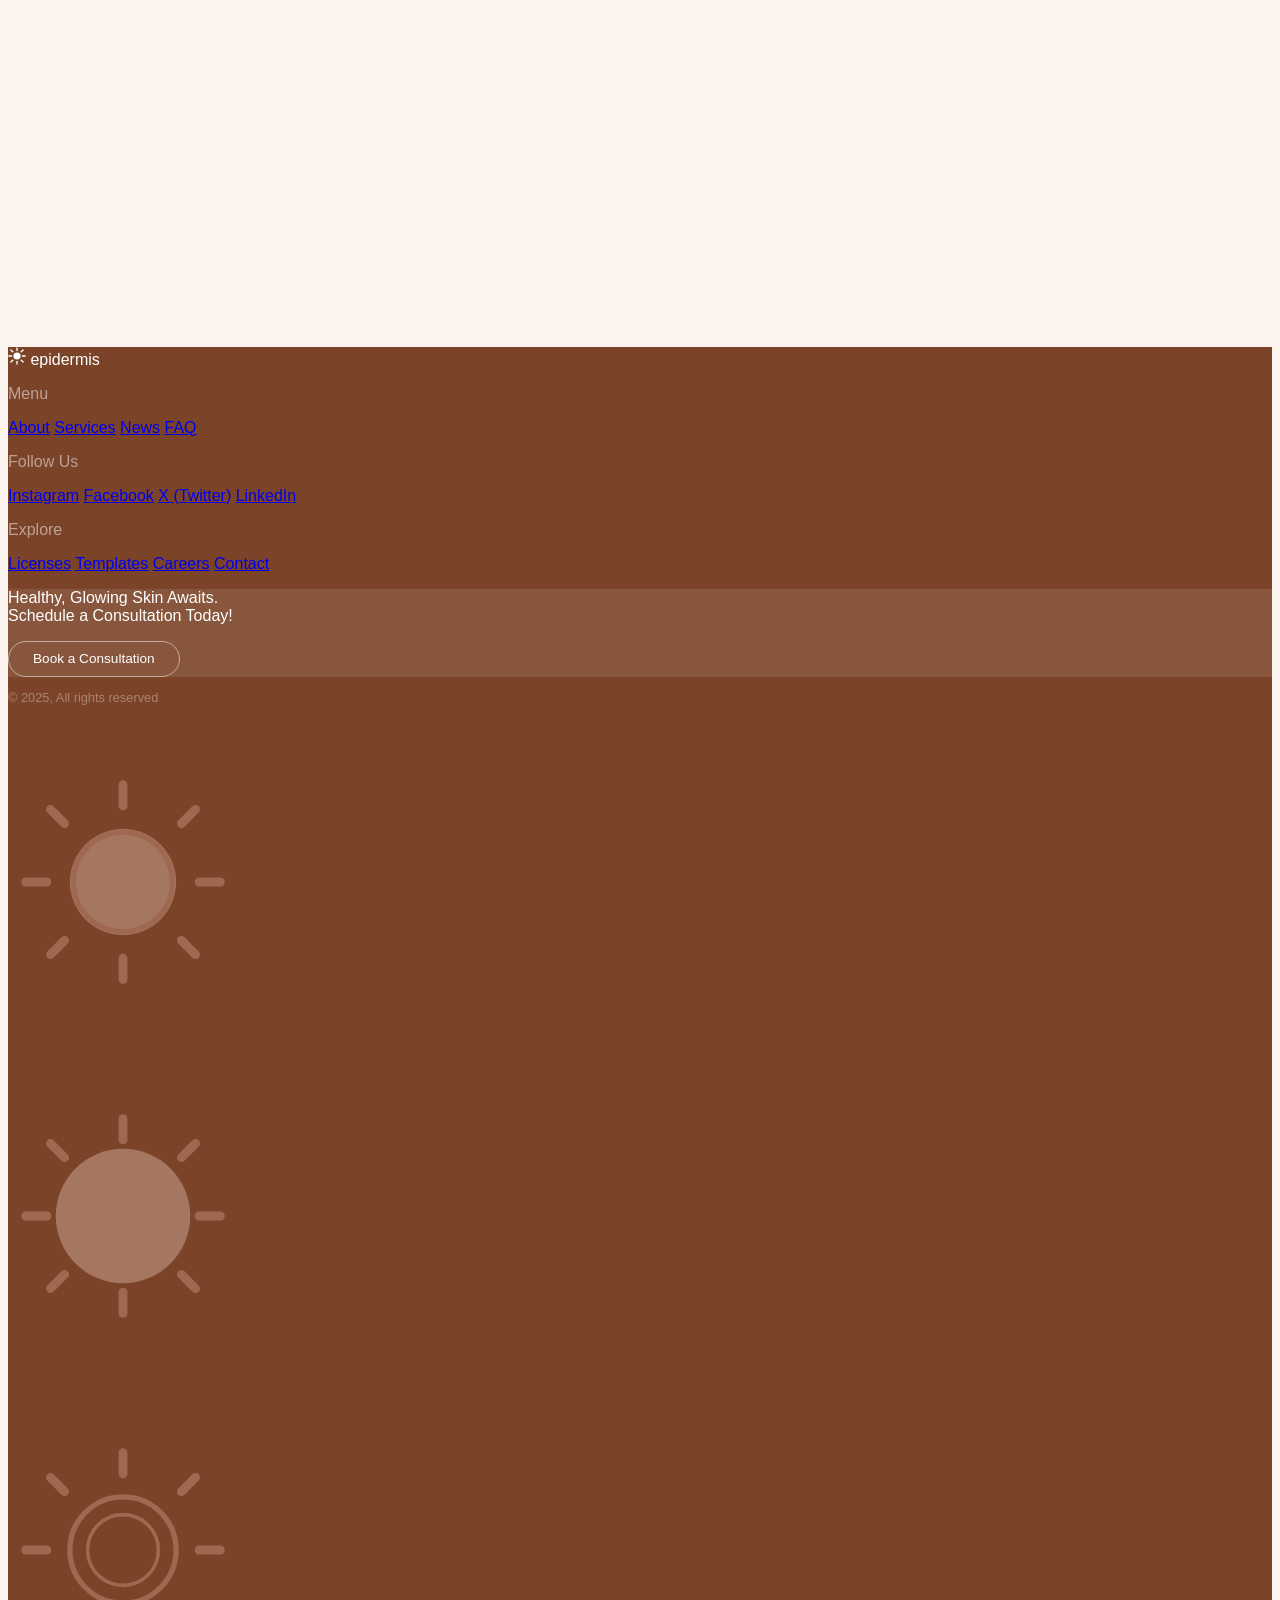
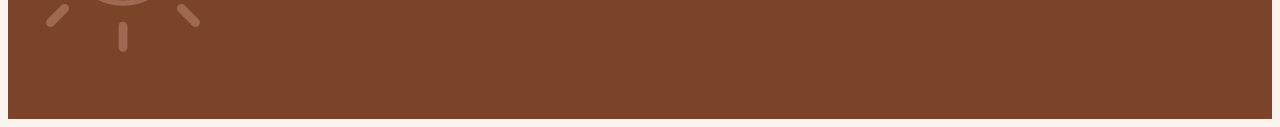
==== commit 38cf5e02: "first4" ====
--- a/index.html
+++ b/index.html
@@ -1156,16 +1156,16 @@
       >
         <div class="sun-svg">
           <svg width="130" height="130" viewBox="0 0 130 130" fill="none">
-            <circle cx="65" cy="65" r="30" fill="#e8c5b5" stroke="none" />
+            <circle cx="65" cy="65" r="30" fill="#7B4328" stroke="none" />
             <circle
               cx="65"
               cy="65"
               r="28"
-              stroke="#d4a090"
+              stroke="#7B4328"
               stroke-width="3"
               fill="none"
             />
-            <g stroke="#d4a090" stroke-width="5" stroke-linecap="round">
+            <g stroke="#7B4328" stroke-width="5" stroke-linecap="round">
               <line x1="65" y1="10" x2="65" y2="22" />
               <line x1="65" y1="108" x2="65" y2="120" />
               <line x1="10" y1="65" x2="22" y2="65" />
@@ -1179,8 +1179,8 @@
         </div>
         <div class="sun-svg" style="animation-delay: 1.5s">
           <svg width="130" height="130" viewBox="0 0 130 130" fill="none">
-            <circle cx="65" cy="65" r="38" fill="#e8c5b5" />
-            <g stroke="#d4a090" stroke-width="5" stroke-linecap="round">
+            <circle cx="65" cy="65" r="38" fill="#7B4328" />
+            <g stroke="#7B4328" stroke-width="5" stroke-linecap="round">
               <line x1="65" y1="10" x2="65" y2="22" />
               <line x1="65" y1="108" x2="65" y2="120" />
               <line x1="10" y1="65" x2="22" y2="65" />
@@ -1199,7 +1199,7 @@
               cy="65"
               r="30"
               fill="none"
-              stroke="#d4a090"
+              stroke="#7B4328"
               stroke-width="3"
             />
             <circle
@@ -1207,10 +1207,10 @@
               cy="65"
               r="20"
               fill="none"
-              stroke="#d4a090"
+              stroke="#7B4328"
               stroke-width="2"
             />
-            <g stroke="#d4a090" stroke-width="5" stroke-linecap="round">
+            <g stroke="#7B4328" stroke-width="5" stroke-linecap="round">
               <line x1="65" y1="10" x2="65" y2="22" />
               <line x1="65" y1="108" x2="65" y2="120" />
               <line x1="10" y1="65" x2="22" y2="65" />
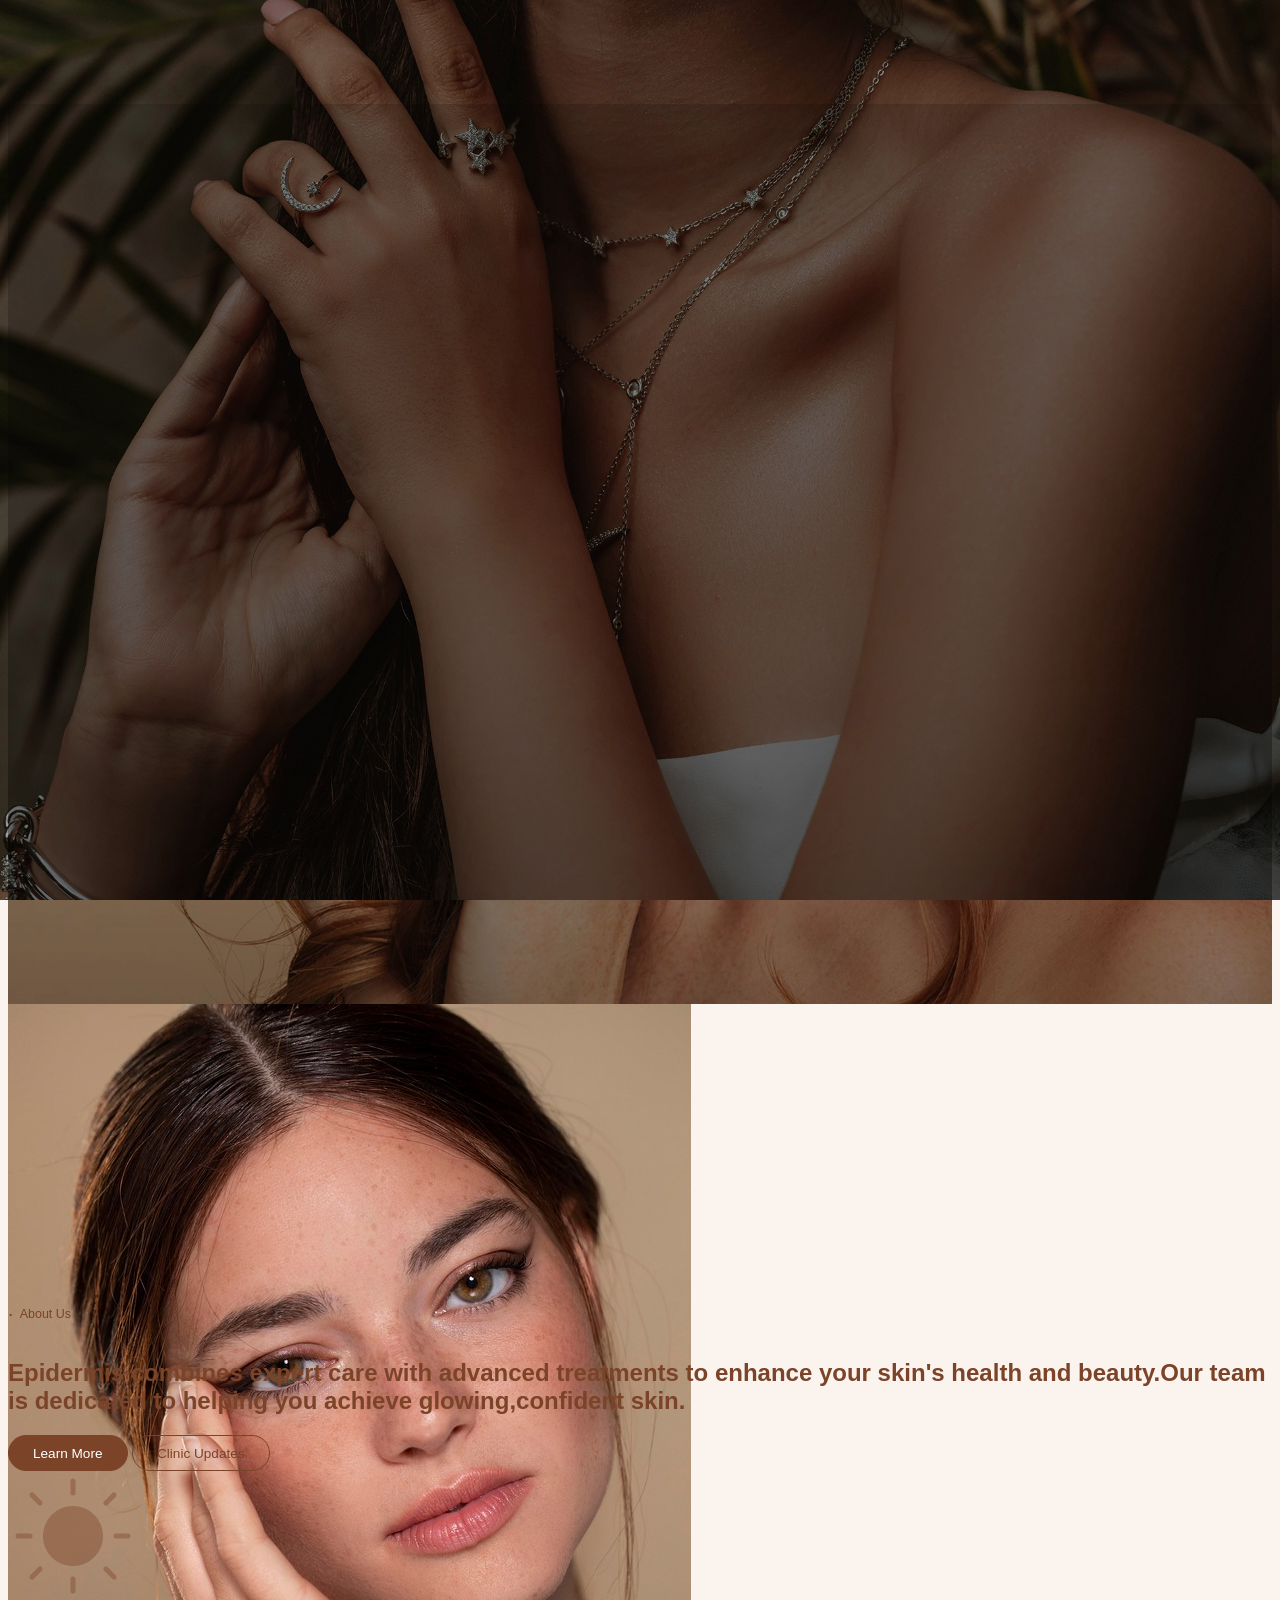
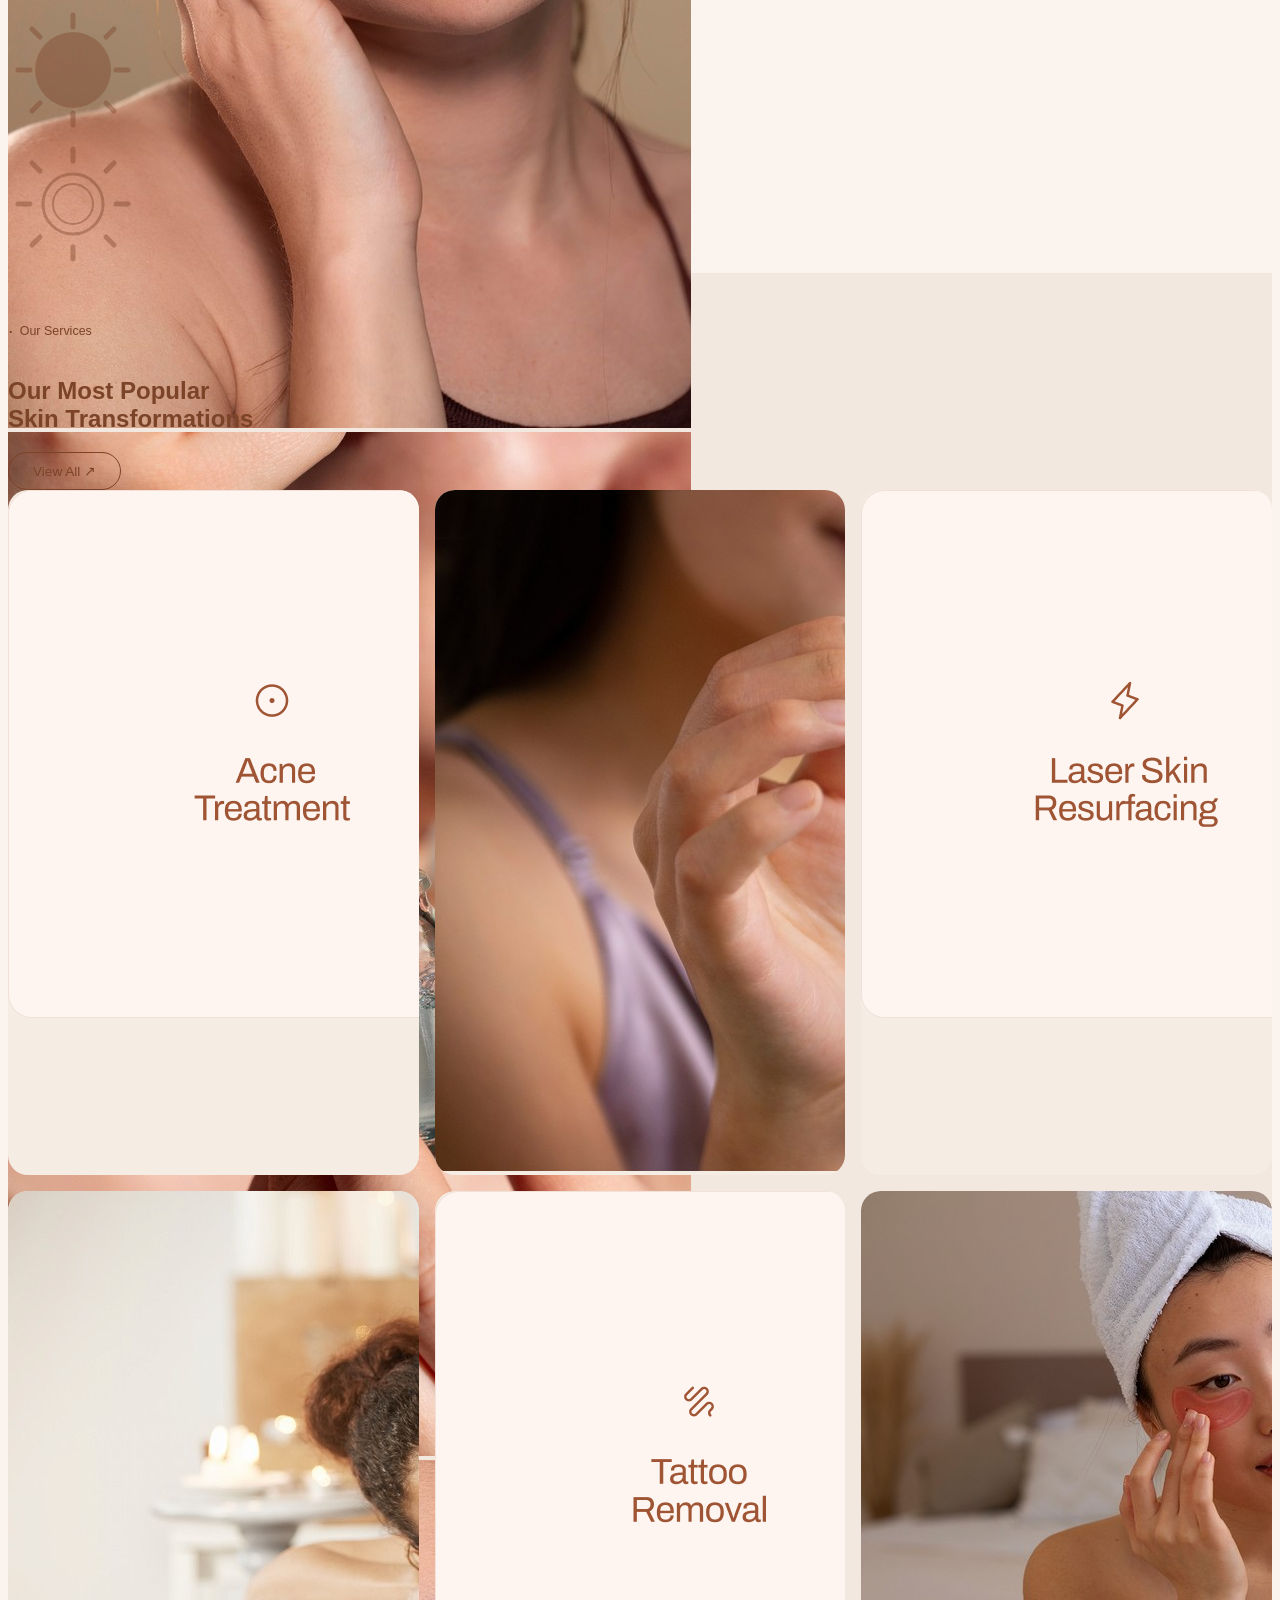
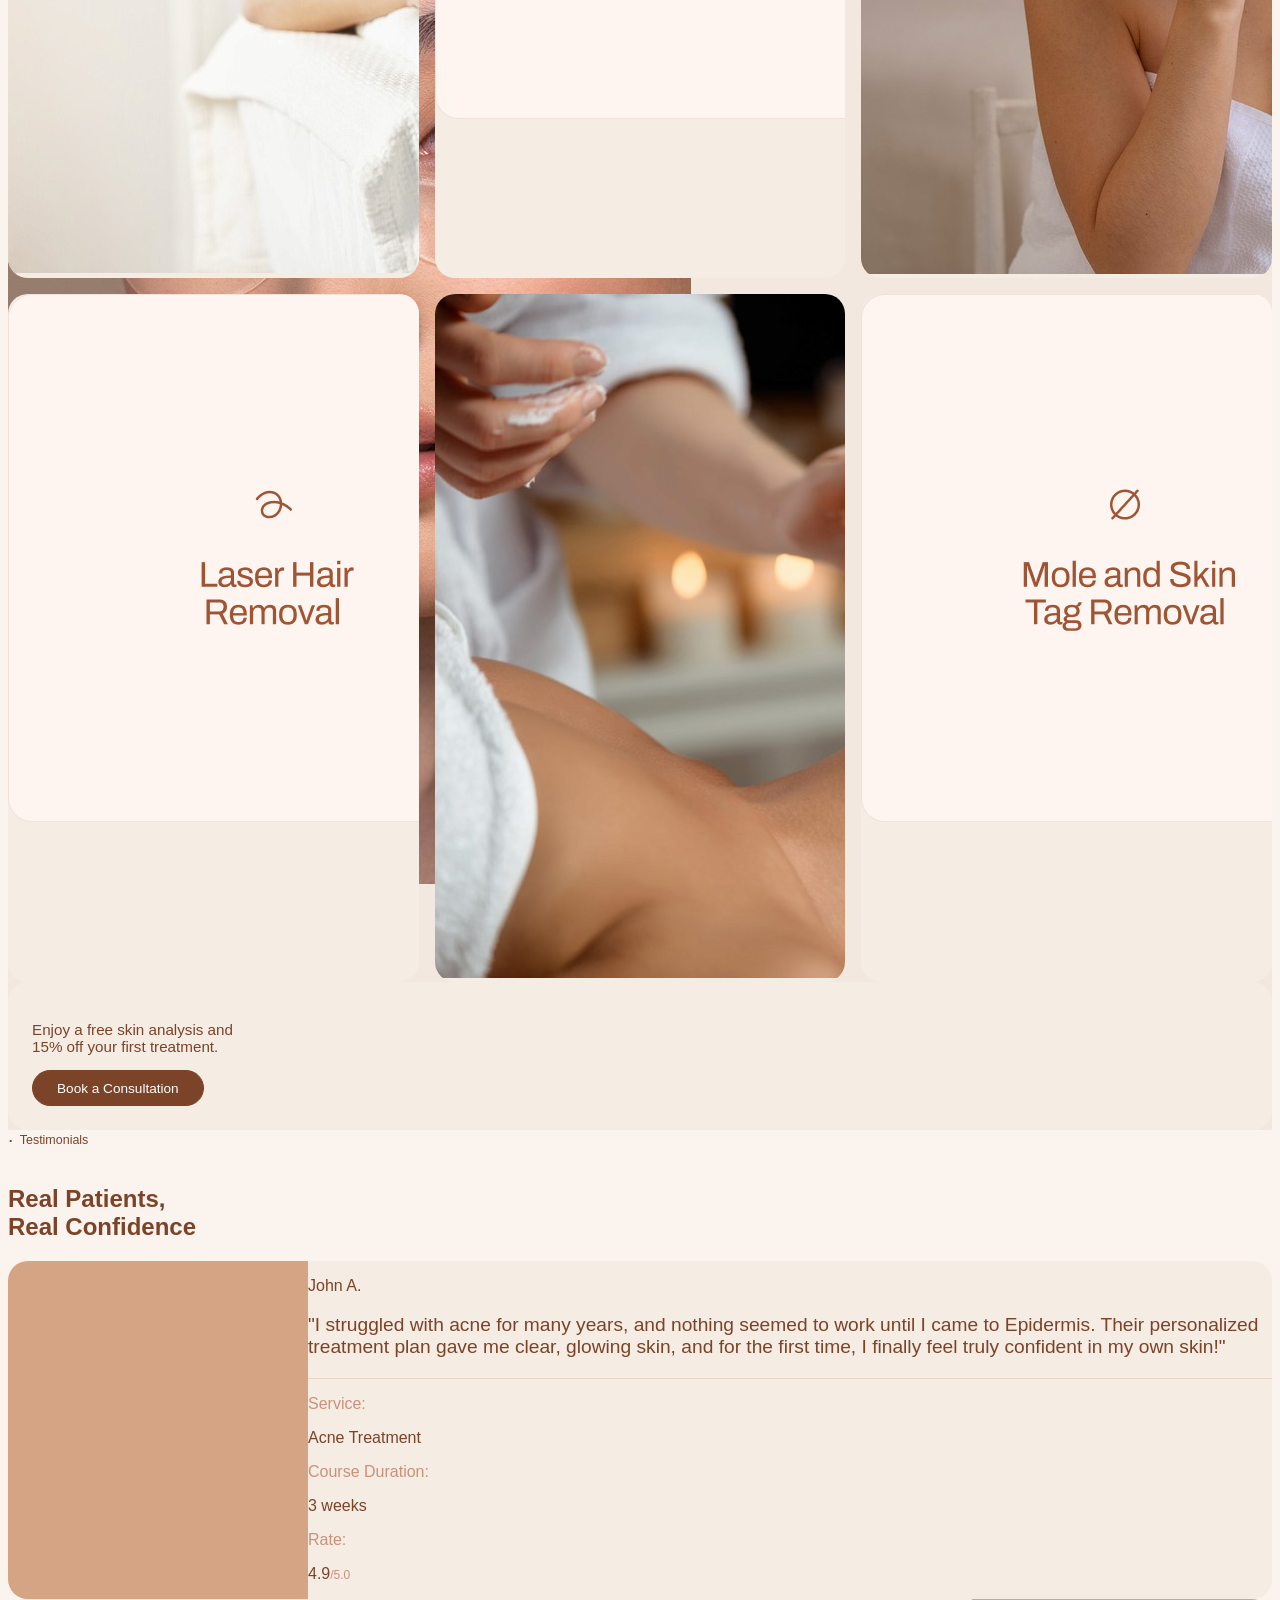
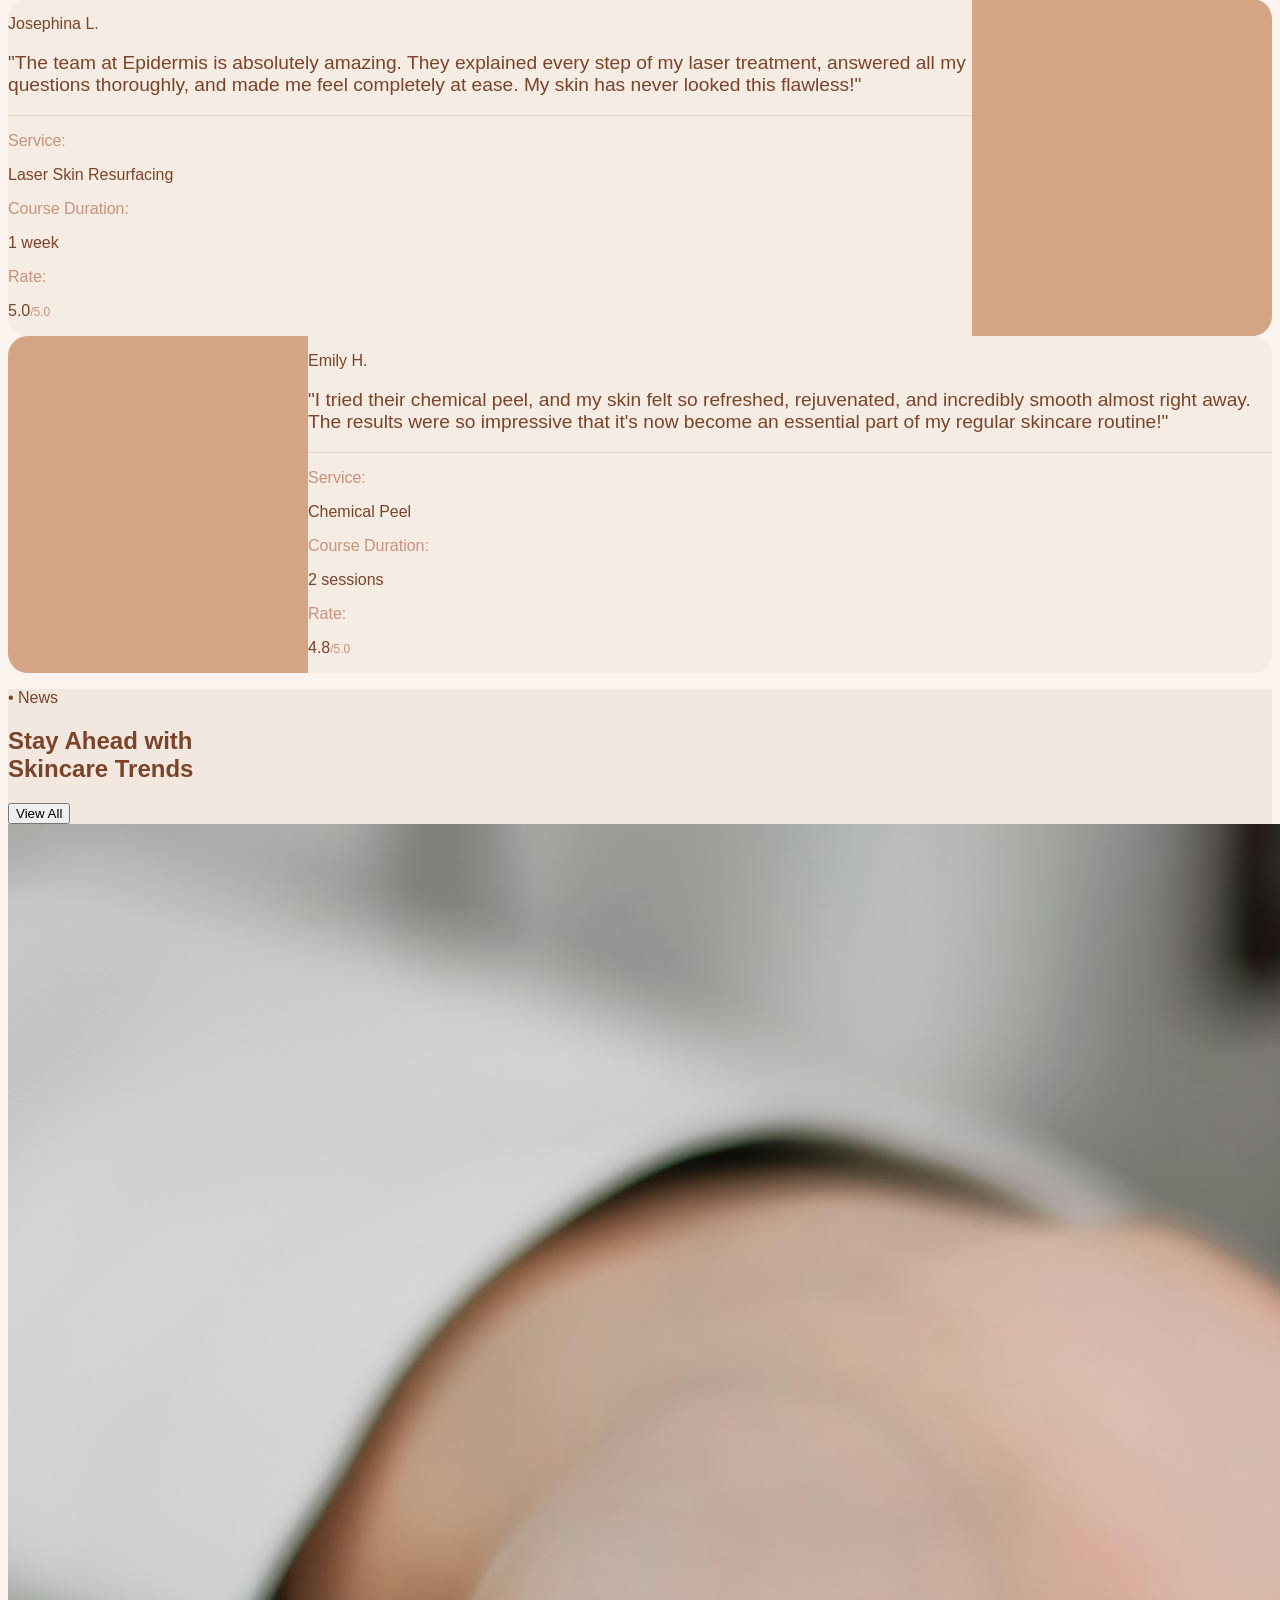
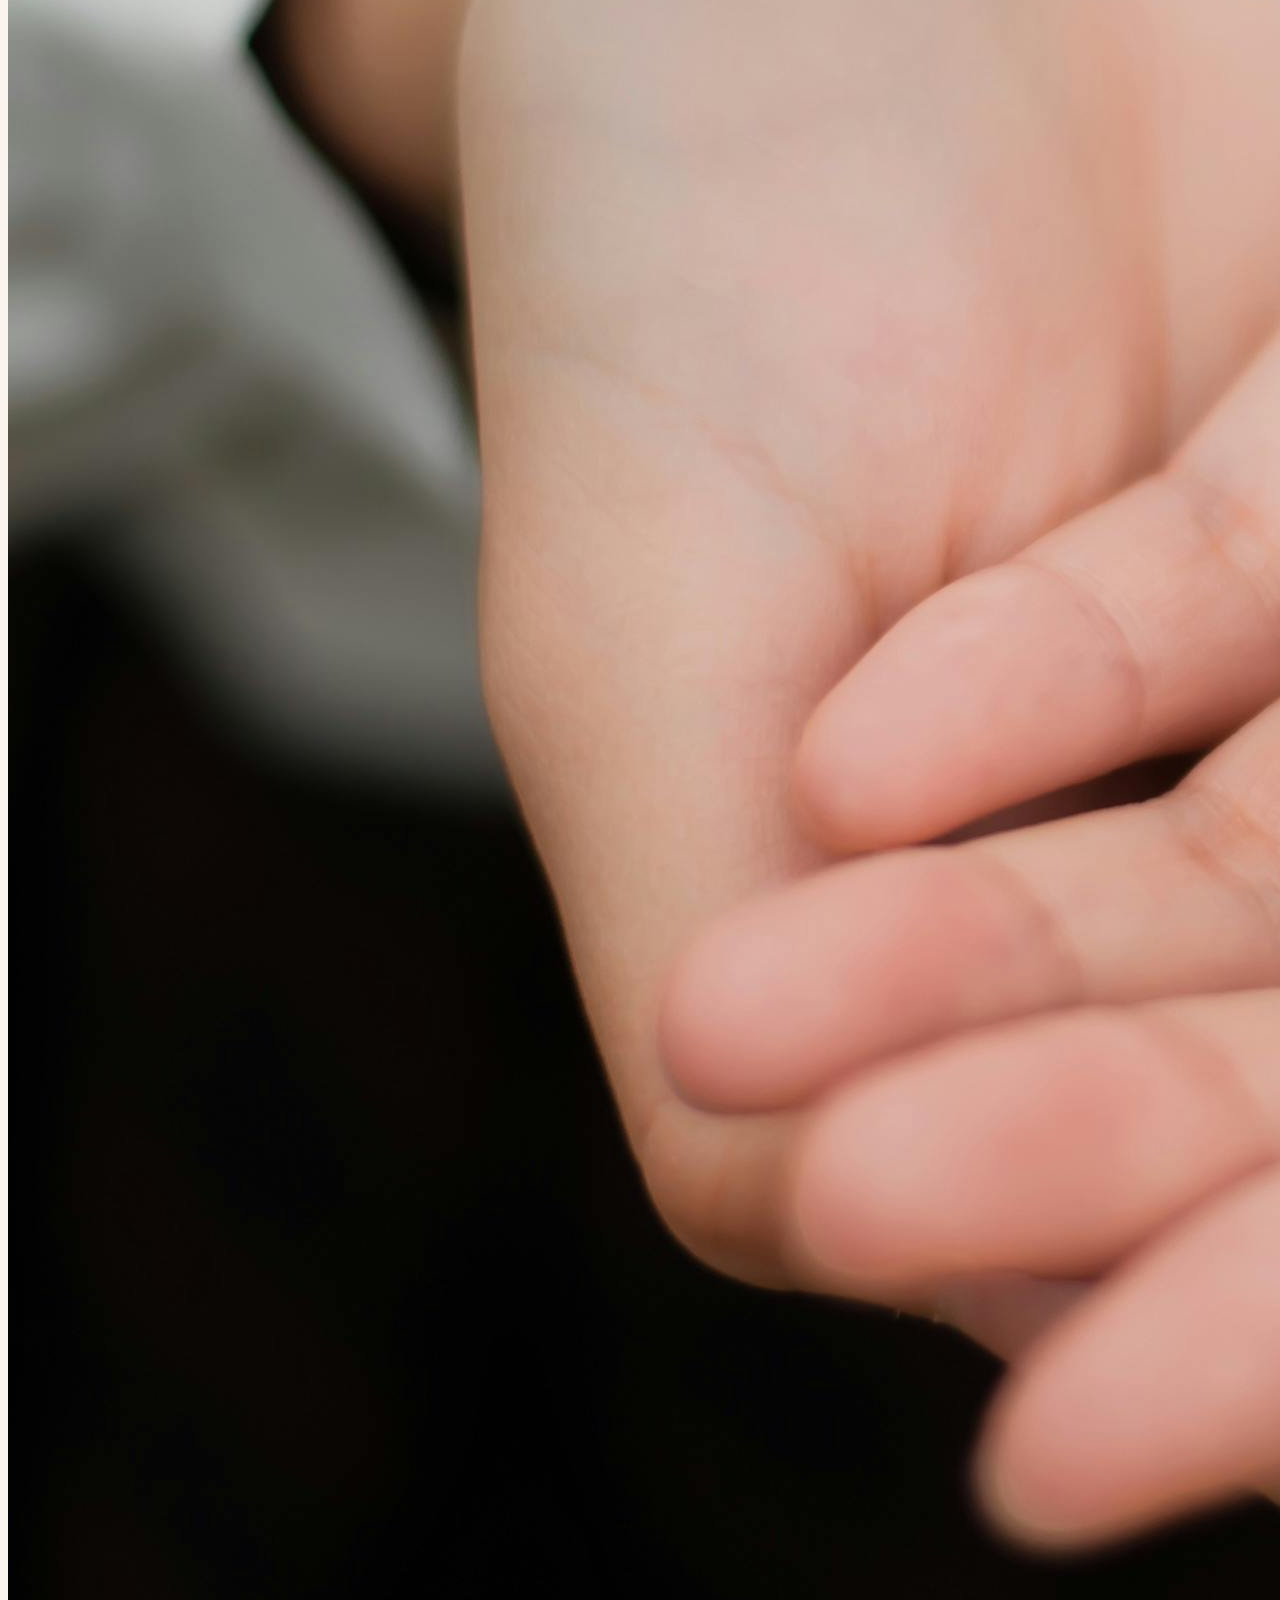
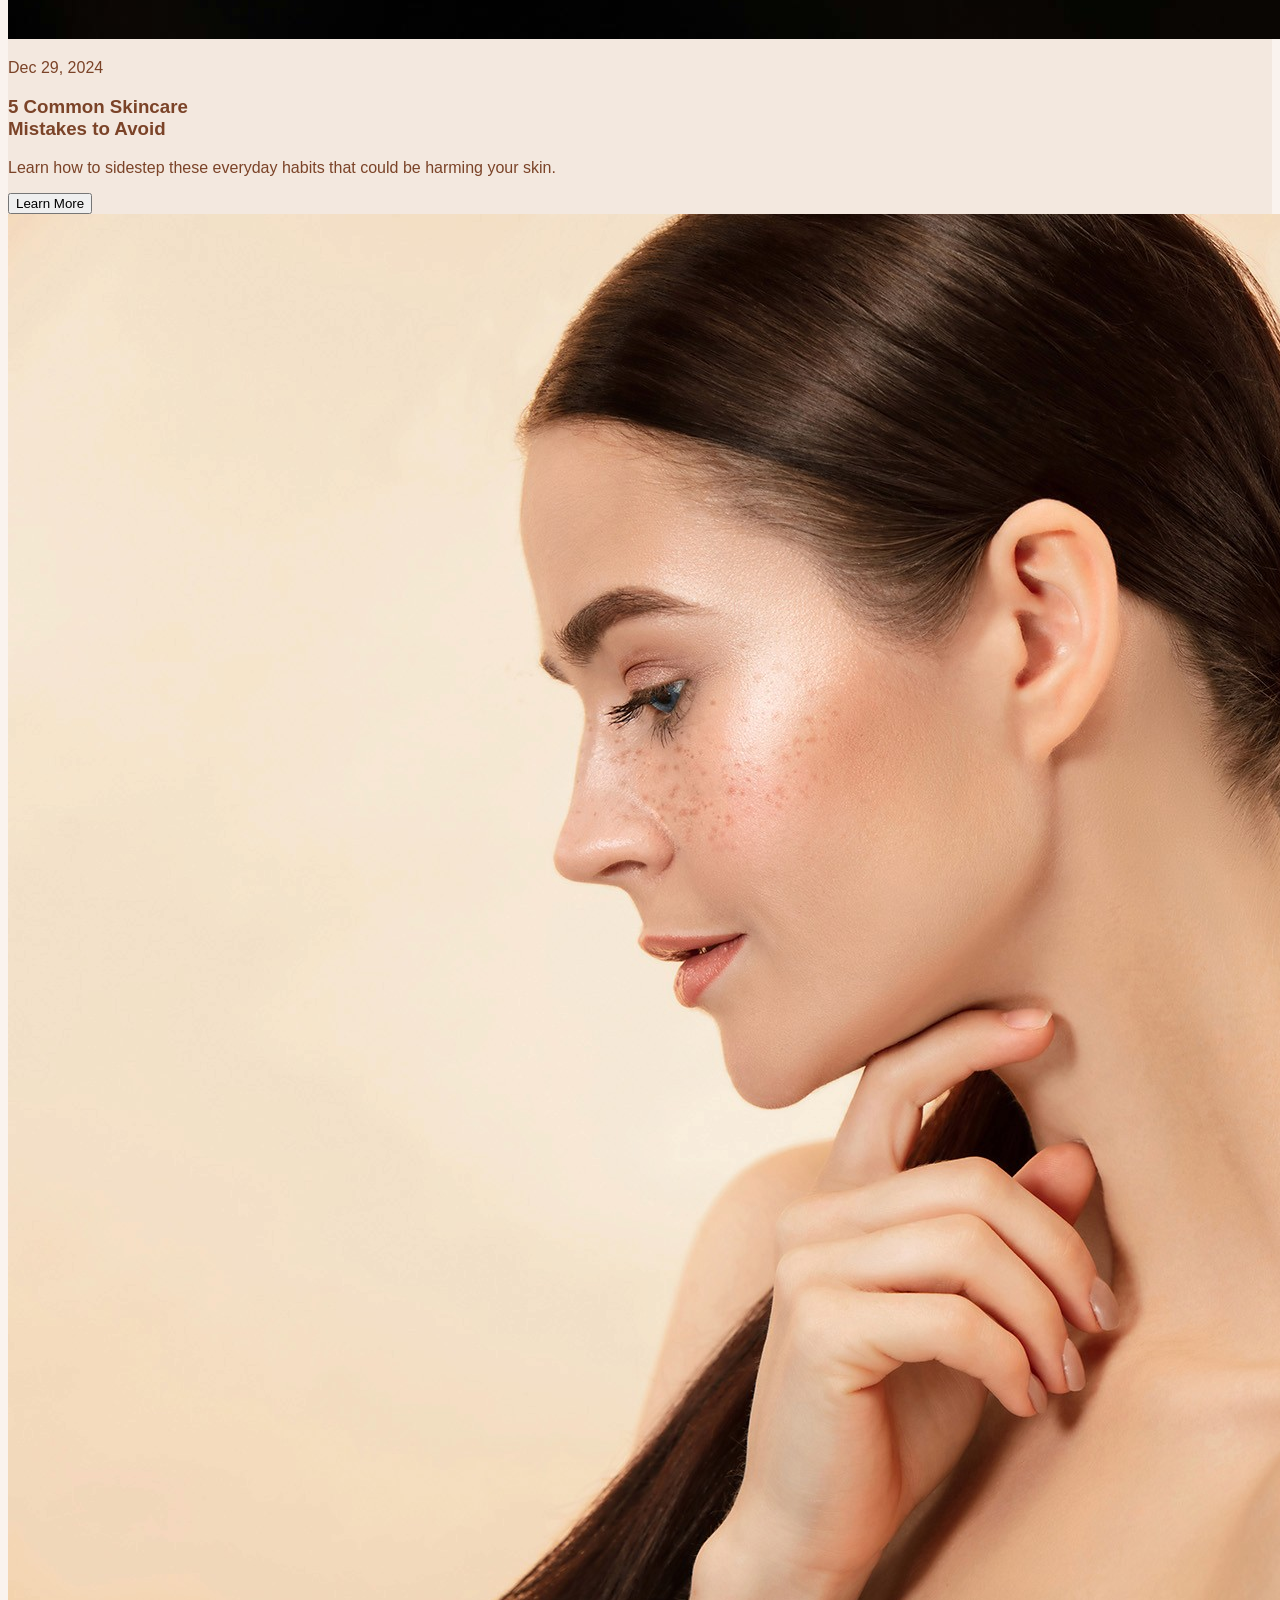
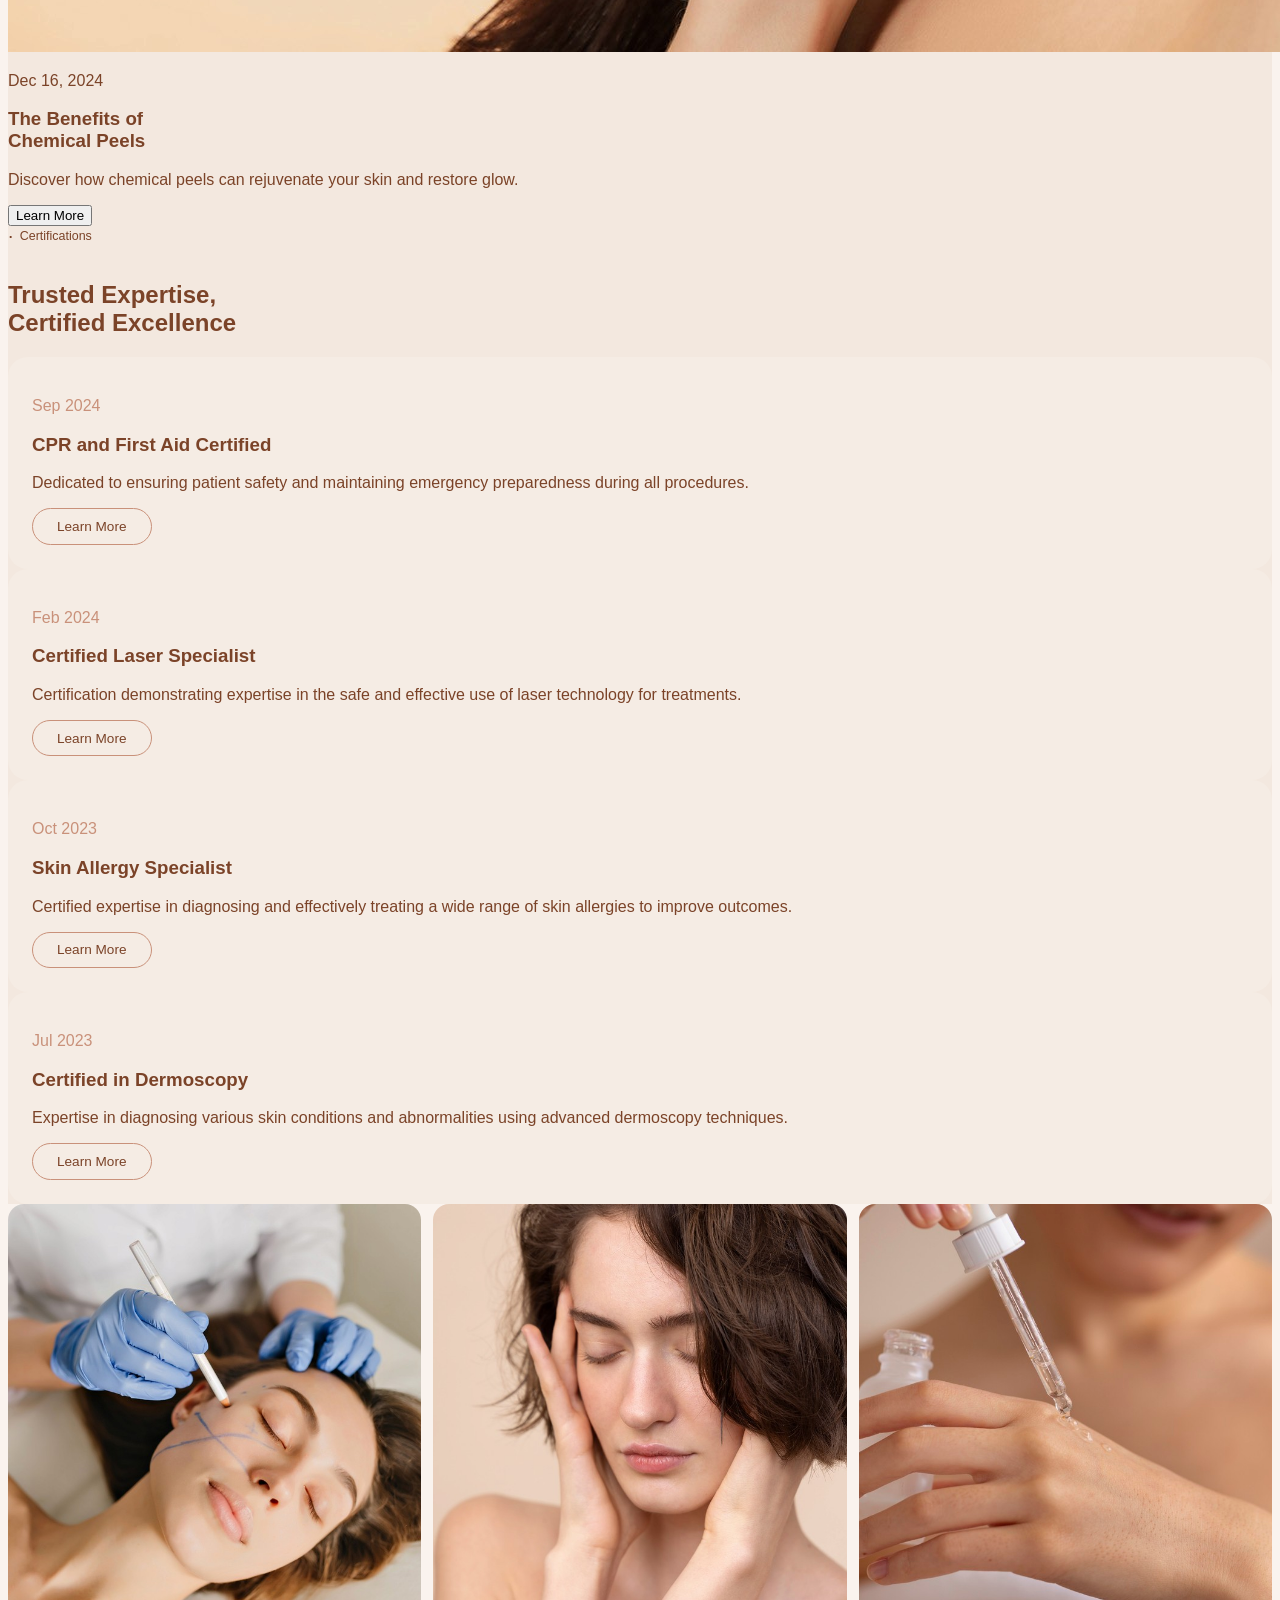
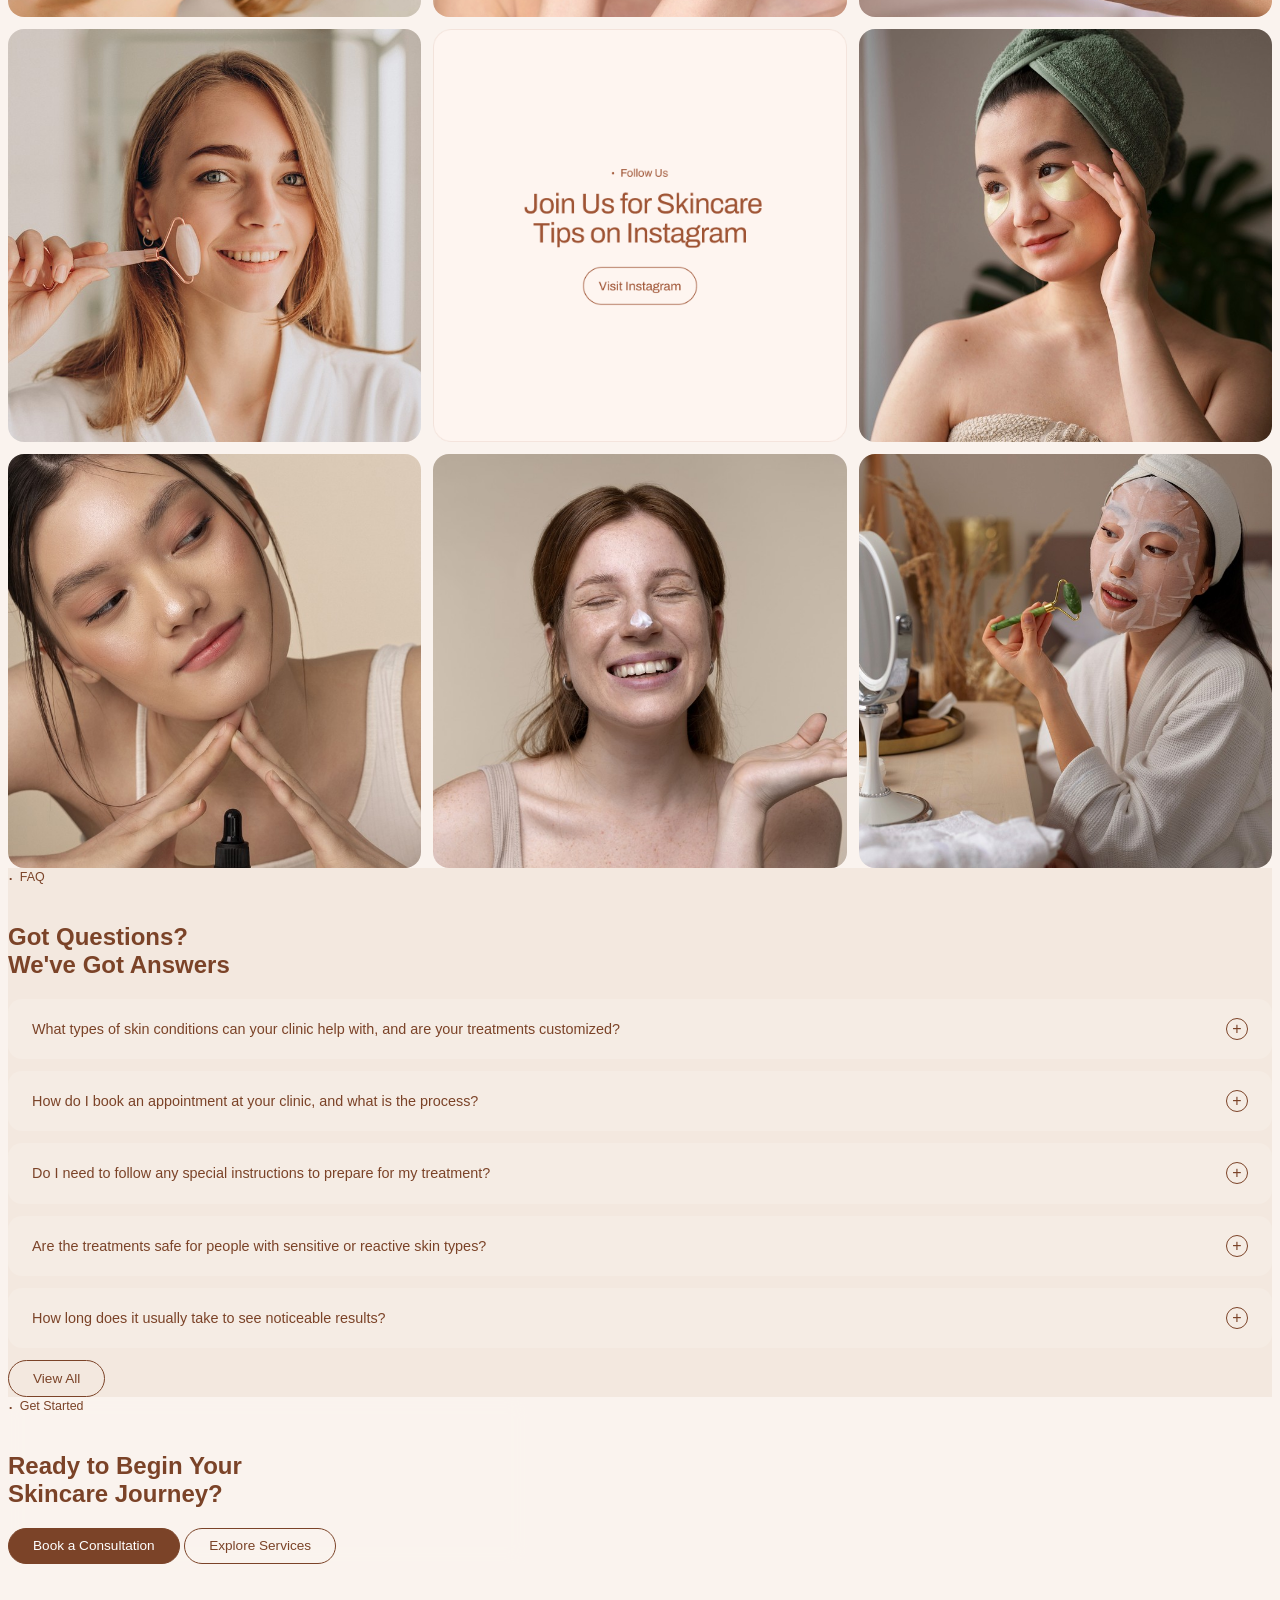
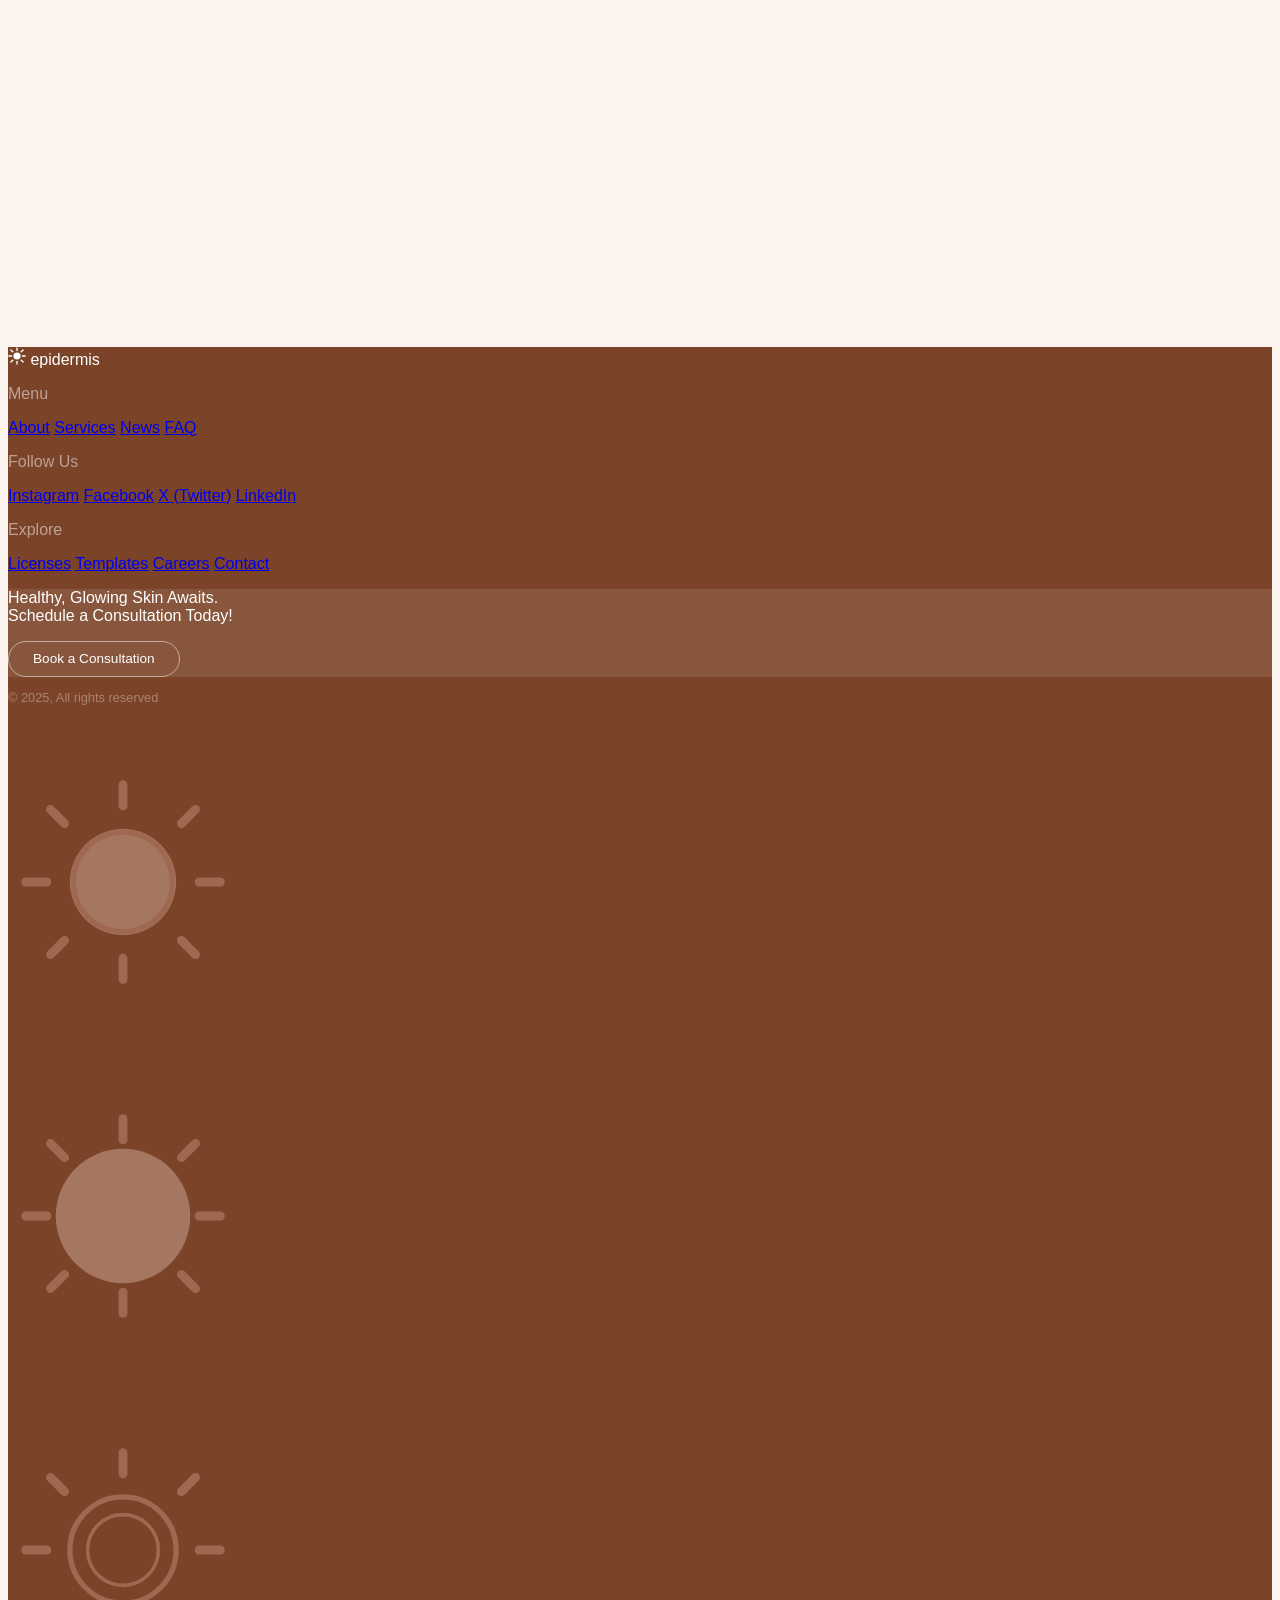
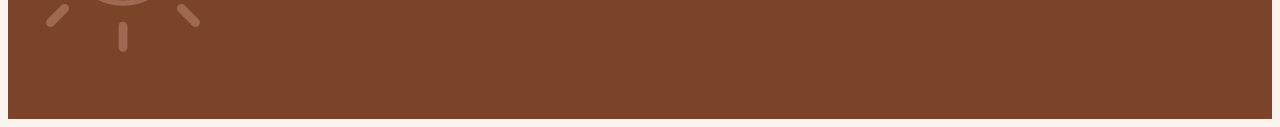
==== commit 721964cf: "first5" ====
--- a/index.html
+++ b/index.html
@@ -877,8 +877,8 @@
         <a href="about.html" class="nav-link">About</a>
         <a href="services.html" class="nav-link">Services</a>
         <!-- <a href="#testimonials" class="nav-link">Testimonials</a> -->
-        <a href="#updates" class="nav-link">News</a>
-        <a href="#faq" class="nav-link">FAQ</a>
+        <a href="news.html" class="nav-link">News</a>
+        <a href="faq.html" class="nav-link">FAQ</a>
       </div>
 
       <div class="hidden md:flex items-center gap-3">
@@ -918,10 +918,9 @@
         ✕
       </button>
       <a href="about.html" class="nav-link">About</a>
-      <a href="#services" onclick="toggleMenu()">Services</a>
-      <a href="#testimonials" onclick="toggleMenu()">Testimonials</a>
-      <a href="#updates" onclick="toggleMenu()">News</a>
-      <a href="#faq" onclick="toggleMenu()">FAQ</a>
+      <a href="services.html" onclick="toggleMenu()">Services</a>
+      <a href="news.html" onclick="toggleMenu()">News</a>
+      <a href="faq.html" onclick="toggleMenu()">FAQ</a>
       <button
         class="btn-primary mt-4"
         onclick="
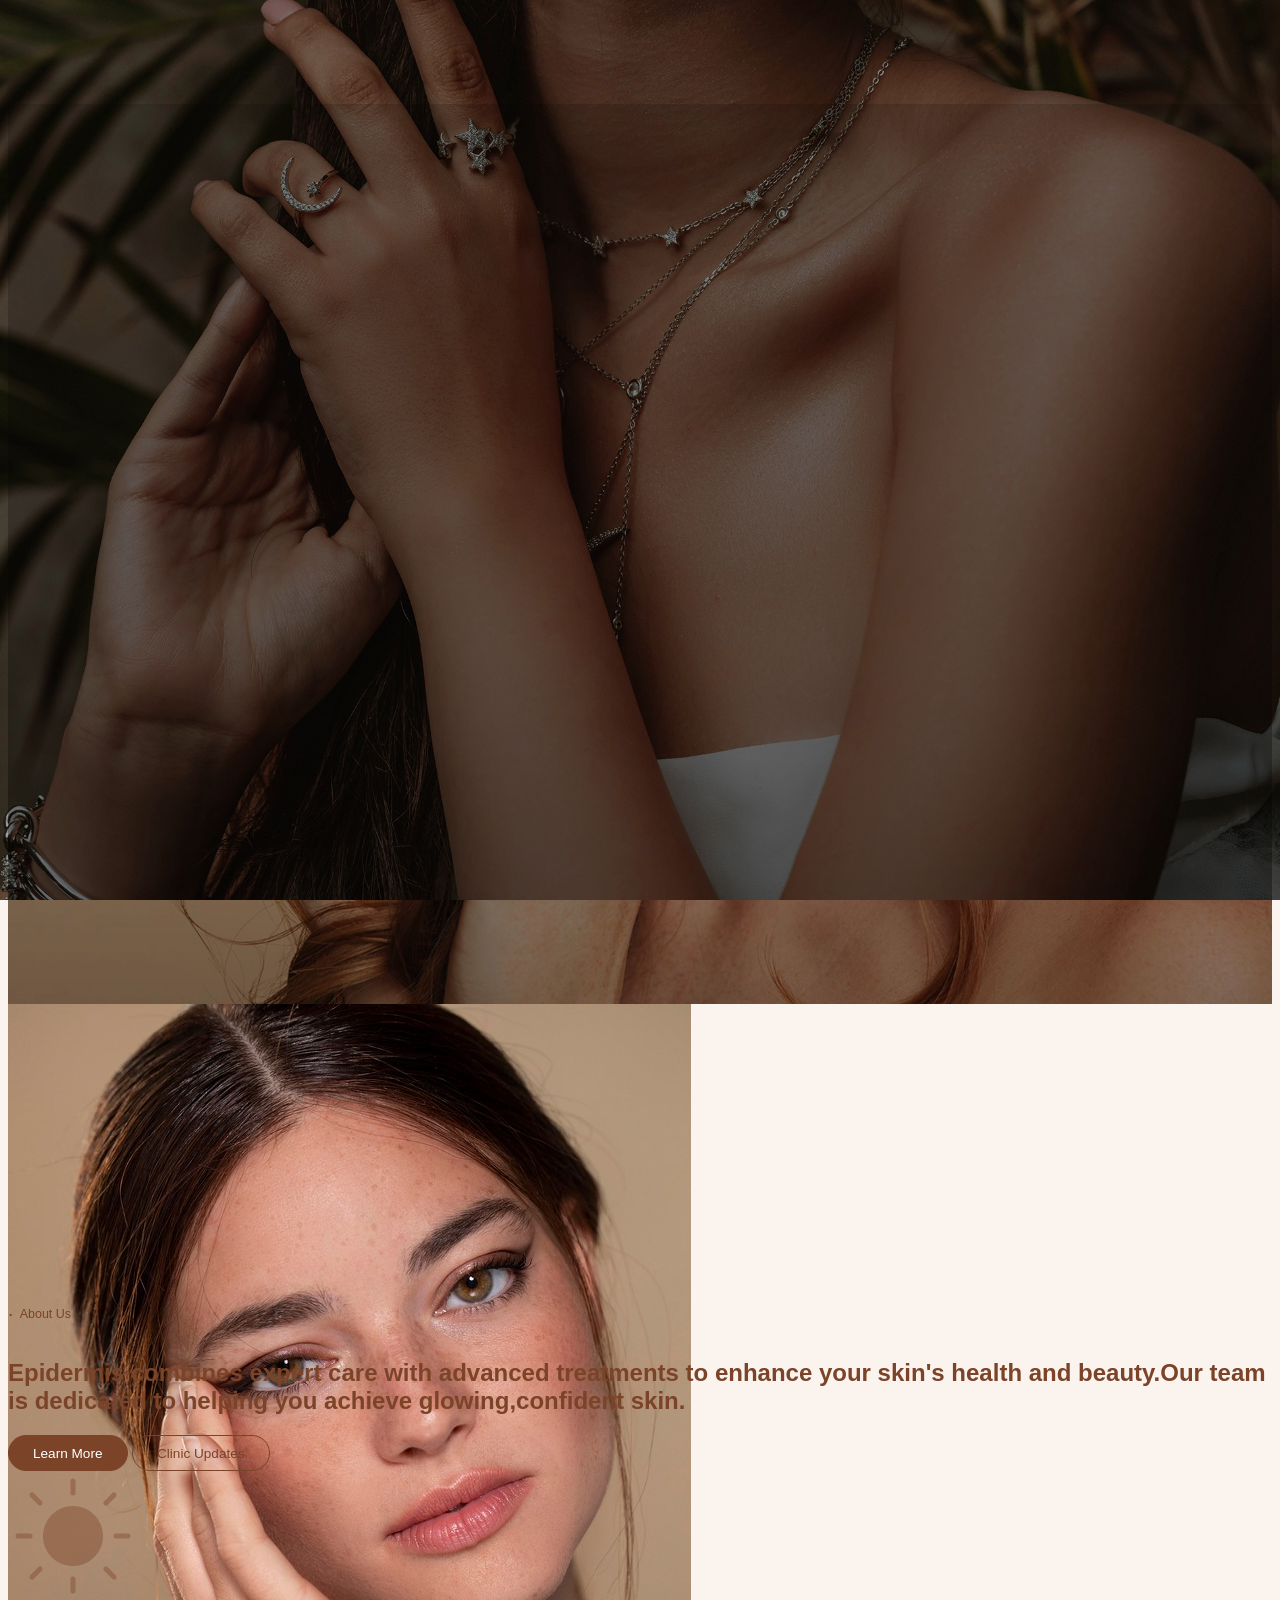
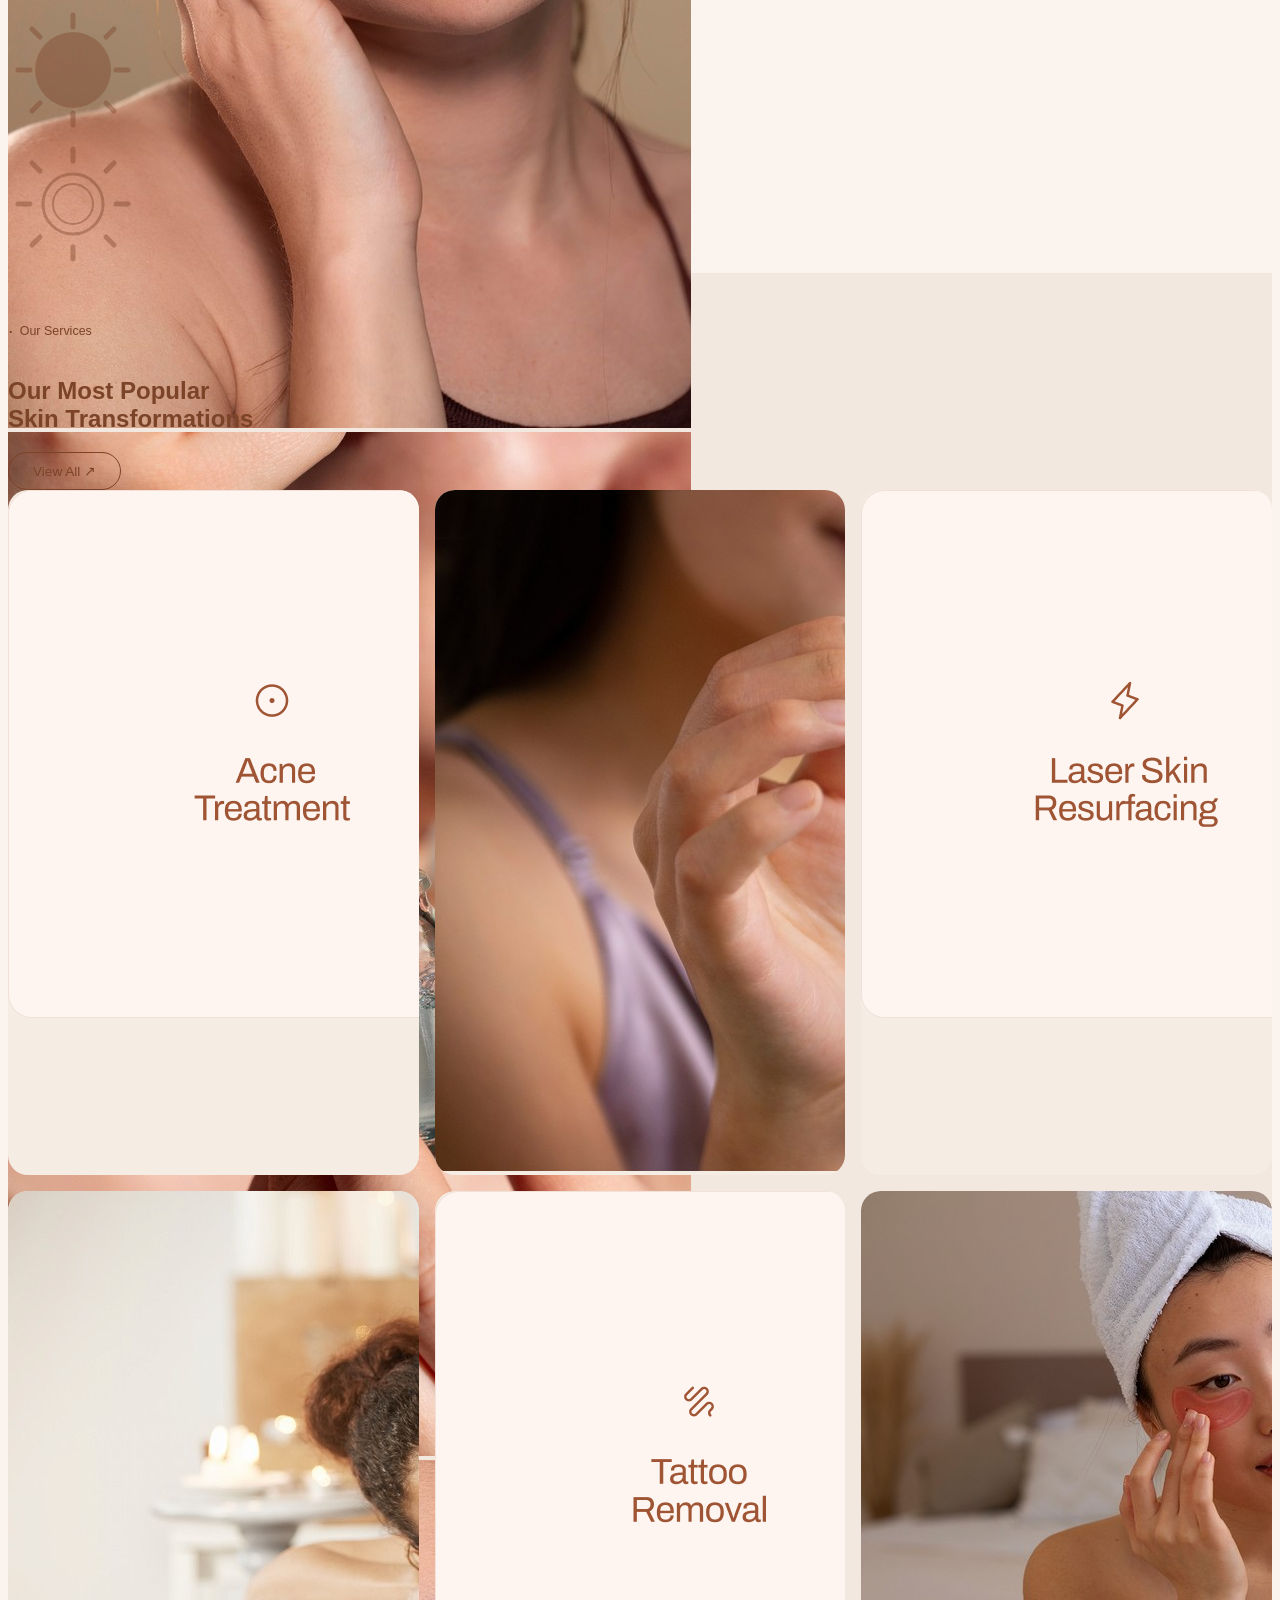
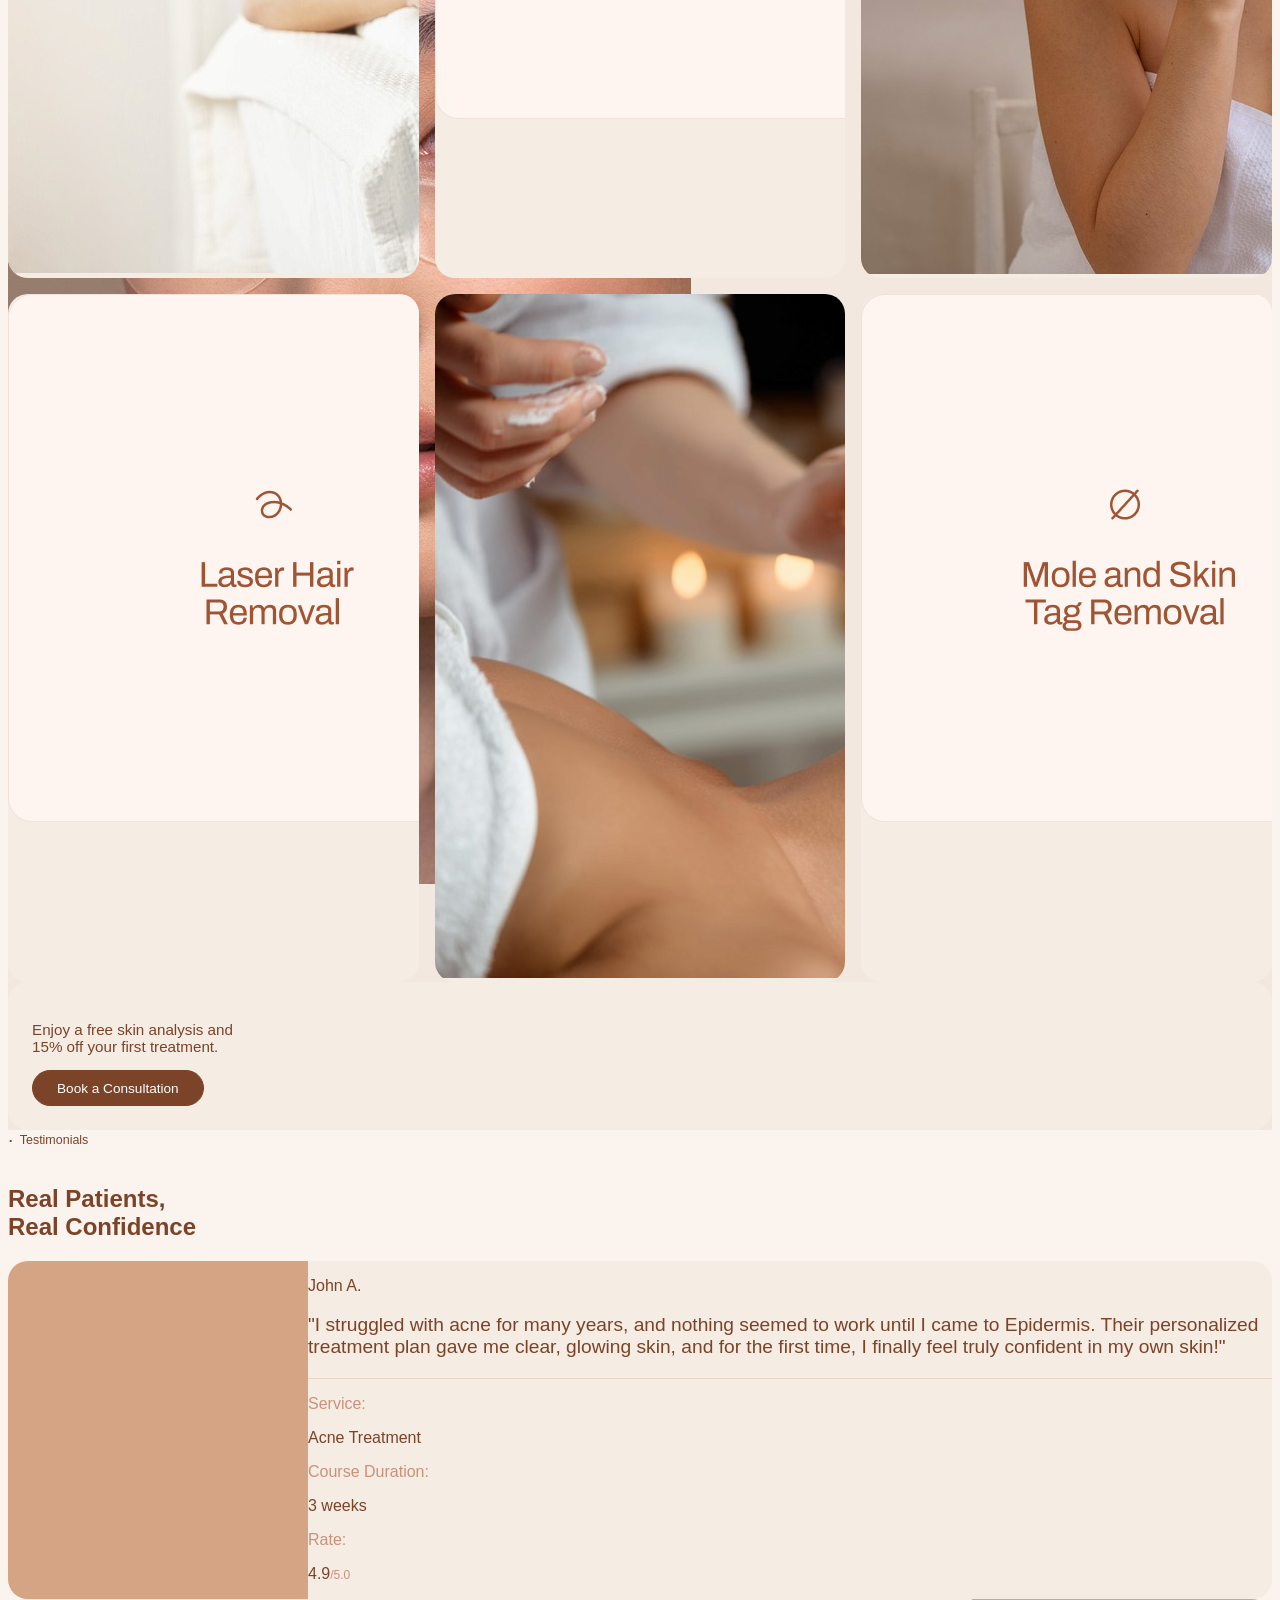
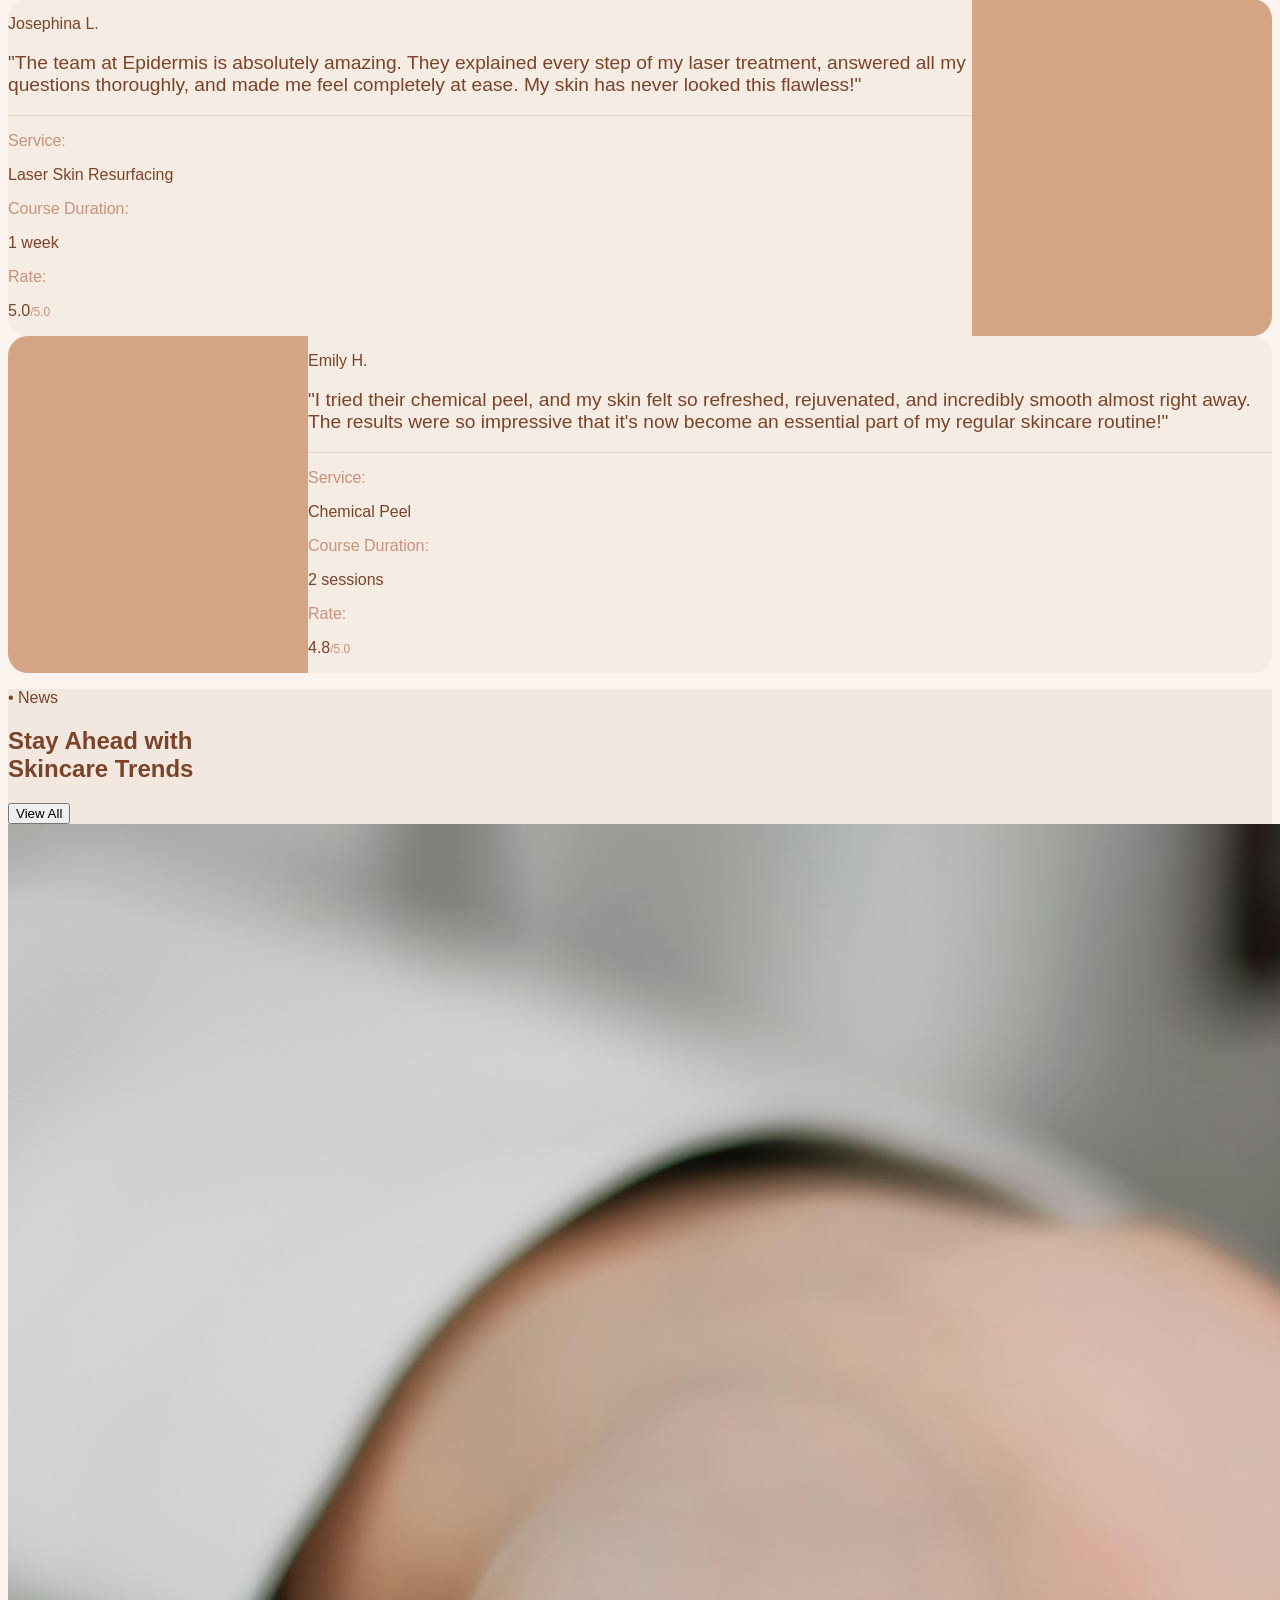
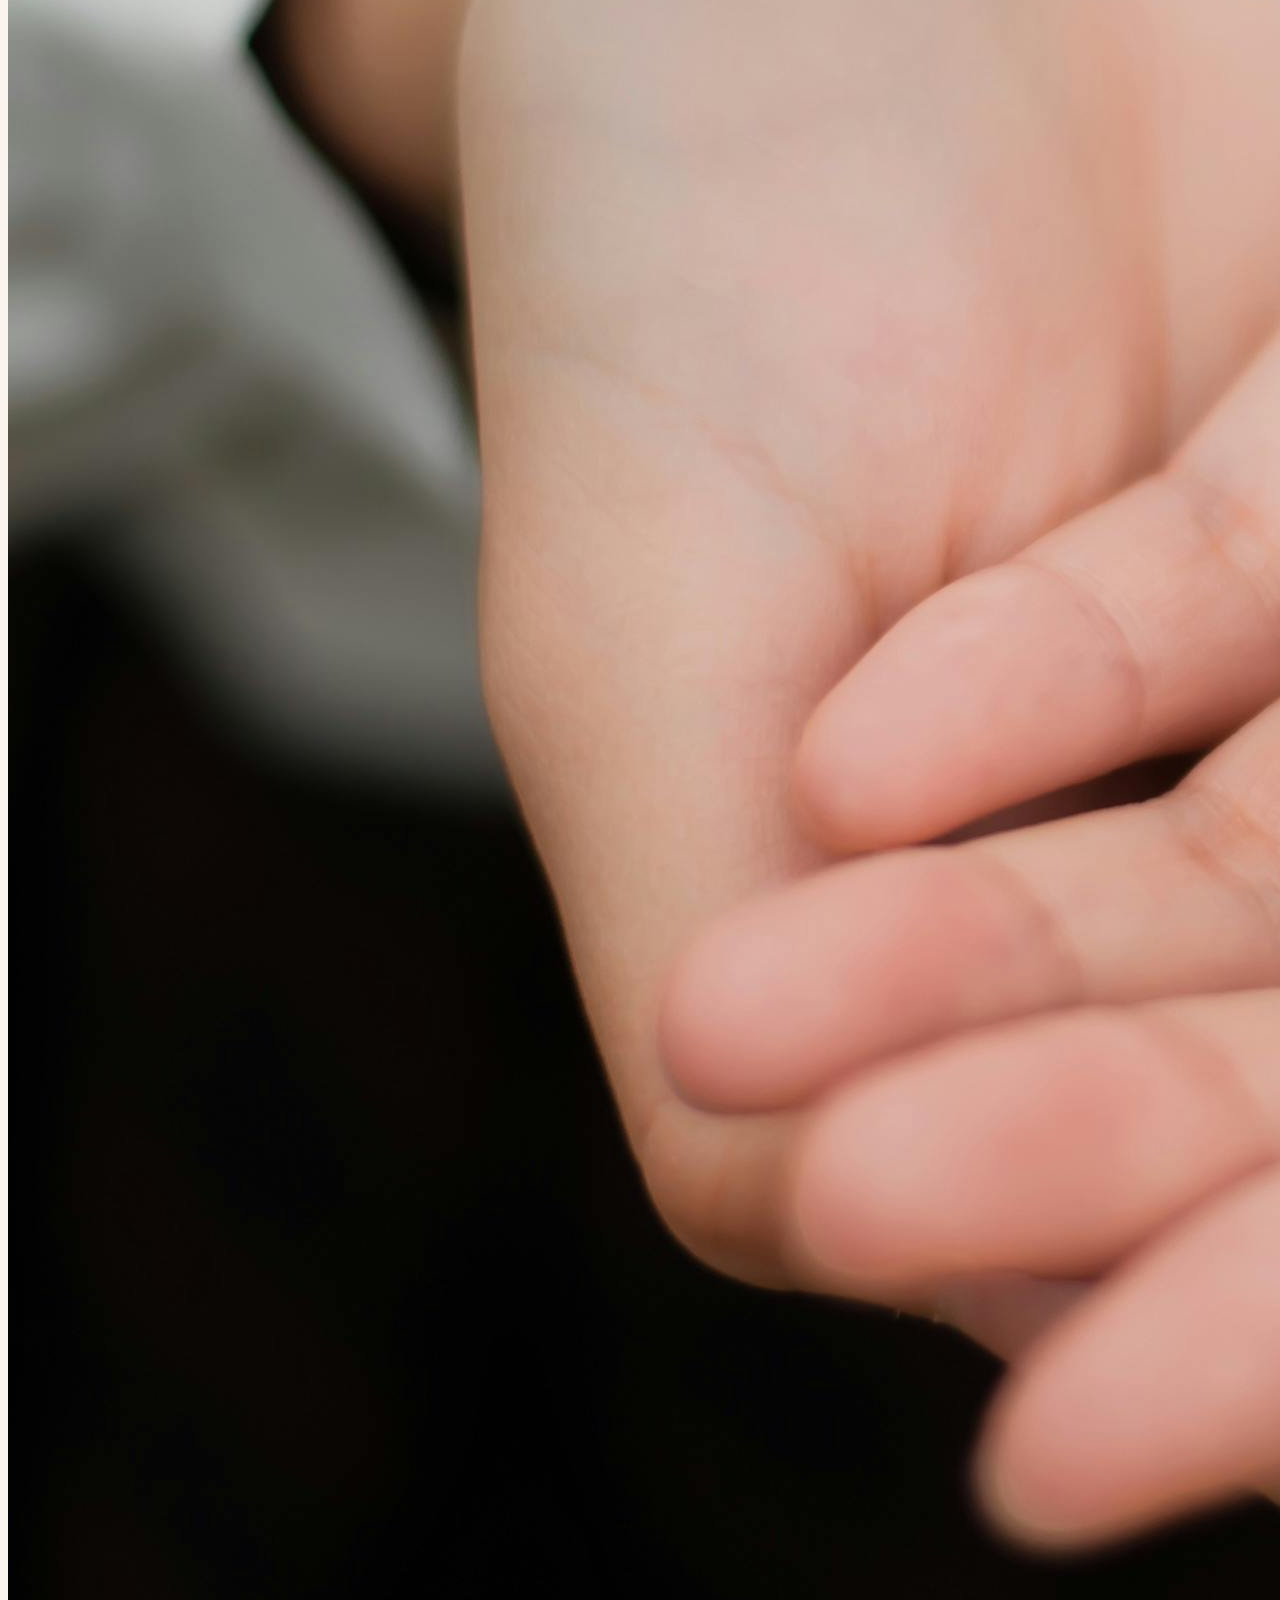
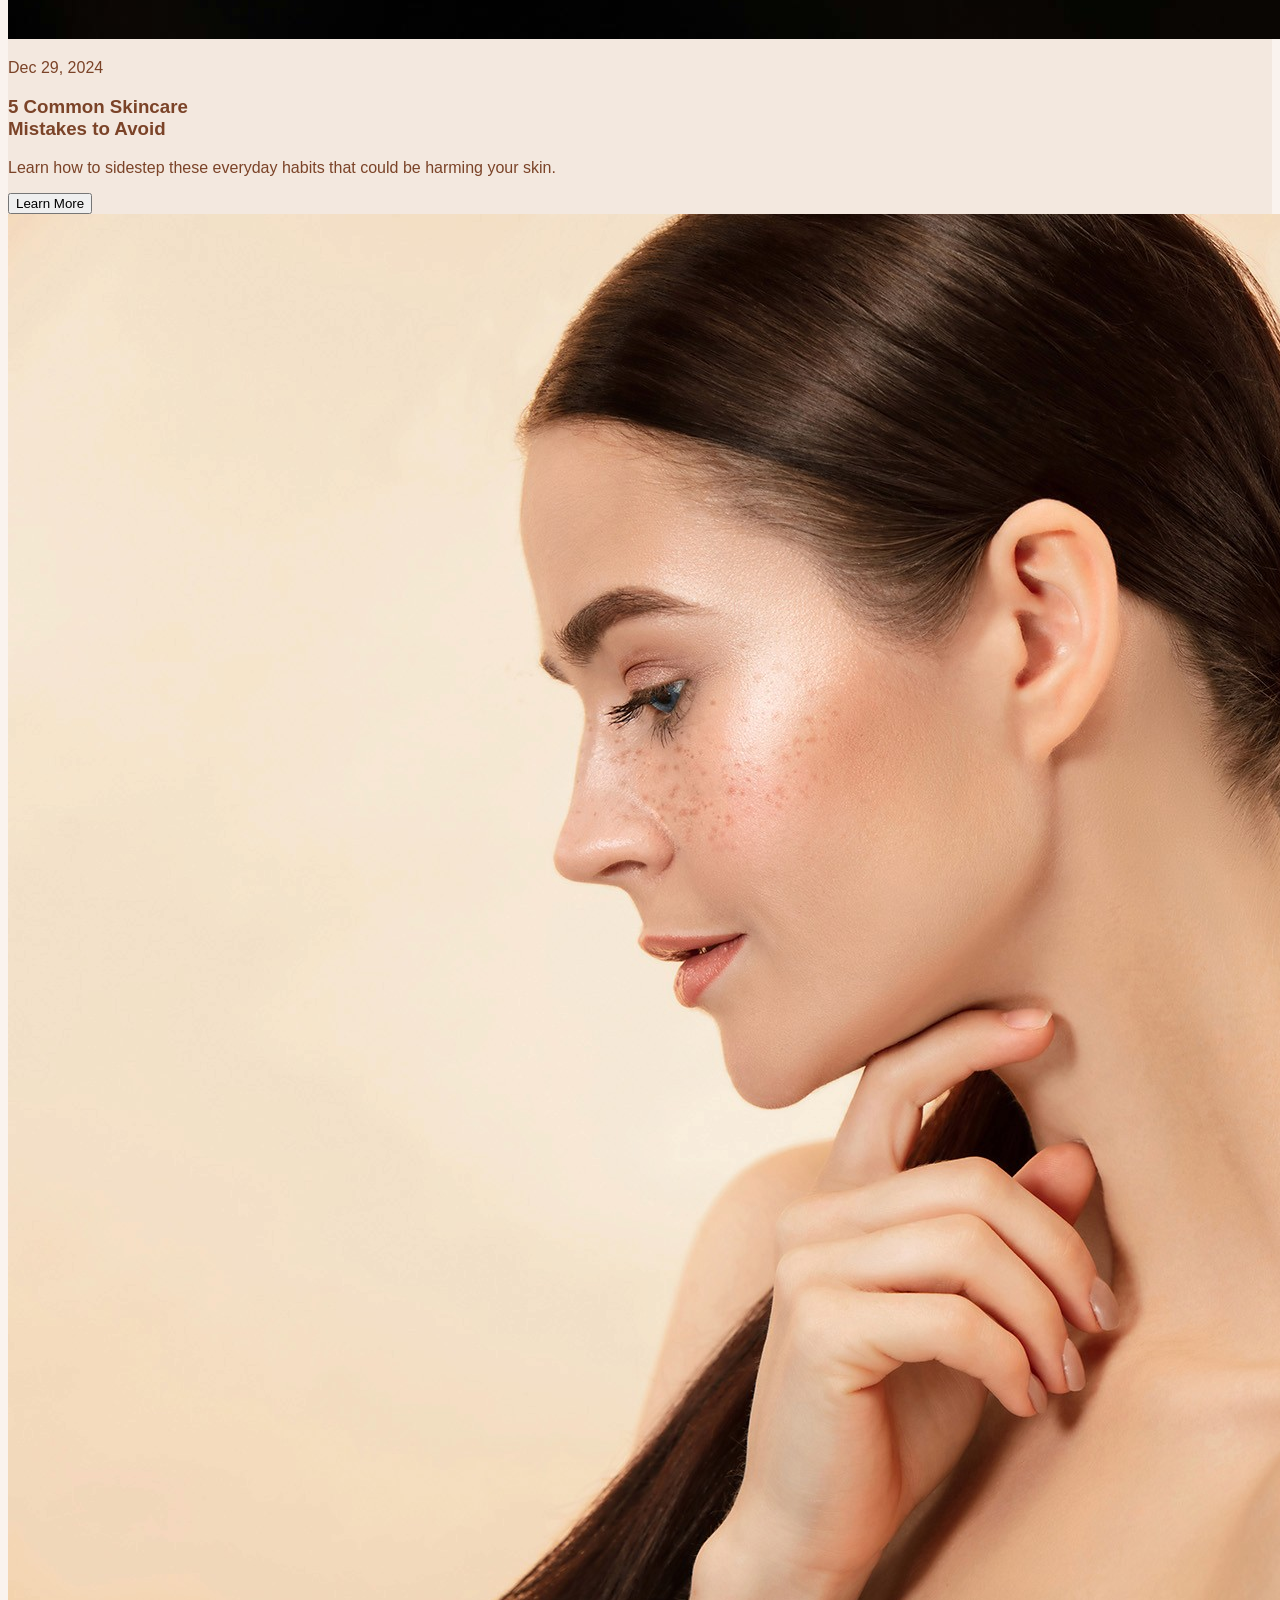
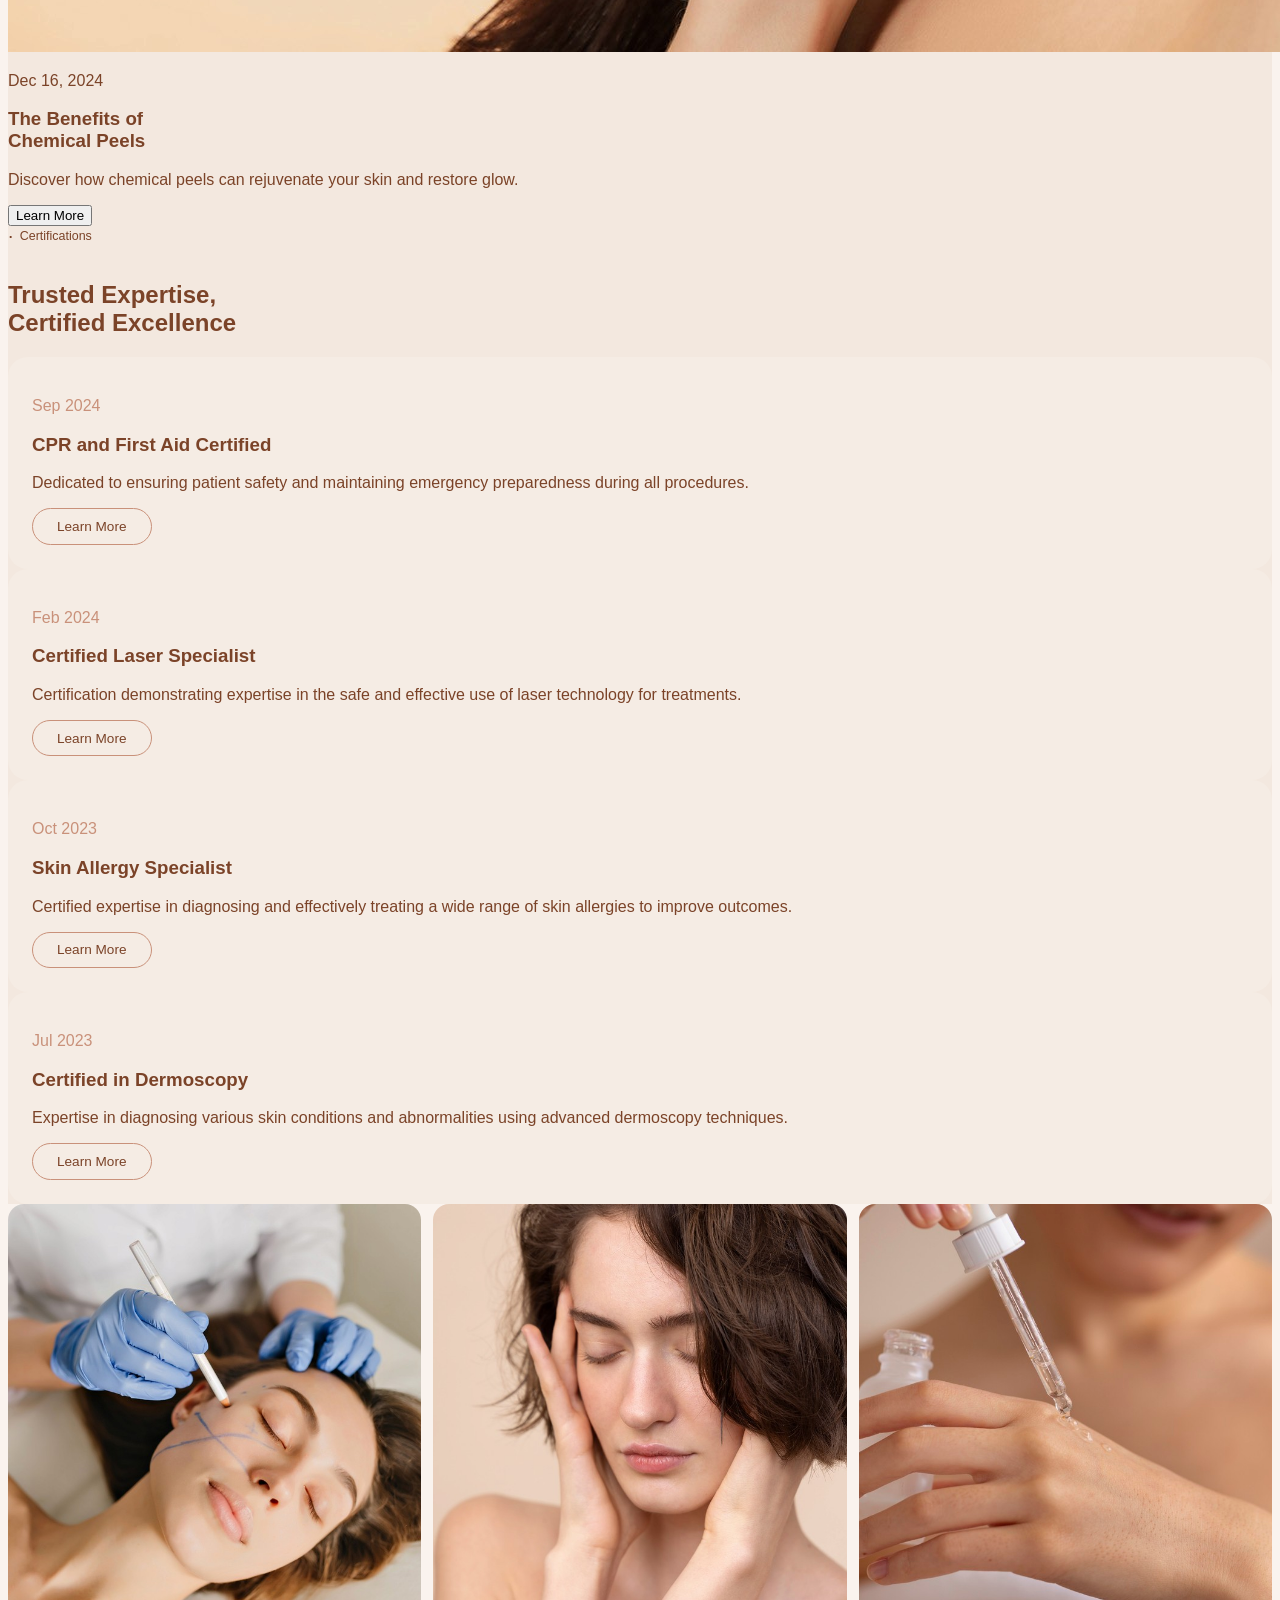
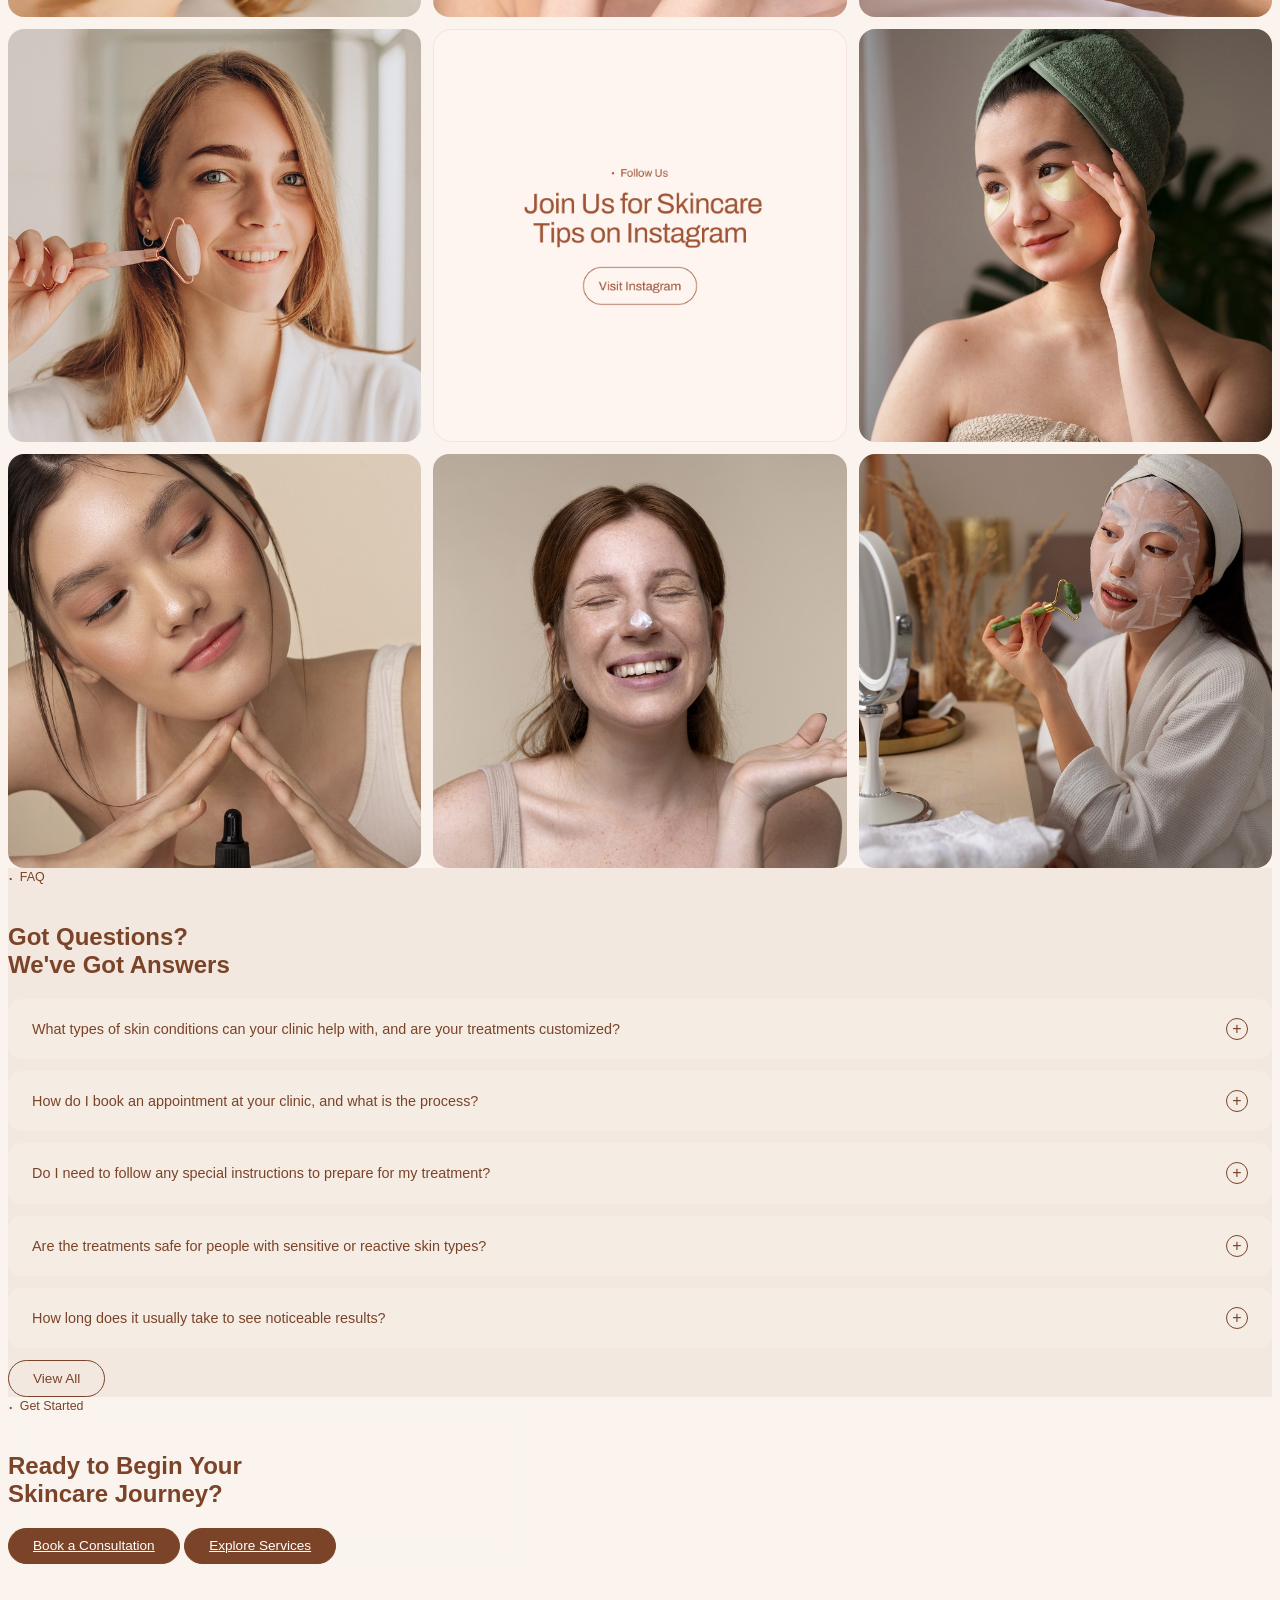
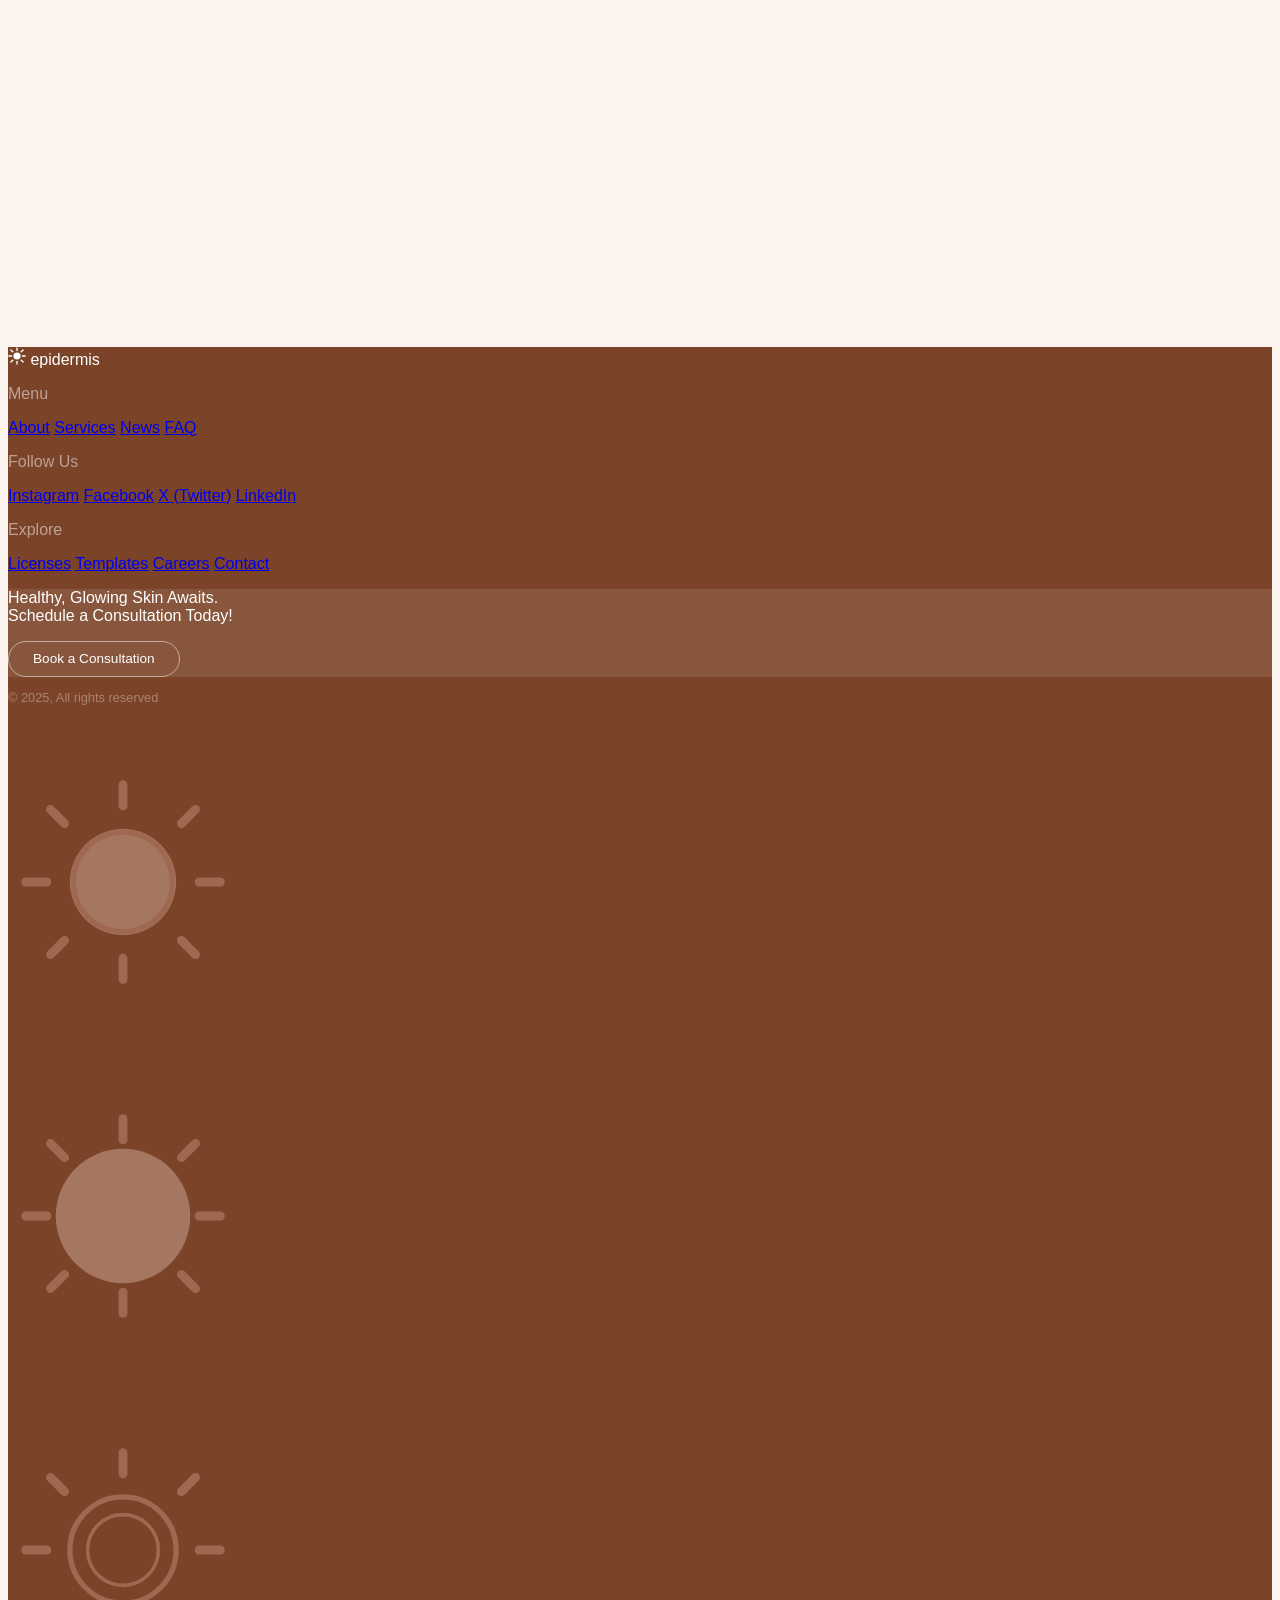
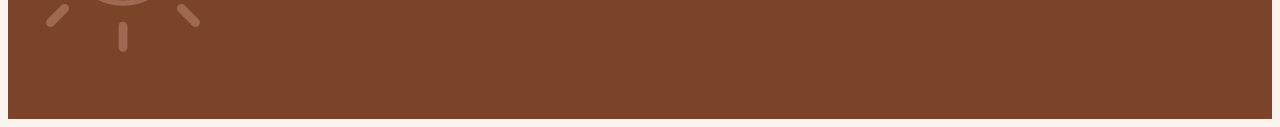
==== commit bb8abe52: "final" ====
--- a/index.html
+++ b/index.html
@@ -51,7 +51,7 @@
       body {
         background-color: #faf3ee;
         font-family: "Poppins", sans-serif;
-        color: #7B4328;
+        color: #7b4328;
         overflow-x: hidden;
       }
 
@@ -266,7 +266,7 @@
         left: 0;
         width: 0;
         height: 1px;
-        background: #7B4328;
+        background: #7b4328;
         transition: width 0.3s ease;
       }
       .nav-link:hover::after {
@@ -302,13 +302,13 @@
 
       /* Buttons */
       .btn-primary {
-        background: #7B4328;
+        background: #7b4328;
         color: white;
         border-radius: 9999px;
         padding: 0.6rem 1.5rem;
         font-size: 0.85rem;
         transition: all 0.3s ease;
-        border: 1.5px solid #7B4328;
+        border: 1.5px solid #7b4328;
         cursor: pointer;
         display: inline-flex;
         align-items: center;
@@ -336,16 +336,16 @@
       }
       .btn-outline-brown {
         background: transparent;
-        color: #7B4328;
+        color: #7b4328;
         border-radius: 9999px;
         padding: 0.6rem 1.5rem;
         font-size: 0.85rem;
         transition: all 0.3s ease;
-        border: 1.5px solid #7B4328;
+        border: 1.5px solid #7b4328;
         cursor: pointer;
       }
       .btn-outline-brown:hover {
-        background: #7B4328;
+        background: #7b4328;
         color: white;
         transform: translateY(-2px);
       }
@@ -469,7 +469,7 @@
         text-align: left;
         padding: 1.2rem 1.5rem;
         font-size: 0.9rem;
-        color: #7B4328;
+        color: #7b4328;
         background: transparent;
         border: none;
         cursor: pointer;
@@ -487,7 +487,7 @@
         padding: 0 1.5rem;
         font-size: 0.88rem;
         line-height: 1.7;
-        color: #7B4328;
+        color: #7b4328;
       }
       .faq-answer.open {
         max-height: 200px;
@@ -498,8 +498,8 @@
         height: 22px;
         flex-shrink: 0;
         transition: transform 0.35s ease;
-        color: #7B4328;
-        border: 1.5px solid #7B4328;
+        color: #7b4328;
+        border: 1.5px solid #7b4328;
         border-radius: 50%;
         display: flex;
         align-items: center;
@@ -544,7 +544,7 @@
 
       /* Footer */
       footer {
-        background: #7B4328;
+        background: #7b4328;
         color: white;
         position: relative;
         overflow: hidden;
@@ -592,13 +592,13 @@
         border-radius: 0.75rem;
         padding: 0.75rem 1rem;
         font-size: 0.9rem;
-        color: #7B4328;
+        color: #7b4328;
         outline: none;
         transition: border-color 0.3s ease;
         font-family: "DM Sans", sans-serif;
       }
       .form-input:focus {
-        border-color: #7B4328;
+        border-color: #7b4328;
       }
       .form-input::placeholder {
         color: #c9917a;
@@ -619,7 +619,7 @@
         align-items: center;
         gap: 0.4rem;
         font-size: 0.78rem;
-        color: #7B4328;
+        color: #7b4328;
         margin-bottom: 1rem;
       }
       .section-label::before {
@@ -639,7 +639,7 @@
         top: 0;
         left: 0;
         height: 2px;
-        background: linear-gradient(90deg, #7B4328, #c9917a);
+        background: linear-gradient(90deg, #7b4328, #c9917a);
         z-index: 999;
         width: 0%;
         transition: width 0.1s linear;
@@ -666,7 +666,7 @@
       #mobile-menu a {
         font-family: "Cormorant Garamond", serif;
         font-size: 2rem;
-        color: #7B4328;
+        color: #7b4328;
         text-decoration: none;
       }
 
@@ -851,7 +851,7 @@
       <a
         href="#"
         class="flex items-center gap-2 font-display text-xl text-skin-brown font-medium"
-        style="color: #7B4328"
+        style="color: #7b4328"
       >
         <svg width="20" height="20" viewBox="0 0 20 20" fill="none">
           <circle cx="10" cy="10" r="4" fill="#7B4328" />
@@ -872,7 +872,7 @@
       <!-- Desktop Nav -->
       <div
         class="hidden md:flex items-center font-bold gap-8 text-sm text-white [text-shadow:_1px_1px_0_#fff,_-1px_-1px_0_#fff,_1px_-1px_0_#fff,_-1px_1px_0_#fff]"
-        style="color: #7B4328"
+        style="color: #7b4328"
       >
         <a href="about.html" class="nav-link">About</a>
         <a href="services.html" class="nav-link">Services</a>
@@ -882,9 +882,7 @@
       </div>
 
       <div class="hidden md:flex items-center gap-3">
-        <button class="btn-primary" onclick="openModal()">
-          Book a Consultation
-        </button>
+        <a href="booking.html" class="btn-primary"> Book a Consultation </a>
       </div>
 
       <!-- Hamburger -->
@@ -895,15 +893,15 @@
       >
         <span
           class="block w-5 h-0.5 bg-skin-brown transition-all"
-          style="background: #7B4328"
+          style="background: #7b4328"
         ></span>
         <span
           class="block w-5 h-0.5 bg-skin-brown transition-all"
-          style="background: #7B4328"
+          style="background: #7b4328"
         ></span>
         <span
           class="block w-5 h-0.5 bg-skin-brown transition-all"
-          style="background: #7B4328"
+          style="background: #7b4328"
         ></span>
       </button>
     </nav>
@@ -912,7 +910,7 @@
     <div id="mobile-menu">
       <button
         class="absolute top-5 right-8 text-3xl"
-        style="color: #7B4328"
+        style="color: #7b4328"
         onclick="toggleMenu()"
       >
         ✕
@@ -1127,7 +1125,7 @@
         <div class="section-label font-bold">About Us</div>
         <h2
           class="font-display text-2xl md:text-4xl leading-tight mb-8"
-          style="color: #7B4328"
+          style="color: #7b4328"
         >
           Epidermis combines expert care with advanced treatments to enhance
           your skin's health and beauty.Our team is dedicated to helping you
@@ -1239,7 +1237,7 @@
             <div class="section-label font-bold">Our Services</div>
             <h2
               class="font-display text-4xl md:text-5xl"
-              style="color: #7B4328"
+              style="color: #7b4328"
             >
               Our Most Popular<br />Skin Transformations
             </h2>
@@ -1336,7 +1334,7 @@
         <div
           class="bento-card mt-3 flex items-center justify-between flex-wrap gap-4 reveal"
         >
-          <p style="color: #7B4328; font-size: 0.95rem">
+          <p style="color: #7b4328; font-size: 0.95rem">
             Enjoy a free skin analysis and<br />15% off your first treatment.
           </p>
           <button class="btn-primary" onclick="openModal()">
@@ -1353,7 +1351,7 @@
       <div class="max-w-5xl mx-auto">
         <div class="text-center mb-14 reveal">
           <div class="section-label font-bold justify-center">Testimonials</div>
-          <h2 class="font-display text-4xl md:text-5xl" style="color: #7B4328">
+          <h2 class="font-display text-4xl md:text-5xl" style="color: #7b4328">
             Real Patients,<br />Real Confidence
           </h2>
         </div>
@@ -1374,10 +1372,10 @@
             </div>
             <div class="p-8 flex flex-col justify-between">
               <div>
-                <p class="text-sm mb-3" style="color: #7B4328">John A.</p>
+                <p class="text-sm mb-3" style="color: #7b4328">John A.</p>
                 <p
                   class="font-display text-xl leading-relaxed"
-                  style="color: #7B4328; font-size: 1.2rem"
+                  style="color: #7b4328; font-size: 1.2rem"
                 >
                   "I struggled with acne for many years, and nothing seemed to
                   work until I came to Epidermis. Their personalized treatment
@@ -1391,7 +1389,7 @@
               >
                 <div>
                   <p class="text-xs mb-1" style="color: #c9917a">Service:</p>
-                  <p class="font-medium text-sm" style="color: #7B4328">
+                  <p class="font-medium text-sm" style="color: #7b4328">
                     Acne Treatment
                   </p>
                 </div>
@@ -1399,13 +1397,13 @@
                   <p class="text-xs mb-1" style="color: #c9917a">
                     Course Duration:
                   </p>
-                  <p class="font-medium text-sm" style="color: #7B4328">
+                  <p class="font-medium text-sm" style="color: #7b4328">
                     3 weeks
                   </p>
                 </div>
                 <div>
                   <p class="text-xs mb-1" style="color: #c9917a">Rate:</p>
-                  <p class="font-medium" style="color: #7B4328">
+                  <p class="font-medium" style="color: #7b4328">
                     4.9<span style="font-size: 0.75rem; color: #c9917a"
                       >/5.0</span
                     >
@@ -1422,10 +1420,10 @@
           >
             <div class="p-8 flex flex-col justify-between">
               <div>
-                <p class="text-sm mb-3" style="color: #7B4328">Josephina L.</p>
+                <p class="text-sm mb-3" style="color: #7b4328">Josephina L.</p>
                 <p
                   class="font-display text-xl leading-relaxed"
-                  style="color: #7B4328; font-size: 1.2rem"
+                  style="color: #7b4328; font-size: 1.2rem"
                 >
                   "The team at Epidermis is absolutely amazing. They explained
                   every step of my laser treatment, answered all my questions
@@ -1439,7 +1437,7 @@
               >
                 <div>
                   <p class="text-xs mb-1" style="color: #c9917a">Service:</p>
-                  <p class="font-medium text-sm" style="color: #7B4328">
+                  <p class="font-medium text-sm" style="color: #7b4328">
                     Laser Skin Resurfacing
                   </p>
                 </div>
@@ -1447,13 +1445,13 @@
                   <p class="text-xs mb-1" style="color: #c9917a">
                     Course Duration:
                   </p>
-                  <p class="font-medium text-sm" style="color: #7B4328">
+                  <p class="font-medium text-sm" style="color: #7b4328">
                     1 week
                   </p>
                 </div>
                 <div>
                   <p class="text-xs mb-1" style="color: #c9917a">Rate:</p>
-                  <p class="font-medium" style="color: #7B4328">
+                  <p class="font-medium" style="color: #7b4328">
                     5.0<span style="font-size: 0.75rem; color: #c9917a"
                       >/5.0</span
                     >
@@ -1490,10 +1488,10 @@
             </div>
             <div class="p-8 flex flex-col justify-between">
               <div>
-                <p class="text-sm mb-3" style="color: #7B4328">Emily H.</p>
+                <p class="text-sm mb-3" style="color: #7b4328">Emily H.</p>
                 <p
                   class="font-display text-xl leading-relaxed"
-                  style="color: #7B4328; font-size: 1.2rem"
+                  style="color: #7b4328; font-size: 1.2rem"
                 >
                   "I tried their chemical peel, and my skin felt so refreshed,
                   rejuvenated, and incredibly smooth almost right away. The
@@ -1507,7 +1505,7 @@
               >
                 <div>
                   <p class="text-xs mb-1" style="color: #c9917a">Service:</p>
-                  <p class="font-medium text-sm" style="color: #7B4328">
+                  <p class="font-medium text-sm" style="color: #7b4328">
                     Chemical Peel
                   </p>
                 </div>
@@ -1515,13 +1513,13 @@
                   <p class="text-xs mb-1" style="color: #c9917a">
                     Course Duration:
                   </p>
-                  <p class="font-medium text-sm" style="color: #7B4328">
+                  <p class="font-medium text-sm" style="color: #7b4328">
                     2 sessions
                   </p>
                 </div>
                 <div>
                   <p class="text-xs mb-1" style="color: #c9917a">Rate:</p>
-                  <p class="font-medium" style="color: #7B4328">
+                  <p class="font-medium" style="color: #7b4328">
                     4.8<span style="font-size: 0.75rem; color: #c9917a"
                       >/5.0</span
                     >
@@ -1636,14 +1634,14 @@
         <div class="text-center mb-10 reveal">
           <div
             class="section-label font-bold justify-center mb-4"
-            style="color: #7B4328"
+            style="color: #7b4328"
           >
             Certifications
           </div>
 
           <h2
             class="font-display text-4xl md:text-5xl leading-[0.95]"
-            style="color: #7B4328"
+            style="color: #7b4328"
           >
             Trusted Expertise,<br />
             Certified Excellence
@@ -1653,64 +1651,64 @@
         <div class="grid grid-cols-1 md:grid-cols-2 gap-4">
           <div class="bento-card reveal-left" style="animation-delay: 0s">
             <p class="text-xs mb-2" style="color: #c9917a">Sep 2024</p>
-            <h3 class="font-display text-2xl mb-3" style="color: #7B4328">
+            <h3 class="font-display text-2xl mb-3" style="color: #7b4328">
               CPR and First Aid Certified
             </h3>
-            <p class="text-sm leading-relaxed mb-6" style="color: #7B4328">
+            <p class="text-sm leading-relaxed mb-6" style="color: #7b4328">
               Dedicated to ensuring patient safety and maintaining emergency
               preparedness during all procedures.
             </p>
             <button
               class="w-full btn-outline-brown text-center py-2.5 rounded-full text-sm"
-              style="border-color: #c9917a; color: #7B4328 text-color #fff"
+              style="border-color: #c9917a; color: #7b4328 text-color #fff"
             >
               Learn More
             </button>
           </div>
           <div class="bento-card reveal-right" style="animation-delay: 0.1s">
             <p class="text-xs mb-2" style="color: #c9917a">Feb 2024</p>
-            <h3 class="font-display text-2xl mb-3" style="color: #7B4328">
+            <h3 class="font-display text-2xl mb-3" style="color: #7b4328">
               Certified Laser Specialist
             </h3>
-            <p class="text-sm leading-relaxed mb-6" style="color: #7B4328">
+            <p class="text-sm leading-relaxed mb-6" style="color: #7b4328">
               Certification demonstrating expertise in the safe and effective
               use of laser technology for treatments.
             </p>
             <button
               class="w-full btn-outline-brown text-center py-2.5 rounded-full text-sm"
-              style="border-color: #c9917a; color: #7B4328 text-color #fff"
+              style="border-color: #c9917a; color: #7b4328 text-color #fff"
             >
               Learn More
             </button>
           </div>
           <div class="bento-card reveal-left" style="animation-delay: 0.2s">
             <p class="text-xs mb-2" style="color: #c9917a">Oct 2023</p>
-            <h3 class="font-display text-2xl mb-3" style="color: #7B4328">
+            <h3 class="font-display text-2xl mb-3" style="color: #7b4328">
               Skin Allergy Specialist
             </h3>
-            <p class="text-sm leading-relaxed mb-6" style="color: #7B4328">
+            <p class="text-sm leading-relaxed mb-6" style="color: #7b4328">
               Certified expertise in diagnosing and effectively treating a wide
               range of skin allergies to improve outcomes.
             </p>
             <button
               class="w-full btn-outline-brown text-center py-2.5 rounded-full text-sm"
-              style="border-color: #c9917a; color: #7B4328 text-color #fff"
+              style="border-color: #c9917a; color: #7b4328 text-color #fff"
             >
               Learn More
             </button>
           </div>
           <div class="bento-card reveal-right" style="animation-delay: 0.3s">
             <p class="text-xs mb-2" style="color: #c9917a">Jul 2023</p>
-            <h3 class="font-display text-2xl mb-3" style="color: #7B4328">
+            <h3 class="font-display text-2xl mb-3" style="color: #7b4328">
               Certified in Dermoscopy
             </h3>
-            <p class="text-sm leading-relaxed mb-6" style="color: #7B4328">
+            <p class="text-sm leading-relaxed mb-6" style="color: #7b4328">
               Expertise in diagnosing various skin conditions and abnormalities
               using advanced dermoscopy techniques.
             </p>
             <button
               class="w-full btn-outline-brown text-center py-2.5 rounded-full text-sm"
-              style="border-color: #c9917a; color: #7B4328 text-color #fff"
+              style="border-color: #c9917a; color: #7b4328 text-color #fff"
             >
               Learn More
             </button>
@@ -1826,7 +1824,7 @@
       <div class="max-w-2xl mx-auto">
         <div class="text-center mb-12 reveal">
           <div class="section-label justify-center font-bold">FAQ</div>
-          <h2 class="font-display text-4xl md:text-5xl" style="color: #7B4328">
+          <h2 class="font-display text-4xl md:text-5xl" style="color: #7b4328">
             Got Questions?<br />We've Got Answers
           </h2>
         </div>
@@ -1951,24 +1949,13 @@
           <div class="section-label justify-center font-bold">Get Started</div>
           <h2
             class="font-display text-3xl md:text-4xl mb-6"
-            style="color: #7B4328"
+            style="color: #7b4328"
           >
             Ready to Begin Your<br />Skincare Journey?
           </h2>
           <div class="flex flex-wrap gap-3 justify-center">
-            <button class="btn-primary" onclick="openModal()">
-              Book a Consultation
-            </button>
-            <button
-              class="btn-outline-brown"
-              onclick="
-                document
-                  .getElementById('services')
-                  .scrollIntoView({ behavior: 'smooth' })
-              "
-            >
-              Explore Services
-            </button>
+            <a href="booking.html" class="btn-primary"> Book a Consultation </a>
+            <a href="services.html" class="btn-primary"> Explore Services </a>
           </div>
         </div>
       </div>
@@ -2200,17 +2187,17 @@
       <div class="modal-box">
         <div class="flex items-center justify-between mb-6">
           <div>
-            <h3 class="font-display text-2xl" style="color: #7B4328">
+            <h3 class="font-display text-2xl" style="color: #7b4328">
               Book a Consultation
             </h3>
-            <p class="text-sm mt-1" style="color: #7B4328">
+            <p class="text-sm mt-1" style="color: #7b4328">
               Free skin analysis included
             </p>
           </div>
           <button
             onclick="closeModal()"
             style="
-              color: #7B4328;
+              color: #7b4328;
               font-size: 1.5rem;
               line-height: 1;
               background: none;
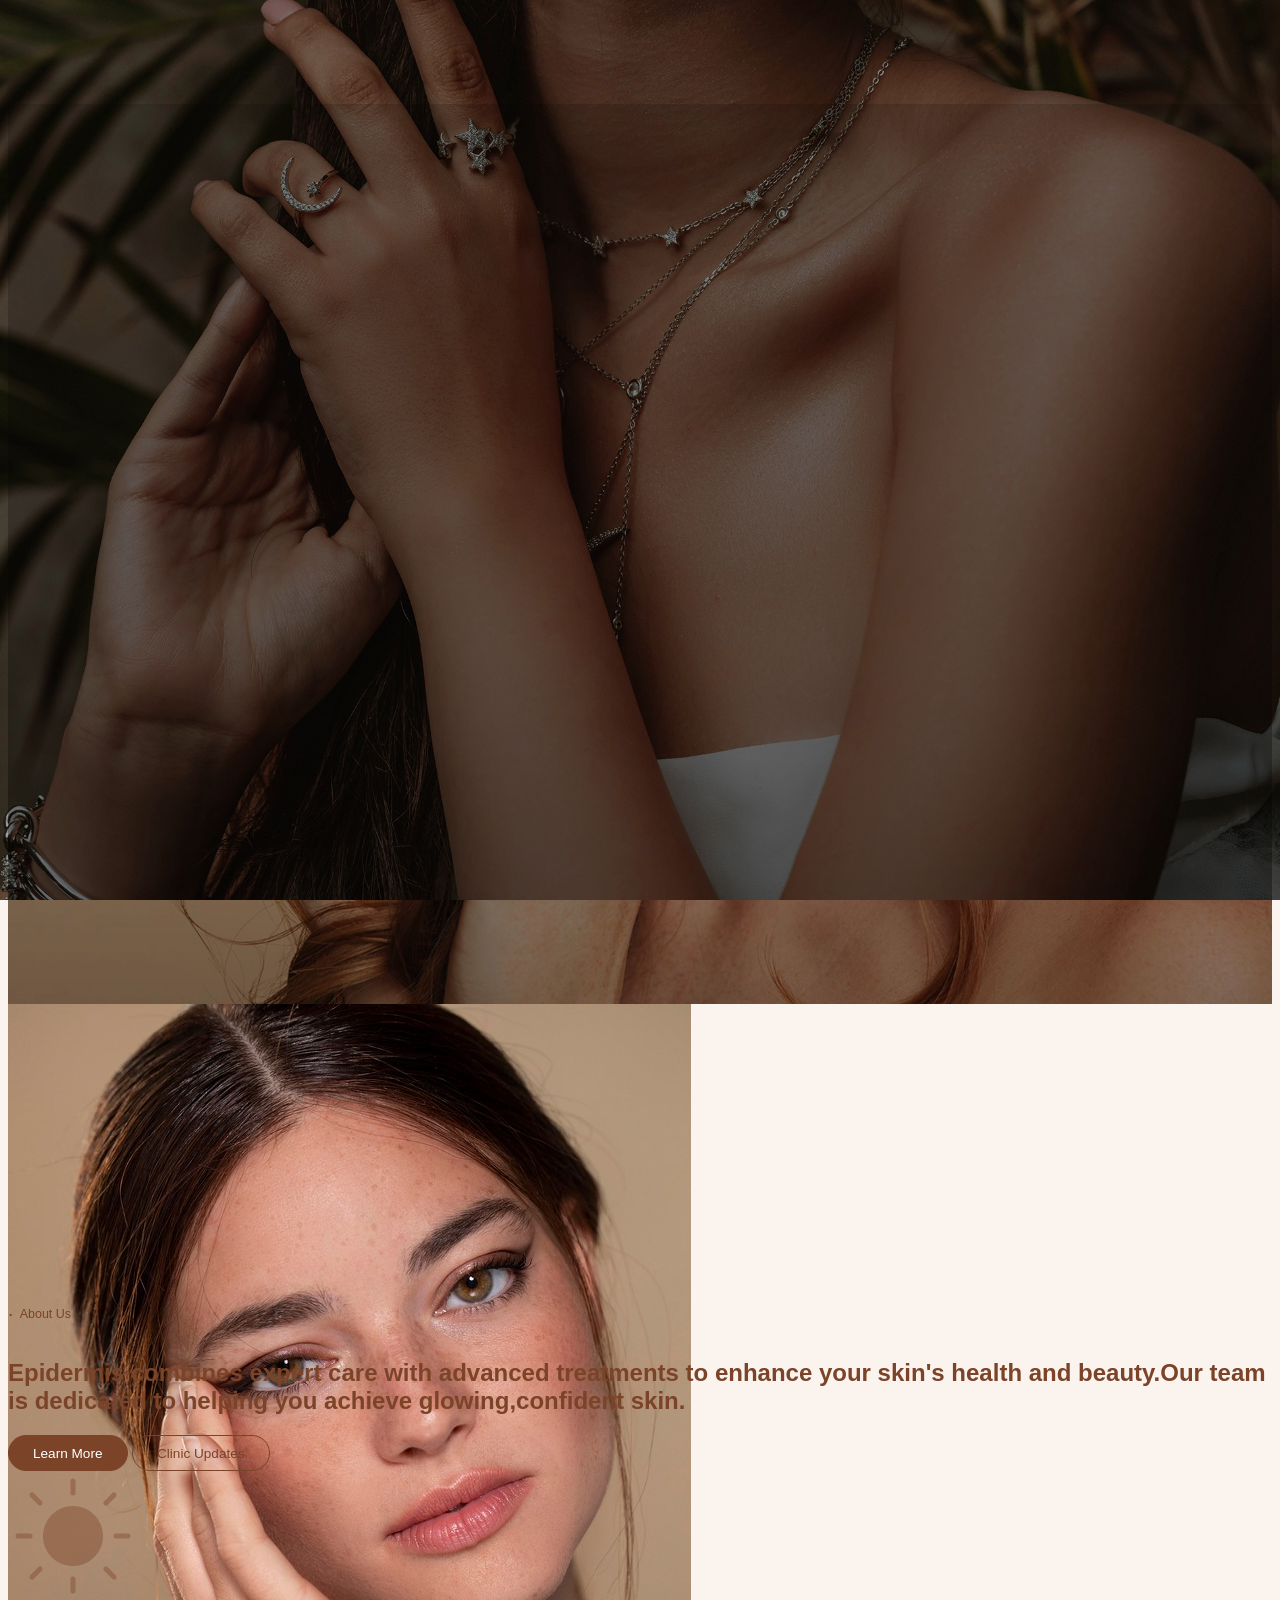
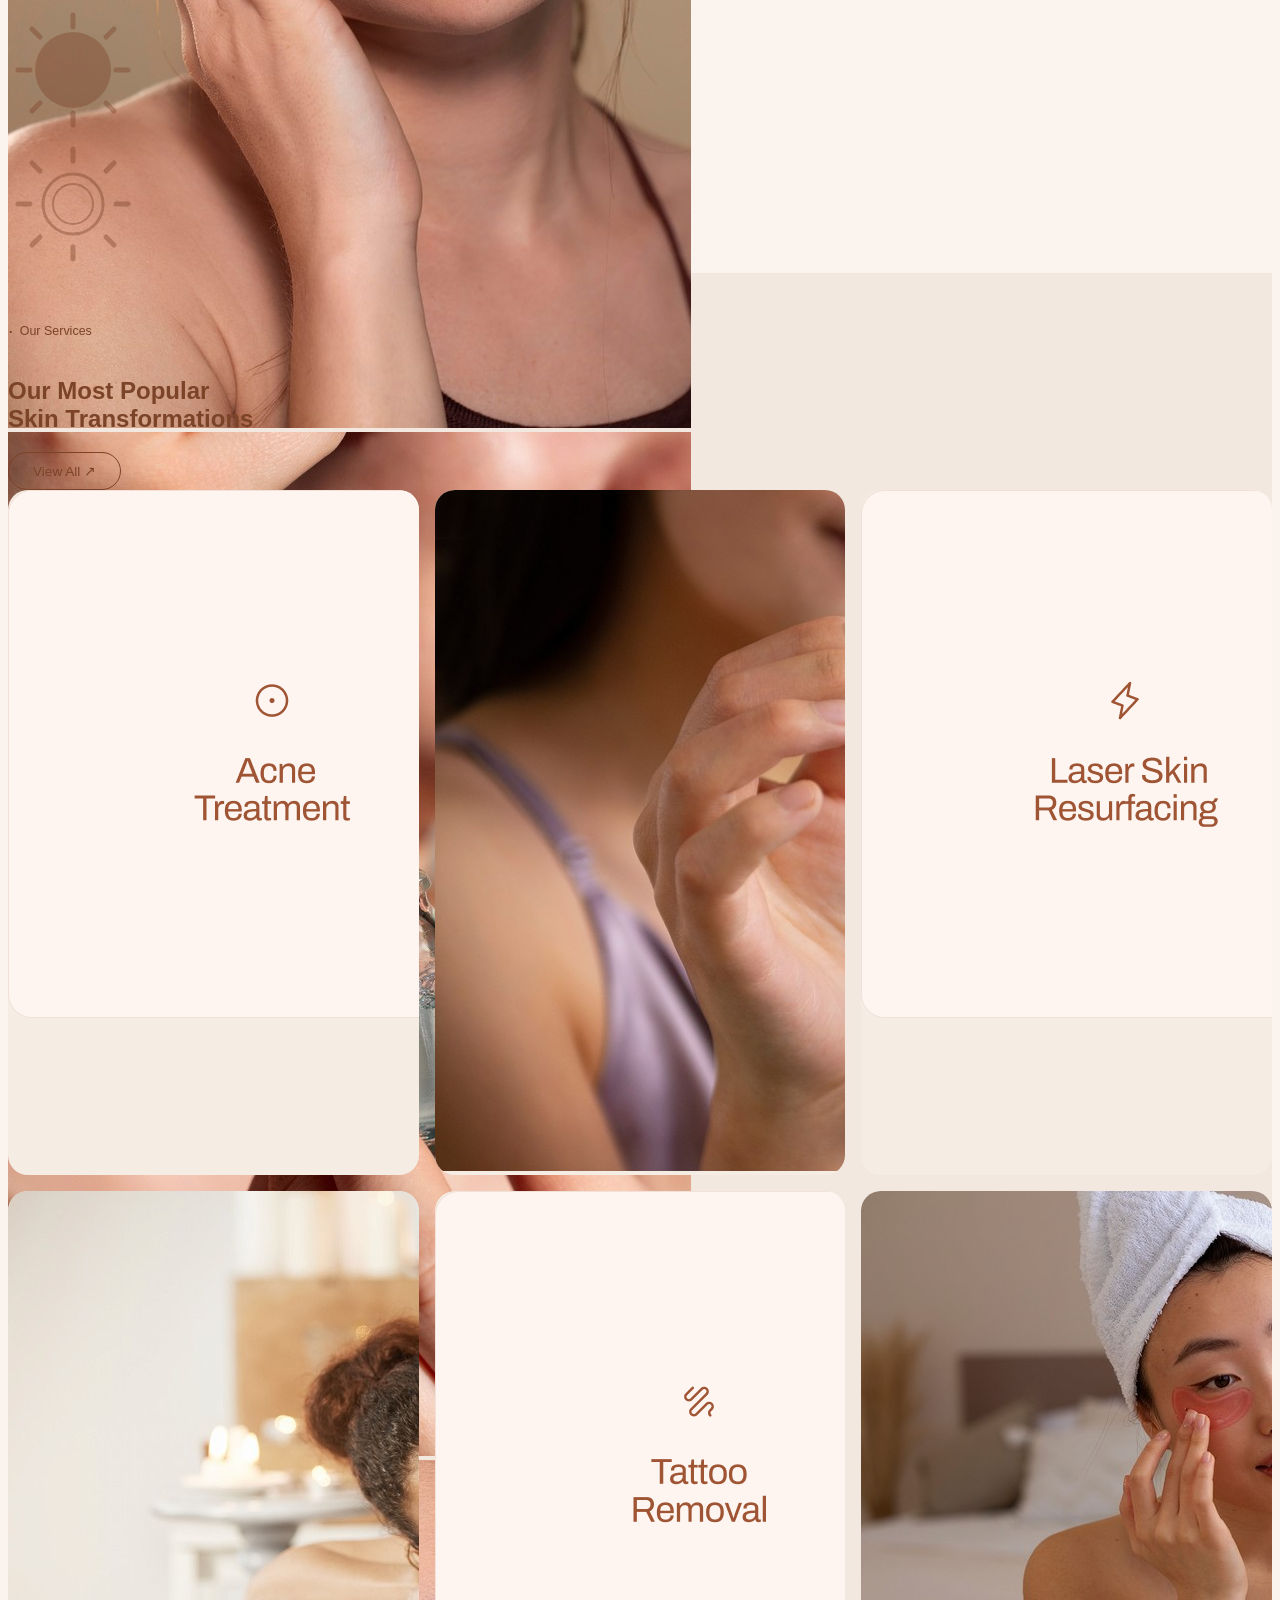
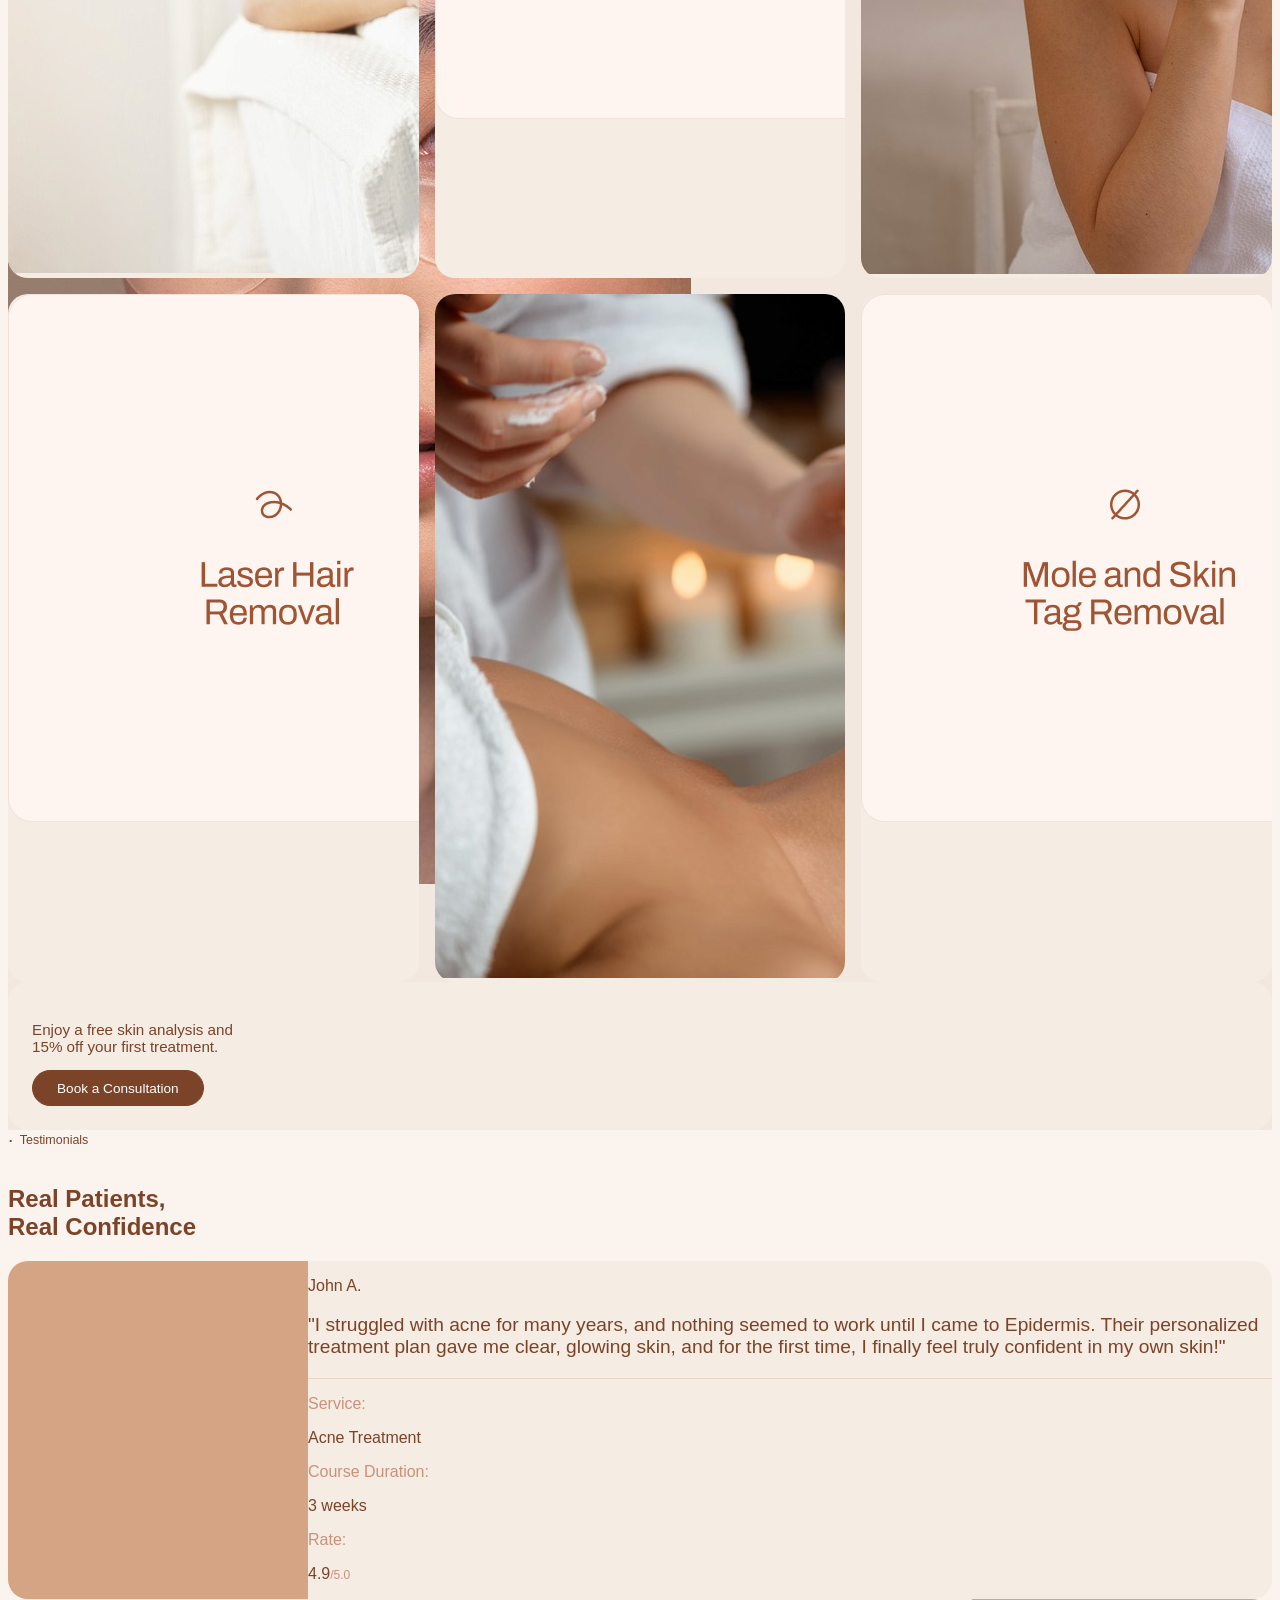
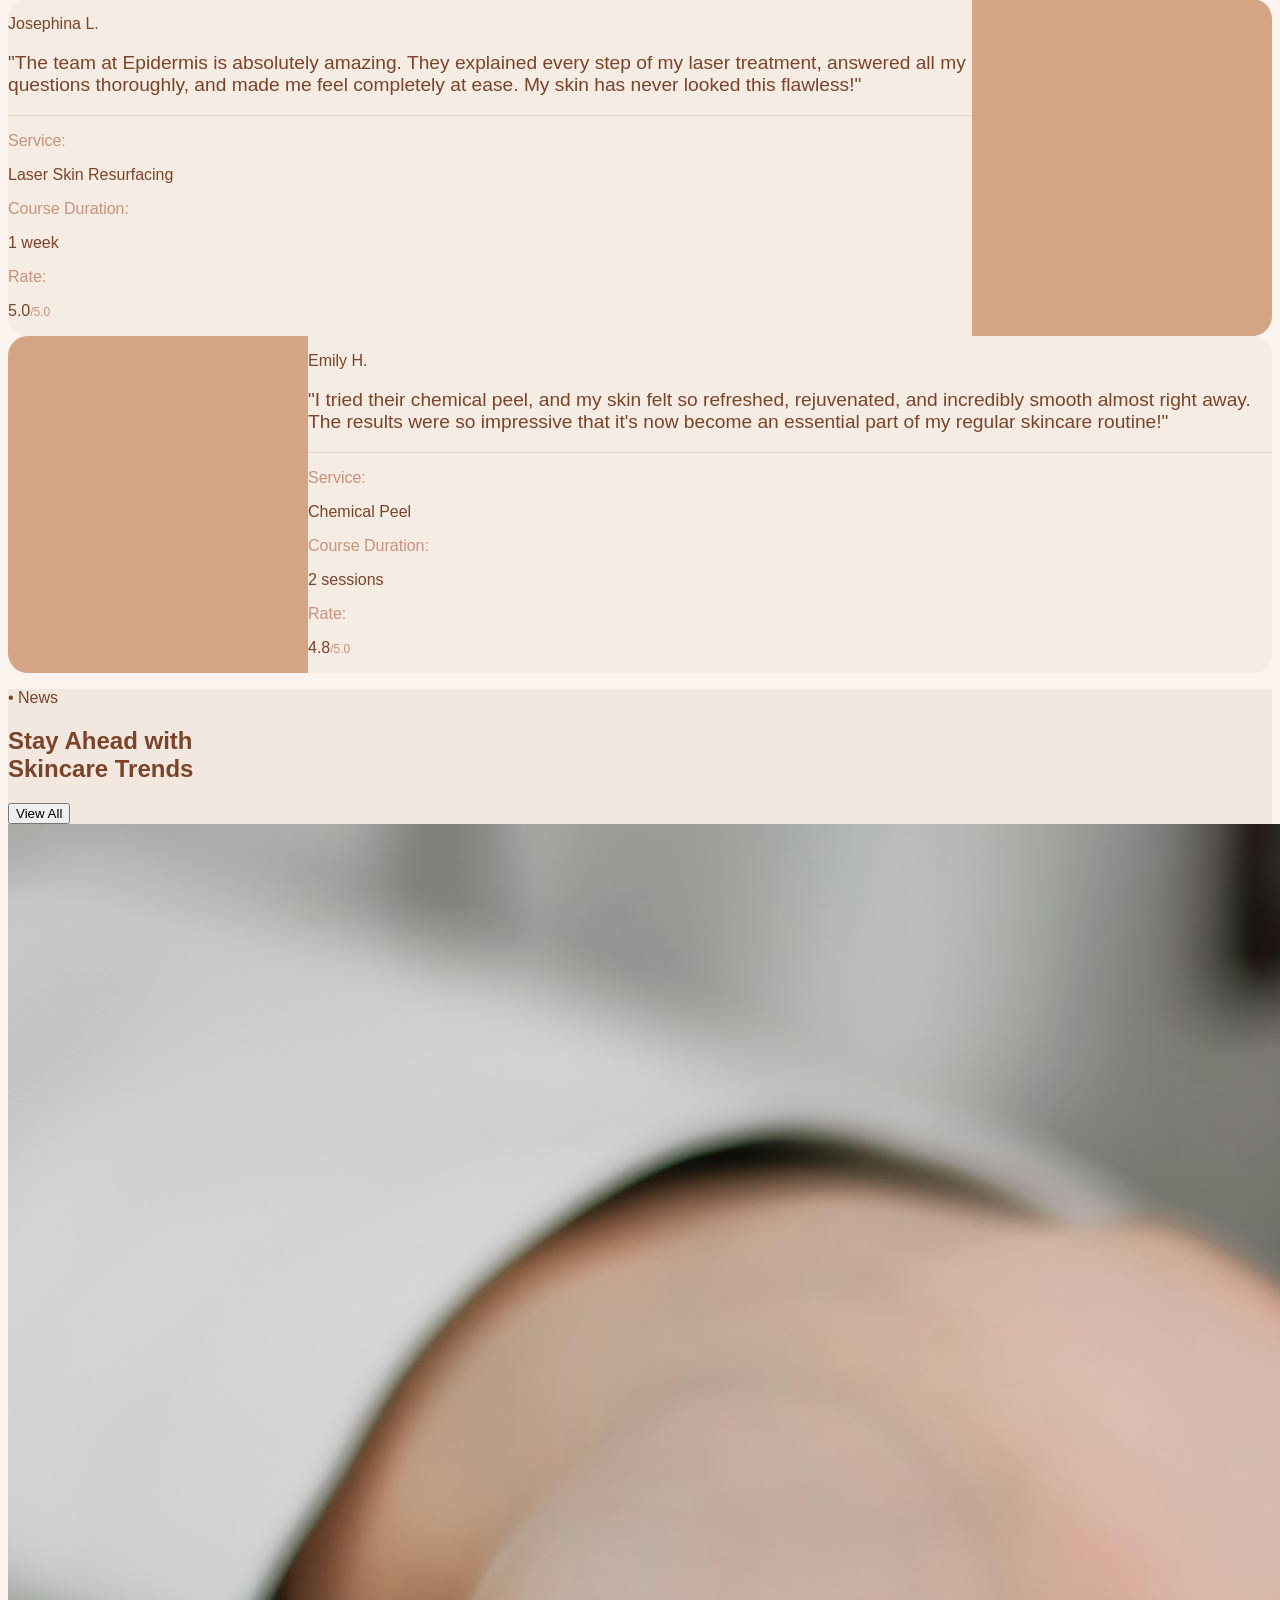
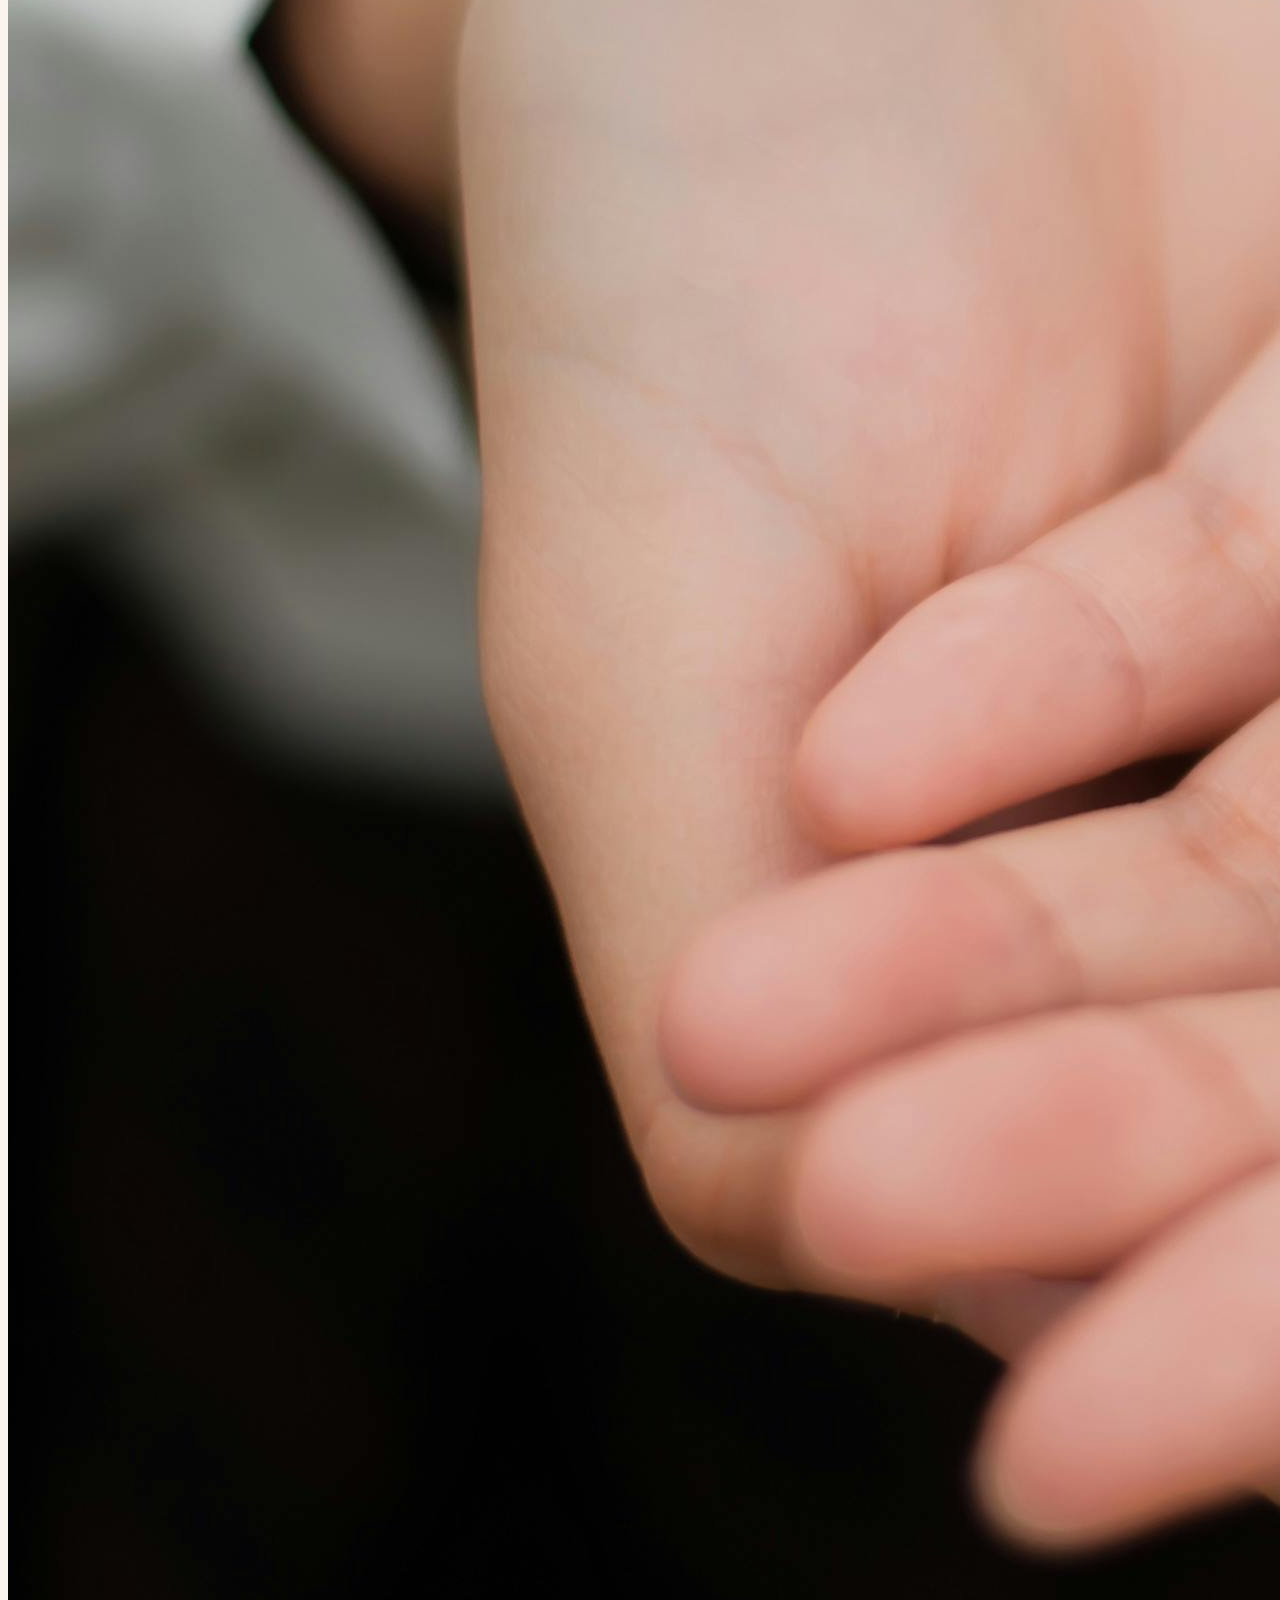
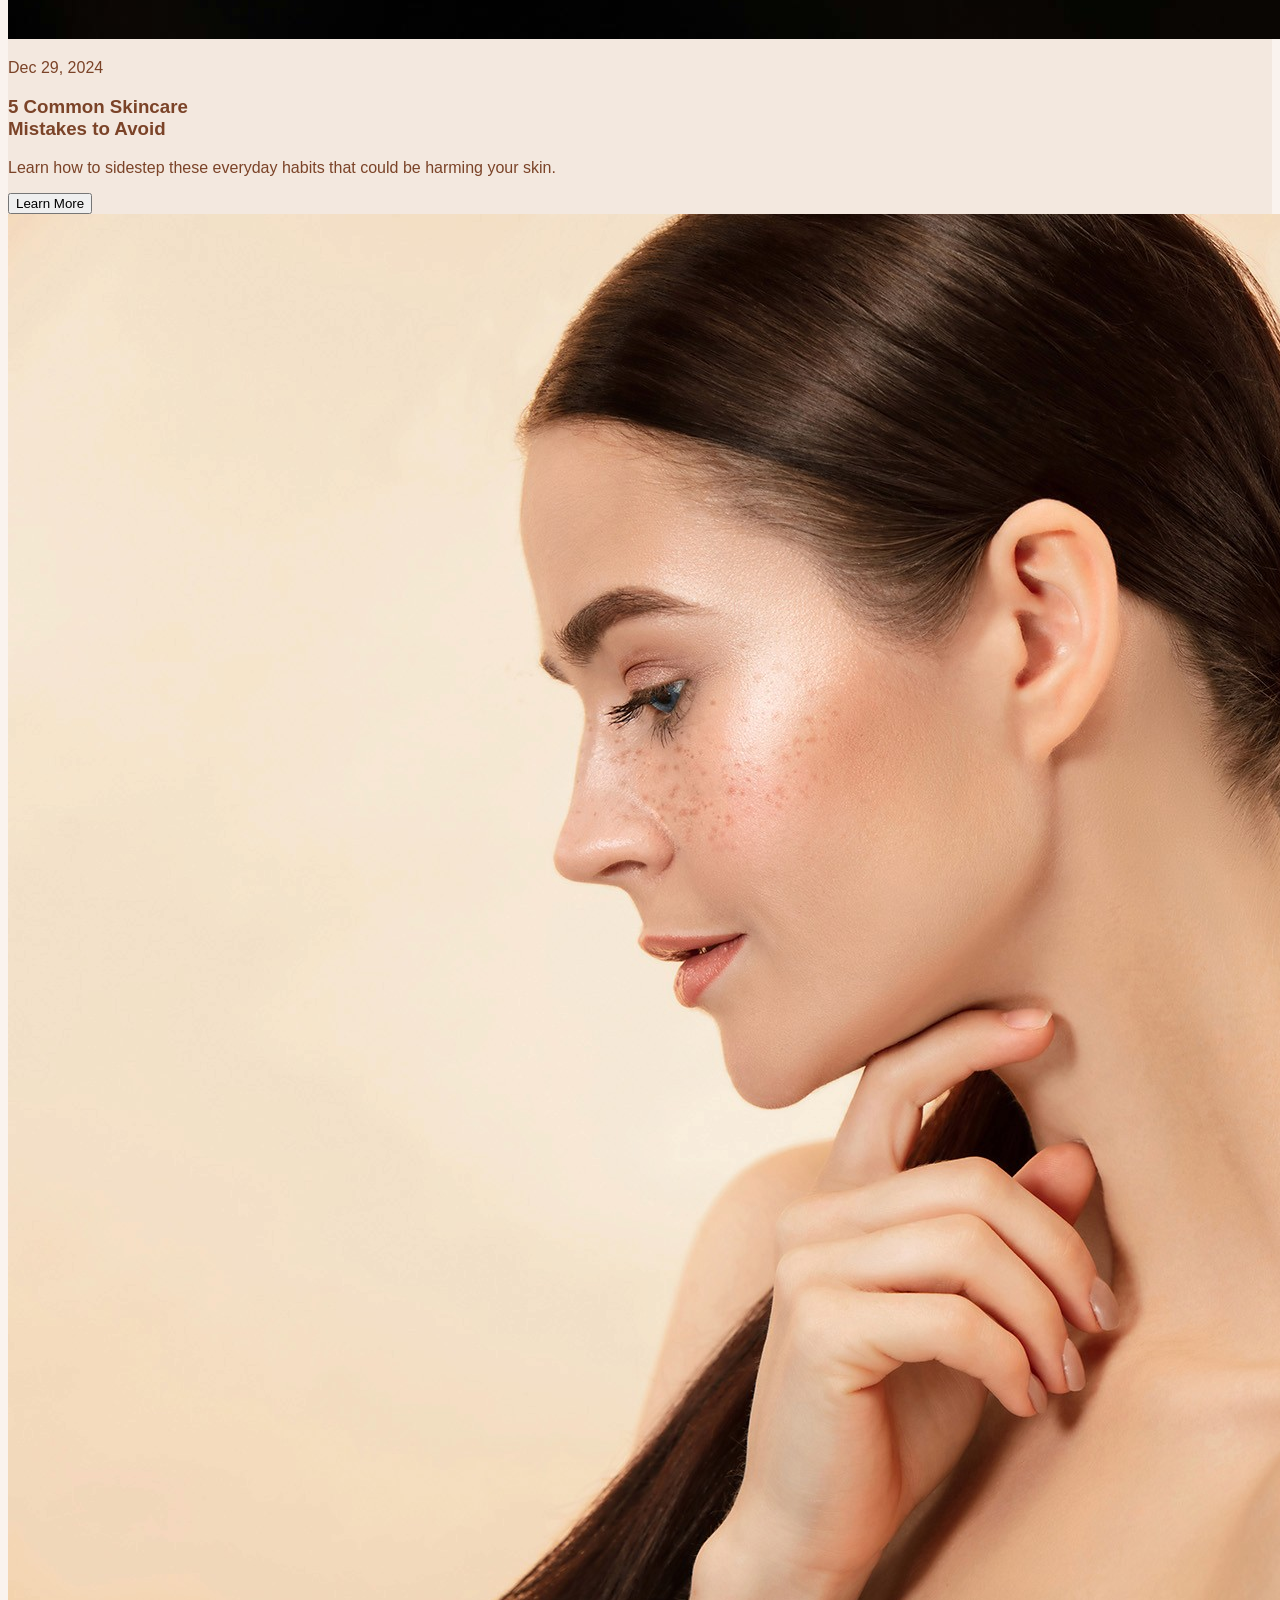
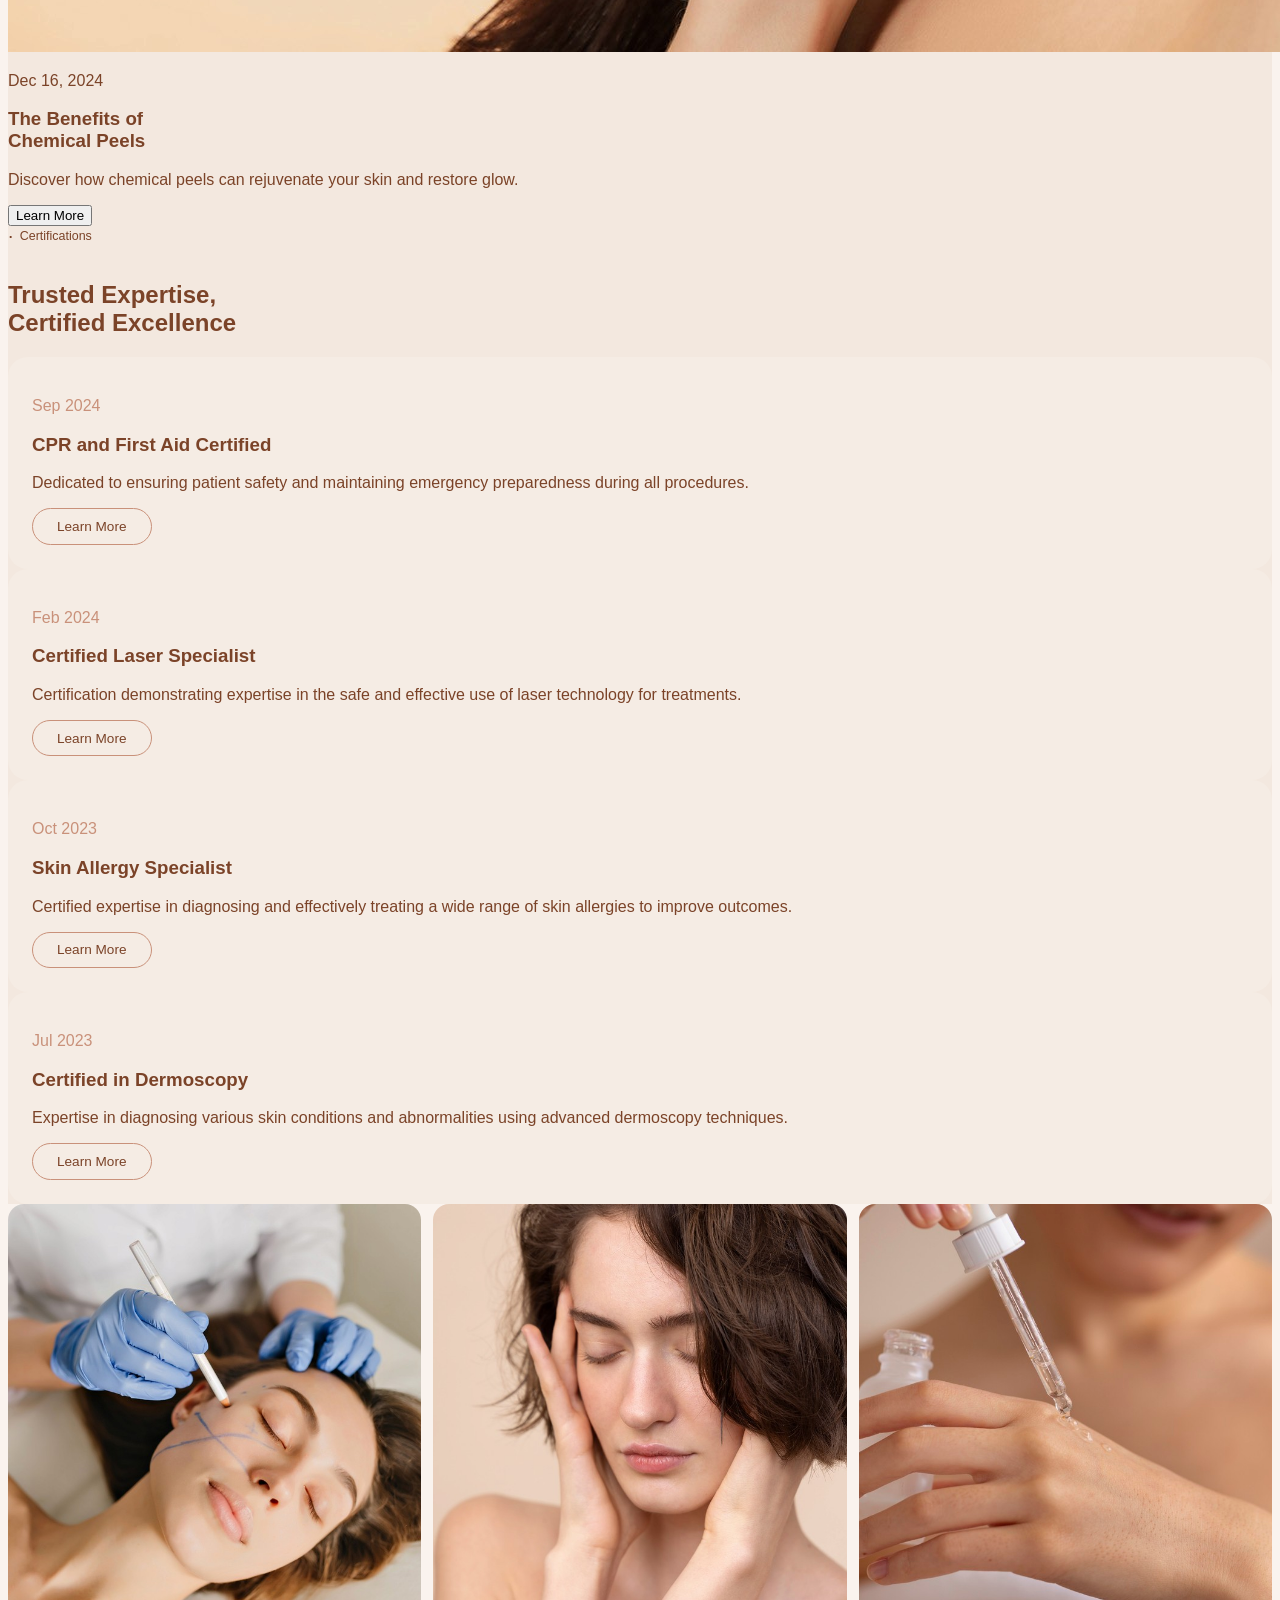
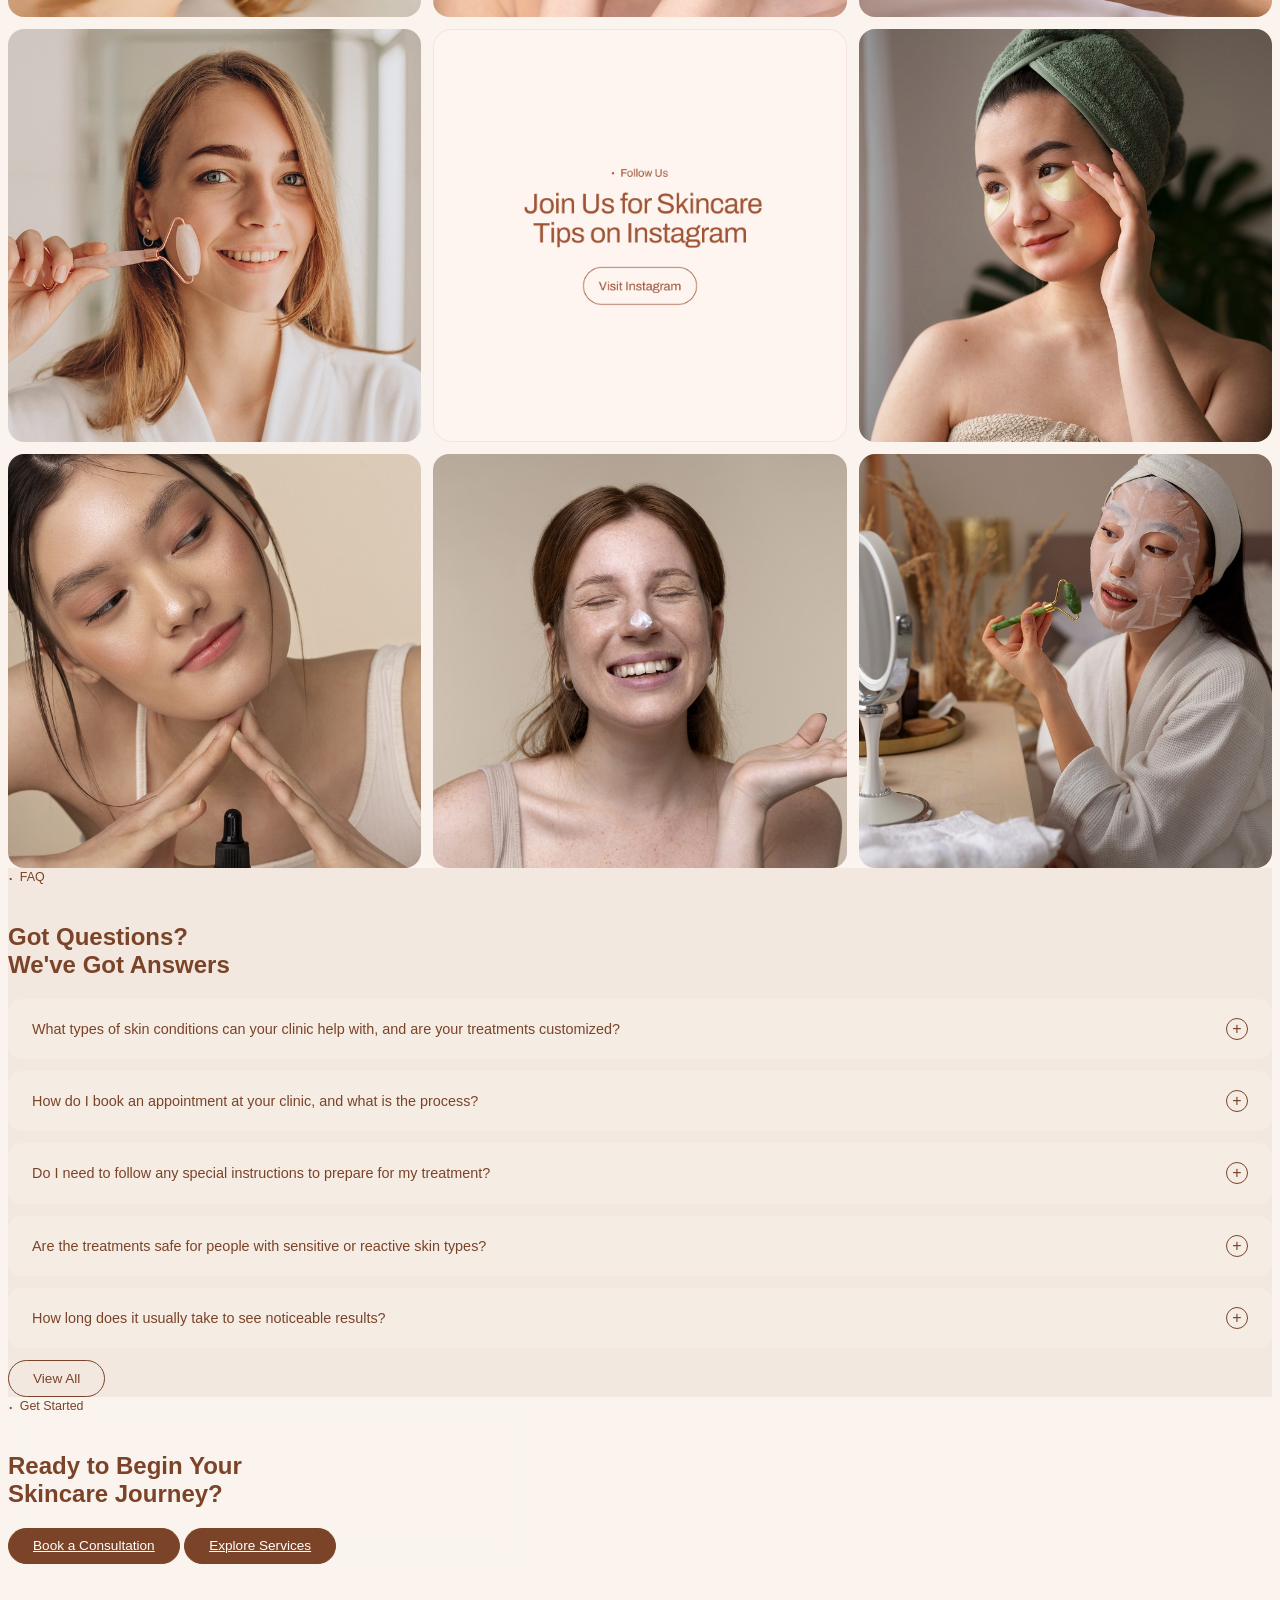
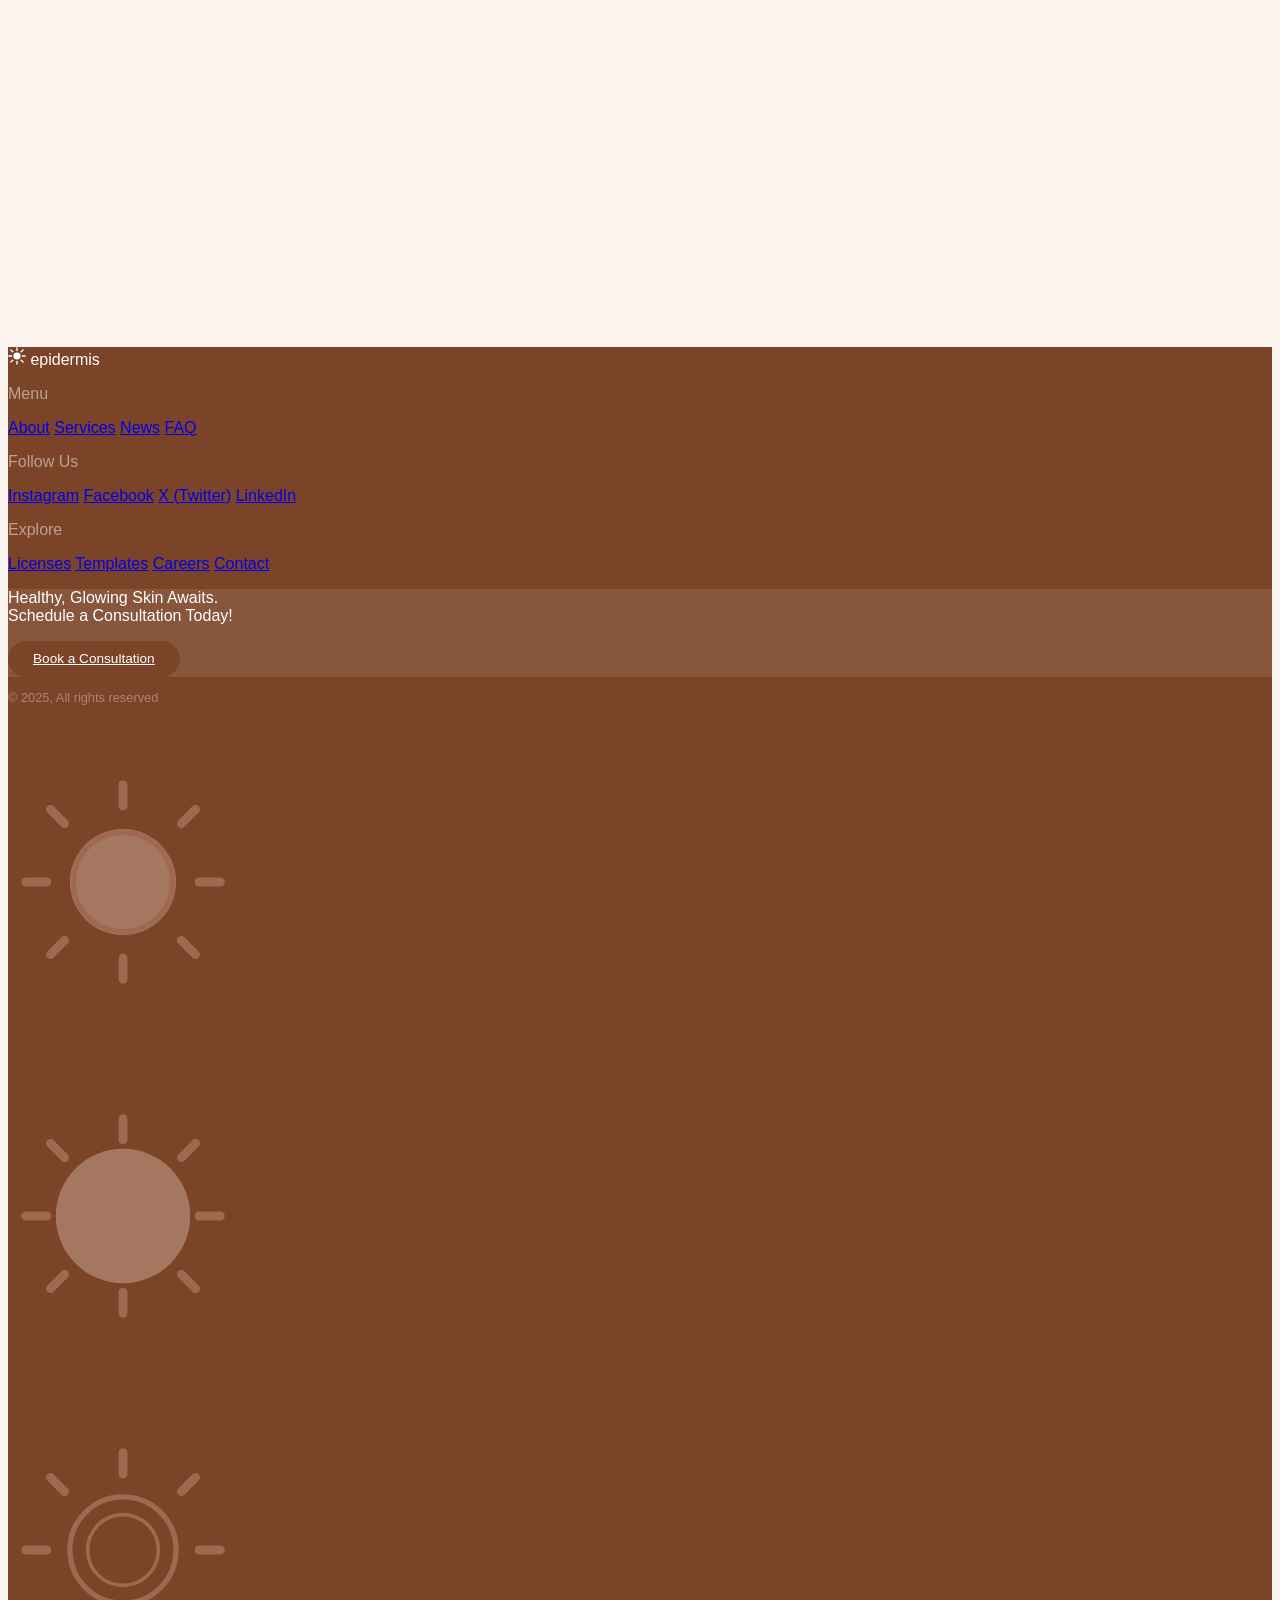
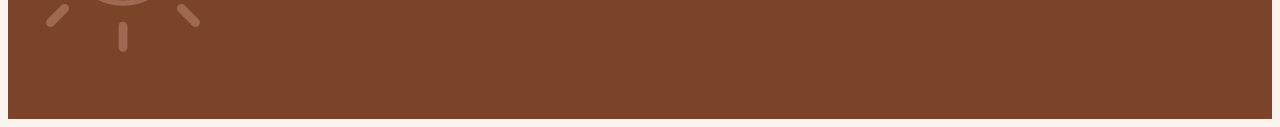
==== commit b4e9e56b: "finally" ====
--- a/index.html
+++ b/index.html
@@ -1998,22 +1998,22 @@
               </p>
               <div class="flex flex-col gap-2">
                 <a
-                  href="#about"
+                  href="about.html"
                   class="text-white text-lg font-display hover:opacity-70 transition-opacity"
                   >About</a
                 >
                 <a
-                  href="#services"
+                  href="services.html"
                   class="text-white text-lg font-display hover:opacity-70 transition-opacity"
                   >Services</a
                 >
                 <a
-                  href="#updates"
+                  href="news.html"
                   class="text-white text-lg font-display hover:opacity-70 transition-opacity"
                   >News</a
                 >
                 <a
-                  href="#faq"
+                  href="faq.html"
                   class="text-white text-lg font-display hover:opacity-70 transition-opacity"
                   >FAQ</a
                 >
@@ -2095,9 +2095,7 @@
                 Today!
               </p>
             </div>
-            <button class="btn-outline-white py-2.5 px-6" onclick="openModal()">
-              Book a Consultation
-            </button>
+            <a href="booking.html" class="btn-primary"> Book a Consultation </a>
           </div>
 
           <p style="color: rgba(255, 255, 255, 0.35); font-size: 0.8rem">
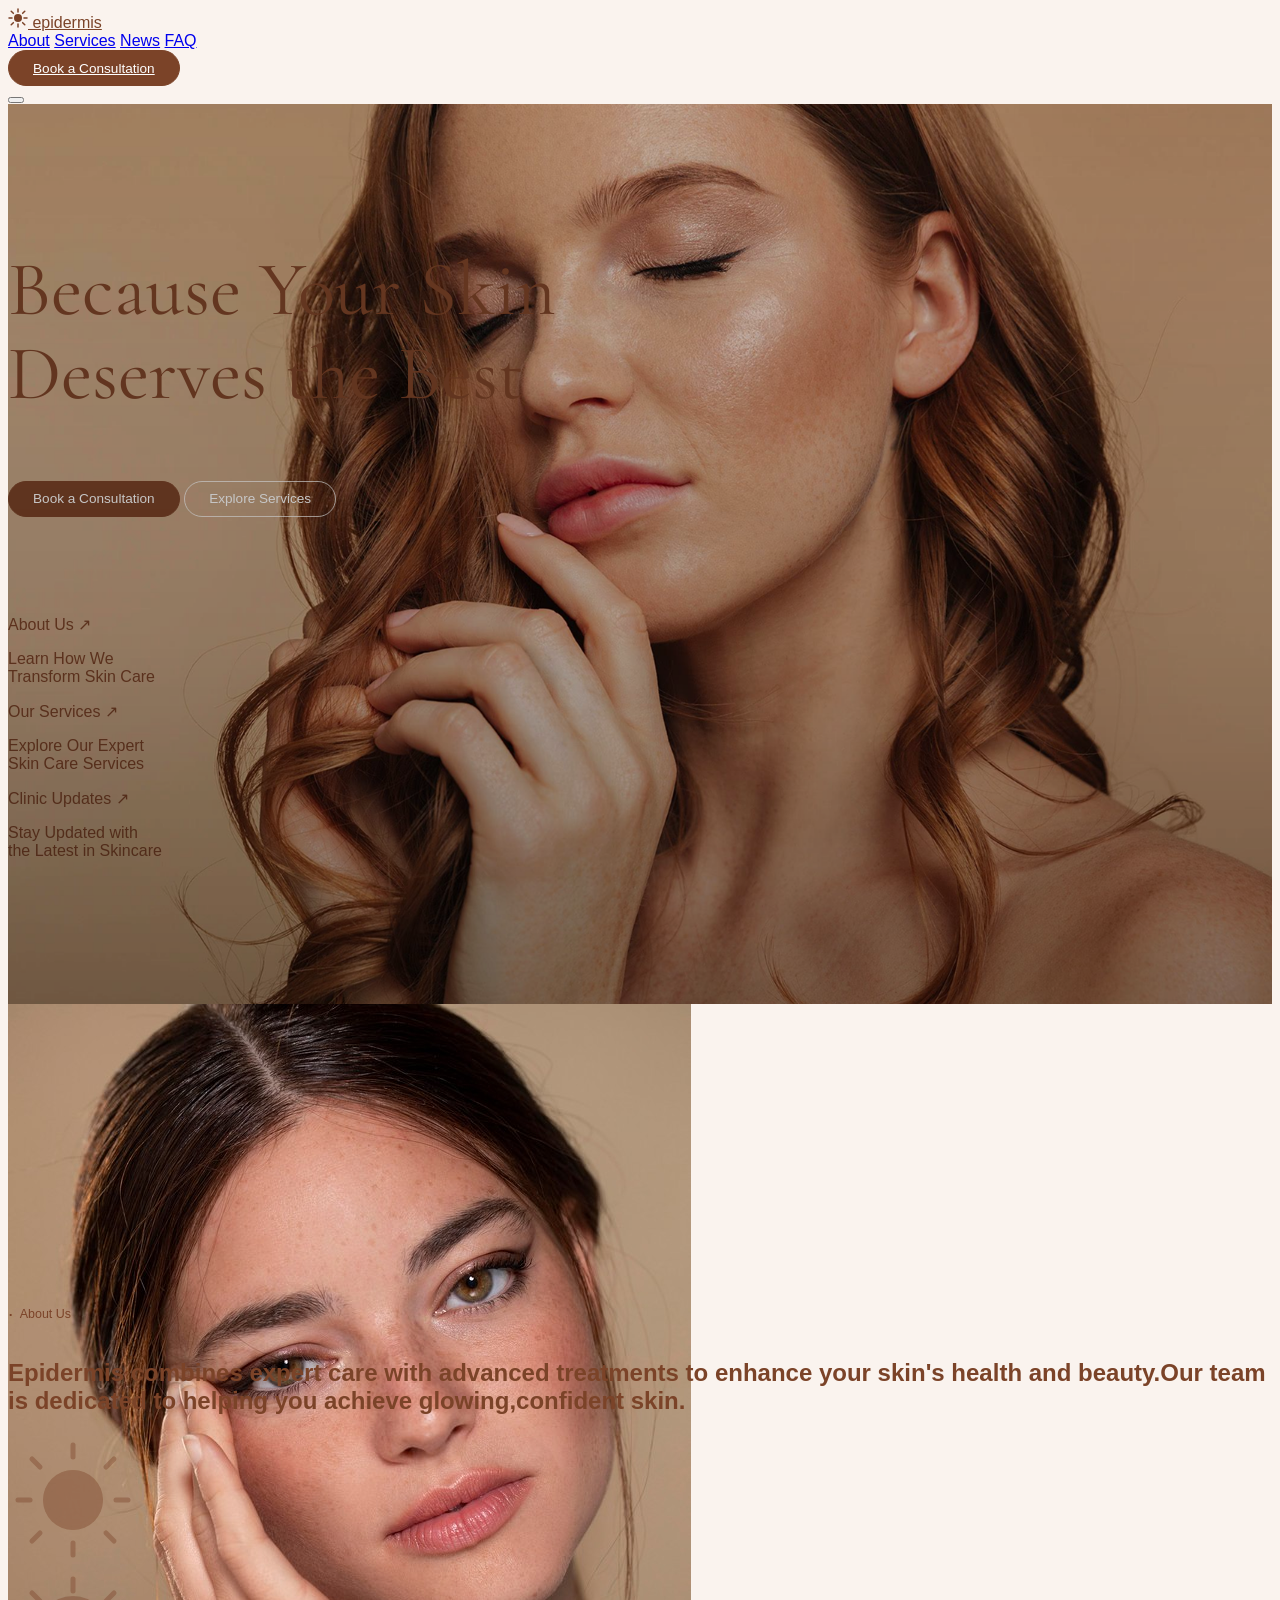
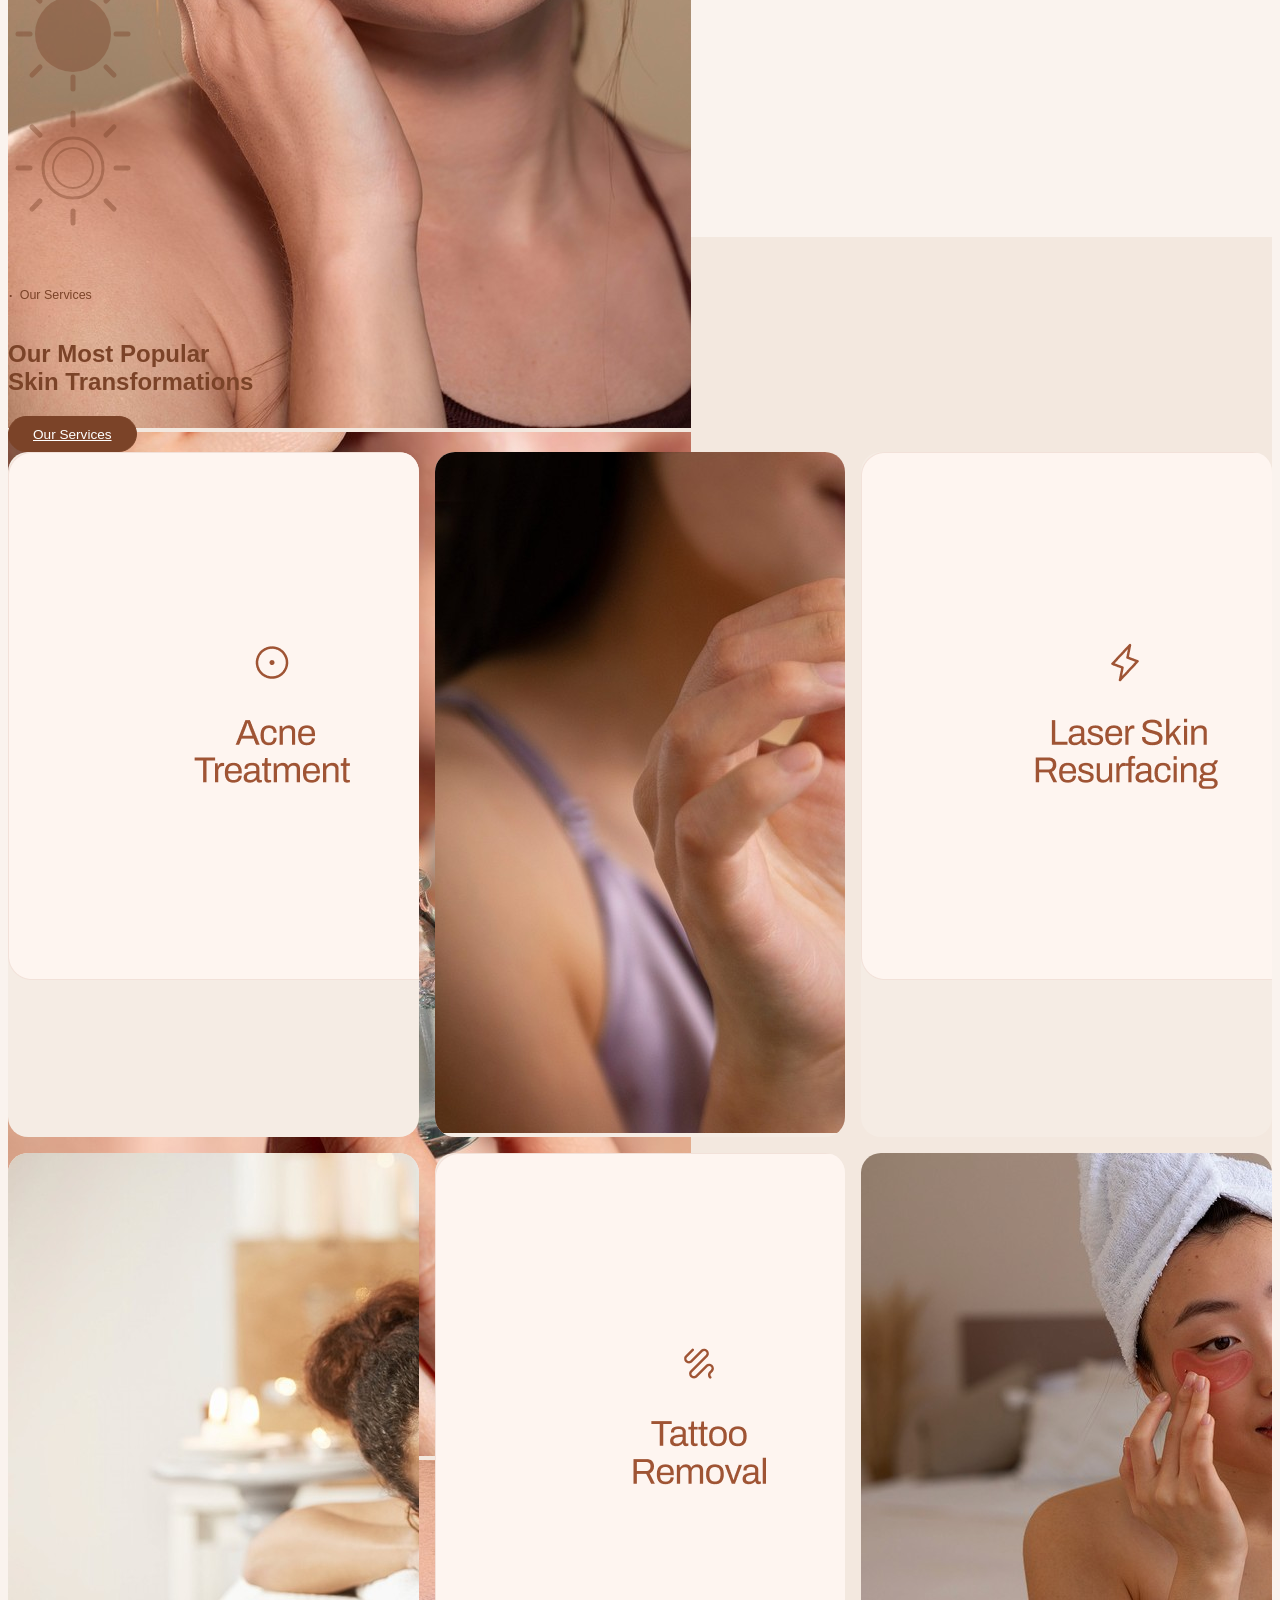
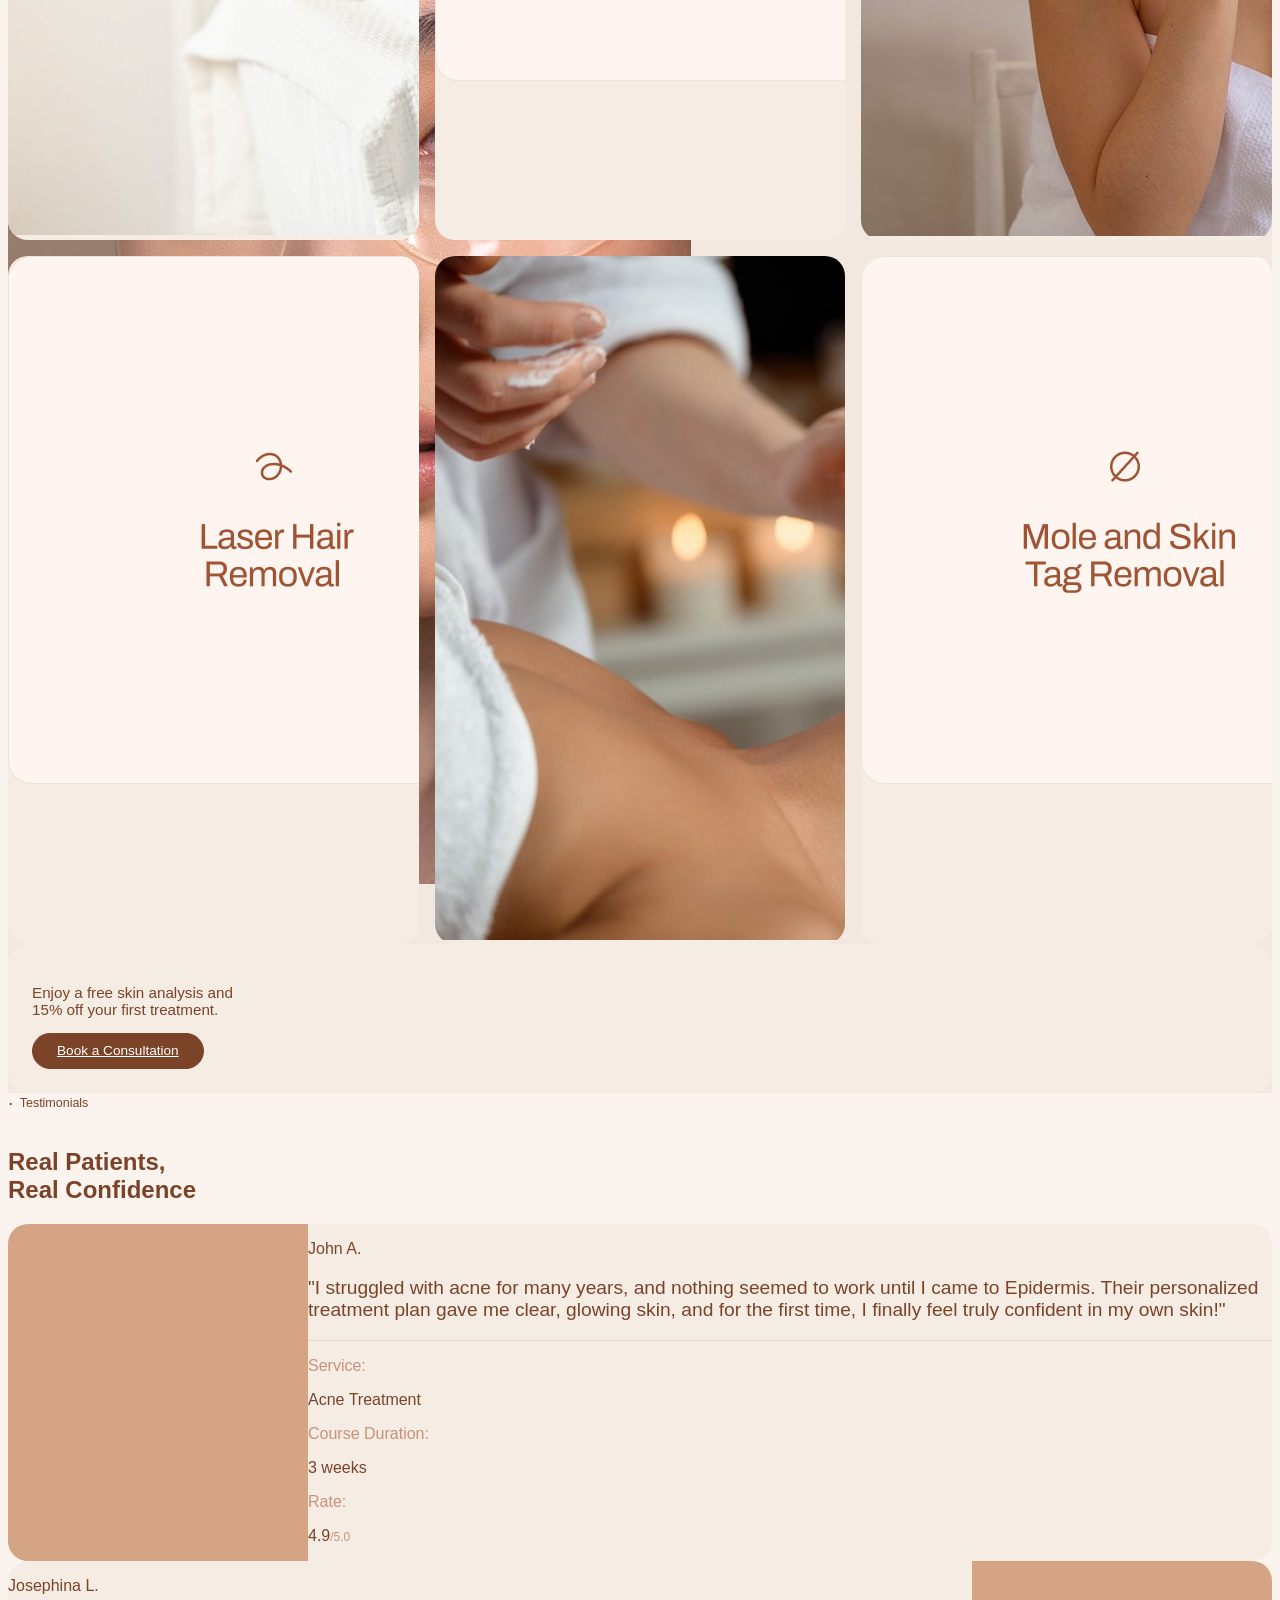
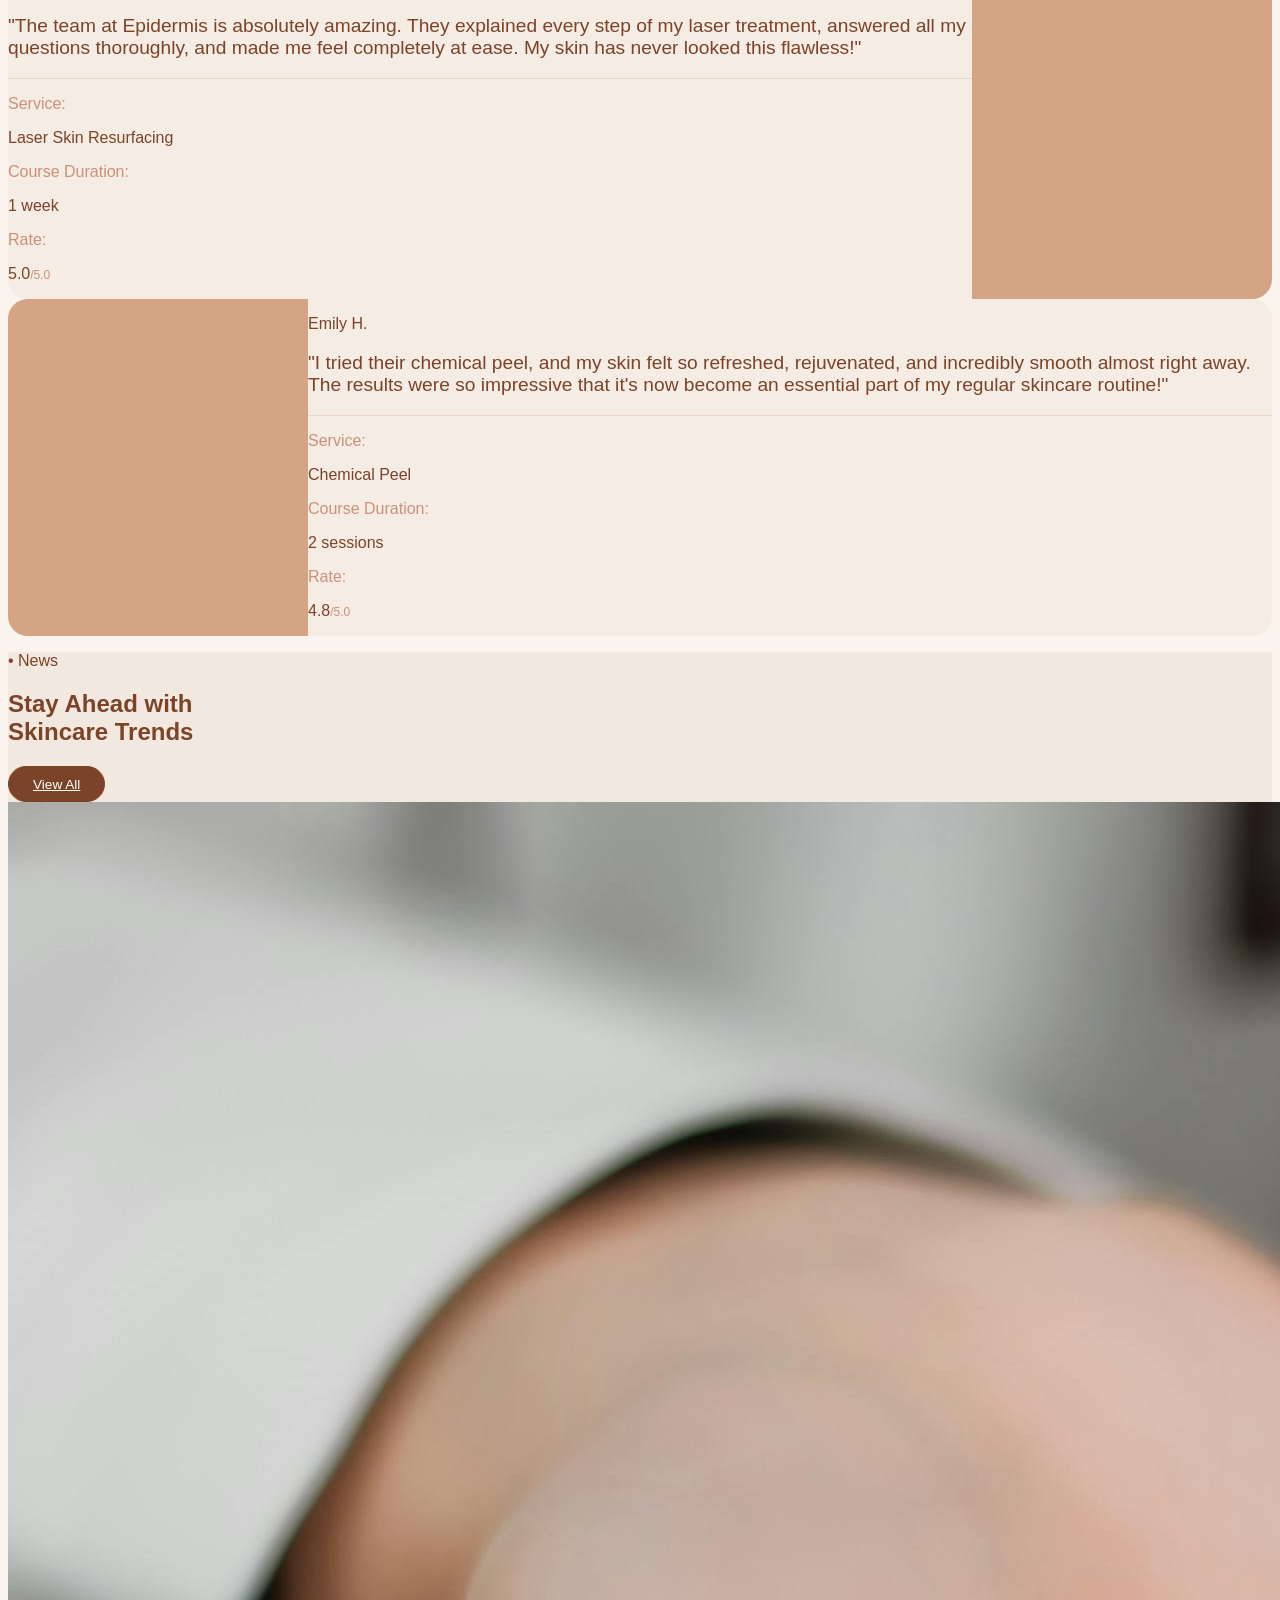
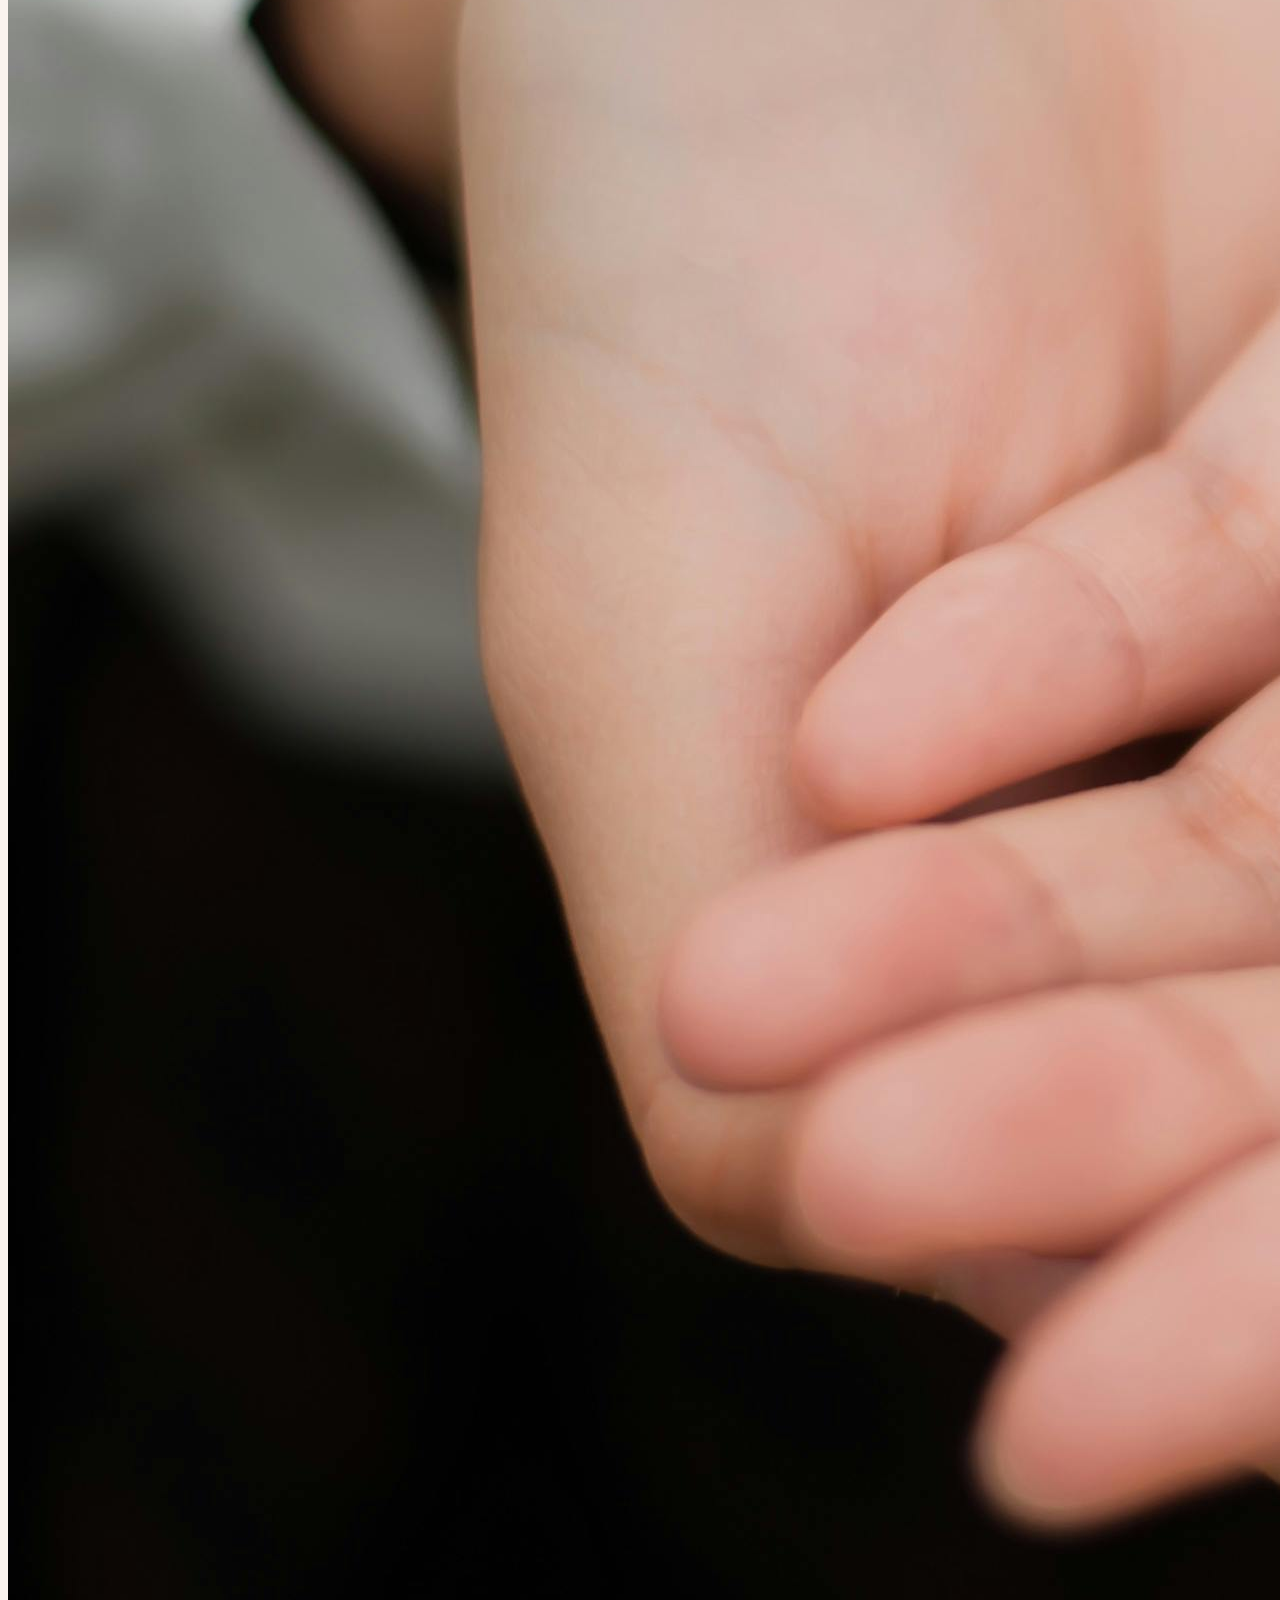
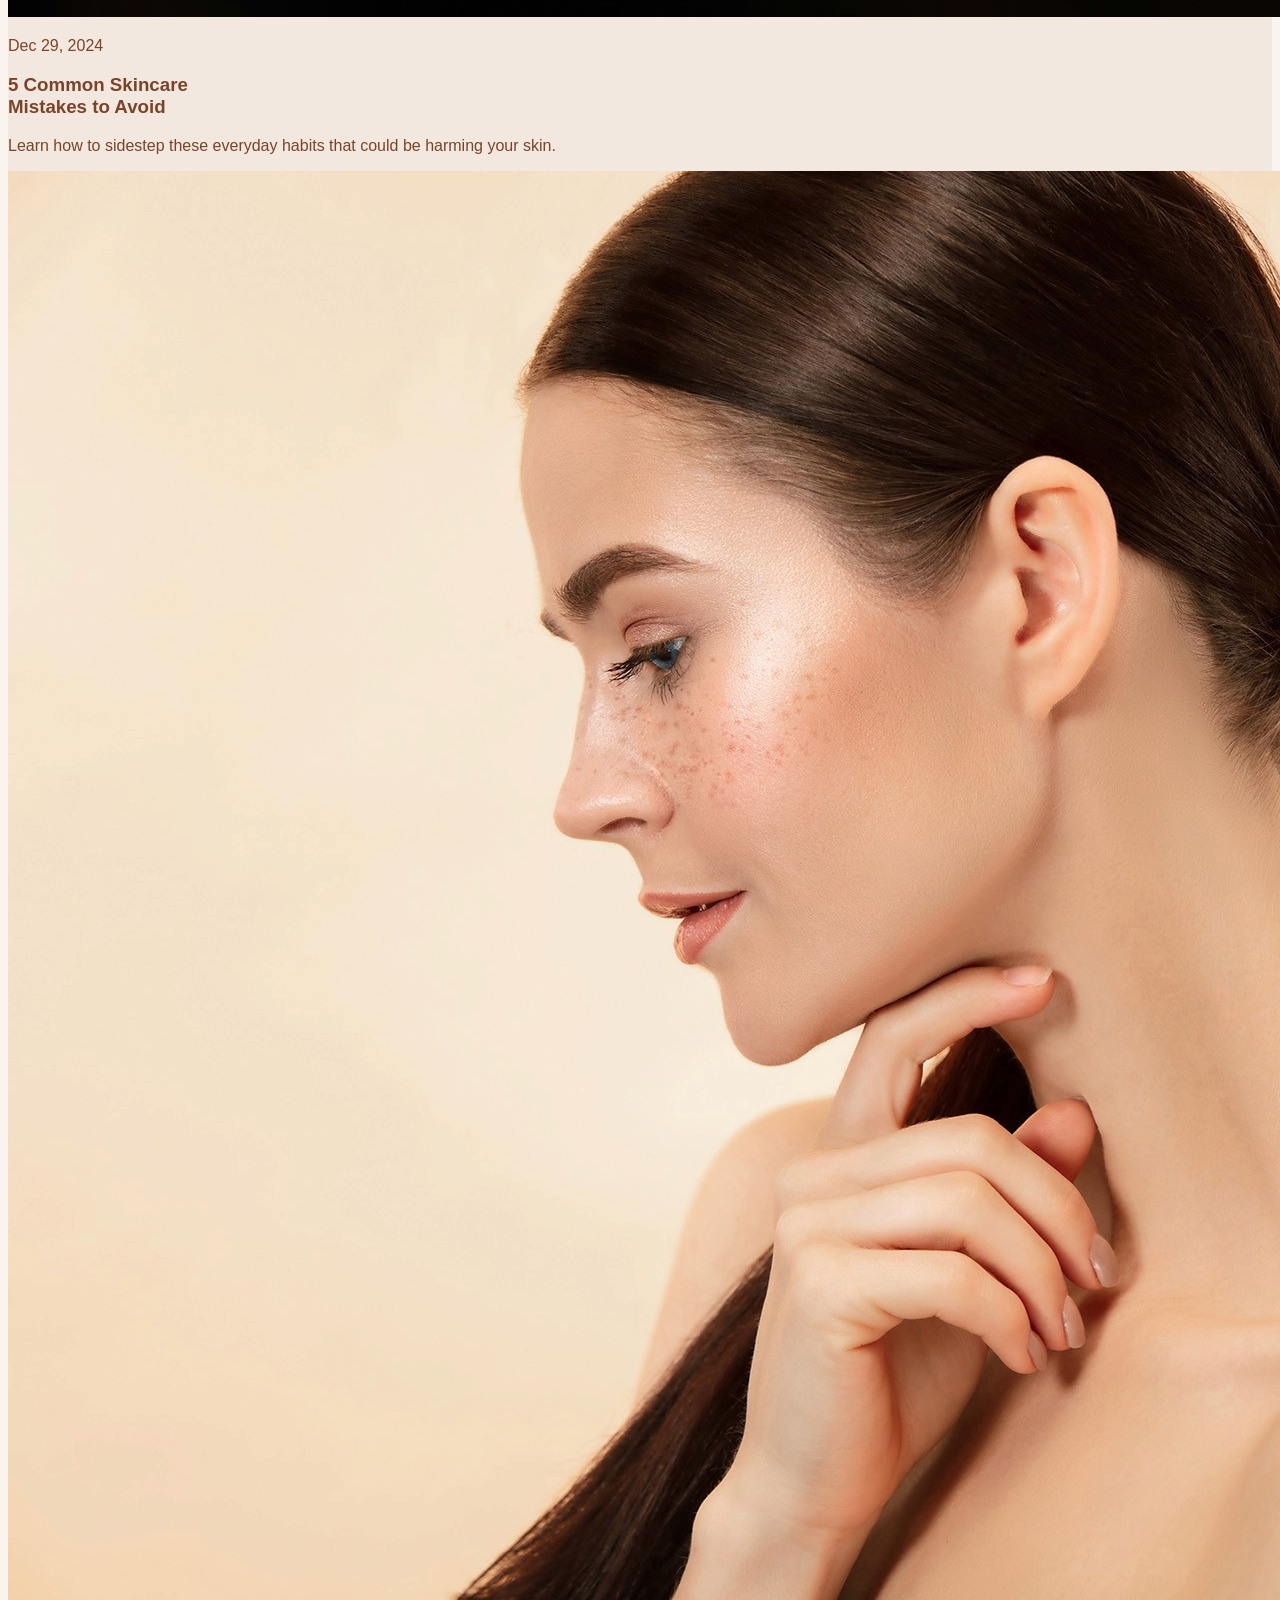
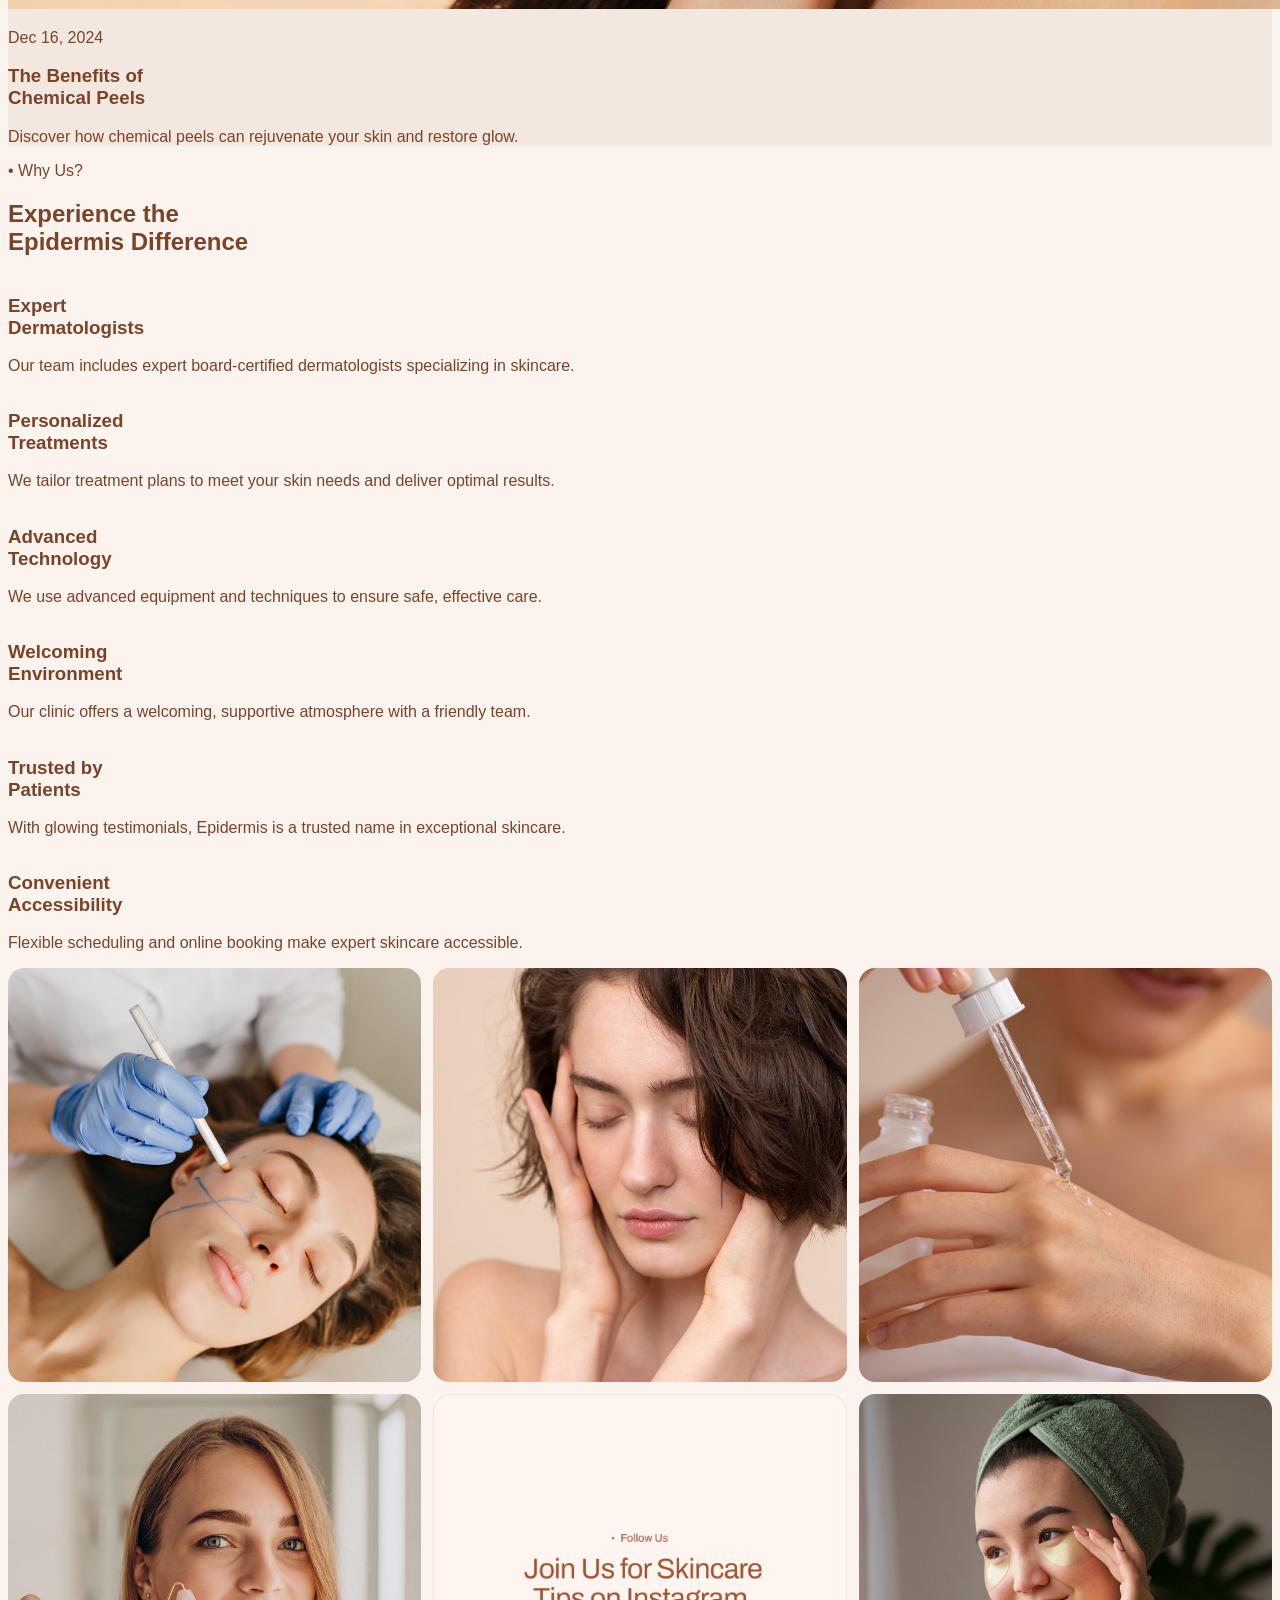
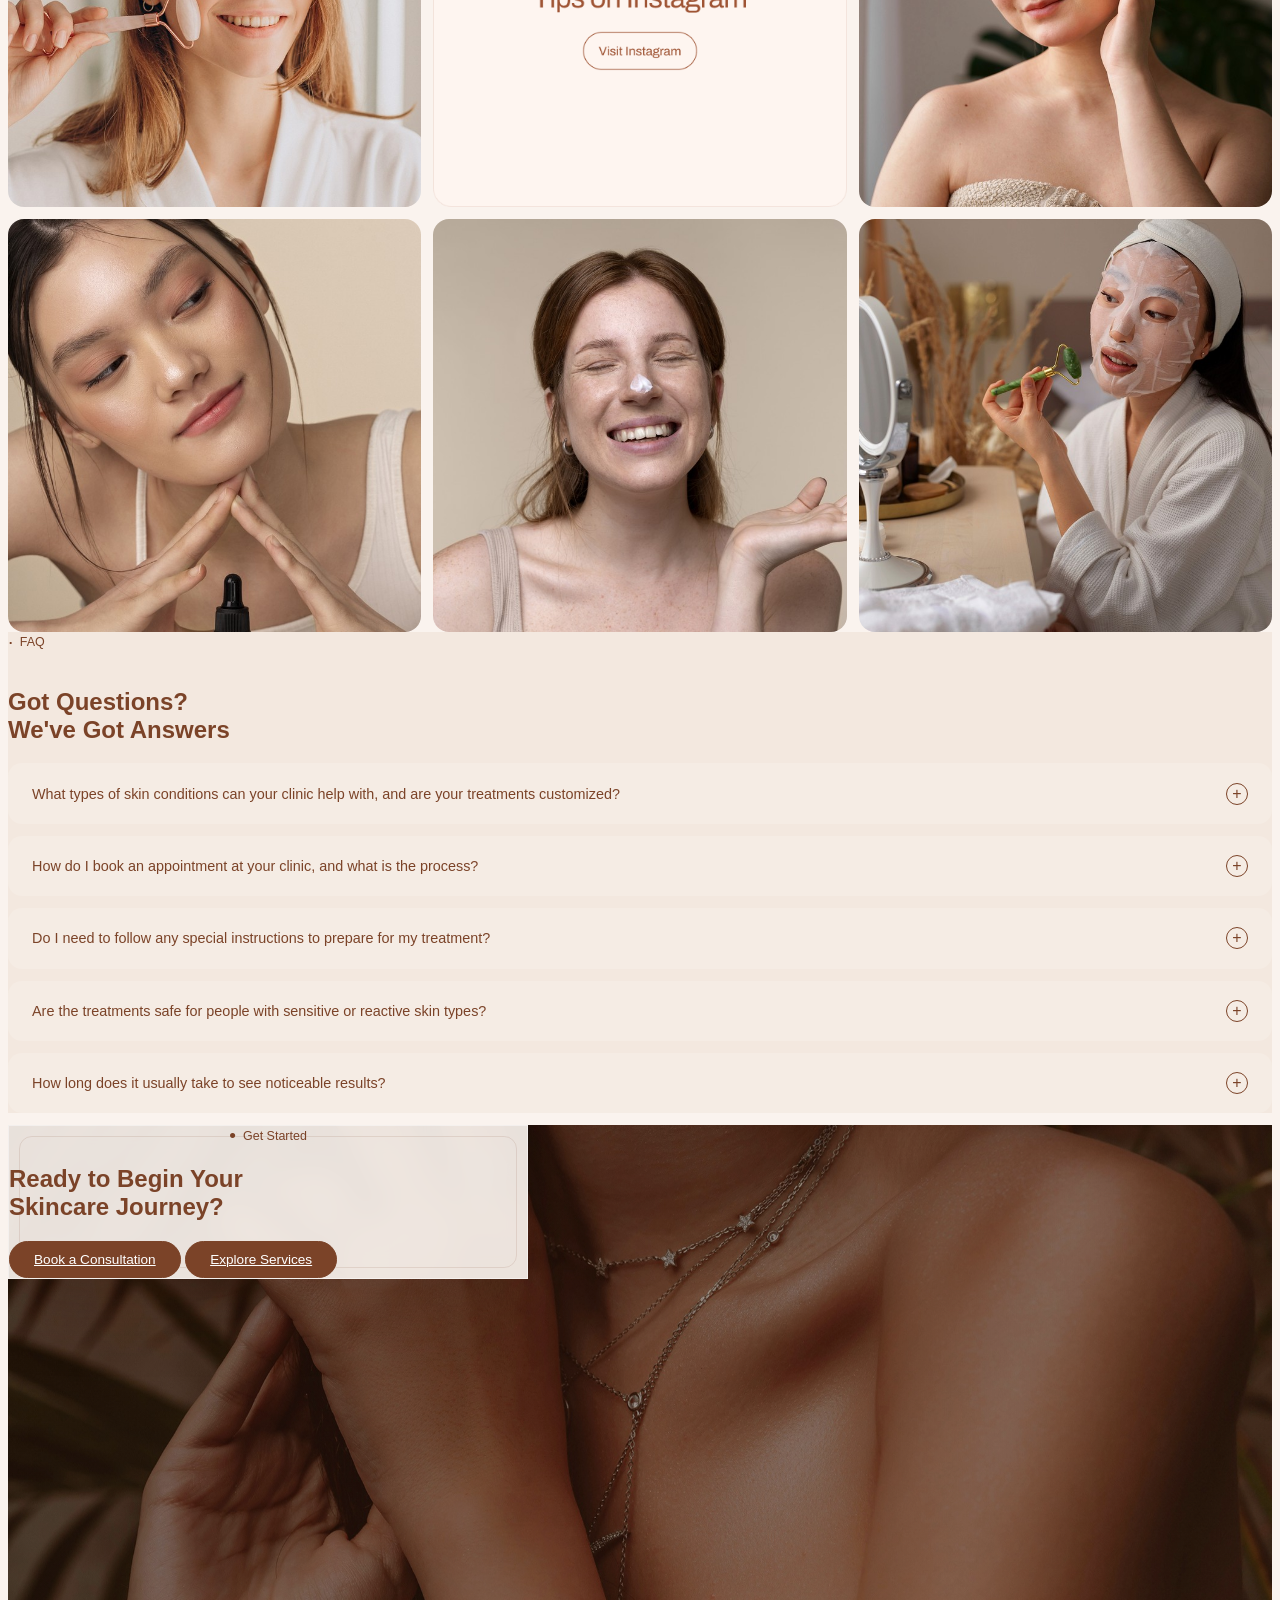
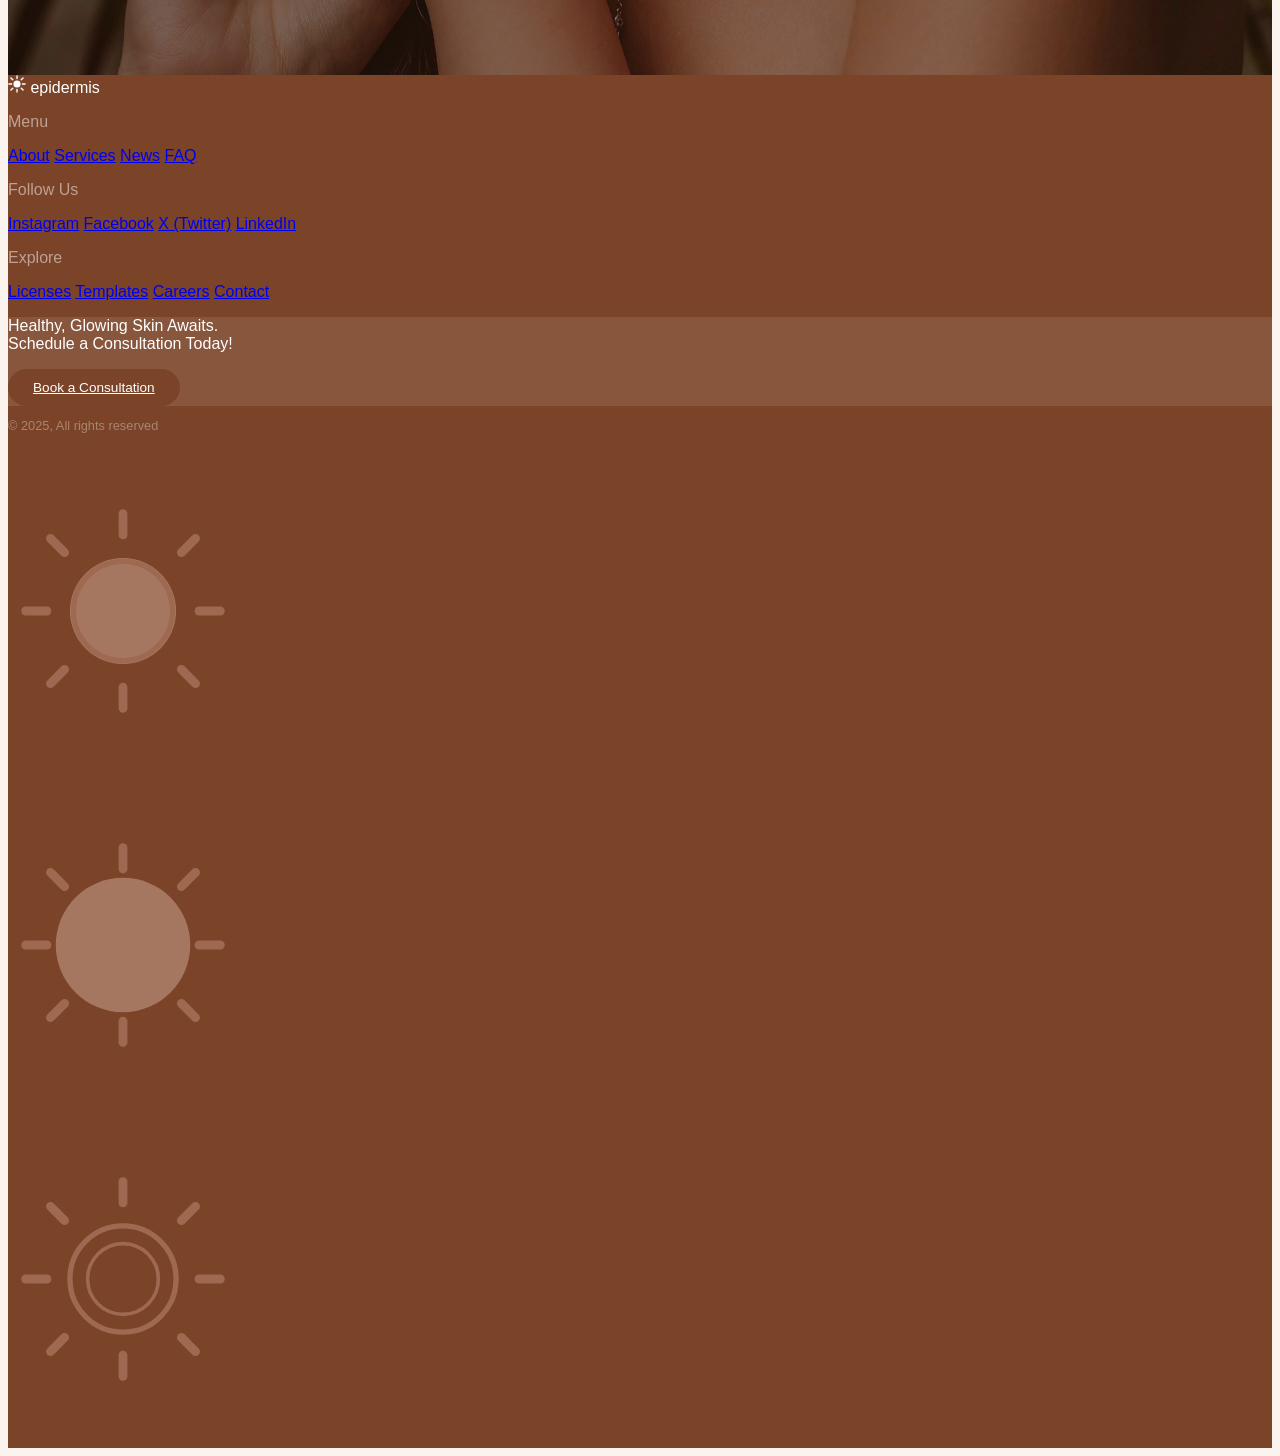
==== commit 36bb5103: "finall10y" ====
--- a/index.html
+++ b/index.html
@@ -5,6 +5,9 @@
     <meta name="viewport" content="width=device-width, initial-scale=1.0" />
     <title>Epidermis — Because Your Skin Deserves the Best</title>
     <script src="https://cdn.tailwindcss.com"></script>
+    <script src="https://unpkg.com/lucide@latest/dist/umd/lucide.js" defer></script>
+    <link rel="stylesheet" href="assets/css/site-cta.css" />
+    <script src="assets/js/site-cta.js" defer></script>
     <link rel="preconnect" href="https://fonts.googleapis.com" />
     <link rel="preconnect" href="https://fonts.gstatic.com" crossorigin />
     <link
@@ -827,6 +830,118 @@
       }
       img.loaded {
         opacity: 1;
+      }
+      /* Why Us section */
+      .why-us-heading,
+      .feature-card {
+        opacity: 0;
+        transform: translateY(45px);
+        transition:
+          opacity 0.8s ease,
+          transform 0.8s cubic-bezier(0.16, 1, 0.3, 1);
+      }
+
+      .why-us-heading.why-visible,
+      .feature-card.why-visible {
+        opacity: 1;
+        transform: translateY(0);
+      }
+
+      .feature-card {
+        will-change: transform, opacity;
+      }
+
+      .feature-card .icon-box {
+        position: relative;
+        overflow: hidden;
+        transition:
+          transform 0.45s cubic-bezier(0.16, 1, 0.3, 1),
+          box-shadow 0.45s ease,
+          background-color 0.45s ease;
+      }
+
+      .feature-card .icon-box::after {
+        position: absolute;
+        inset: -40%;
+        background: linear-gradient(
+          120deg,
+          transparent 35%,
+          rgba(255, 255, 255, 0.85) 50%,
+          transparent 65%
+        );
+        content: "";
+        transform: translateX(-100%) rotate(15deg);
+        transition: transform 0.75s ease;
+      }
+
+      .feature-card:hover .icon-box {
+        background: #7b4328;
+        box-shadow: 0 18px 38px rgba(123, 67, 40, 0.2);
+        transform: translateY(-8px) rotate(-3deg) scale(1.06);
+      }
+
+      .feature-card:hover .icon-box::after {
+        transform: translateX(100%) rotate(15deg);
+      }
+
+      .feature-card .icon-box svg {
+        position: relative;
+        z-index: 1;
+        width: 2.25rem;
+        height: 2.25rem;
+        color: #8a4d2c;
+        stroke-width: 1.7;
+        transition:
+          color 0.35s ease,
+          transform 0.45s ease;
+      }
+
+      .feature-card:hover .icon-box svg {
+        color: white;
+        transform: scale(1.08);
+      }
+
+      .feature-card h3,
+      .feature-card p {
+        transition:
+          color 0.35s ease,
+          transform 0.35s ease;
+      }
+
+      .feature-card:hover h3 {
+        transform: translateY(-3px);
+      }
+
+      @media (max-width: 640px) {
+        .why-us-section {
+          padding-top: 4.5rem !important;
+          padding-bottom: 4.5rem !important;
+        }
+
+        .why-us-heading {
+          margin-bottom: 4rem !important;
+        }
+
+        .why-us-heading h2 {
+          font-size: clamp(2.25rem, 11vw, 3rem);
+        }
+
+        .why-us-grid {
+          row-gap: 4rem !important;
+        }
+
+        .feature-card h3 {
+          font-size: 1.75rem;
+        }
+      }
+
+      @media (prefers-reduced-motion: reduce) {
+        .why-us-heading,
+        .feature-card {
+          opacity: 1;
+          transform: none;
+          transition: none;
+        }
       }
     </style>
   </head>
@@ -1131,19 +1246,7 @@
           your skin's health and beauty.Our team is dedicated to helping you
           achieve glowing,confident skin.
         </h2>
-        <div class="flex flex-wrap gap-3 justify-center">
-          <button class="btn-primary">Learn More</button>
-          <button
-            class="btn-outline-brown"
-            onclick="
-              document
-                .getElementById('updates')
-                .scrollIntoView({ behavior: 'smooth' })
-            "
-          >
-            Clinic Updates
-          </button>
-        </div>
+
       </div>
 
       <!-- Sun decorations -->
@@ -1242,7 +1345,7 @@
               Our Most Popular<br />Skin Transformations
             </h2>
           </div>
-          <button class="btn-outline-brown">View All ↗</button>
+            <a href="services.html" class="btn-primary"> Our Services </a>
         </div>
 
         <!-- Services bento grid -->
@@ -1337,9 +1440,7 @@
           <p style="color: #7b4328; font-size: 0.95rem">
             Enjoy a free skin analysis and<br />15% off your first treatment.
           </p>
-          <button class="btn-primary" onclick="openModal()">
-            Book a Consultation
-          </button>
+          <a href="booking.html" class="btn-primary"> Book a Consultation </a>
         </div>
       </div>
     </section>
@@ -1540,21 +1641,17 @@
         <!-- Header -->
         <div class="flex justify-between items-start mb-16">
           <div>
-            <p class="text-sm font-bold text-[#b06a45] mb-4">• News</p>
+            <p class="text-sm font-bold text-[#7B4328] mb-4">• News</p>
 
             <h2
-              class="font-display text-4xl md:text-5xl leading-none text-[#9a5633]"
+              class="font-display text-4xl md:text-5xl leading-none text-[#7B4328]"
             >
               Stay Ahead with<br />
               Skincare Trends
             </h2>
           </div>
 
-          <button
-            class="mt-12 px-8 py-3 rounded-full border border-[#b06a45] text-[#b06a45] hover:bg-[#b06a45] hover:text-white transition"
-          >
-            View All
-          </button>
+          <a href="news.html" class="btn-primary"> View All </a>
         </div>
 
         <!-- News Grid -->
@@ -1572,25 +1669,25 @@
             </div>
 
             <div class="pt-1">
-              <p class="text-sm text-[#d09a7f] mb-3">Dec 29, 2024</p>
+              <p class="text-sm text-[#7B4328] mb-3">Dec 29, 2024</p>
 
               <h3
-                class="font-display font-bold text-[20px] leading-tight text-[#9a5633] mb-4"
+                class="font-display font-bold text-[20px] leading-tight text-[#7B4328] mb-4"
               >
                 5 Common Skincare<br />
                 Mistakes to Avoid
               </h3>
 
-              <p class="text-[#a86b49] text-[12px] leading-relaxed mb-8">
+              <p class="text-[#7B4328] text-[12px] leading-relaxed mb-8">
                 Learn how to sidestep these everyday habits that could be
                 harming your skin.
               </p>
 
-              <button
-                class="px-6 py-2 mt-14 rounded-full border border-[#b06a45] text-[#b06a45]"
+              <!-- <button
+                class="px-6 py-2 mt-14 rounded-full border border-[#7B4328] text-[#7B4328]"
               >
                 Learn More
-              </button>
+              </button> -->
             </div>
           </div>
 
@@ -1607,30 +1704,30 @@
             </div>
 
             <div class="pt-1">
-              <p class="text-sm text-[#d09a7f] mb-3">Dec 16, 2024</p>
+              <p class="text-sm text-[#7B4328] mb-3">Dec 16, 2024</p>
 
               <h3
-                class="font-display font-bold text-[20px] leading-tight text-[#9a5633] mb-4"
+                class="font-display font-bold text-[20px] leading-tight text-[#7B4328] mb-4"
               >
                 The Benefits of<br />
                 Chemical Peels
               </h3>
 
-              <p class="text-[#a86b49] text-[12px] leading-relaxed mb-8">
+              <p class="text-[#7B4328] text-[12px] leading-relaxed mb-8">
                 Discover how chemical peels can rejuvenate your skin and restore
                 glow.
               </p>
 
-              <button
-                class="px-6 py-2 mt-14 rounded-full border border-[#b06a45] text-[#b06a45]"
+              <!-- <button
+                class="px-6 py-2 mt-14 rounded-full border border-[#7B4328] text-[#7B4328]"
               >
                 Learn More
-              </button>
+              </button> -->
             </div>
           </div>
         </div>
       </div>
-      <div class="max-w-5xl mt-10 mx-auto">
+      <!-- <div class="max-w-5xl mt-10 mx-auto">
         <div class="text-center mb-10 reveal">
           <div
             class="section-label font-bold justify-center mb-4"
@@ -1714,9 +1811,132 @@
             </button>
           </div>
         </div>
+      </div> -->
+    </section>
+<!-- WHY US SECTION -->
+  <section class="why-us-section mb-10 py-24 px-4 bg-[#faf3ee]">
+
+    <div class="max-w-4xl mx-auto">
+
+      <!-- Heading -->
+      <div class="why-us-heading text-center mb-24">
+
+        <p class="text-[#7B4328] text-sm mb-4 font-bold">
+          • Why Us?
+        </p>
+
+        <h2 class="text-[#7B4328] text-4xl md:text-5xl leading-[1.05]">
+          Experience the<br />
+          Epidermis Difference
+        </h2>
+
       </div>
-    </section>
-
+
+      <!-- Features Grid -->
+      <!-- Features Grid -->
+      <div class="why-us-grid grid grid-cols-1 md:grid-cols-3 gap-y-20 gap-x-16">
+
+        <!-- Item 1 -->
+        <div class="text-center group feature-card">
+          <div
+            class="icon-box w-20 h-20 mx-auto mb-8 rounded-full bg-gradient-to-br from-[#fffdfb] to-[#f3e6dc] shadow-[0_10px_30px_rgba(123,67,40,0.08)] flex items-center justify-center">
+            <i data-lucide="graduation-cap" class="w-9 h-9 text-[#8a4d2c]"></i>
+          </div>
+
+          <h3 class="text-[#7B4328] text-3xl font-medium leading-tight mb-4">
+            Expert<br>Dermatologists
+          </h3>
+
+          <p class="text-[#a86b49] text-sm leading-relaxed max-w-[260px] mx-auto">
+            Our team includes expert board-certified dermatologists specializing in skincare.
+          </p>
+        </div>
+
+        <!-- Item 2 -->
+        <div class="text-center group feature-card">
+          <div
+            class="icon-box w-20 h-20 mx-auto mb-8 rounded-full bg-gradient-to-br from-[#fffdfb] to-[#f3e6dc] shadow-[0_10px_30px_rgba(123,67,40,0.08)] flex items-center justify-center">
+            <i data-lucide="clipboard-plus" class="w-9 h-9 text-[#8a4d2c]"></i>
+          </div>
+
+          <h3 class="text-[#7B4328] text-3xl font-medium leading-tight mb-4">
+            Personalized<br>Treatments
+          </h3>
+
+          <p class="text-[#a86b49] text-sm leading-relaxed max-w-[260px] mx-auto">
+            We tailor treatment plans to meet your skin needs and deliver optimal results.
+          </p>
+        </div>
+
+        <!-- Item 3 -->
+        <div class="text-center group feature-card">
+          <div
+            class="icon-box w-20 h-20 mx-auto mb-8 rounded-full bg-gradient-to-br from-[#fffdfb] to-[#f3e6dc] shadow-[0_10px_30px_rgba(123,67,40,0.08)] flex items-center justify-center">
+            <i data-lucide="cpu" class="w-9 h-9 text-[#8a4d2c]"></i>
+          </div>
+
+          <h3 class="text-[#7B4328] text-3xl font-medium leading-tight mb-4">
+            Advanced<br>Technology
+          </h3>
+
+          <p class="text-[#a86b49] text-sm leading-relaxed max-w-[260px] mx-auto">
+            We use advanced equipment and techniques to ensure safe, effective care.
+          </p>
+        </div>
+
+        <!-- Item 4 -->
+        <div class="text-center group feature-card">
+          <div
+            class="icon-box w-20 h-20 mx-auto mb-8 rounded-full bg-gradient-to-br from-[#fffdfb] to-[#f3e6dc] shadow-[0_10px_30px_rgba(123,67,40,0.08)] flex items-center justify-center">
+            <i data-lucide="heart-handshake" class="w-9 h-9 text-[#8a4d2c]"></i>
+          </div>
+
+          <h3 class="text-[#7B4328] text-3xl font-medium leading-tight mb-4">
+            Welcoming<br>Environment
+          </h3>
+
+          <p class="text-[#a86b49] text-sm leading-relaxed max-w-[260px] mx-auto">
+            Our clinic offers a welcoming, supportive atmosphere with a friendly team.
+          </p>
+        </div>
+
+        <!-- Item 5 -->
+        <div class="text-center group feature-card">
+          <div
+            class="icon-box w-20 h-20 mx-auto mb-8 rounded-full bg-gradient-to-br from-[#fffdfb] to-[#f3e6dc] shadow-[0_10px_30px_rgba(123,67,40,0.08)] flex items-center justify-center">
+            <i data-lucide="users" class="w-9 h-9 text-[#8a4d2c]"></i>
+          </div>
+
+          <h3 class="text-[#7B4328] text-3xl font-medium leading-tight mb-4">
+            Trusted by<br>Patients
+          </h3>
+
+          <p class="text-[#a86b49] text-sm leading-relaxed max-w-[260px] mx-auto">
+            With glowing testimonials, Epidermis is a trusted name in exceptional skincare.
+          </p>
+        </div>
+
+        <!-- Item 6 -->
+        <div class="text-center group feature-card">
+          <div
+            class="icon-box w-20 h-20 mx-auto mb-8 rounded-full bg-gradient-to-br from-[#fffdfb] to-[#f3e6dc] shadow-[0_10px_30px_rgba(123,67,40,0.08)] flex items-center justify-center">
+            <i data-lucide="calendar-check-2" class="w-9 h-9 text-[#8a4d2c]"></i>
+          </div>
+
+          <h3 class="text-[#7B4328] text-3xl font-medium leading-tight mb-4">
+            Convenient<br>Accessibility
+          </h3>
+
+          <p class="text-[#a86b49] text-sm leading-relaxed max-w-[260px] mx-auto">
+            Flexible scheduling and online booking make expert skincare accessible.
+          </p>
+        </div>
+
+      </div>
+
+    </div>
+
+  </section>
     <!-- ═══════════════════════════════════════════════
      INSTAGRAM / GALLERY
 ═══════════════════════════════════════════════ -->
@@ -1906,16 +2126,14 @@
           </div>
         </div>
 
-        <div class="text-center mt-8 reveal">
-          <button class="btn-outline-brown">View All</button>
-        </div>
+        
       </div>
     </section>
 
     <!-- ═══════════════════════════════════════════════
      CTA SECTION
 ═══════════════════════════════════════════════ -->
-    <section class="relative py-0 overflow-hidden" style="min-height: 550px">
+    <section class="site-cta relative py-0 overflow-hidden" style="min-height: 550px">
       <img
         src="assets/images/f1.jpg"
         alt="Skin glow"
@@ -2457,6 +2675,59 @@
 
       // ── HERO CHAR ANIMATION ───────────────────────────
       // Already handled by CSS on .hero-title .line span
+
+      // WHY US ICONS AND SCROLL ANIMATION
+      function initializeWhyUsSection() {
+        if (window.lucide) {
+          window.lucide.createIcons({
+            attrs: {
+              "aria-hidden": "true",
+            },
+          });
+        }
+
+        const whyUsElements = document.querySelectorAll(
+          ".why-us-heading, .feature-card",
+        );
+
+        if (!whyUsElements.length) return;
+
+        if (
+          !("IntersectionObserver" in window) ||
+          window.matchMedia("(prefers-reduced-motion: reduce)").matches
+        ) {
+          whyUsElements.forEach((element) =>
+            element.classList.add("why-visible"),
+          );
+          return;
+        }
+
+        const whyUsObserver = new IntersectionObserver(
+          (entries) => {
+            entries.forEach((entry) => {
+              if (!entry.isIntersecting) return;
+
+              entry.target.classList.add("why-visible");
+              whyUsObserver.unobserve(entry.target);
+            });
+          },
+          {
+            threshold: 0.14,
+            rootMargin: "0px 0px -40px",
+          },
+        );
+
+        whyUsElements.forEach((element, index) => {
+          element.style.transitionDelay = `${Math.min(index * 90, 540)}ms`;
+          whyUsObserver.observe(element);
+        });
+      }
+
+      if (document.readyState === "loading") {
+        document.addEventListener("DOMContentLoaded", initializeWhyUsSection);
+      } else {
+        initializeWhyUsSection();
+      }
     </script>
   </body>
 </html>
--- a/assets/css/site-cta.css
+++ b/assets/css/site-cta.css
@@ -0,0 +1,170 @@
+.site-cta {
+  position: relative;
+  min-height: 550px;
+  overflow: hidden;
+  isolation: isolate;
+}
+
+.site-cta > img,
+.site-cta .service-cta-image {
+  transform: scale(1.08);
+  transition:
+    transform 7s cubic-bezier(0.16, 1, 0.3, 1),
+    filter 1.2s ease;
+  will-change: transform;
+}
+
+.site-cta.cta-visible > img,
+.site-cta.cta-visible .service-cta-image {
+  filter: saturate(1.05);
+  transform: scale(1);
+}
+
+.site-cta > div:first-of-type,
+.site-cta .service-cta-overlay {
+  background:
+    linear-gradient(135deg, rgba(44, 18, 9, 0.48), rgba(76, 38, 20, 0.25)),
+    rgba(0, 0, 0, 0.12) !important;
+}
+
+.site-cta > div:nth-of-type(2),
+.site-cta .service-cta-content {
+  min-height: 550px;
+}
+
+.site-cta > div:nth-of-type(2) > div,
+.site-cta .service-cta-card {
+  position: relative;
+  width: min(100%, 520px) !important;
+  border: 1px solid rgba(255, 255, 255, 0.48);
+  background: rgba(250, 243, 238, 0.92) !important;
+  box-shadow: 0 24px 70px rgba(57, 25, 12, 0.25);
+  opacity: 0;
+  transform: translateY(48px) scale(0.96);
+  transition:
+    opacity 0.9s ease,
+    transform 0.9s cubic-bezier(0.16, 1, 0.3, 1);
+  backdrop-filter: blur(12px) !important;
+  -webkit-backdrop-filter: blur(12px);
+}
+
+.site-cta > div:nth-of-type(2) > div::before,
+.site-cta .service-cta-card::before {
+  position: absolute;
+  inset: 10px;
+  border: 1px solid rgba(123, 67, 40, 0.12);
+  border-radius: 0.8rem;
+  content: "";
+  pointer-events: none;
+}
+
+.site-cta.cta-visible > div:nth-of-type(2) > div,
+.site-cta.cta-visible .service-cta-card {
+  opacity: 1;
+  transform: translateY(0) scale(1);
+}
+
+.site-cta .section-label {
+  display: flex;
+  align-items: center;
+  justify-content: center;
+  gap: 0.45rem;
+}
+
+.site-cta .section-label::before {
+  content: "•";
+}
+
+.site-cta h2 {
+  color: #7b4328 !important;
+}
+
+.site-cta a {
+  transition:
+    transform 0.3s ease,
+    box-shadow 0.3s ease,
+    background-color 0.3s ease;
+}
+
+.site-cta a:hover {
+  transform: translateY(-3px);
+}
+
+@media (max-width: 640px) {
+  .site-cta,
+  .site-cta > div:nth-of-type(2),
+  .site-cta .service-cta-content {
+    min-height: 520px !important;
+  }
+
+  .site-cta > div:nth-of-type(2),
+  .site-cta .service-cta-content {
+    padding:
+      4.5rem max(1rem, env(safe-area-inset-right))
+      4.5rem max(1rem, env(safe-area-inset-left)) !important;
+  }
+
+  .site-cta > div:nth-of-type(2) > div,
+  .site-cta .service-cta-card {
+    padding: 2rem 1.15rem !important;
+    border-radius: 1.25rem !important;
+  }
+
+  .site-cta h2 {
+    margin-bottom: 1.5rem !important;
+    font-size: clamp(1.9rem, 8.5vw, 2.5rem) !important;
+    line-height: 1.14 !important;
+  }
+
+  .site-cta .section-label {
+    margin-bottom: 0.8rem;
+    font-size: 0.72rem;
+  }
+
+  .site-cta > div:nth-of-type(2) > div > div:last-child,
+  .site-cta .service-cta-actions {
+    flex-direction: column;
+    gap: 0.75rem !important;
+  }
+
+  .site-cta > div:nth-of-type(2) > div > div:last-child a,
+  .site-cta .service-cta-actions a {
+    width: 100%;
+    min-height: 50px;
+    justify-content: center;
+  }
+}
+
+@media (max-width: 390px) {
+  .site-cta,
+  .site-cta > div:nth-of-type(2),
+  .site-cta .service-cta-content {
+    min-height: 500px !important;
+  }
+
+  .site-cta > div:nth-of-type(2),
+  .site-cta .service-cta-content {
+    padding-top: 3.5rem !important;
+    padding-bottom: 3.5rem !important;
+  }
+
+  .site-cta > div:nth-of-type(2) > div,
+  .site-cta .service-cta-card {
+    padding: 1.75rem 1rem !important;
+  }
+
+  .site-cta h2 {
+    font-size: 1.9rem !important;
+  }
+}
+
+@media (prefers-reduced-motion: reduce) {
+  .site-cta > img,
+  .site-cta .service-cta-image,
+  .site-cta > div:nth-of-type(2) > div,
+  .site-cta .service-cta-card {
+    opacity: 1;
+    transform: none;
+    transition: none;
+  }
+}
